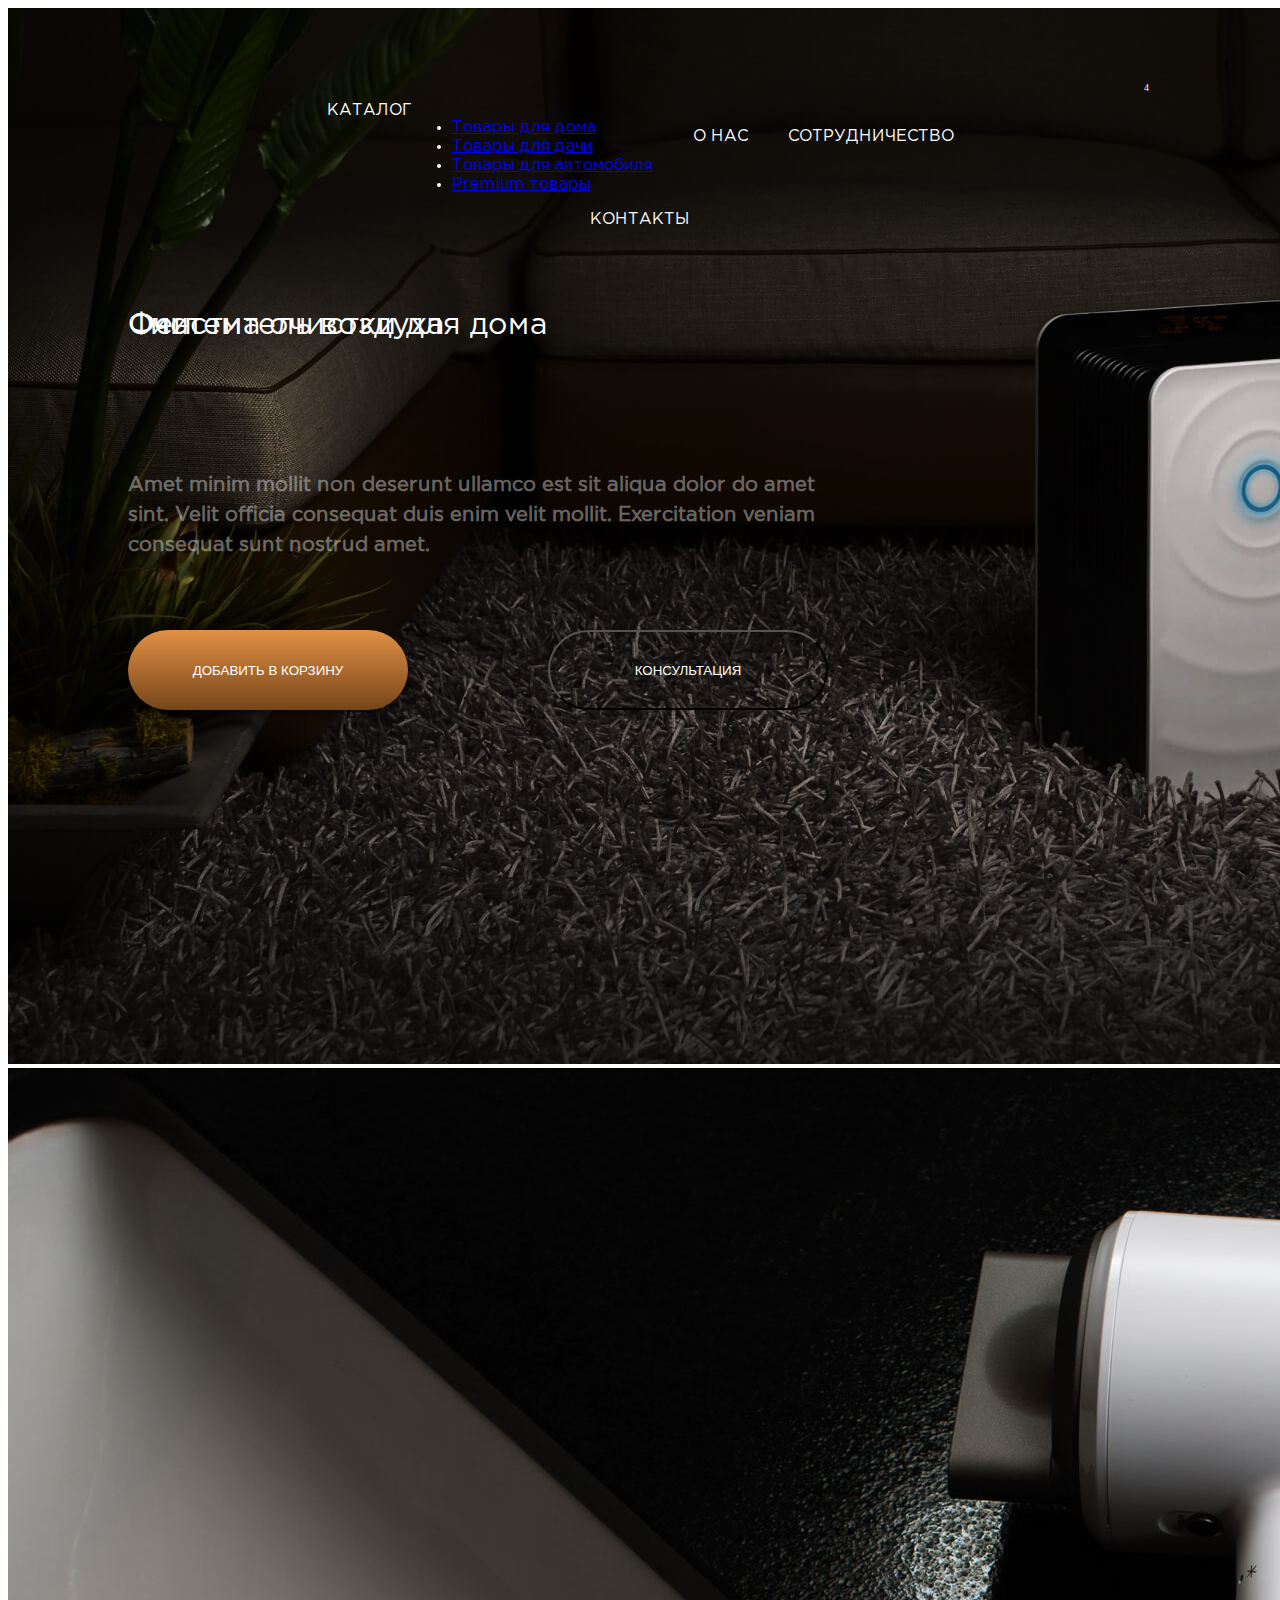
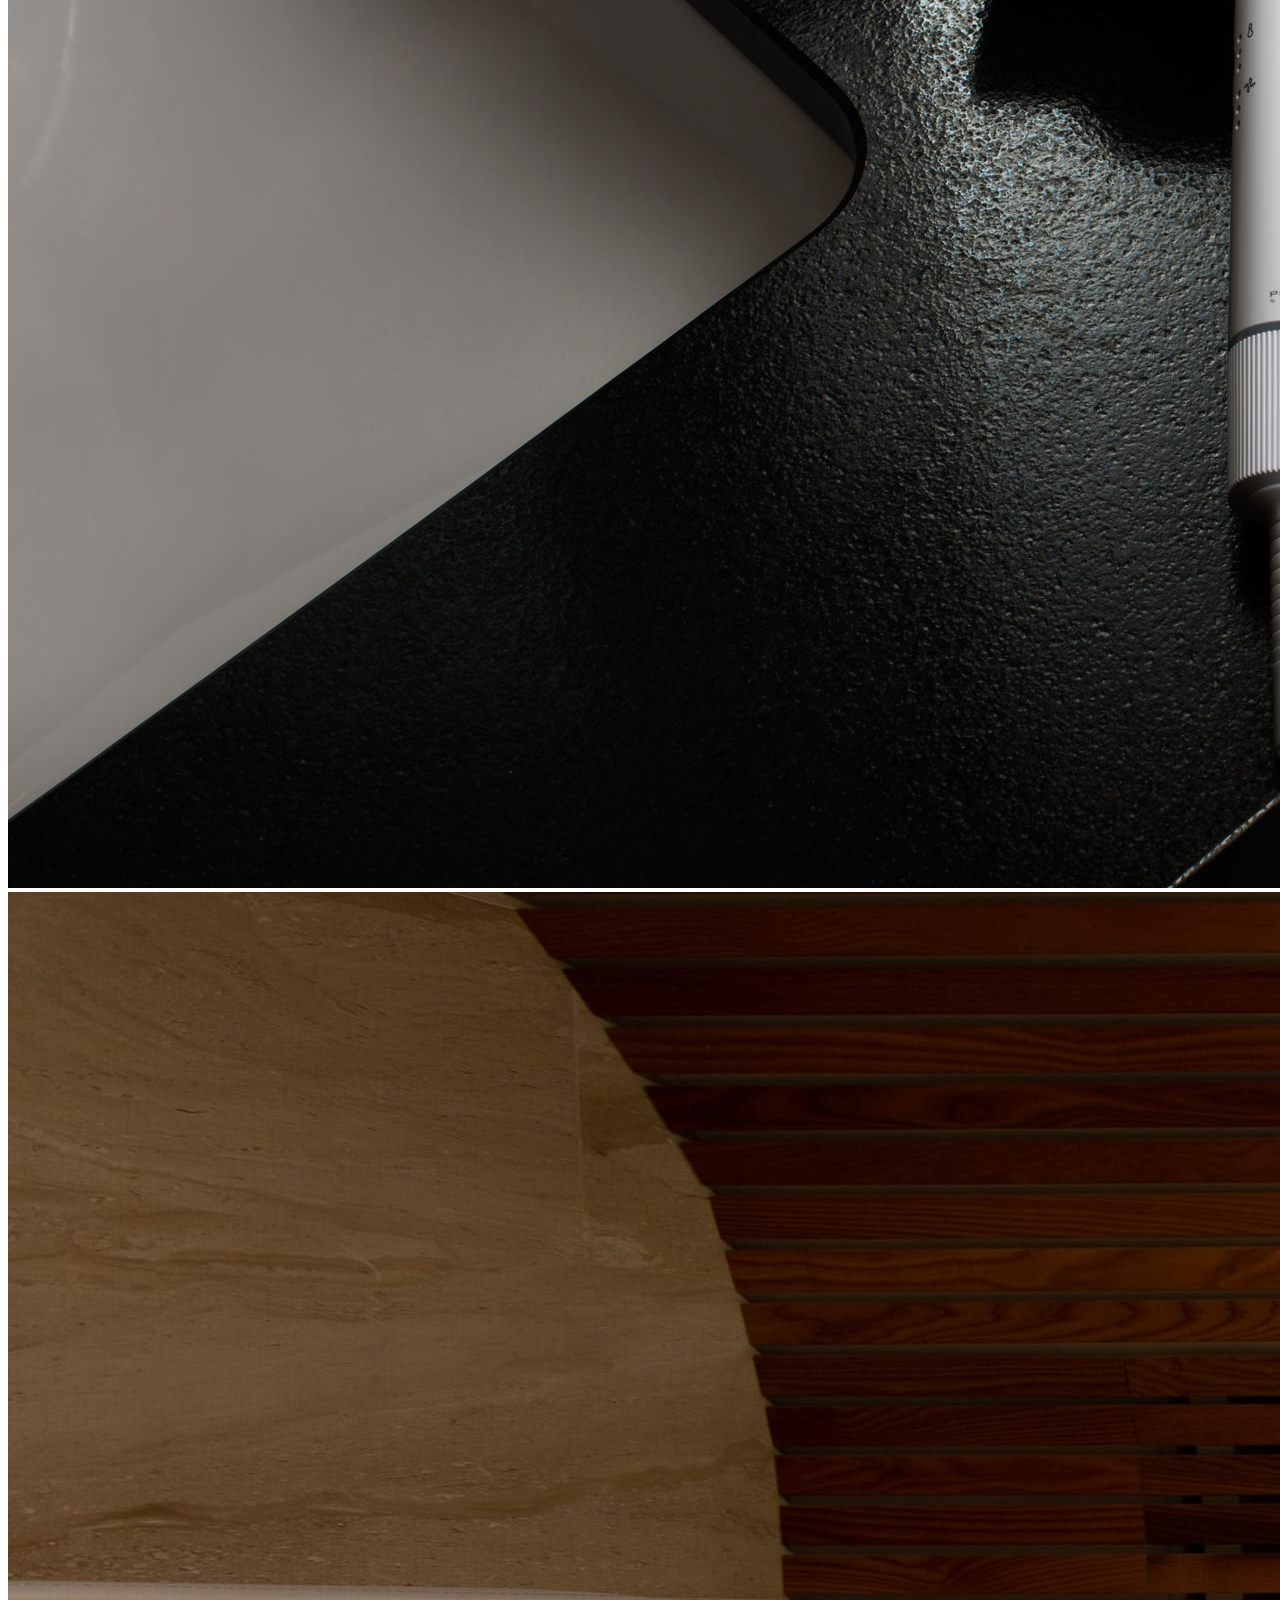
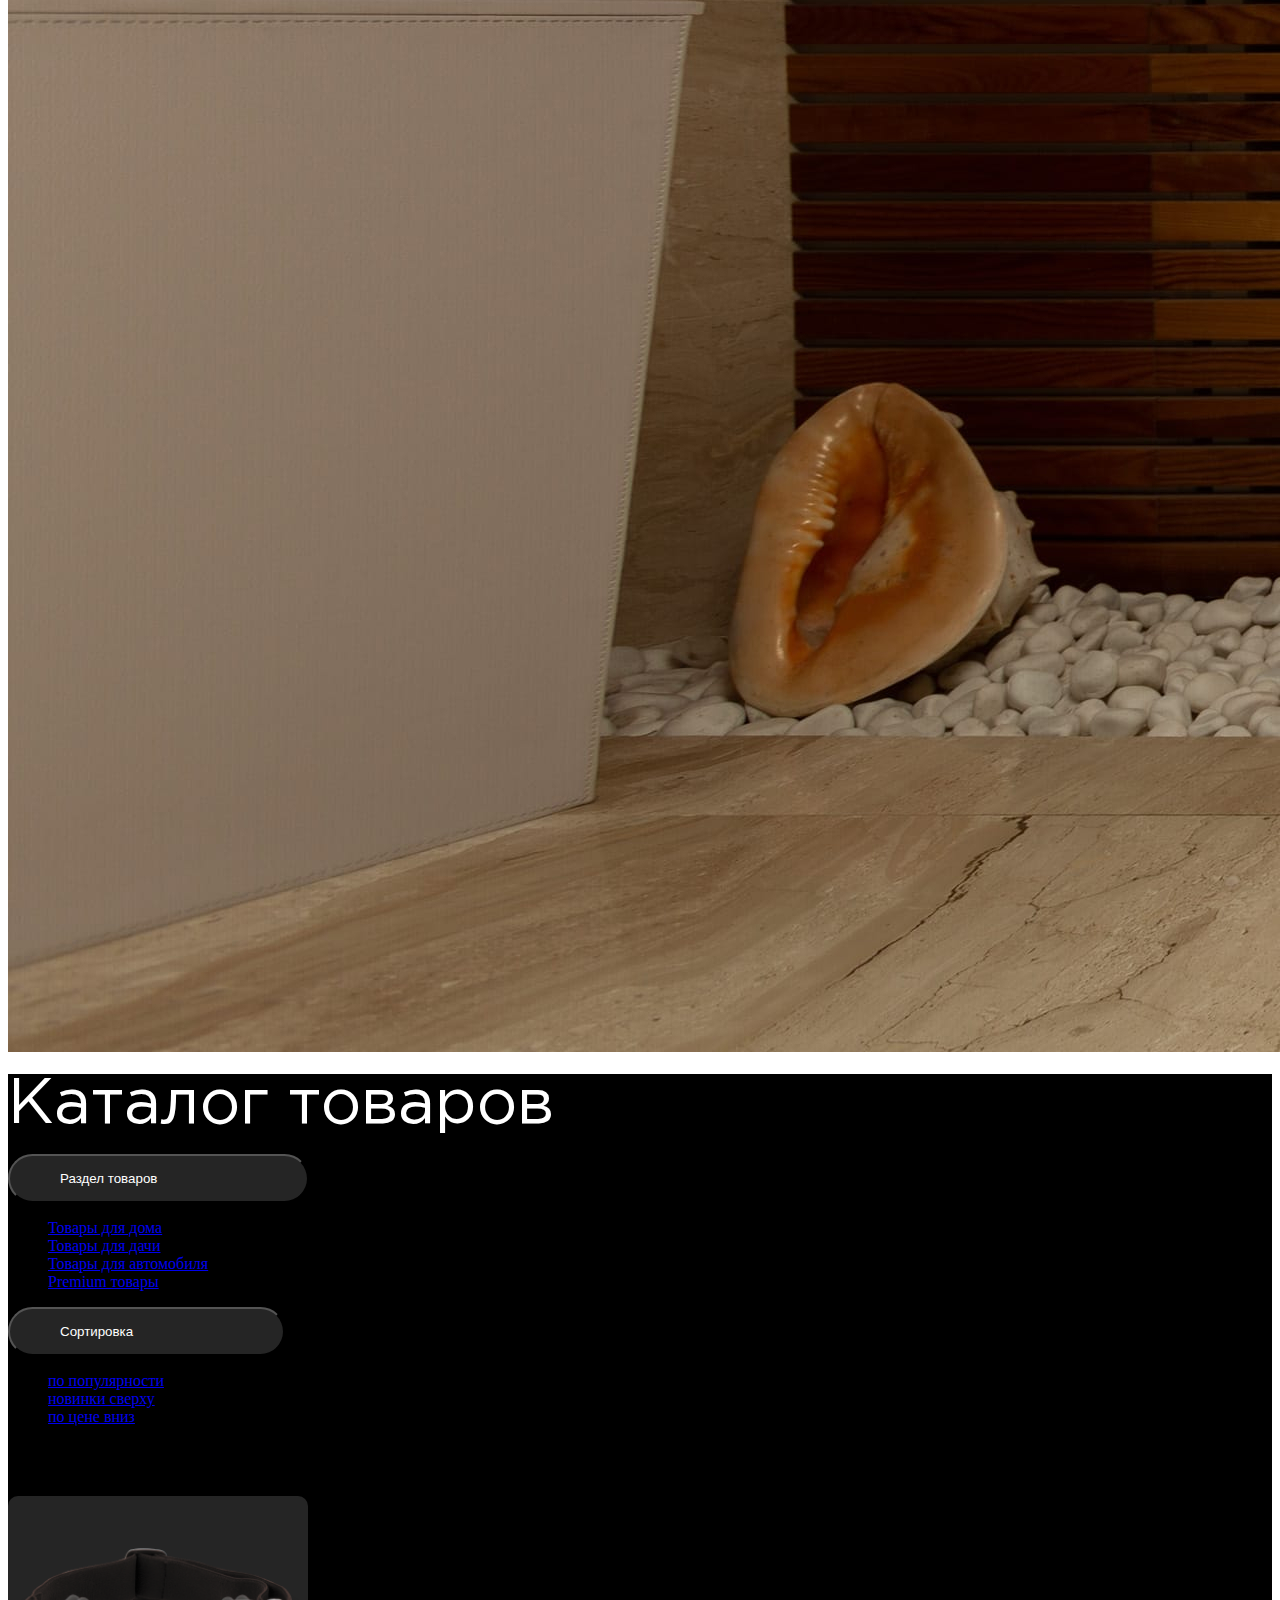
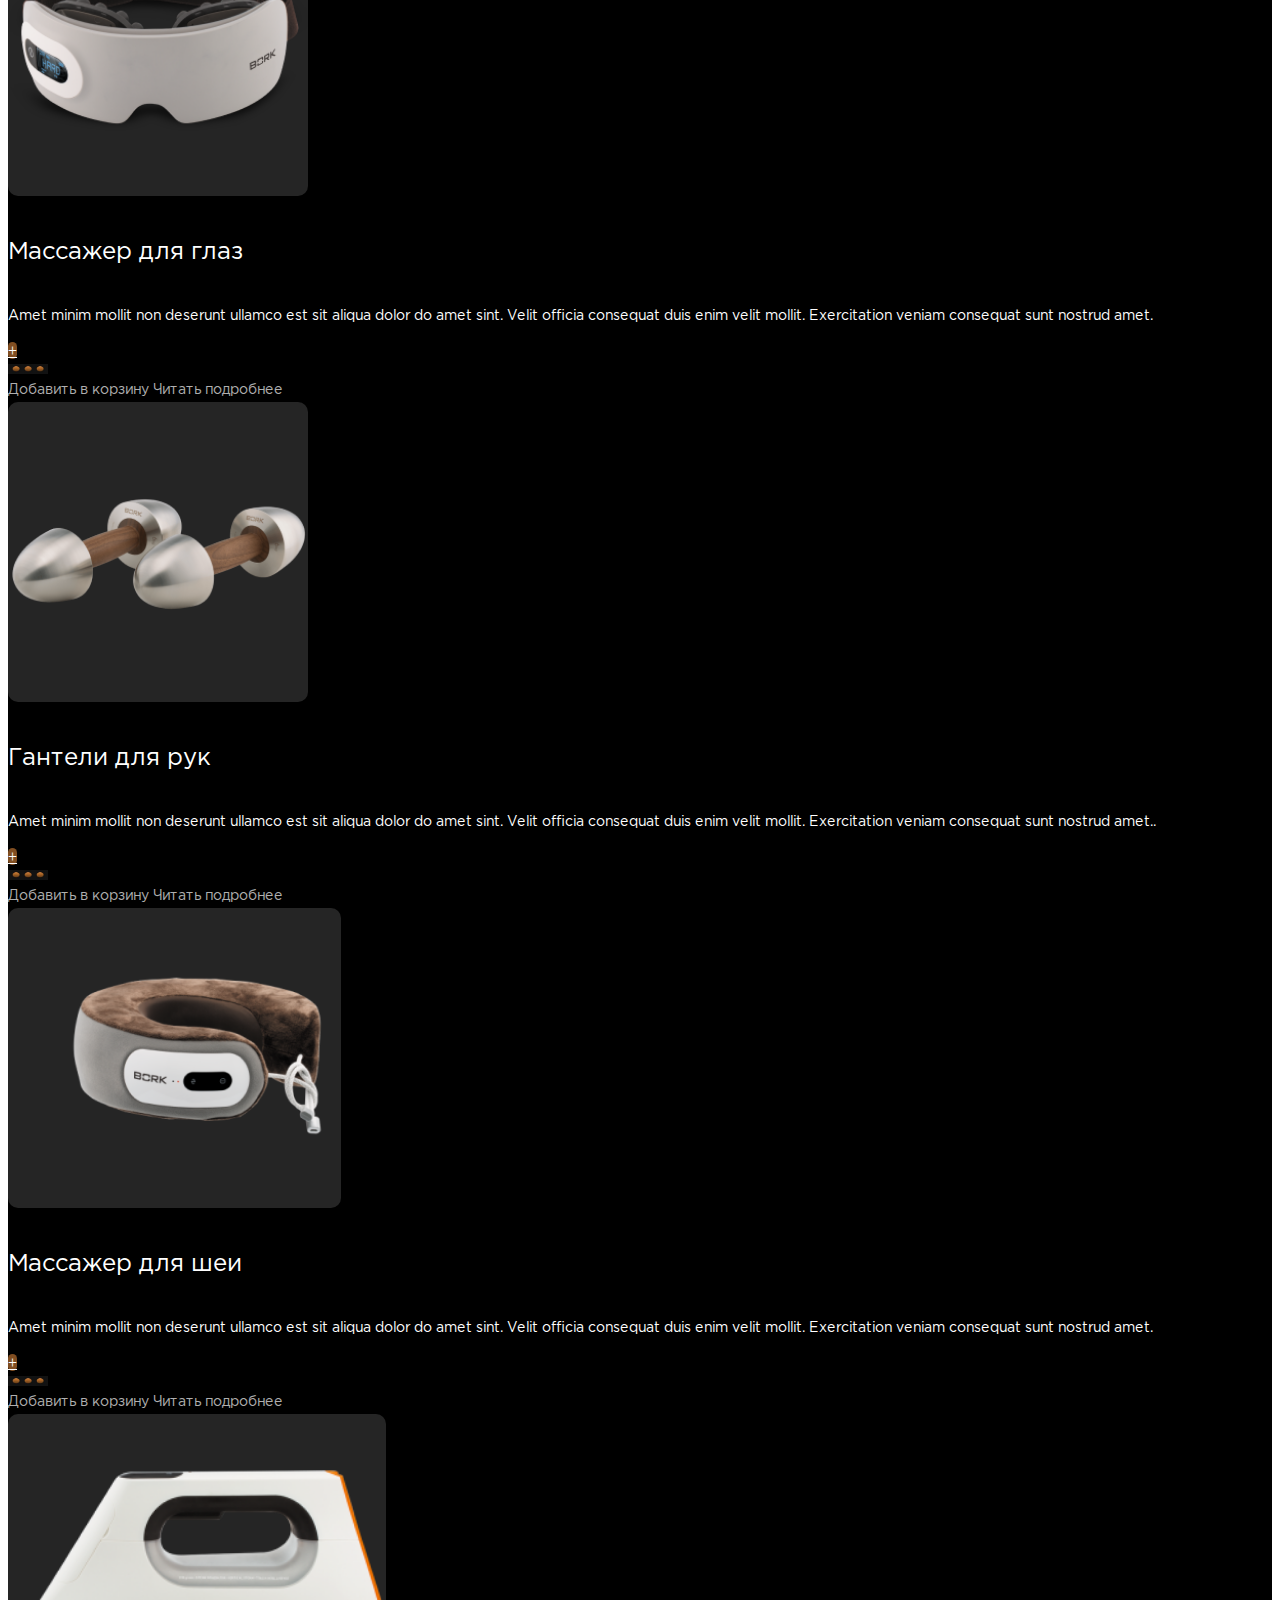
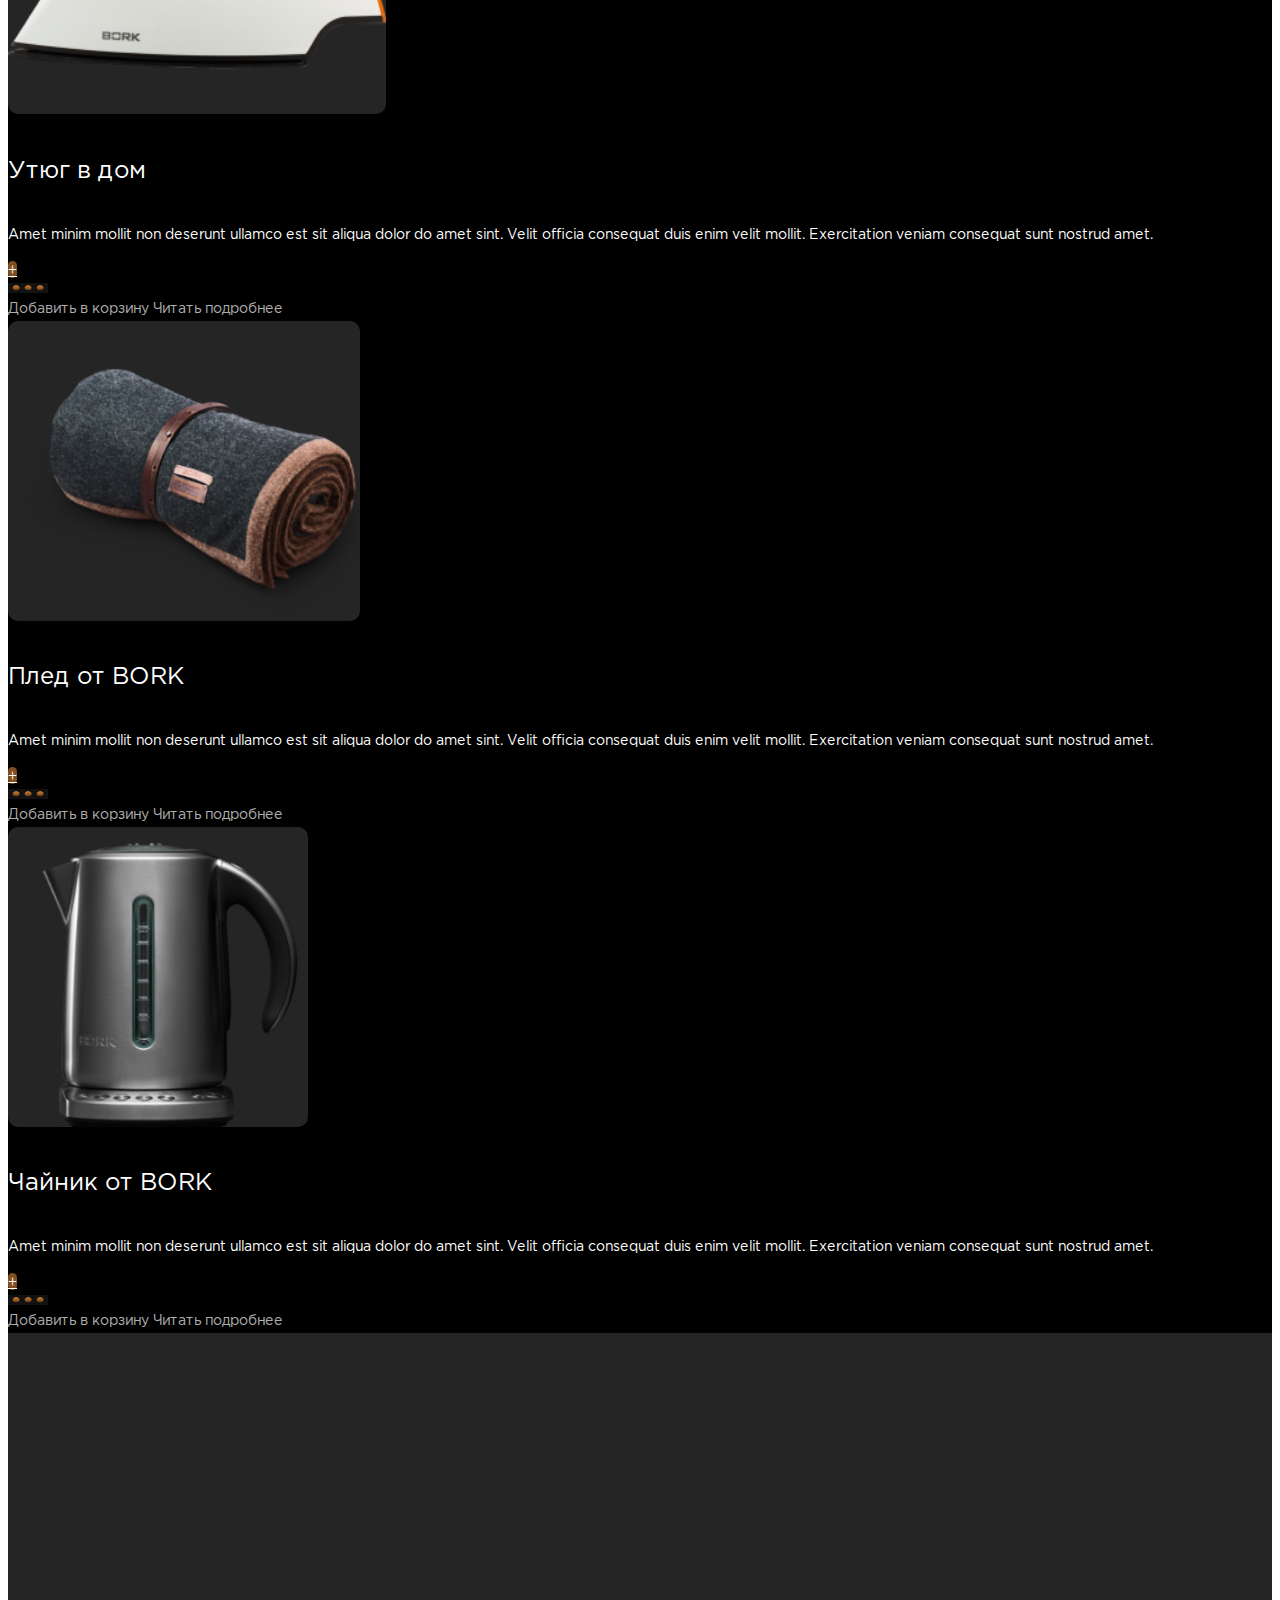
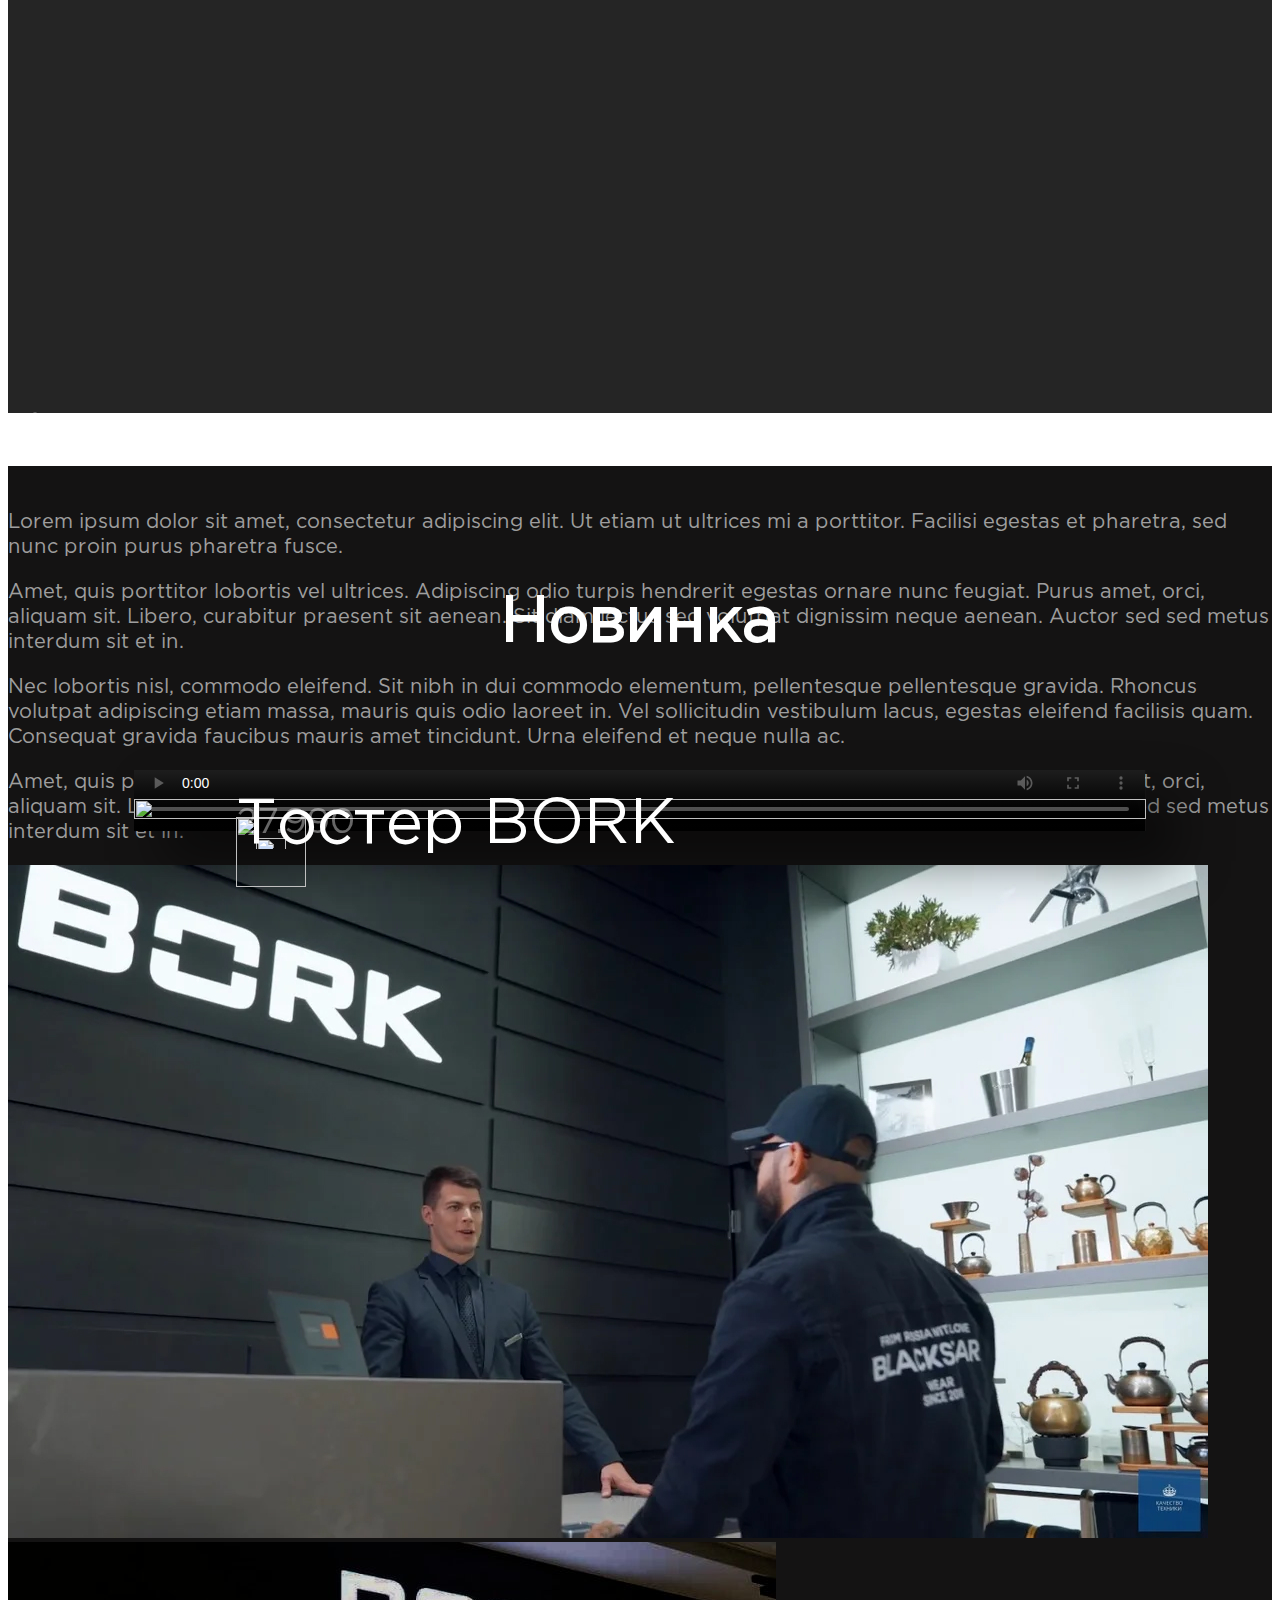
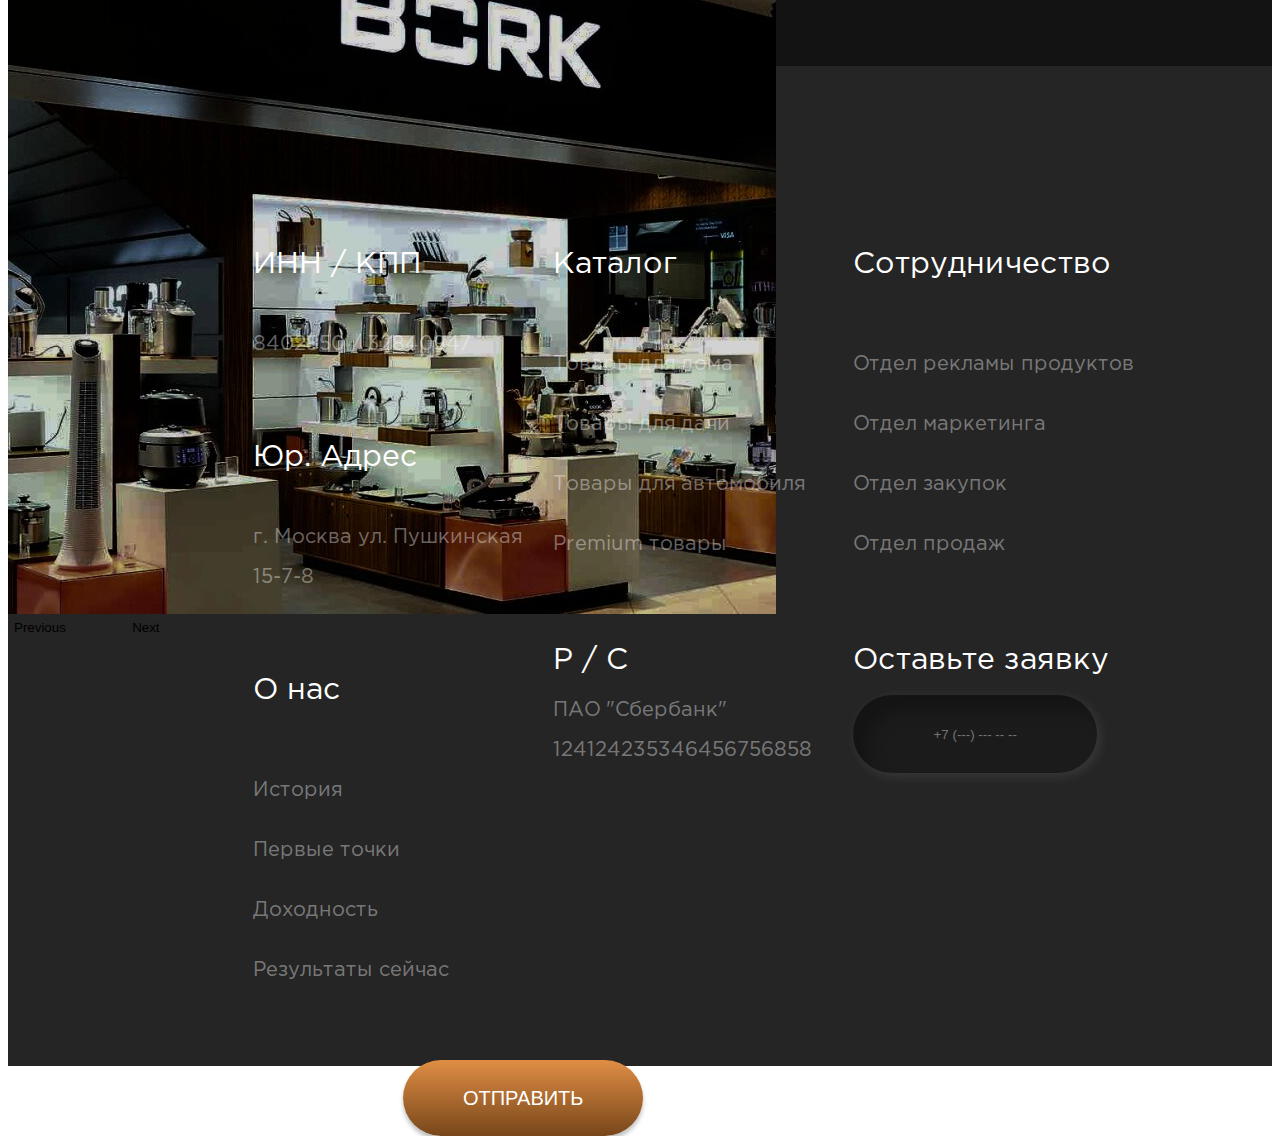
==== index.html @ 71764e35 "название" ====
<!DOCTYPE html>
<html lang="zxx">

<head>
  <meta charset="UTF-8">
  <meta http-equiv="X-UA-Compatible" content="IE=edge">
  <meta name="viewport" content="width=device-width, initial-scale=1, shrink-to-fit=no">
  <title>Bork</title>
  <link rel="stylesheet" href="https://necolas.github.io/normalize.css/8.0.1/normalize.css">
  <link href="//netdna.bootstrapcdn.com/font-awesome/4.7.0/css/font-awesome.css" rel="stylesheet" >
  <link rel="stylesheet" href="https://cdn.jsdelivr.net/npm/bootstrap-icons@1.5.0/font/bootstrap-icons.css">
  <link href="https://cdn.jsdelivr.net/npm/bootstrap@5.0.2/dist/css/bootstrap.min.css" rel="stylesheet"
    integrity="sha384-EVSTQN3/azprG1Anm3QDgpJLIm9Nao0Yz1ztcQTwFspd3yD65VohhpuuCOmLASjC" crossorigin="anonymous">
  <link rel="stylesheet" href="assets/fonts.css">
  <link rel="stylesheet" href="style.css">


</head>

<body>

  <section class="carousel">
    <div id="carouselExampleControls1" class="carousel slide" data-bs-ride="carousel">
      <div class="carousel-inner">
        <div class="carousel-item active">
          <h2 class="aircleaner__title">Очиститель воздуха</h2>
          <img src="assets/aircleaner_img/mojki-vozduha.jpg" class="d-block w-100" alt="слайд1">
        </div>
        <div class="carousel-item">
          <h2 class="aircleaner__title">Фен</h2>
          <img src="assets/aircleaner_img/hairdryer.jpg" class="d-block w-100" alt="слайд2">
        </div>
        <div class="carousel-item">
          <h2 class="aircleaner__title">Система очистки для дома</h2>
          <img src="assets/aircleaner_img/mop.jpg" class="d-block w-100" alt="слайд3">
        </div>
      </div>
      <button class="carousel-control-prev" type="button" data-bs-target="#carouselExampleControls"
        data-bs-slide="prev">
        <span class="carousel-control-prev-icon" aria-hidden="true"></span>

      </button>
      <button class="carousel-control-next" type="button" data-bs-target="#carouselExampleControls1"
        data-bs-slide="next">
        <span class="carousel-control-next-icon"></span>

      </button>
    </div>
  </section>
  <header class="header">
    <div class="header__logo">
      <img src="assets/header/logo-white.svg" alt="" class="logo">
    </div>
    <div class="header__text">
      <div class="header__text-catalog">
        <div class="catalog">
          <p class="text">КАТАЛОГ</p>
          <div class="dropdown">
            <button class="button" type="button" id="dropdownMenuButton2" data-bs-toggle="dropdown">
              <img src="assets/header/vector.svg" alt="" class="vector">
            </button>
            <ul class="dropdown-menu dropdown-menu-dark" aria-labelledby="dropdownMenuButton2">
              <li><a class="dropdown-item" href="#">Товары для дома</a></li>
              <li><a class="dropdown-item" href="#">Товары для дачи</a></li>
              <li><a class="dropdown-item" href="#">Товары для автомобиля</a></li>
              <li><a class="dropdown-item" href="#">Premium товары</a></li>
            </ul>
          </div>
        </div>
      </div>
      <div class="header__text-aboutus"><a href="#LP__about-us" class="header__text-aboutus-link">О НАС</a></div>
      <div class="header__text-partnership">СОТРУДНИЧЕСТВО</div>
      <div class="header__text-contacts">КОНТАКТЫ</div>
    </div>


    <div class="header__basket">
      <a href="https://fari2288.github.io/bork/cart"><img src="assets/header/basket.svg" alt="" class="basket"></a>
      <img src="assets/header/ellipse2.svg" alt="" class="header__ellipse2">
      <p class="header__four">4</p>

    </div>

    <div class="header__iphone">
      <div class="time">9:27</div>
      <div><img src="assets/header/Cellular.svg" alt=""></div>
      <div><img src="assets/header/Wifi.svg" alt=""></div>
      <div><img src="assets/header/Battery.svg" alt=""></div>
    </div>
  </header>

  <section class="aircleaner">
    <h3 class="aircleaner__description">Amet minim mollit non deserunt ullamco est sit aliqua dolor do amet sint. Velit officia consequat duis
        enim velit mollit. Exercitation veniam consequat sunt nostrud amet.</h3>
    <div class="aircleaner__buttons">
      <form action="https://fari2288.github.io/bork/cart">
        <input class="aircleaner__buttons-button1" type="submit" value="ДОБАВИТЬ В КОРЗИНУ">
      </form>
      <form action="https://fari2288.github.io/bork/modal-page">
        <input class="aircleaner__buttons-button2" type="submit" value="КОНСУЛЬТАЦИЯ">
      </form>
    </div>

  </section>

  <div class="wrapper-header " id="catalog">
    <div class=" p-0 pt-5 text-center  ">
      <div class="textpro ">Каталог товаров</div>
      <br>

      <div class="btn-group  ">
        <button class="btn  dropdown-toggle btn-rounded " type="button" id="dropdownMenuClickableOutside1"
          data-bs-toggle="dropdown" data-bs-auto-close="inside" aria-expanded="false">
          Раздел товаров
        </button>
        <ul class="dropdown-menu " aria-labelledby="dropdownMenuClickableOutside">
          <li><a class="dropdown-item" href="#">Товары для дома</a></li>
          <li><a class="dropdown-item" href="#">Товары для дачи</a></li>
          <li><a class="dropdown-item" href="#">Товары для автомобиля</a></li>
          <li><a class="dropdown-item" href="#">Premium товары</a></li>
        </ul>
      </div>
      <div class="btn-group ">
        <button class="btn  dropdown-toggle btn-rounded" type="button" id="dropdownMenuClickableOutside"
          data-bs-toggle="dropdown" data-bs-auto-close="inside" aria-expanded="false">
          Сортировка
        </button>
        <ul class="dropdown-menu" aria-labelledby="dropdownMenuClickableOutside">
          <li><a class="dropdown-item" href="#">по популярности</a></li>
          <li><a class="dropdown-item" href="#">новинки сверху</a></li>
          <li><a class="dropdown-item" href="#">по цене вниз</a></li>
        </ul>
      </div>
    </div>
    <br><br><br>
      <div class="row row-cols-1 row-cols-md-3 tuk">
       
        <div class="col">
          <div class="card h-100 px-5 gx-5   card-bgcolor">
            <img src="assets/LP/catalog1.png" class="card-img-top card-color" alt="...">
            <div class="card-body pb-5 pl-0  ">
              <h5 class="card-title textcard text-star">Массажер для глаз</h5>
              <p class="card-text  textcard_into text-star">Amet minim mollit non deserunt ullamco est sit aliqua dolor
                do amet sint. Velit officia consequat duis enim velit mollit. Exercitation veniam consequat sunt nostrud
                amet.</p>

              <div class="row row-cols-2 ">
                <div class="col">
                  <div class="text_align">
                    <a href="https://fari2288.github.io/bork/cart" class="btn plus_bg ">+</a>
                  </div>
                </div>
                <div class="col ">
                  <img src="assets/LP/троеточие.JPG" class="point" alt="...">
                </div>
              </div>

              <div class="card-body text_align p-0 textcard_into">
                <a href="https://fari2288.github.io/bork/cart" class="card-link card-link_color ">Добавить в корзину</a>
                <a href="https://fari2288.github.io/bork/about-the-product" class="card-link card-link_color">Читать подробнее</a>
              </div>
            </div>
          </div>
        </div>
        <div class="col">
          <div class="card h-100 px-5 gx-5  card-bgcolor">
            <img src="assets/LP/catalog2.png" class="card-img-top card-color" alt="...">
            <div class="card-body pb-5 pl-0">
              <h5 class="card-title textcard">Гантели для рук</h5>
              <p class="card-text text-left textcard_into">Amet minim mollit non deserunt ullamco est sit aliqua dolor
                do amet sint. Velit officia consequat duis enim velit mollit. Exercitation veniam consequat sunt nostrud
                amet..</p>
              <div class="row row-cols-2 ">
                <div class="col">
                  <div class="text_align">
                    <a href="https://fari2288.github.io/bork/cart" class="btn plus_bg ">+</a>
                  </div>
                </div>
                <div class="col p-0">
                  <img src="assets/LP/троеточие.JPG" class="point" alt="...">
                </div>
              </div>

              <div class="card-body text_align p-0 textcard_into">
                <a href="https://fari2288.github.io/bork/cart" class="card-link card-link_color ">Добавить в корзину</a>
                <a href="https://fari2288.github.io/bork/about-the-product" class="card-link card-link_color">Читать подробнее</a>
              </div>
            </div>
          </div>
        </div>
        <div class="col">
          <div class="card h-100 px-5 gx-5  card-bgcolor">
            <img src="assets/LP/catalog3.png" class="card-img-top card-color" alt="...">
            <div class="card-body pb-5 pl-0">
              <h5 class="card-title textcard">Массажер для шеи</h5>
              <p class="card-text text-left textcard_into">Amet minim mollit non deserunt ullamco est sit aliqua dolor
                do amet sint. Velit officia consequat duis enim velit mollit. Exercitation veniam consequat sunt nostrud
                amet.</p>
              <div class="row row-cols-2 ">
                <div class="col">
                  <div class="text_align">
                    <a href="https://fari2288.github.io/bork/cart" class="btn plus_bg ">+</a>
                  </div>
                </div>
                <div class="col p-0">
                  <img src="assets/LP/троеточие.JPG" class="point" alt="...">
                </div>
              </div>

              <div class="card-body text_align p-0 textcard_into">
                <a href="https://fari2288.github.io/bork/cart" class="card-link card-link_color ">Добавить в корзину</a>
                <a href="https://fari2288.github.io/bork/about-the-product" class="card-link card-link_color">Читать подробнее</a>
              </div>
            </div>
          </div>
        </div>
      </div>
      
      <div class="row row-cols-1 row-cols-md-3 tuk text-left g-4 ">
        <div class="col">
          <div class="card h-100 px-5 gx-5 card-bgcolor">
            <img src="assets/LP/catalog4.png" class="card-img-top card-color" alt="...">
            <div class="card-body pb-5 pl-0">
              <h5 class="card-title textcard">Утюг в дом</h5>
              <p class="card-text text-left textcard_into">Amet minim mollit non deserunt ullamco est sit aliqua dolor
                do amet sint. Velit officia consequat duis enim velit mollit. Exercitation veniam consequat sunt nostrud
                amet.</p>
              <div class="row row-cols-2 ">
                <div class="col">
                  <div class="text_align">
                    <a href="https://fari2288.github.io/bork/cart" class="btn plus_bg ">+</a>
                  </div>
                </div>
                <div class="col p-0">
                  <img src="assets/LP/троеточие.JPG" class="point" alt="...">
                </div>
              </div>

              <div class="card-body text_align p-0 textcard_into ">
                <a href="https://fari2288.github.io/bork/cart" class="card-link card-link_color  ">Добавить в корзину</a>
                <a href="https://fari2288.github.io/bork/about-the-product" class="card-link card-link_color">Читать подробнее</a>
              </div>
            </div>
          </div>
        </div>
        <div class="col">
          <div class="card h-100 px-5 gx-5  card-bgcolor">
            <img src="assets/LP/catalog5.png" class="card-img-top card-color" alt="...">
            <div class="card-body pb-5 pl-0">
              <h5 class="card-title textcard">Плед от BORK</h5>
              <p class="card-text text-left textcard_into">Amet minim mollit non deserunt ullamco est sit aliqua dolor
                do amet sint. Velit officia consequat duis enim velit mollit. Exercitation veniam consequat sunt nostrud
                amet.</p>
              <div class="row row-cols-2 ">
                <div class="col">
                  <div class="text_align">
                    <a href="https://fari2288.github.io/bork/cart" class="btn plus_bg ">+</a>
                  </div>
                </div>
                <div class="col p-0">
                  <img src="assets/LP/троеточие.JPG" class="point" alt="...">
                </div>
              </div>

              <div class="card-body text_align p-0 textcard_into">
                <a href="https://fari2288.github.io/bork/cart" class="card-link card-link_color ">Добавить в корзину</a>
                <a href="https://fari2288.github.io/bork/about-the-product" class="card-link card-link_color">Читать подробнее</a>
              </div>
            </div>
          </div>
        </div>
        <div class="col">
          <div class="card h-100 px-5 gx-5 card-bgcolor">
            <img src="assets/LP/catalog6.png" class="card-img-top card-color" alt="...">
            <div class="card-body pb-5 pl-0">
              <h5 class="card-title textcard">Чайник от BORK</h5>
              <p class="card-text text-left textcard_into">Amet minim mollit non deserunt ullamco est sit aliqua dolor
                do amet sint. Velit officia consequat duis enim velit mollit. Exercitation veniam consequat sunt nostrud
                amet.</p>
              <div class="row row-cols-2 ">
                <div class="col">
                  <div class="text_align">
                    <a href="https://fari2288.github.io/bork/cart" class="btn plus_bg ">+</a>
                  </div>
                </div>
                <div class="col p-0">
                  <img src="assets/LP/троеточие.JPG" class="point" alt="...">
                </div>
              </div>

              <div class="card-body text_align p-0 textcard_into">
                <a href="https://fari2288.github.io/bork/cart" class="card-link card-link_color ">Добавить в корзину</a>
                <a href="https://fari2288.github.io/bork/about-the-product" class="card-link card-link_color">Читать подробнее</a>
              </div>
            </div>
          </div>
        </div>
      </div>
    </div>

  <section class="LP__about-us" id="LP__about-us">
    <div class="container-fluid col-lg-12 d-flex justify-content-center align-content-center">
      <div id="carouselExampleControls" class="carousel slide" data-bs-ride="carousel">
        <div class="carousel-inner">
          <div class="carousel-item active">
            <img src="assets/LP/about-us-item1.jpg" alt="слайд1">
            <div class="carousel-caption">
              <div class="LP__about_text-item1">
                <div class="LP__about_text-title">О нас</div>
                <div class="LP__about_text-text">
                  <p>Lorem ipsum dolor sit amet, consectetur adipiscing elit. Ut etiam
                    ut ultrices mi a porttitor. Facilisi egestas et pharetra, sed nunc proin purus
                    pharetra fusce.
                  </p>
                  <p>Amet, quis porttitor lobortis vel ultrices. Adipiscing odio turpis
                    hendrerit egestas ornare nunc feugiat. Purus amet, orci, aliquam sit. Libero,
                    curabitur praesent
                    sit aenean. Sit diam lectus sed volutpat dignissim neque aenean. Auctor sed sed
                    metus
                    interdum sit et in.</p>
                  <p>Nec lobortis nisl, commodo eleifend. Sit nibh in dui commodo
                    elementum, pellentesque pellentesque gravida. Rhoncus volutpat adipiscing etiam
                    massa, mauris
                    quis odio laoreet in. Vel sollicitudin vestibulum lacus, egestas eleifend facilisis
                    quam.
                    Consequat gravida faucibus mauris amet tincidunt. Urna eleifend et neque nulla ac.
                  </p>
                  <p>Amet, quis porttitor lobortis vel ultrices. Adipiscing odio turpis
                    hendrerit egestas ornare nunc feugiat. Purus amet, orci, aliquam sit. Libero,
                    curabitur praesent
                    sit aenean. Sit diam lectus sed volutpat dignissim neque aenean. Auctor sed sed
                    metus
                    interdum sit et in.</p>

                </div>
              </div>
            </div>
          </div>
          <div class="carousel-item">
            <img src="assets/LP/about-us-item3.jpg" alt="слайд2">
          </div>
          <div class="carousel-item">
            <img src="assets/LP/about-us-item2.jpg" alt="слайд3">
          </div>
        </div>

        <button class="carousel-control-prev" type="button" data-bs-target="#carouselExampleControls"
          data-bs-slide="prev">
          <span class="carousel-control-prev-icon" aria-hidden="true"></span>
          <span class="visually-hidden">Previous</span>
        </button>
        <button class="carousel-control-next" type="button" data-bs-target="#carouselExampleControls"
          data-bs-slide="next">
          <span class="carousel-control-next-icon" aria-hidden="true"></span>
          <span class="visually-hidden">Next</span>
        </button>

      </div>
    </div>
  </section>


  <section class="latest">
    <h2 class="latest__title">Новинка</h2>
    <div class="latest__video">
      <video class="latest__video-video" controls loop>
        <source src="assets/latest/bork.webm" type="video/webm">
        <source src="assets/latest/bork.mp4" type="video/mp4">
      </video>
      <div class="latest__video-overlay">
        <img src="assets/latest/toster.jpg" alt="" class="toster">
        <img src="assets/latest/polygon.svg" alt="" class="polygon">
        <img src="assets/latest/ellipse.svg" alt="" class="ellipse">
        <div class="price">27.990 <i class="fas fa-ruble-sign"></i></div>
        <img src="assets/latest/logo-white.svg" alt="" class="logo">
        <div class="latest__img-title">Тостер BORK</div>
      </div>
    </div>
  </section>

  <footer class="footer">
    <div class="footer__logo">
      <img src="assets/footer/logo-white.svg" alt=""></div>
    <div class="footer__inn">
      <p class="footer__inn hover">ИНН / КПП </p>
      <p class="color">8402850 / 32840947</p><br>
      <p class="footer__inn hover">Юр. Адрес</p>
      <p class="color">г. Москва ул. Пушкинская 15-7-8</p><br>
    </div>
    <div class="footer__catalog">
      <p class="footer__catalog hover"><a href="#catalog" class="footer__catalog-link">Каталог</a></p>
      <div class="color">
        <p class="color__item">Товары для дома</p>
        <p class="color__item">Товары для дачи</p>
        <p class="color__item">Товары для автомобиля</p>
        <p class="color__item">Premium товары</p>
      </div>
    </div>
    <div class="footer__partnership">
      <p class="footer__partnership hover">Сотрудничество</p>
      <div class="color">
        <p class="color__item">Отдел рекламы продуктов</p>
        <p class="color__item">Отдел маркетинга</p>
        <p class="color__item">Отдел закупок</p>
        <p class="color__item">Отдел продаж</p>
      </div>
    </div>
    <div class="footer__aboutus">
      <p class="footer__aboutus hover"><a href="#LP__about-us" class="footer__aboutus-link">О нас</a></p>
      <div class="color">
        <p class="color__item">История</p>
        <p class="color__item">Первые точки</p>
        <p class="color__item">Доходность</p>
        <p class="color__item">Результаты сейчас</p>
      </div>
    </div>
    <div class="footer__rs">
      Р / С <br>
      <div class="color">
        ПАО "Сбербанк"<br>
        124124235346456756858</div>
    </div>
    <div class="footer__request">Оставьте заявку<br>
      <div class="footer__button1">
        <div class="footer__phone">
          <form>
            <input type="tel" placeholder="+7 (---) --- -- --" name="tel" class="button1"
              pattern="\+7\s?[\(]{0,1}9[0-9]{2}[\)]{0,1}\s?\d{3}[-]{0,1}\d{2}[-]{0,1}\d{2}">
          </form>
        </div>
      </div>
    </div>
    <div class="footer__button2">
      <form action="https://fari2288.github.io/bork/modal-page">
        <button class="button2" type="submit">ОТПРАВИТЬ</button>
      </form>
    </div>
    <div class="footer__links">
      <a href="https://www.facebook.com/BORKrus" class="footer__links-facebook"><img src="assets/footer/facebook.svg"
          alt=""></a>
      <a href="https://www.instagram.com/bork_com/" class="footer__links-instagram"><img
          src="assets/footer/instagram.svg" alt=""></a>
      <a href="https://www.youtube.com/user/borkindustrial" class="footer__links-youtube"><img
          src="assets/footer/youtube.svg" alt=""></a>
      <a href="https://vk.com/borkrus" class="footer__links-vk"><img src="assets/footer/vk.svg" alt=""></a>
    </div>
  </footer>

<script src="https://cdn.jsdelivr.net/npm/bootstrap@5.0.2/dist/js/bootstrap.bundle.min.js" integrity="sha384-MrcW6ZMFYlzcLA8Nl+NtUVF0sA7MsXsP1UyJoMp4YLEuNSfAP+JcXn/tWtIaxVXM" crossorigin="anonymous"></script>
<script src="https://cdn.jsdelivr.net/npm/@popperjs/core@2.9.2/dist/umd/popper.min.js"
  integrity="sha384-IQsoLXl5PILFhosVNubq5LC7Qb9DXgDA9i+tQ8Zj3iwWAwPtgFTxbJ8NT4GN1R8p" crossorigin="anonymous">
</script>

</body>

</html>
---- assets/fonts.css ----
@font-face {
    font-family: 'Gotham Pro';
    src: url(../assets/Gotham-Pro.ttf);
}

@import url('https://fonts.googleapis.com/css2?family=Montserrat&display=swap');
---- style.css ----
@font-face {
  font-family: "GothamPro";
  font-style: normal;
  font-weight: normal;
  src: url("../Fonts_Gotham Pro/GothamPro.woff2") format("woff2"), url("../Fonts_Gotham Pro/GothamPro.woff") format("woff"), url("../Fonts_Gotham Pro/GothamPro.ttf") format("ttf");
}
@font-face {
  font-family: "GothamPro", "Montserrat", sans-serif;
  font-style: normal;
  font-weight: normal;
  src: url("../Fonts_Gotham Pro/GothamPro.woff2") format("woff2"), url("../Fonts_Gotham Pro/GothamPro.woff") format("woff"), url("../Fonts_Gotham Pro/GothamPro.ttf") format("ttf");
}
.header {
  display: flex;
  justify-content: center;
}

.header__text {
  font-family: "GothamPro", "Montserrat", sans-serif;
  font-size: 16px;
  line-height: 19px;
  color: #FFFFFF;
}

.header__text-aboutus:hover,
.header__text-contacts:hover,
.header__text-partnership:hover,
.text:hover,
.dropdown-item:hover {
  cursor: pointer;
  text-shadow: 0 0 5px #FFFFFF;
}

.header__text-aboutus-link {
  text-decoration: none;
  color: #FFFFFF;
}

.header__text-aboutus-link:hover {
  color: #FFFFFF;
  text-shadow: 0 0 5px #FFFFFF;
}

.catalog {
  display: flex;
  padding-top: 3%;
}

.button {
  border: none;
  background-color: transparent;
}

.carousel-control-next {
  width: 140px;
}

@media screen and (min-width: 1024px) {
  .header__text {
    position: absolute;
    display: flex;
    flex-wrap: wrap;
    align-items: center;
    justify-content: center;
    flex-grow: 1;
    width: 60%;
    margin-bottom: 5%;
    top: 7%;
    color: #FFFFFF;
  }

  .text {
    padding-top: 12px;
  }

  .dropdown {
    padding-top: 10px;
  }

  .header__logo {
    position: absolute;
    left: 10%;
    top: 8%;
  }

  .header__basket {
    position: absolute;
    right: 10%;
    top: 8%;
    width: 40px;
    height: 40px;
  }

  .basket {
    position: absolute;
    right: 0;
    top: 0;
  }

  .header__ellipse2 {
    position: absolute;
    right: 0;
    top: 0;
  }

  .header__four {
    position: absolute;
    right: 3px;
    top: 0;
    color: #FFFFFF;
    font-size: 10px;
  }

  .header__ellipse2 {
    position: absolute;
  }

  .header__text-aboutus,
.header__text-contacts,
.header__text-catalog,
.header__text-partnership {
    padding-inline: 20px;
  }

  .header__iphone {
    display: none;
  }
}
@media screen and (min-width: 768px) and (max-width: 1023px) {
  .header__text {
    position: absolute;
    display: flex;
    flex-wrap: wrap;
    align-items: center;
    justify-content: space-evenly;
    flex-grow: 1;
    width: 60%;
    top: 5%;
    color: #FFFFFF;
  }

  .text {
    padding-top: 5px;
  }

  .dropdown {
    padding-top: 2px;
  }

  .header__text-aboutus,
.header__text-contacts,
.header__text-catalog,
.header__text-partnership {
    min-width: 100%;
    text-align: center;
    line-height: 20px;
  }

  .catalog {
    justify-content: center;
    width: 100%;
  }

  .header__logo {
    position: absolute;
    left: 10%;
    top: 5%;
  }

  .header__basket {
    position: absolute;
    right: 10%;
    top: 5%;
    top: 8%;
    width: 40px;
    height: 40px;
  }

  .basket {
    position: absolute;
    right: 0;
    top: 0;
  }

  .header__ellipse2 {
    position: absolute;
    right: 0;
    top: 0;
  }

  .header__four {
    position: absolute;
    right: 3px;
    top: 0;
    color: #FFFFFF;
    font-size: 10px;
  }

  .header__ellipse2 {
    position: absolute;
  }

  .header__iphone {
    display: none;
  }
}
@media screen and (max-width: 767px) {
  .header {
    display: flex;
    flex-wrap: wrap;
    background-color: #000000;
  }

  .header__logo {
    display: none;
  }

  .header__basket,
.header__ellipse2,
.header__four {
    display: none;
  }

  .header__text {
    display: flex;
    flex-wrap: wrap;
    align-items: center;
    justify-content: center;
    width: 100%;
    color: #FFFFFF;
  }

  .header__text-catalog {
    display: flex;
    width: 100%;
    justify-content: center;
  }

  .header__text-aboutus,
.header__text-catalog,
.header__text-partnership,
.header__text-contacts {
    display: flex;
    width: 100%;
    justify-content: center;
    padding-bottom: 10px;
  }

  .header__basket,
.header__ellipse2,
.header__four {
    display: none;
  }

  .header__iphone {
    display: none;
  }
}
.aircleaner {
  display: flex;
  justify-content: center;
}

.aircleaner__img {
  width: 100%;
}

.card-img-top .card-color {
  height: 500px;
}

.carousel-control-next,
.carousel-control-prev {
  background-color: transparent;
  border-style: none;
  height: 100%;
}

.aircleaner__buttons-button1:hover,
.aircleaner__buttons-button2:hover {
  box-shadow: #787878 0 0 0.375rem;
}

@media screen and (min-width: 1024px) {
  .aircleaner__title {
    position: absolute;
    top: 30%;
    left: 10%;
    color: #FFFFFF;
    z-index: 2;
    font-family: "GothamPro", "Montserrat", sans-serif;
    font-style: normal;
    font-weight: normal;
    font-size: 30px;
    line-height: 61px;
    width: 700px;
  }

  .aircleaner__description {
    font-family: "GothamPro", "Montserrat", sans-serif;
    position: absolute;
    color: #FFFFFF;
    top: 50%;
    left: 10%;
    width: 700px;
    font-size: 20px;
    line-height: 30px;
    color: rgba(255, 255, 255, 0.4);
  }

  .aircleaner__buttons {
    position: absolute;
    display: flex;
    justify-content: space-between;
    width: 700px;
    top: 70%;
    left: 10%;
    padding-bottom: 30px;
  }

  .aircleaner__buttons-button1 {
    background: linear-gradient(180deg, #E39045 0%, #754519 100%);
    box-shadow: 4px 4px 4px rgba(0, 0, 0, 0.25);
    border: none;
    color: white;
    height: 80px;
    border-radius: 50px;
    width: 280px;
  }

  .aircleaner__buttons-button2 {
    background: transparent;
    color: #FFFFFF;
    box-sizing: border-box;
    height: 80px;
    border-radius: 50px;
    width: 280px;
  }
}
@media screen and (min-width: 768px) and (max-width: 1023px) {
  .aircleaner__title {
    position: absolute;
    top: 26%;
    left: 10%;
    color: #FFFFFF;
    z-index: 2;
    font-family: "GothamPro", "Montserrat", sans-serif;
    font-style: normal;
    font-weight: normal;
    font-size: 30px;
    line-height: 40px;
    width: 400px;
  }

  .aircleaner__description {
    position: absolute;
    color: #FFFFFF;
    top: 36%;
    left: 10%;
    width: 300px;
    line-height: 16px;
    font-size: 16px;
    color: rgba(255, 255, 255, 0.4);
  }

  .aircleaner__buttons {
    position: absolute;
    display: flex;
    justify-content: space-between;
    width: 400px;
    top: 50%;
    left: 10%;
  }

  .aircleaner__buttons-button1 {
    background: linear-gradient(180deg, #E39045 0%, #754519 100%);
    box-shadow: 4px 4px 4px rgba(0, 0, 0, 0.25);
    border: none;
    color: #FFFFFF;
    height: 50px;
    border-radius: 50px;
    width: 160px;
  }

  .aircleaner__buttons-button2 {
    background: transparent;
    color: #FFFFFF;
    box-sizing: border-box;
    height: 50px;
    border-radius: 50px;
    width: 160px;
  }
}
@media screen and (max-width: 767px) {
  .aircleaner,
.carousel .slide,
.aircleaner__title {
    display: none;
  }
}
@media screen and (max-width: 900px) {
  button.btn-rounded {
    padding-left: 10px;
    padding-right: 30px;
  }
}
@media all and (max-width: 700px) {
  .tuk {
    margin-left: -50px;
    margin-right: -50px;
  }

  .card-link_color {
    font-size: 10px;
    line-height: 14px;
  }
}
.wrapper-header {
  max-width: 100%;
  margin: auto;
  background-color: #000000;
}

.textpro {
  font-family: "GothamPro", "Montserrat", sans-serif;
  font-style: normal;
  font-weight: 400;
  font-size: 64px;
  line-height: 62px;
  color: #FFFFFF;
}

.textcard {
  font-family: "GothamPro", "Montserrat", sans-serif;
  font-style: normal;
  font-weight: 400;
  font-size: 24px;
  line-height: 24px;
  color: #FFFFFF;
}

.textcard_into {
  font-family: "GothamPro", "Montserrat", sans-serif;
  font-style: normal;
  font-weight: 400;
  font-size: 14px;
  line-height: 24px;
  color: #FFFFFF;
}

.btn-rounded {
  border-radius: 30px;
  padding-top: 15px;
  padding-bottom: 15px;
  padding-left: 50px;
  padding-right: 150px;
  background-color: #252525;
  color: #FFFFFF;
}

.plus_bg {
  background-color: #814e21;
  border-radius: 20px;
  color: #FFFFFF;
}

.card-color {
  background-color: #252525;
  border-radius: 10px;
  height: 300px;
}

.card-color:hover {
  background-color: #FFFFFF;
}

.card-bgcolor {
  background-color: #000000;
}

.text_align {
  text-align: start;
}

.point {
  width: 40px;
  height: 10px;
}

.card-link_color {
  color: rgba(255, 255, 255, 0.7);
  -webkit-text-decoration-line: none;
  text-decoration-line: none;
}

.LP__about-us {
  width: 100%;
  height: 680px;
}

.container-fluid {
  width: 100%;
  height: 680px;
  max-width: 100%;
  background: linear-gradient(270deg, #252525 23.57%, rgba(37, 37, 37, 0) 82.29%);
  background: linear-gradient(270deg, #252525 23.57%, #252525 82.29%);
}

.carousel-item {
  width: 100%;
}

.LP__about_text-title {
  font-family: "GothamPro", "Montserrat", sans-serif;
  font-style: normal;
  font-weight: normal;
  font-size: 64px;
  line-height: 60px;
  color: #FFFFFF;
  margin-bottom: 40px;
}

.LP__about_text-text {
  font-family: "GothamPro", "Montserrat", sans-serif;
  font-weight: normal;
  font-size: 20px;
  line-height: 25px;
  color: rgba(255, 255, 255, 0.6);
}

.LP__about_text-item1 {
  text-align: left;
}

.LP__about {
  display: flex;
  width: 100%;
  height: 1029px;
  background: linear-gradient(270deg, #252525 23.57%, rgba(37, 37, 37, 0) 82.29%);
  background: linear-gradient(270deg, #252525 23.57%, #252525 82.29%);
}

.LP__about_text {
  width: 50%;
  margin: 100px 0px 0px 0px;
  display: flex;
  flex-flow: column;
  justify-content: flex-start;
  align-content: center;
  align-items: flex-start;
  margin: 160px 150px 0px 100px;
}

.LP__about_text-title {
  font-family: "GothamPro", "Montserrat", sans-serif;
  font-style: normal;
  font-weight: normal;
  font-size: 64px;
  line-height: 60px;
  color: #FFFFFF;
  margin-bottom: 40px;
}

.LP__about_text-text {
  font-family: "GothamPro", "Montserrat", sans-serif;
  font-style: normal;
  font-weight: normal;
  font-size: 20px;
  line-height: 25px;
  color: rgba(255, 255, 255, 0.6);
}

.LP__about-nav {
  -ms-grid-row-align: center;
  align-self: center;
  margin-right: 40px;
  margin-left: 40px;
}

.LP__about-img {
  height: 1029px;
  width: 50%;
  background: url(/bork/assets/LP/about-img.jpg);
  background-position: center;
  background-repeat: no-repeat;
  background-size: cover;
  display: flex;
}

.footer {
  font-family: "GothamPro", "Montserrat", sans-serif;
  font-size: 30px;
  line-height: 29px;
}

.button1:hover {
  box-shadow: #787878 0 0 0.375rem;
}

.footer__button2 {
  padding-top: 50px;
}

.button2:hover {
  box-shadow: #787878 0 0 0.375rem;
}

.footer__inn .hover:hover,
.footer__catalog .hover:hover,
.footer__partnership .hover:hover,
.footer__aboutus .hover:hover {
  text-shadow: 0 0 3px #FFFFFF;
}

.color__item:hover {
  color: #FFFFFF;
}

.footer__links {
  padding-top: 5%;
  min-width: 300px;
}

.footer__catalog-link {
  text-decoration: none;
  color: #FFFFFF;
}

.footer__catalog-link:hover {
  color: #FFFFFF;
  text-shadow: 0 0 3px #FFFFFF;
}

@media screen and (min-width: 1024px) {
  .footer {
    display: flex;
    flex-wrap: wrap;
    justify-content: center;
    background-color: #252525;
    color: #FFFFFF;
    padding-left: 10%;
    height: 1000px;
  }

  .footer__logo {
    padding-top: 6%;
    padding-bottom: 5%;
    justify-content: center;
    min-width: 100%;
  }

  .footer__catalog,
.footer__partnership,
.footer__aboutus,
.footer__inn,
.footer__request,
.footer__button2,
.footer__links,
.footer__rs {
    width: 25%;
    min-width: 300px;
  }

  .button1 {
    background-color: rgba(0, 0, 0, 0.25);
    border-radius: 80px;
    border-style: none;
    box-shadow: inset 15px 15px 15px rgba(0, 0, 0, 0.25), 3px 3px 12px rgba(255, 255, 255, 0.1);
    width: 80%;
    height: 76px;
    cursor: pointer;
    text-align: center;
  }

  .button2 {
    background: linear-gradient(to bottom, #E08E44, #77461A);
    border-radius: 80px;
    border-style: none;
    box-shadow: 0 4px 4px rgba(0, 0, 0, 0.25);
    height: 76px;
    width: 80%;
    color: #FFFFFF;
    font-size: 20px;
    line-height: 25px;
  }

  .LP__about_text-item1 {
    text-align: left;
  }

  .footer__aboutus-link {
    text-decoration: none;
    color: #FFFFFF;
  }

  .footer__aboutus-link:hover {
    color: #FFFFFF;
    text-shadow: 0 0 3px #FFFFFF;
  }
}
@media screen and (min-width: 768px) and (max-width: 1023px) {
  .footer {
    display: flex;
    width: 100%;
    height: 1029px;
    background: linear-gradient(270deg, #252525 23.57%, rgba(37, 37, 37, 0) 82.29%);
    background: linear-gradient(270deg, #252525 23.57%, #252525 82.29%);
  }

  .LP__about_text {
    width: 50%;
    margin: 100px 0px 0px 0px;
    display: flex;
    flex-flow: column;
    justify-content: flex-start;
    align-content: center;
    align-items: flex-start;
    margin: 160px 150px 0px 100px;
  }

  .LP__about_text-title {
    font-family: "GothamPro", "Montserrat", sans-serif;
    font-style: normal;
    font-weight: normal;
    font-size: 64px;
    line-height: 60px;
    color: #FFFFFF;
    margin-bottom: 40px;
  }

  .LP__about_text-text {
    font-family: "GothamPro", "Montserrat", sans-serif;
    font-style: normal;
    font-weight: normal;
    font-size: 20px;
    padding-top: 5%;
  }

  .color:hover {
    cursor: pointer;
  }

  .container-fluid,
.LP__about-us {
    display: none;
  }

  .footer__aboutus-link {
    text-decoration: none;
    color: #FFFFFF;
  }

  .footer__aboutus-link:hover {
    color: #FFFFFF;
    text-shadow: 0 0 3px #FFFFFF;
  }
}
@media screen and (max-width: 767px) {
  .footer {
    display: flex;
    justify-content: center;
    align-content: center;
    flex-direction: column;
    width: 100%;
    flex-grow: 1;
    text-align: center;
    flex-wrap: wrap;
    background-color: #252525;
    color: #FFFFFF;
    height: 100%;
    line-height: 50px;
  }

  .container-fluid,
.LP__about-us {
    display: none;
  }

  .color,
.footer__logo {
    display: none;
  }

  .footer__inn {
    display: none;
  }

  .footer__links {
    display: flex;
  }

  .button2 {
    background: linear-gradient(to bottom, #E08E44, #77461A);
    border-radius: 80px;
    border-style: none;
    box-shadow: 0 4px 4px rgba(0, 0, 0, 0.25);
    height: 76px;
    width: 60%;
    color: #FFFFFF;
    font-size: 20px;
    cursor: pointer;
  }

  .footer__phone {
    font-size: 30px;
    padding-top: 20px;
    color: rgba(255, 255, 255, 0.4);
  }

  .footer__aboutus-link {
    text-decoration: none;
    color: #FFFFFF;
  }

  .footer__aboutus-link:hover {
    color: #FFFFFF;
    text-shadow: 0 0 3px #FFFFFF;
  }
}
.price {
  font-family: "GothamPro", "Montserrat", sans-serif;
  font-size: 36px;
  line-height: 34px;
  color: rgba(255, 255, 255, 0.4);
  position: absolute;
  left: 10%;
  top: 60%;
}

.latest__video-video {
  position: absolute;
  top: 0;
  left: 0;
  width: 100%;
  height: 100%;
}

.latest__video-overlay {
  position: relative;
  top: 0;
  left: 0;
  width: 100%;
  height: 100%;
  min-width: 100%;
}

.latest__video-overlay:hover {
  z-index: -1;
}

.latest__video {
  position: relative;
  left: 10%;
  width: 80%;
  min-width: 80%;
  box-shadow: 30px 30px 50px rgba(0, 0, 0, 0.5);
}

.toster {
  width: 100%;
  height: 100%;
  min-width: 100%;
}

.toster:hover {
  display: none;
  z-index: -1;
}

@media screen and (min-width: 1024px) {
  .latest {
    background-color: #141313;
    height: 1200px;
    color: #FFFFFF;
    min-width: 100%;
  }

  .ellipse {
    position: absolute;
    left: 10%;
    top: 77%;
    width: 70px;
    height: 70px;
  }

  .polygon {
    position: absolute;
    left: 12%;
    top: 80%;
    width: 30px;
    height: 30px;
  }

  .latest {
    font-family: "GothamPro", "Montserrat", sans-serif;
    font-size: 64px;
    line-height: 61px;
  }

  .latest__title {
    color: #FFFFFF;
    text-align: center;
    font-size: 64px;
    padding-top: 10%;
    padding-bottom: 5%;
  }

  .price {
    font-family: "GothamPro", "Montserrat", sans-serif;
    font-size: 36px;
    line-height: 34px;
    color: rgba(255, 255, 255, 0.4);
    position: absolute;
    left: 10%;
    top: 60%;
  }

  .logo {
    position: absolute;
    left: 10%;
    top: 10%;
  }

  .latest__img-title {
    position: absolute;
    left: 10%;
    top: 40%;
    min-width: 100%;
  }
}
@media screen and (min-width: 768px) and (max-width: 1023px) {
  .ellipse {
    position: absolute;
    left: 10%;
    top: 77%;
    width: 50px;
    height: 50px;
  }

  .polygon {
    position: absolute;
    left: 12%;
    top: 80%;
    width: 20px;
    height: 20px;
  }

  .latest {
    font-family: "GothamPro", "Montserrat", sans-serif;
    font-size: 64px;
    line-height: 61px;
  }

  .latest {
    background-color: #141313;
    height: 160vh;
    color: #FFFFFF;
    min-width: 100%;
  }

  .latest__img-title {
    position: absolute;
    font-size: 30px;
    left: 10%;
    top: 40%;
    min-width: 100%;
  }

  .latest__title {
    color: #FFFFFF;
    text-align: center;
    font-size: 40px;
    padding-top: 30%;
    padding-bottom: 65px;
  }

  .price {
    font-family: "GothamPro", "Montserrat", sans-serif;
    font-size: 20px;
    line-height: 34px;
    color: rgba(255, 255, 255, 0.4);
    position: absolute;
    left: 10%;
    top: 60%;
  }

  .logo {
    position: absolute;
    left: 10%;
    top: 10%;
  }
}
@media screen and (max-width: 767px) {
  .ellipse {
    position: absolute;
    left: 10%;
    top: 77%;
    width: 20px;
    height: 20px;
  }

  .latest {
    font-family: "GothamPro", "Montserrat", sans-serif;
    font-size: 20px;
    line-height: 10px;
  }

  .latest {
    background-color: #141313;
    height: 70vh;
    color: #FFFFFF;
    min-width: 100%;
  }

  .latest__title {
    color: #FFFFFF;
    text-align: center;
    font-size: 20px;
    padding-top: 5%;
    padding-bottom: 5%;
  }

  .price {
    font-family: "GothamPro", "Montserrat", sans-serif;
    font-size: 20px;
    line-height: 34px;
    color: rgba(255, 255, 255, 0.4);
    position: absolute;
    left: 10%;
    top: 56%;
  }

  .logo {
    position: absolute;
    left: 10%;
    top: 10%;
    width: 5rem;
  }

  .latest__img-title {
    position: absolute;
    left: 10%;
    top: 40%;
    min-width: 100%;
  }

  .polygon {
    position: absolute;
    left: 12%;
    top: 80%;
    width: 10px;
    height: 10px;
  }
}
.footer {
  font-family: "GothamPro", "Montserrat", sans-serif;
  font-size: 30px;
  line-height: 29px;
}

.button1:hover,
.button2:hover {
  box-shadow: #787878 0 0 0.375rem;
}

.footer__button2 {
  padding-top: 50px;
}

.footer__inn .hover:hover,
.footer__catalog .hover:hover,
.footer__partnership .hover:hover,
.footer__aboutus .hover:hover {
  text-shadow: 0 0 3px #FFFFFF;
}

.color__item:hover {
  color: #FFFFFF;
}

.footer__links {
  padding-top: 5%;
  min-width: 300px;
}

@media screen and (min-width: 1024px) {
  .footer {
    display: flex;
    flex-wrap: wrap;
    justify-content: center;
    background-color: #252525;
    color: #FFFFFF;
    padding-left: 10%;
    height: 1000px;
  }

  .footer__logo {
    padding-top: 6%;
    padding-bottom: 5%;
    justify-content: center;
    min-width: 100%;
  }

  .footer__catalog,
.footer__partnership,
.footer__aboutus,
.footer__inn,
.footer__request,
.footer__button2,
.footer__links,
.footer__rs {
    width: 25%;
    min-width: 300px;
  }

  .button1 {
    background-color: rgba(0, 0, 0, 0.25);
    border-radius: 80px;
    border-style: none;
    box-shadow: inset 15px 15px 15px rgba(0, 0, 0, 0.25), 3px 3px 12px rgba(255, 255, 255, 0.1);
    width: 80%;
    height: 76px;
    cursor: pointer;
    text-align: center;
  }

  .button2 {
    background: linear-gradient(to bottom, #E08E44, #77461A);
    border-radius: 80px;
    border-style: none;
    box-shadow: 0 4px 4px rgba(0, 0, 0, 0.25);
    height: 76px;
    width: 80%;
    color: #FFFFFF;
    font-size: 20px;
    cursor: pointer;
  }

  .footer__inn {
    color: #FFFFFF;
  }

  .footer__phone {
    padding-top: 20px;
    color: rgba(0, 0, 0, 0.25);
  }

  .color {
    font-family: "GothamPro", "Montserrat", sans-serif;
    font-size: 20px;
    line-height: 40px;
    color: rgba(255, 255, 255, 0.4);
    font-size: 20px;
    padding-top: 5%;
  }
}
@media screen and (min-width: 768px) and (max-width: 1023px) {
  .footer {
    display: flex;
    justify-content: center;
    align-content: center;
    flex-direction: column;
    text-align: center;
    width: 100%;
    flex-grow: 1;
    flex-wrap: wrap;
    background-color: #252525;
    color: #FFFFFF;
    height: 100%;
  }

  .footer__links {
    display: flex;
    justify-content: space-evenly;
    padding-bottom: 5%;
  }

  .button1 {
    background-color: rgba(0, 0, 0, 0.25);
    border-radius: 80px;
    border-style: none;
    box-shadow: inset 15px 15px 15px rgba(0, 0, 0, 0.25), 3px 3px 12px rgba(255, 255, 255, 0.1);
    width: 60%;
    height: 76px;
    cursor: pointer;
    text-align: center;
    font-size: 20px;
  }

  .button2 {
    background: linear-gradient(to bottom, #E08E44, #77461A);
    border-radius: 80px;
    border-style: none;
    box-shadow: 0 4px 4px rgba(0, 0, 0, 0.25);
    height: 76px;
    width: 60%;
    color: #FFFFFF;
    font-size: 20px;
    cursor: pointer;
  }

  .footer__phone {
    padding-top: 20px;
    color: rgba(0, 0, 0, 0.25);
  }

  .footer__request {
    text-align: center;
  }

  .footer__inn {
    display: none;
  }

  .footer__rs {
    display: none;
  }

  .footer__phone {
    padding-top: 20px;
    color: rgba(0, 0, 0, 0.25);
  }

  .footer__logo {
    padding-bottom: 5%;
    padding-top: 5%;
  }

  .color {
    font-family: "GothamPro", "Montserrat", sans-serif;
    font-size: 20px;
    line-height: 40px;
    color: rgba(255, 255, 255, 0.4);
    font-size: 20px;
    padding-top: 5%;
  }

  .color:hover {
    cursor: pointer;
  }
}
@media screen and (max-width: 767px) {
  .footer {
    display: flex;
    justify-content: center;
    align-content: center;
    flex-direction: column;
    width: 100%;
    flex-grow: 1;
    text-align: center;
    flex-wrap: wrap;
    background-color: #252525;
    color: #FFFFFF;
    height: 100%;
    line-height: 50px;
  }

  .color,
.footer__logo {
    display: none;
  }

  .footer__inn {
    display: none;
  }

  .footer__links {
    display: flex;
    justify-content: space-evenly;
    padding-bottom: 5%;
  }

  .footer__button2 {
    padding-bottom: 10%;
  }

  .button2 {
    width: 60%;
  }

  .footer__rs {
    display: none;
  }

  .button1 {
    background-color: rgba(0, 0, 0, 0.25);
    border-radius: 80px;
    border-style: none;
    box-shadow: inset 15px 15px 15px rgba(0, 0, 0, 0.25), 3px 3px 12px rgba(255, 255, 255, 0.1);
    width: 60%;
    height: 76px;
    cursor: pointer;
    text-align: center;
    font-size: 20px;
  }

  .button2 {
    background: linear-gradient(to bottom, #E08E44, #77461A);
    border-radius: 80px;
    border-style: none;
    box-shadow: 0 4px 4px rgba(0, 0, 0, 0.25);
    height: 76px;
    width: 60%;
    color: #FFFFFF;
    font-size: 20px;
    cursor: pointer;
  }

  .footer__phone {
    font-size: 30px;
    padding-top: 20px;
    color: rgba(0, 0, 0, 0.25);
  }
}
/*# sourceMappingURL=style.css.map *//*# sourceMappingURL=style.css.map */
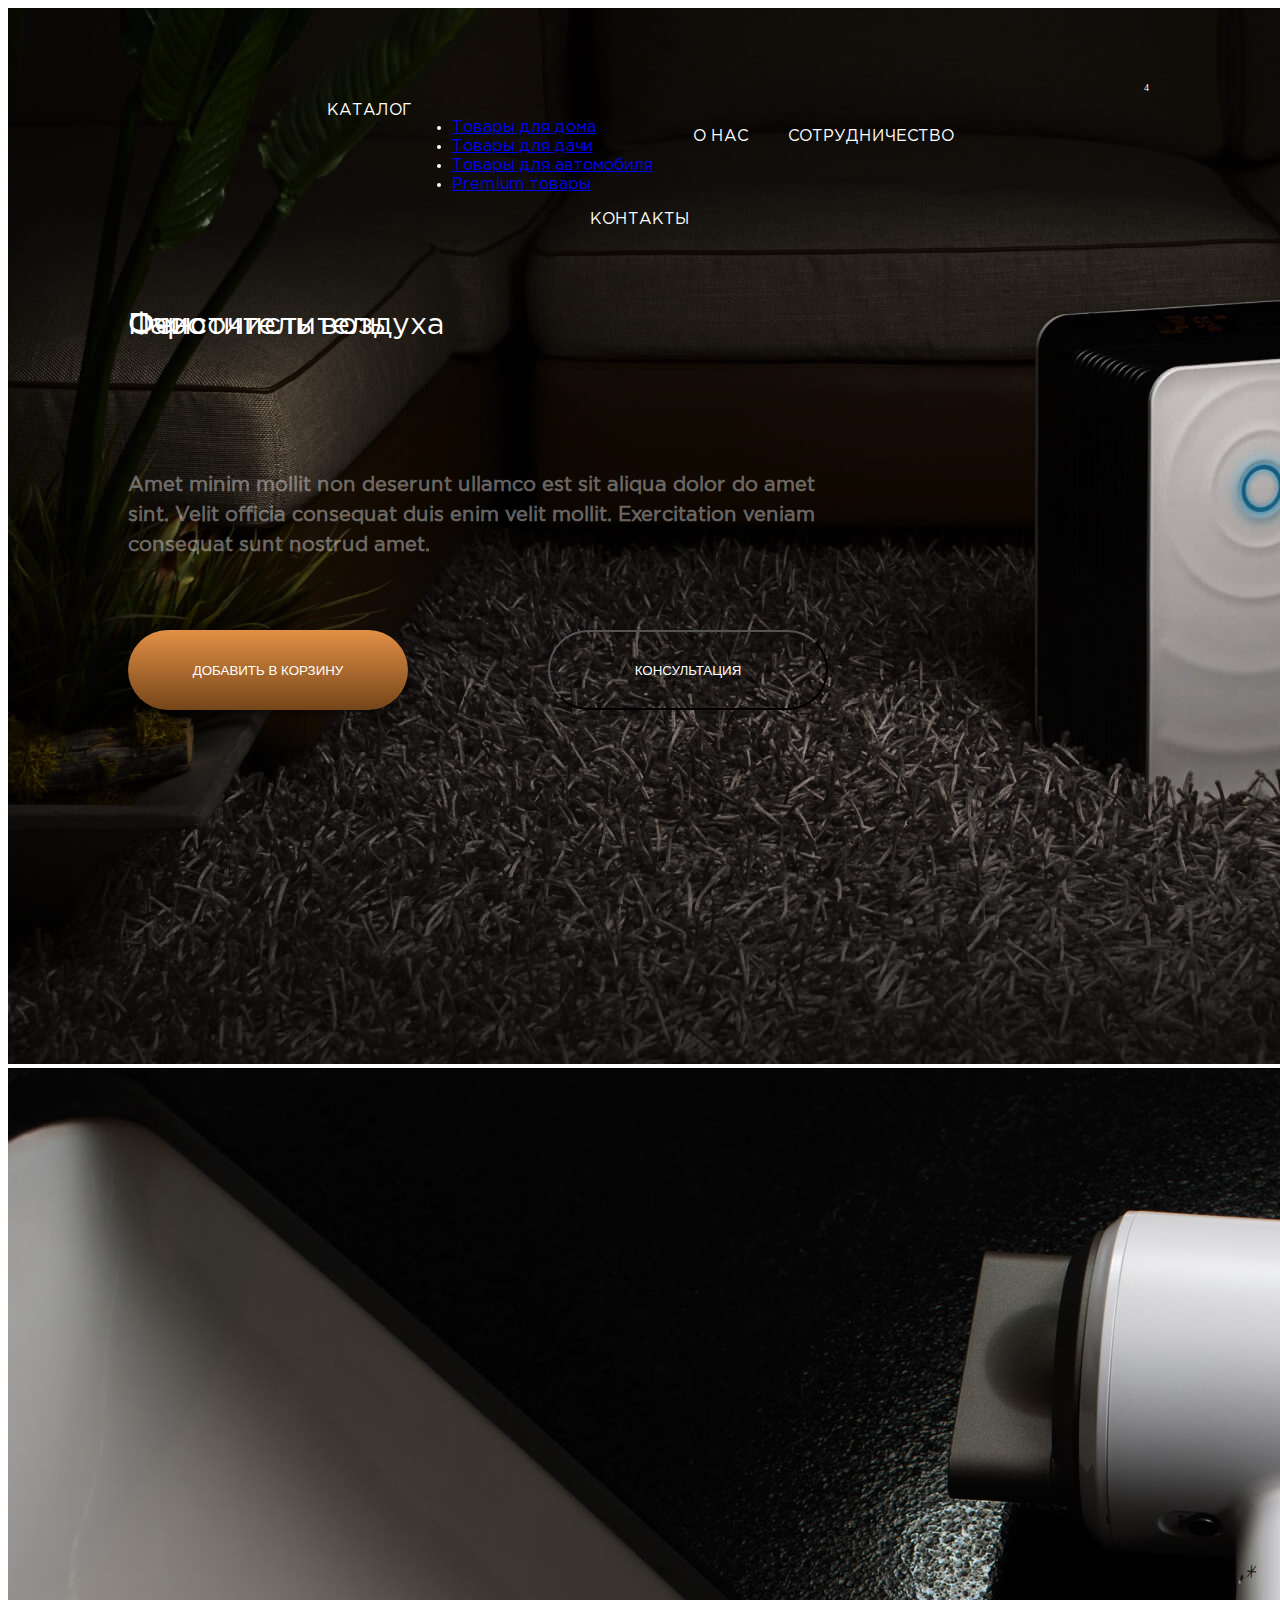
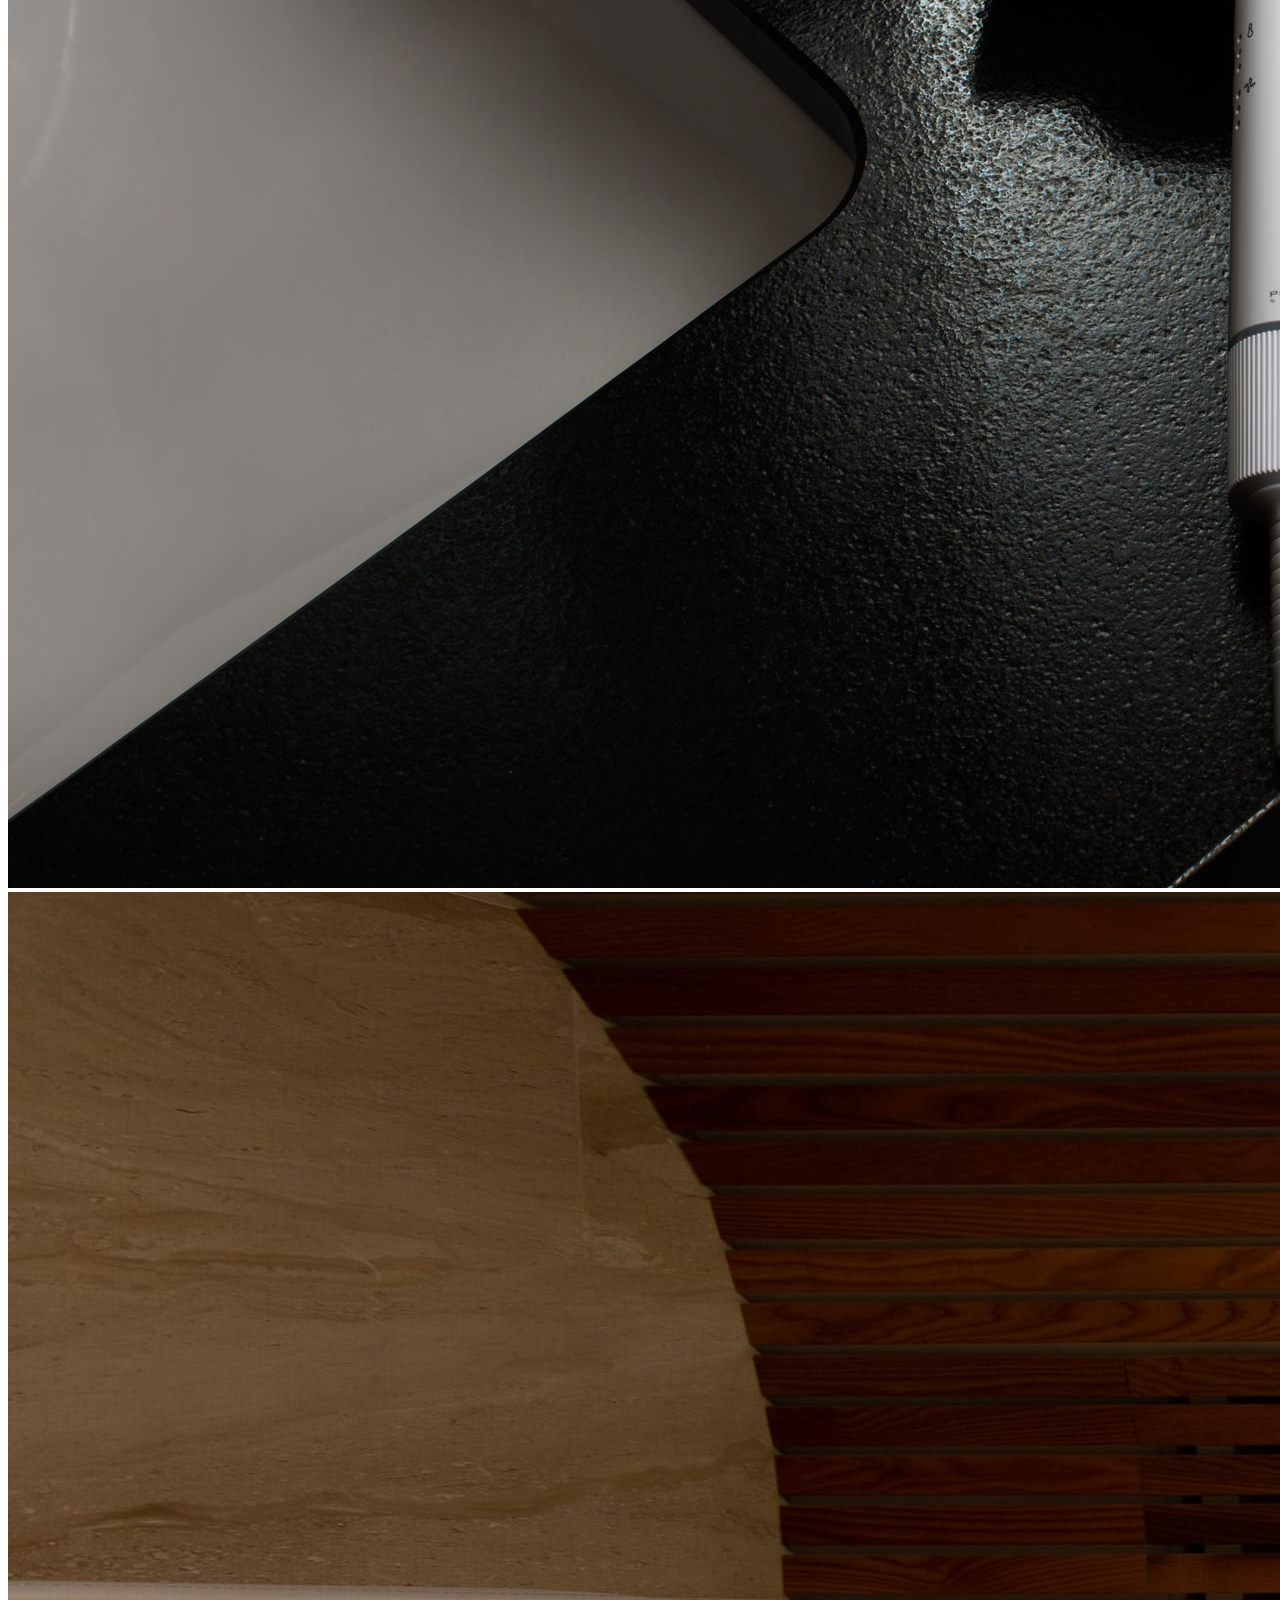
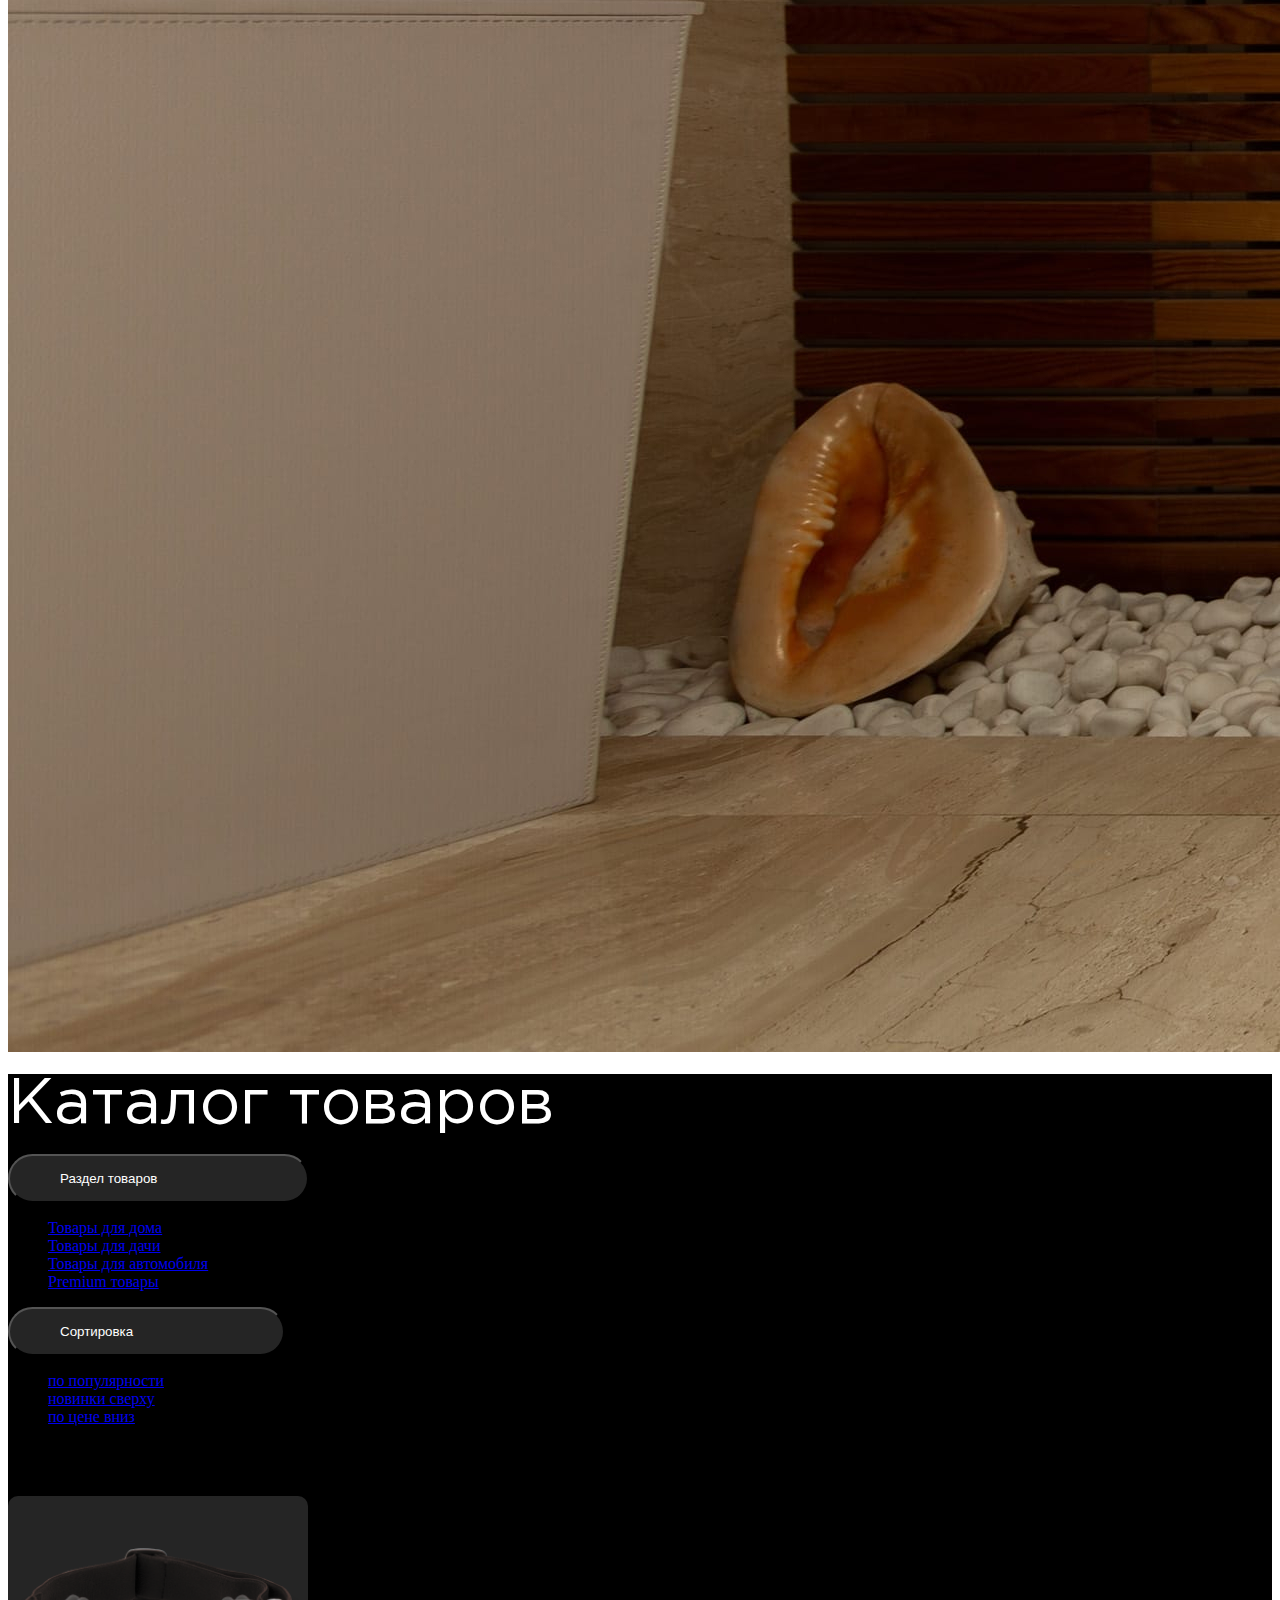
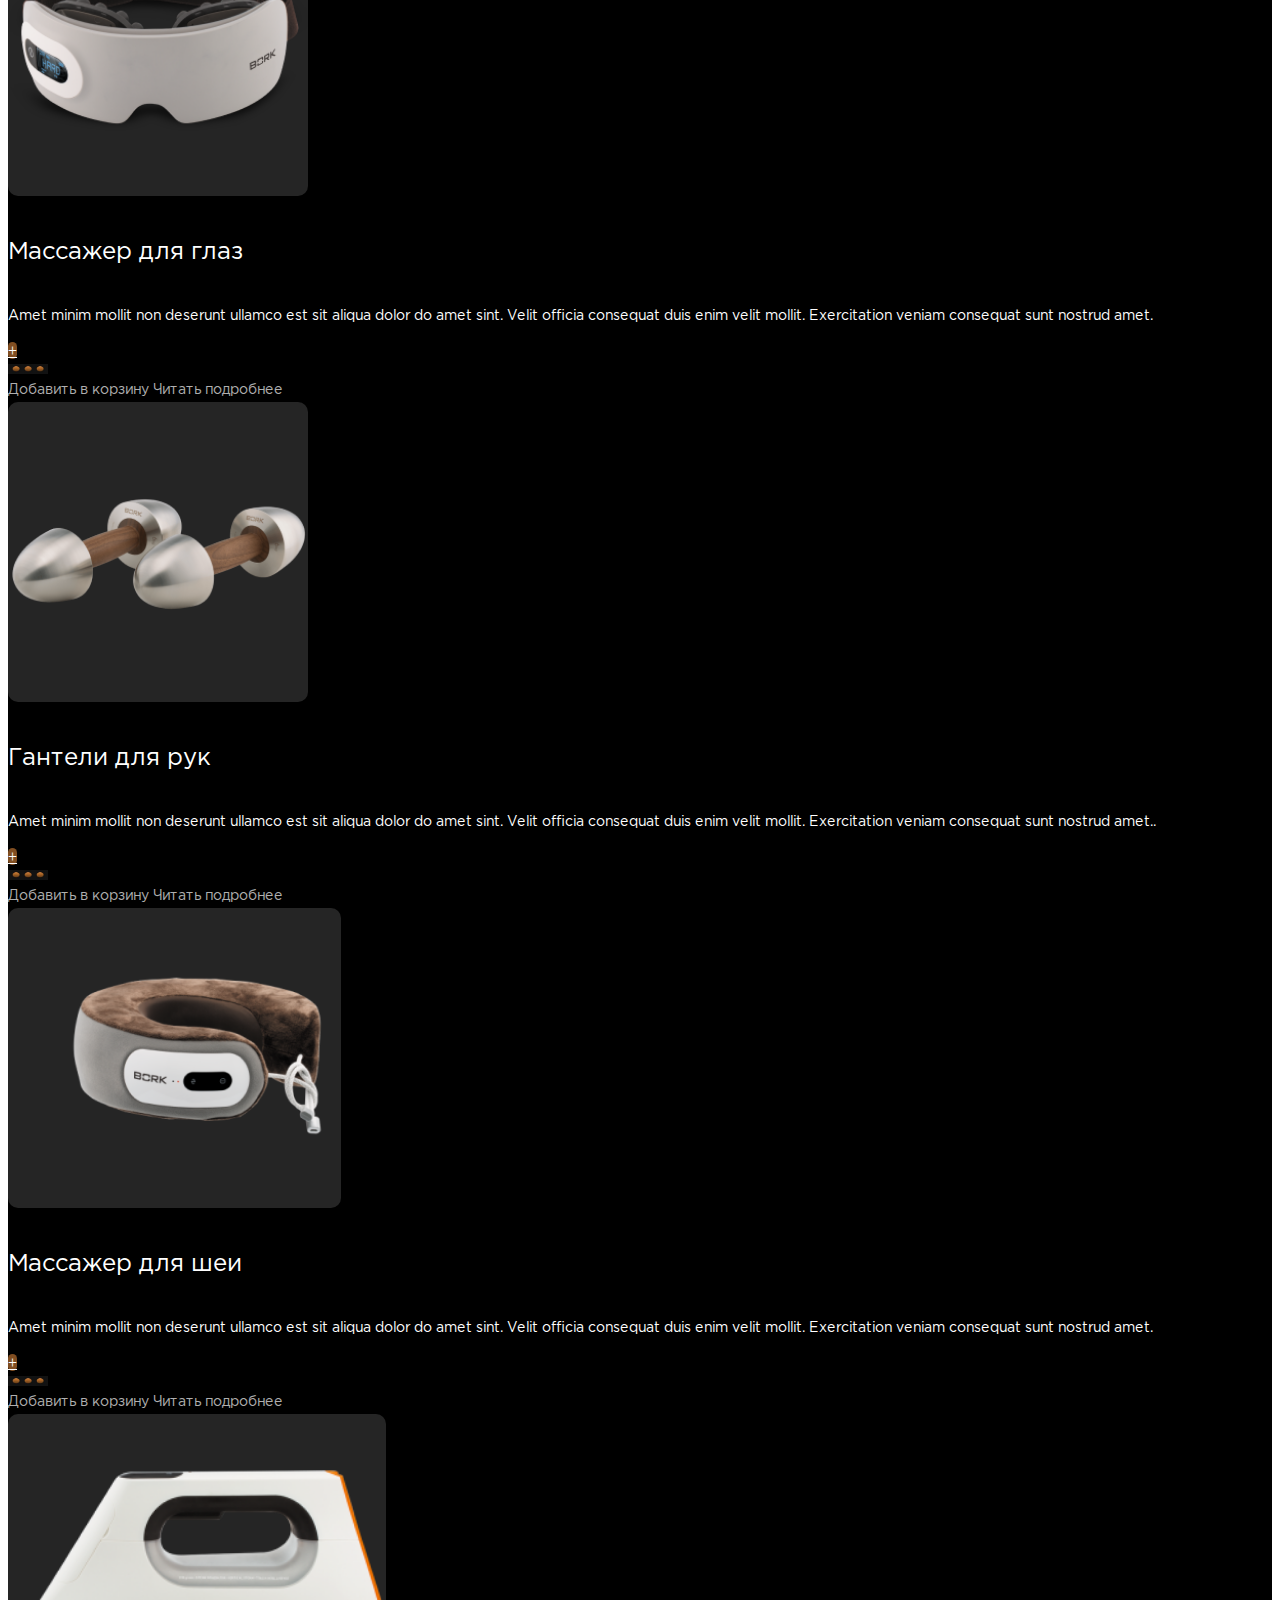
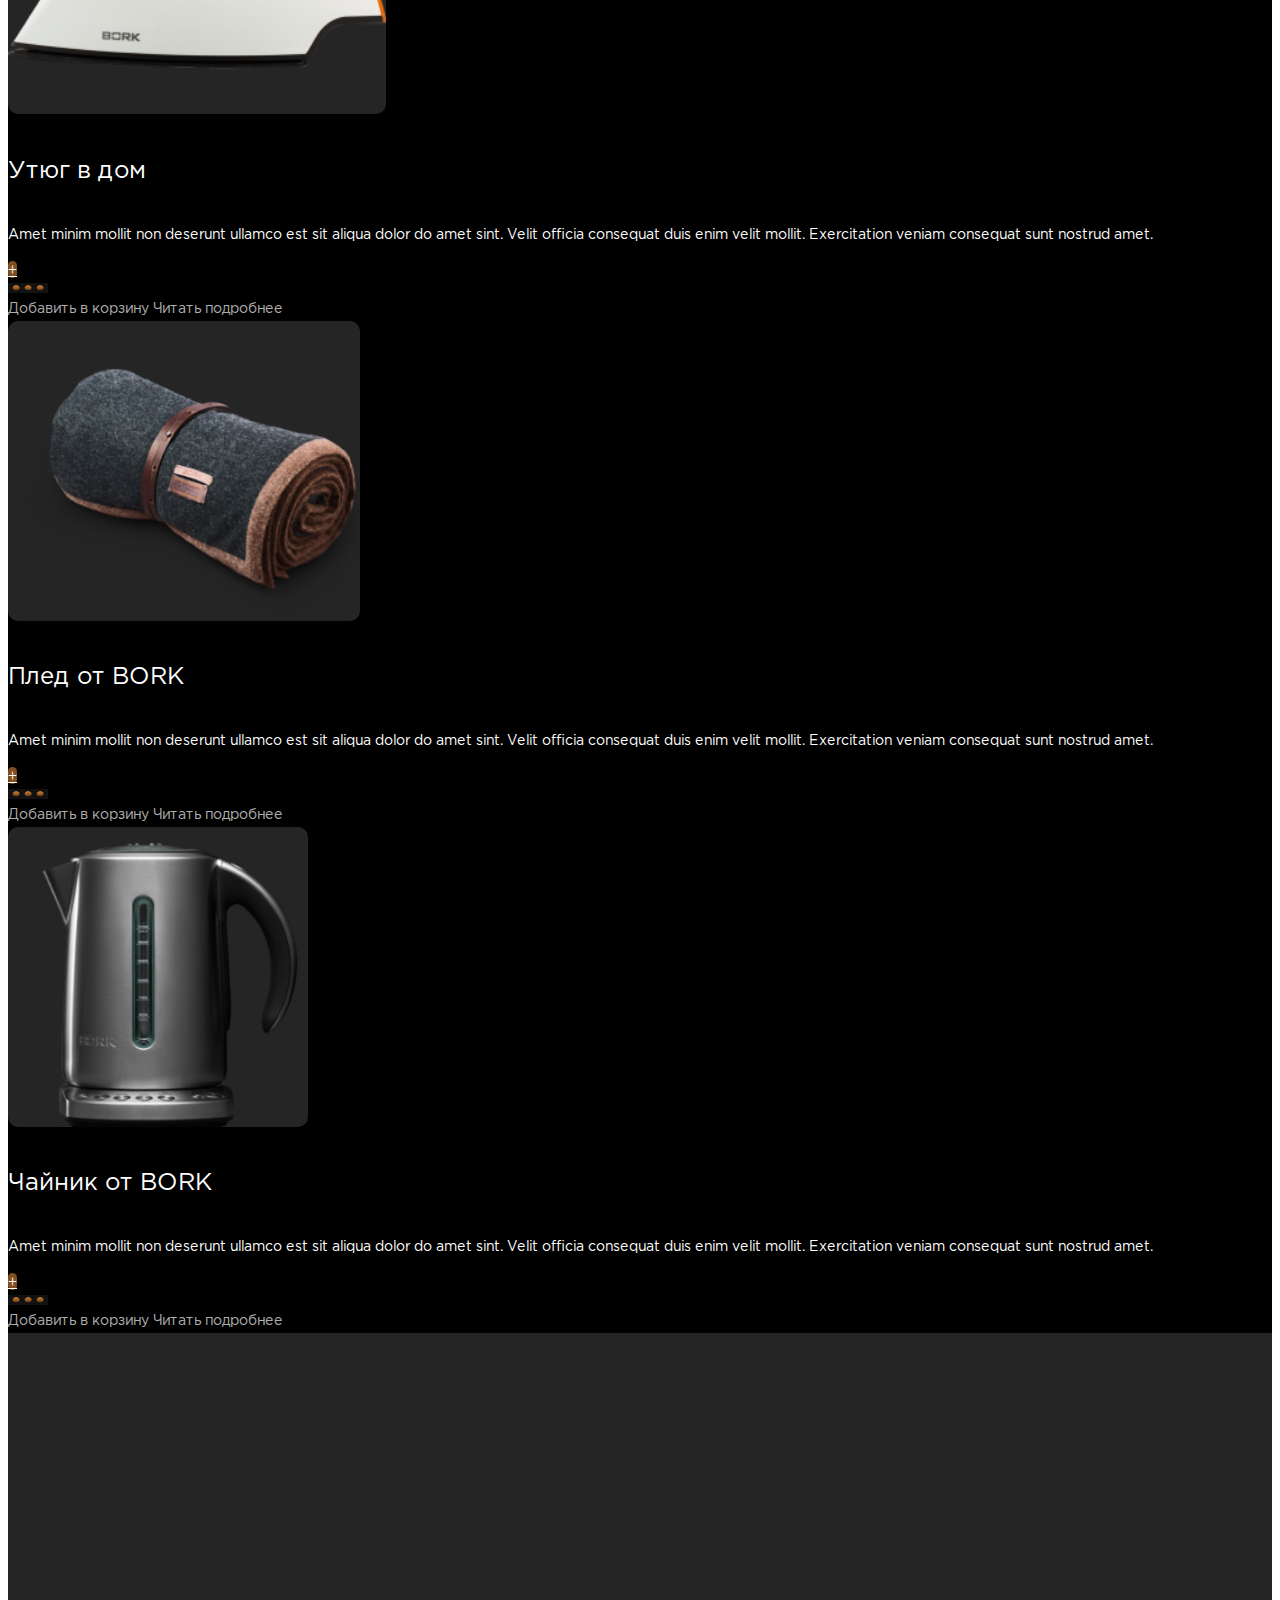
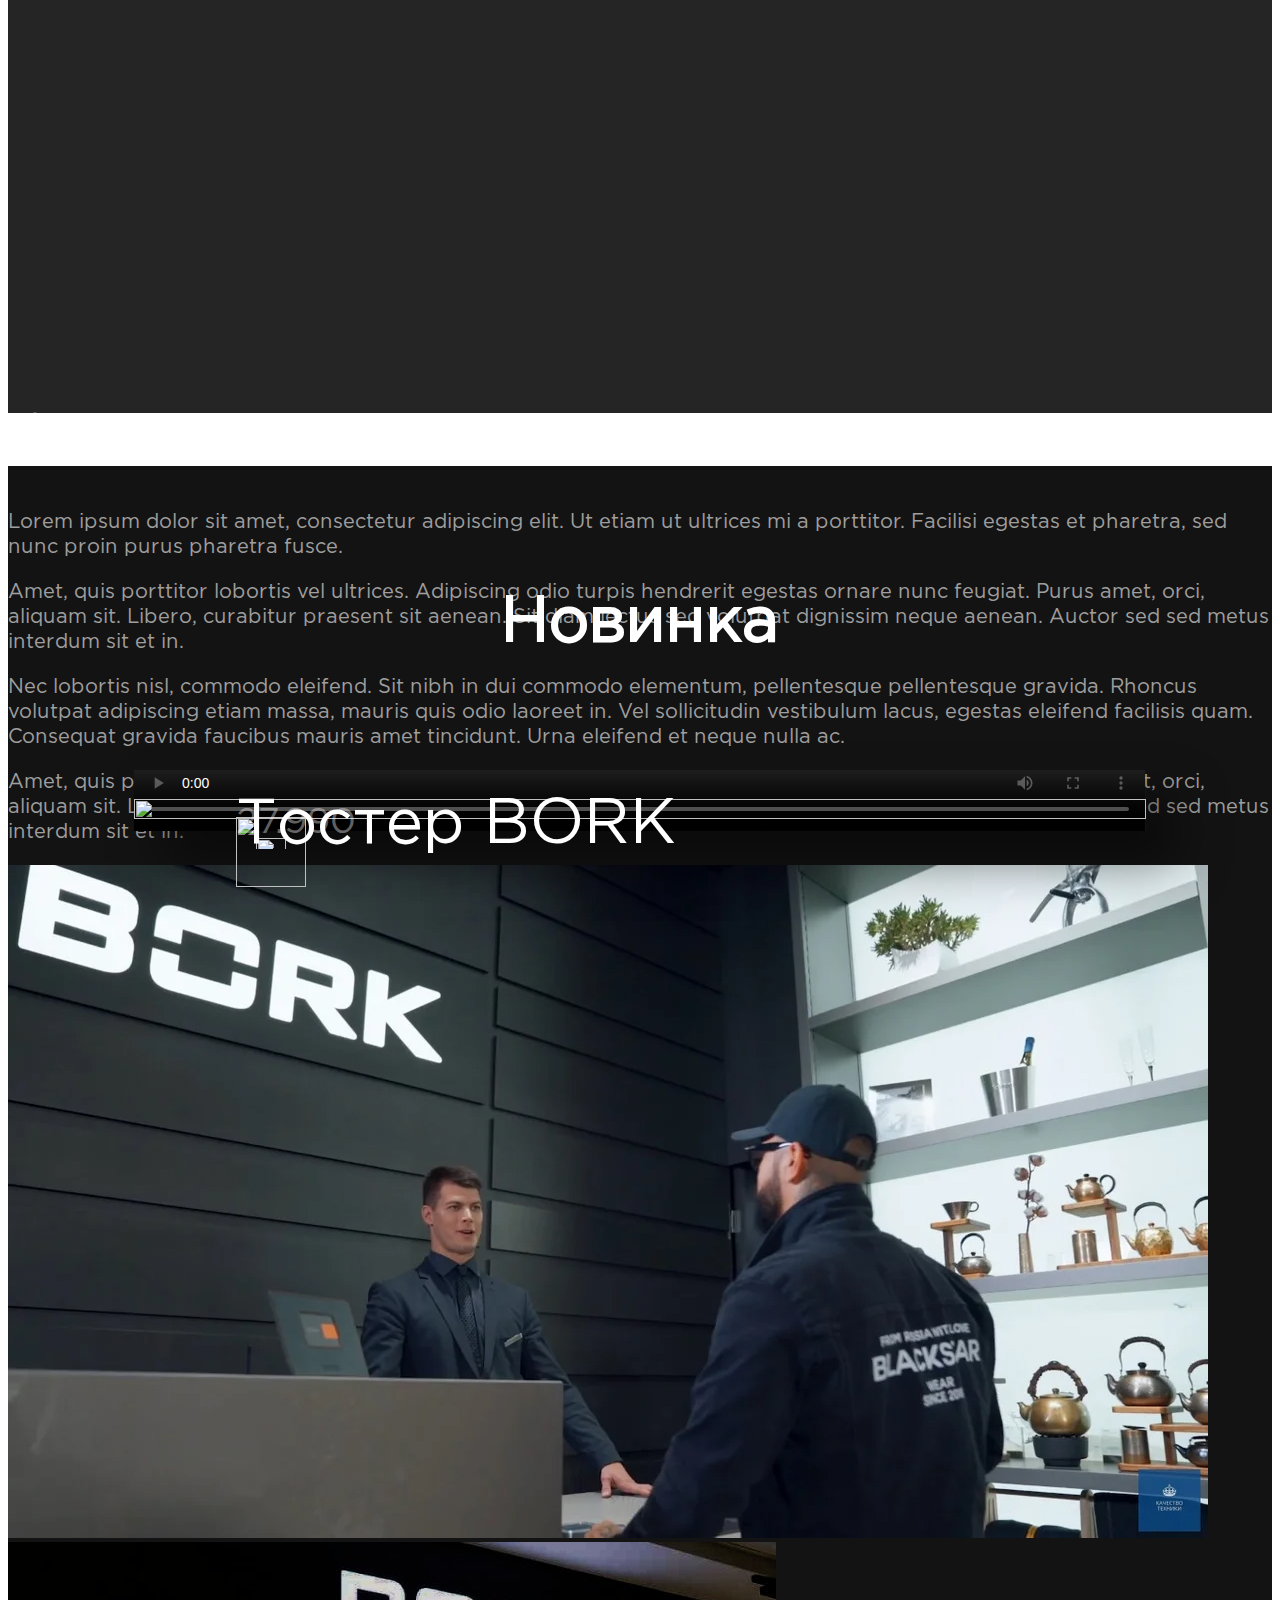
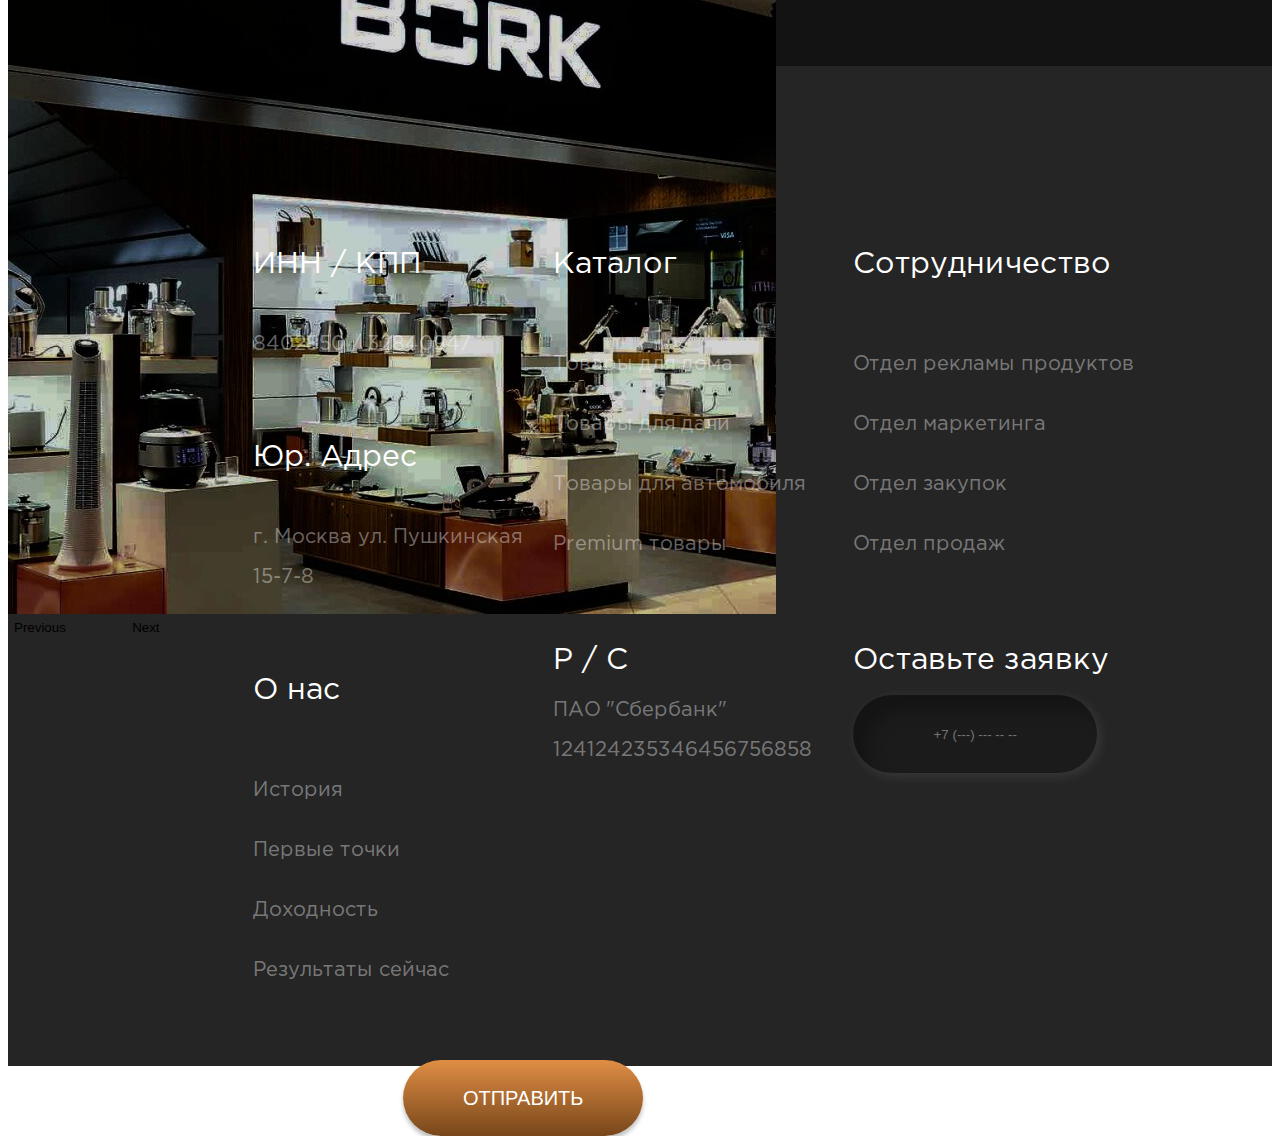
==== commit aefc67cc: "очиститель" ====
--- a/index.html
+++ b/index.html
@@ -31,7 +31,7 @@
           <img src="assets/aircleaner_img/hairdryer.jpg" class="d-block w-100" alt="слайд2">
         </div>
         <div class="carousel-item">
-          <h2 class="aircleaner__title">Система очистки для дома</h2>
+          <h2 class="aircleaner__title">Пароочиститель</h2>
           <img src="assets/aircleaner_img/mop.jpg" class="d-block w-100" alt="слайд3">
         </div>
       </div>
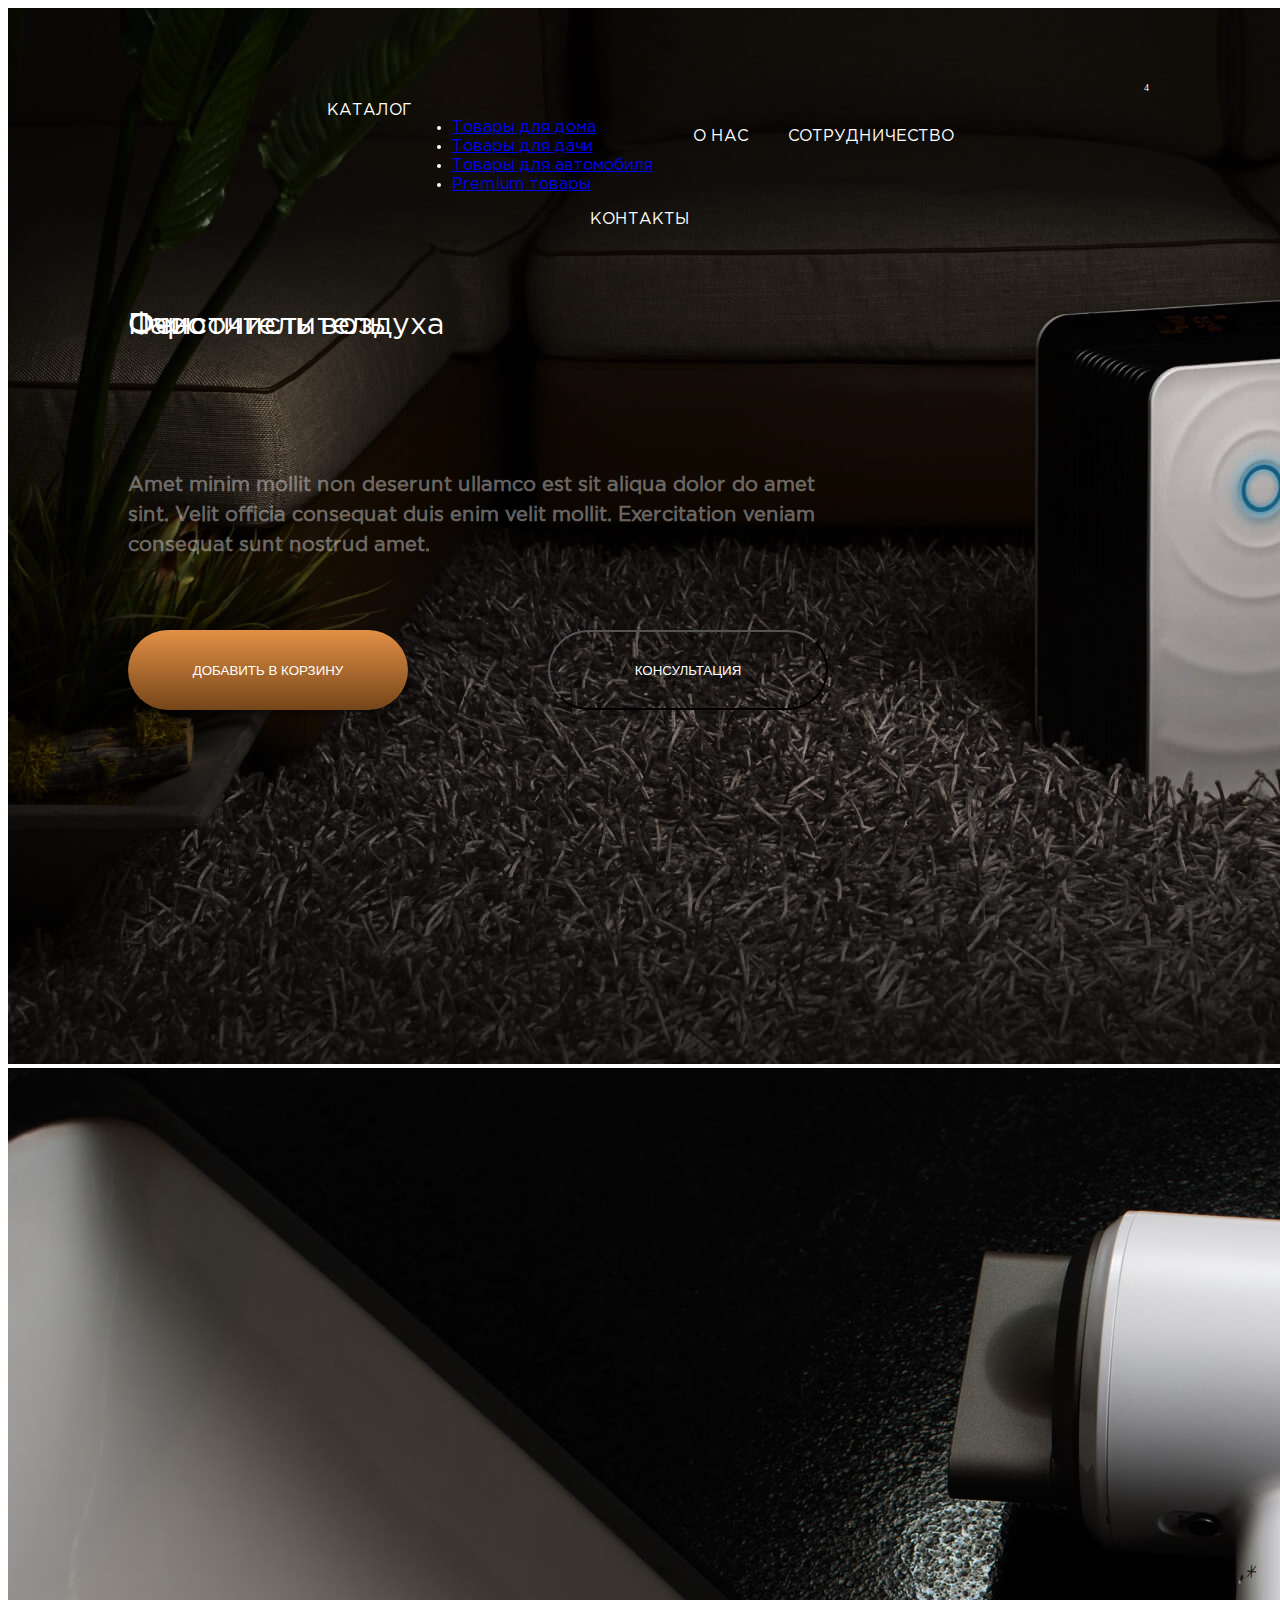
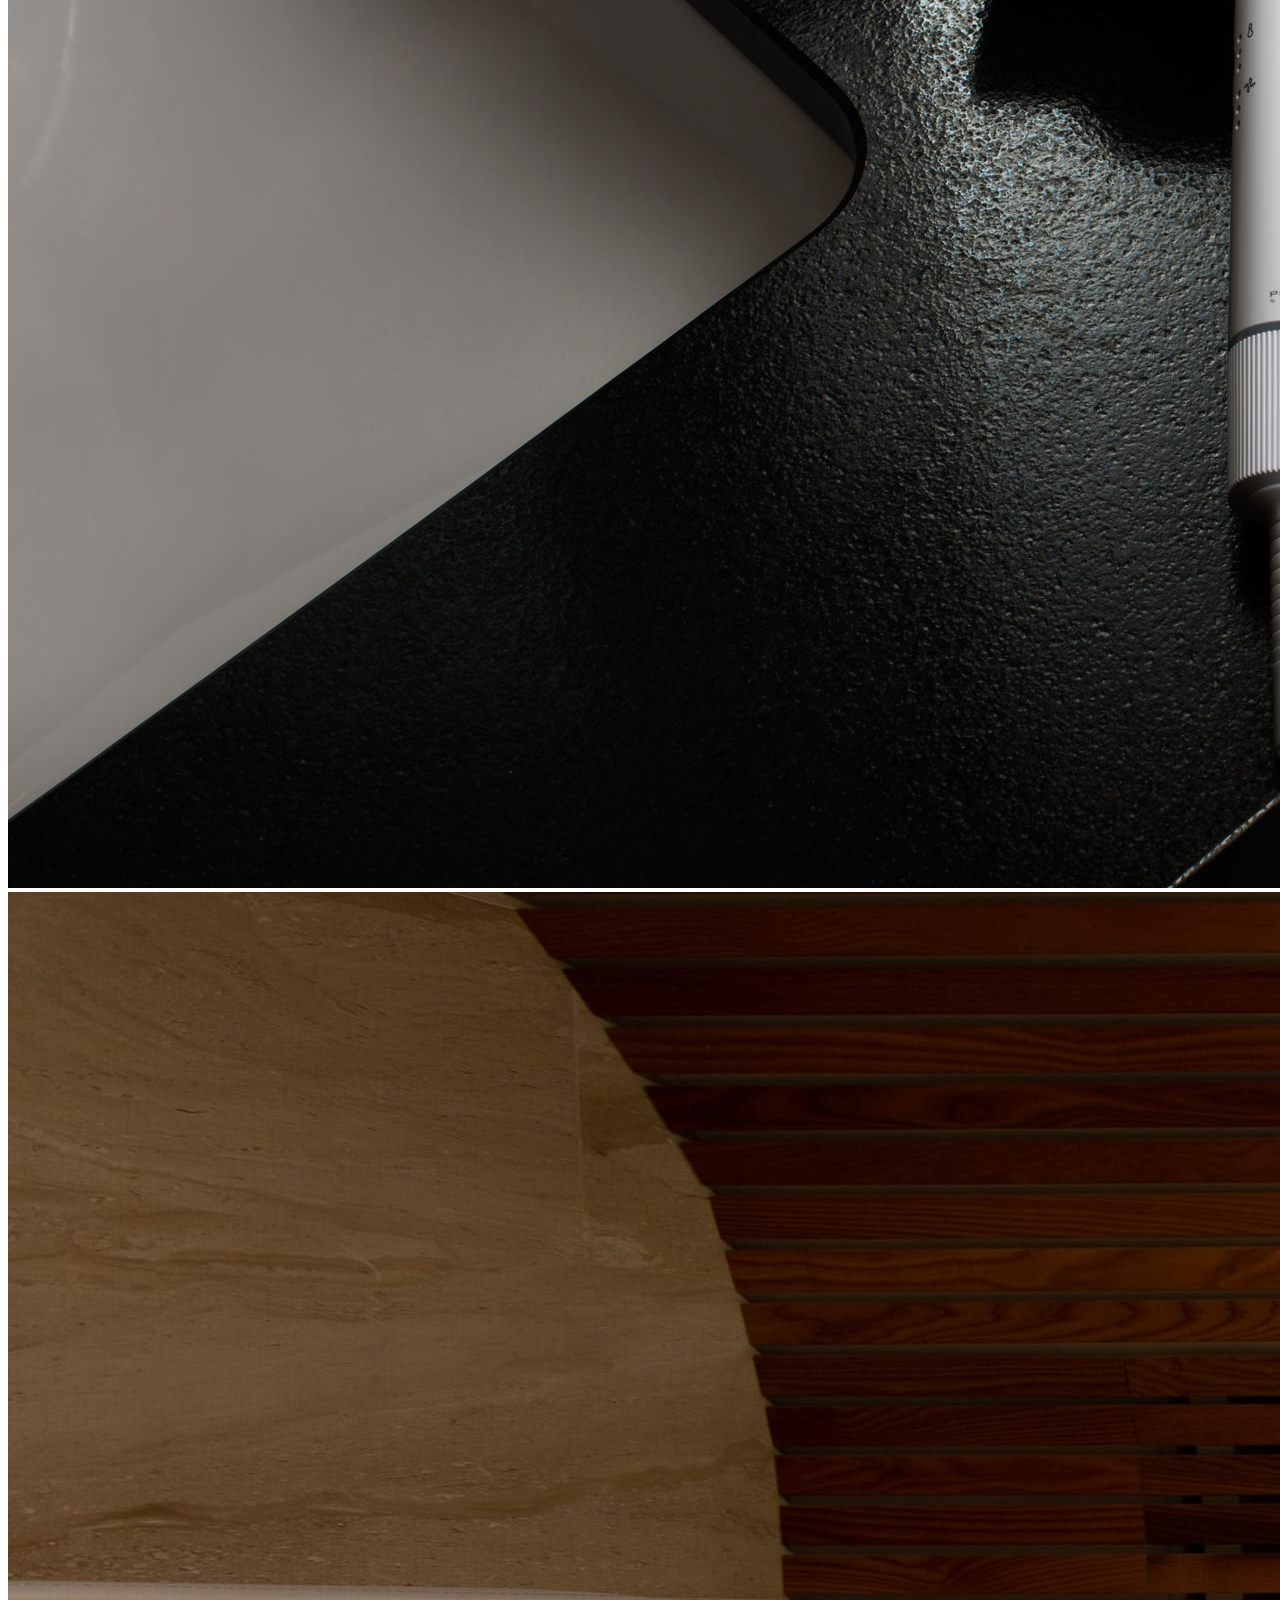
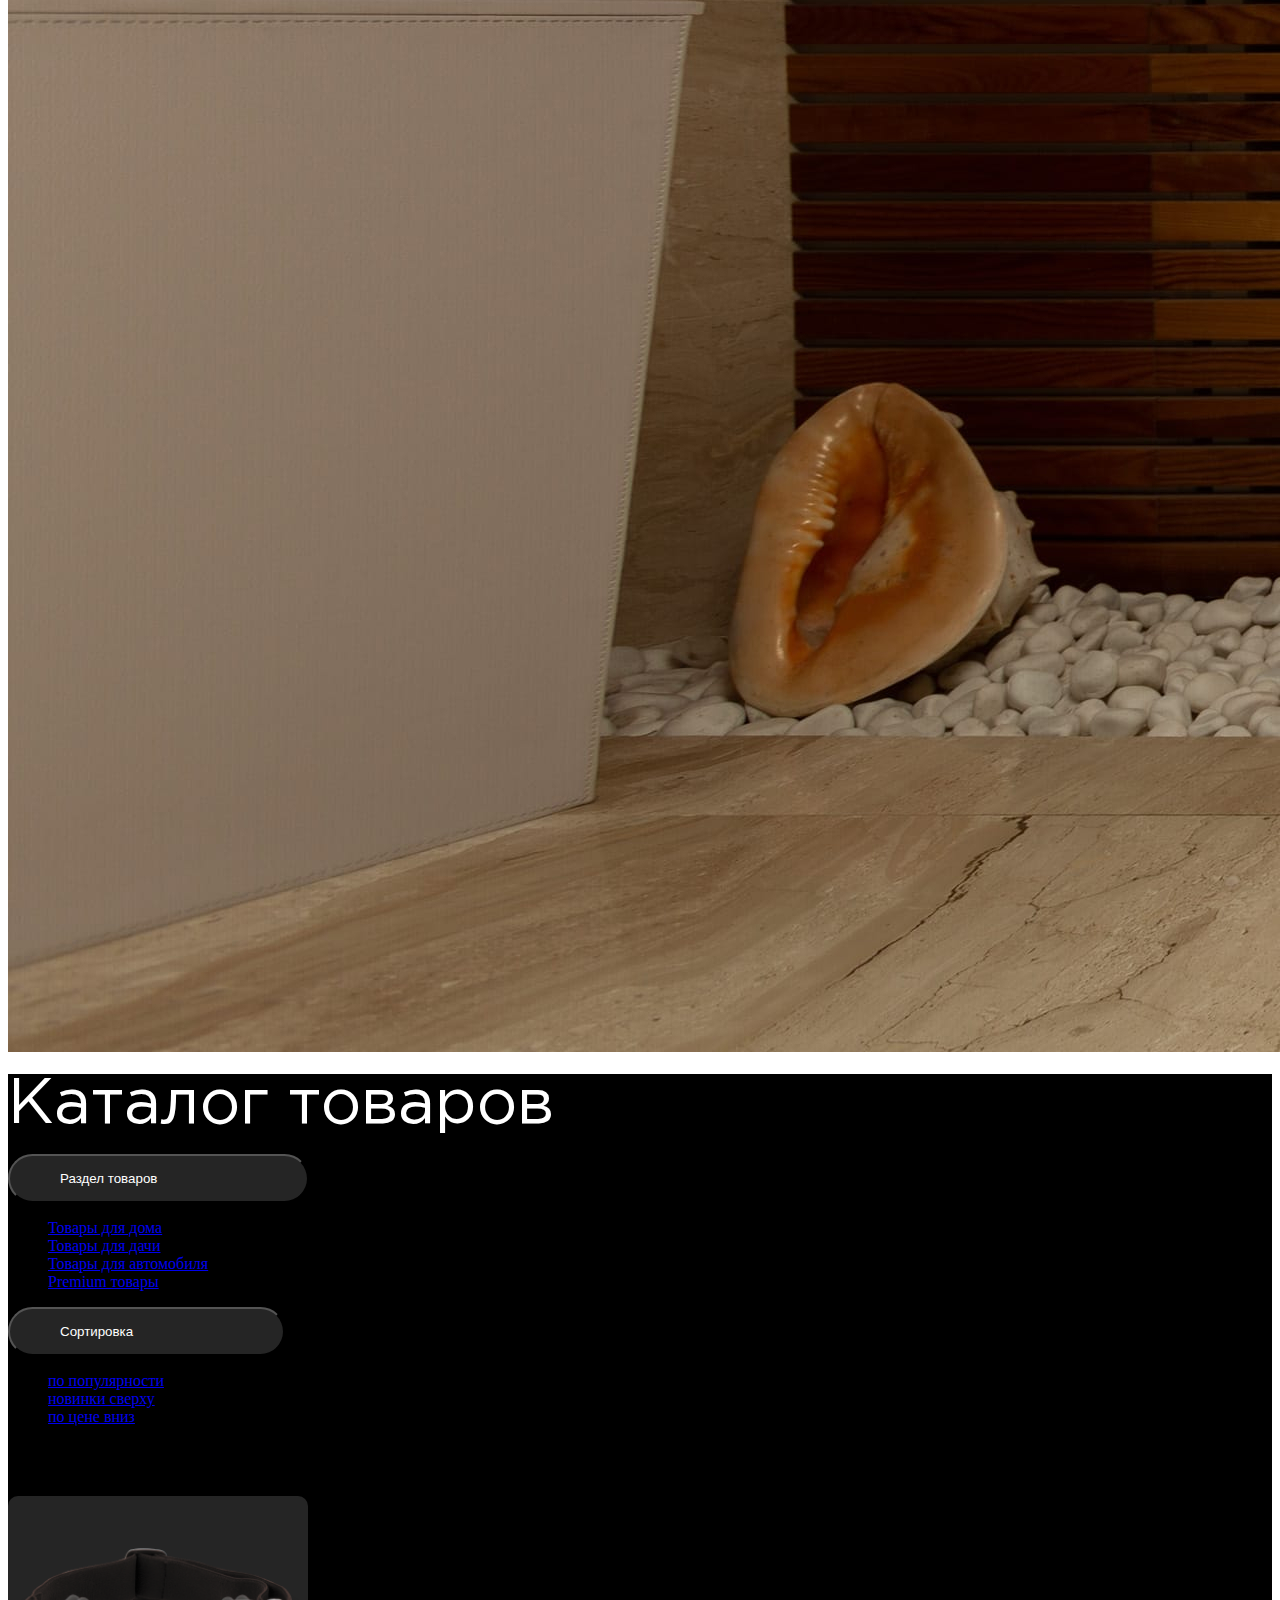
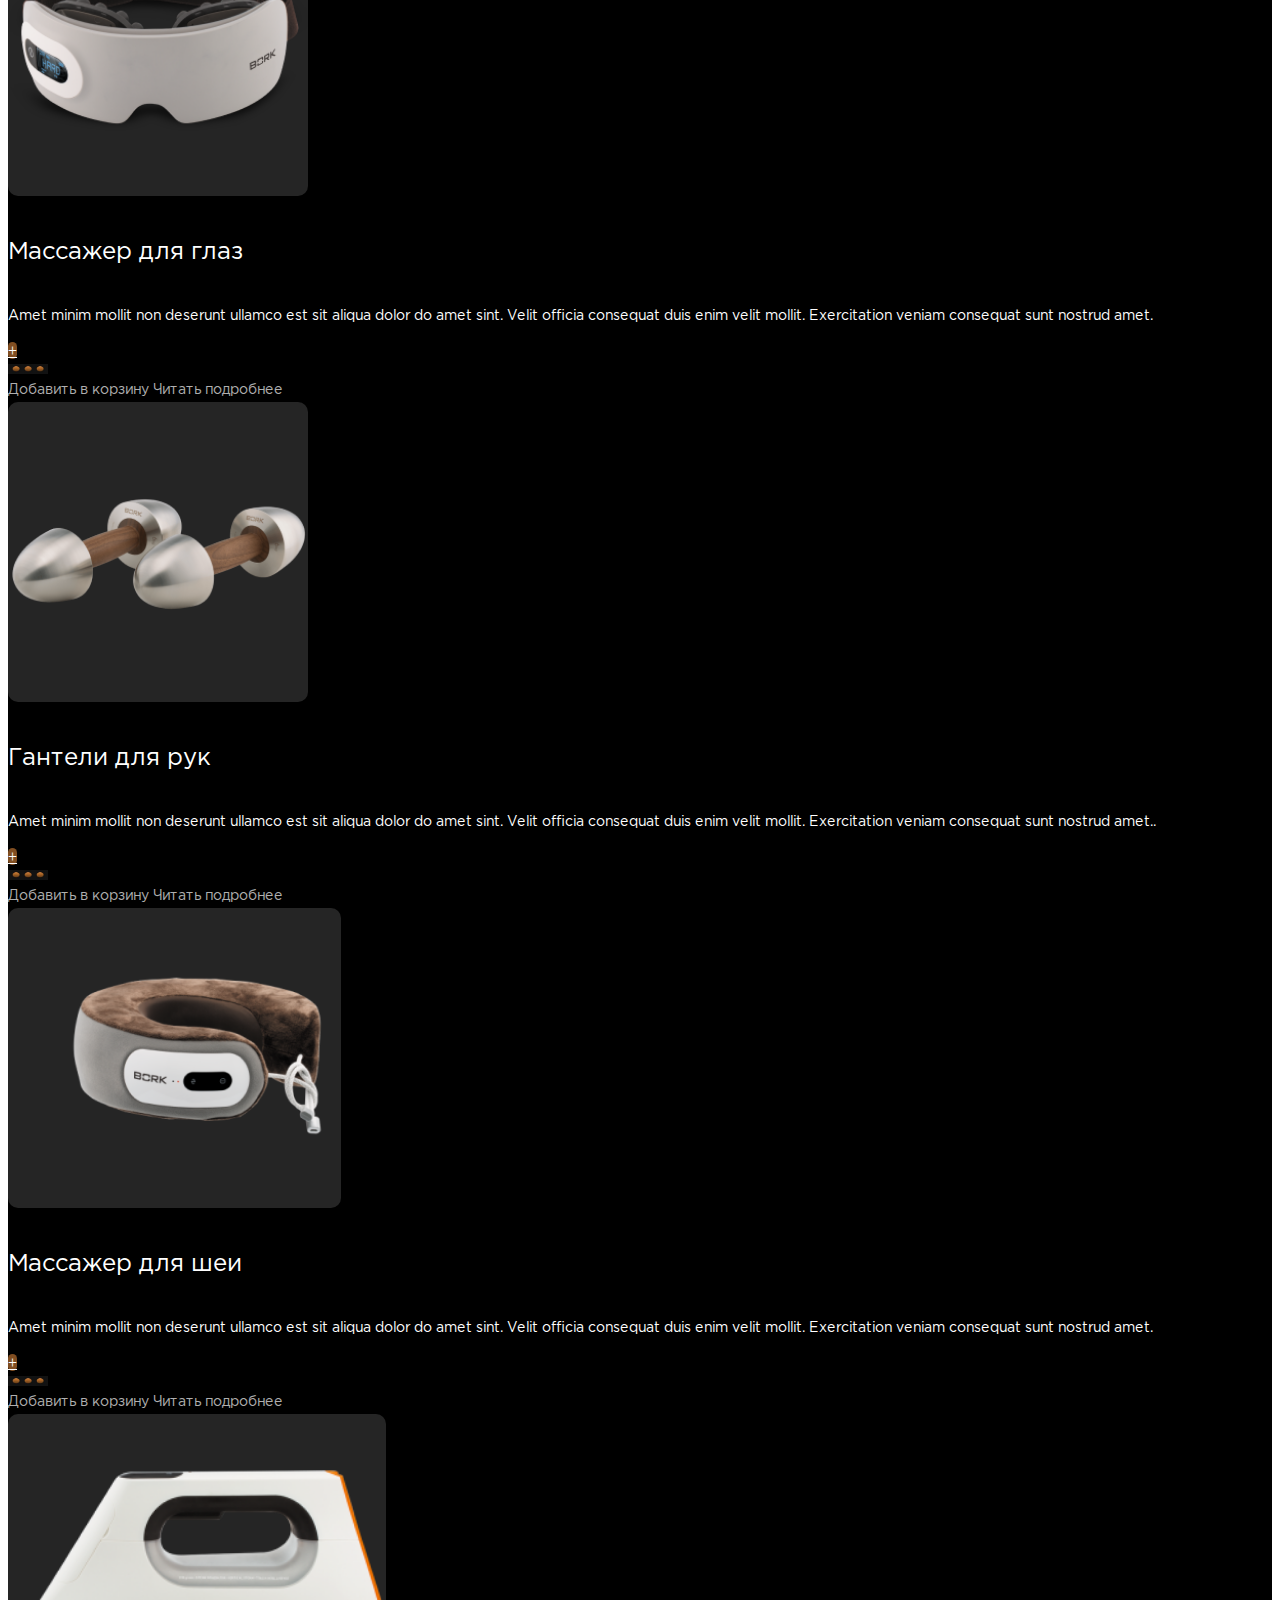
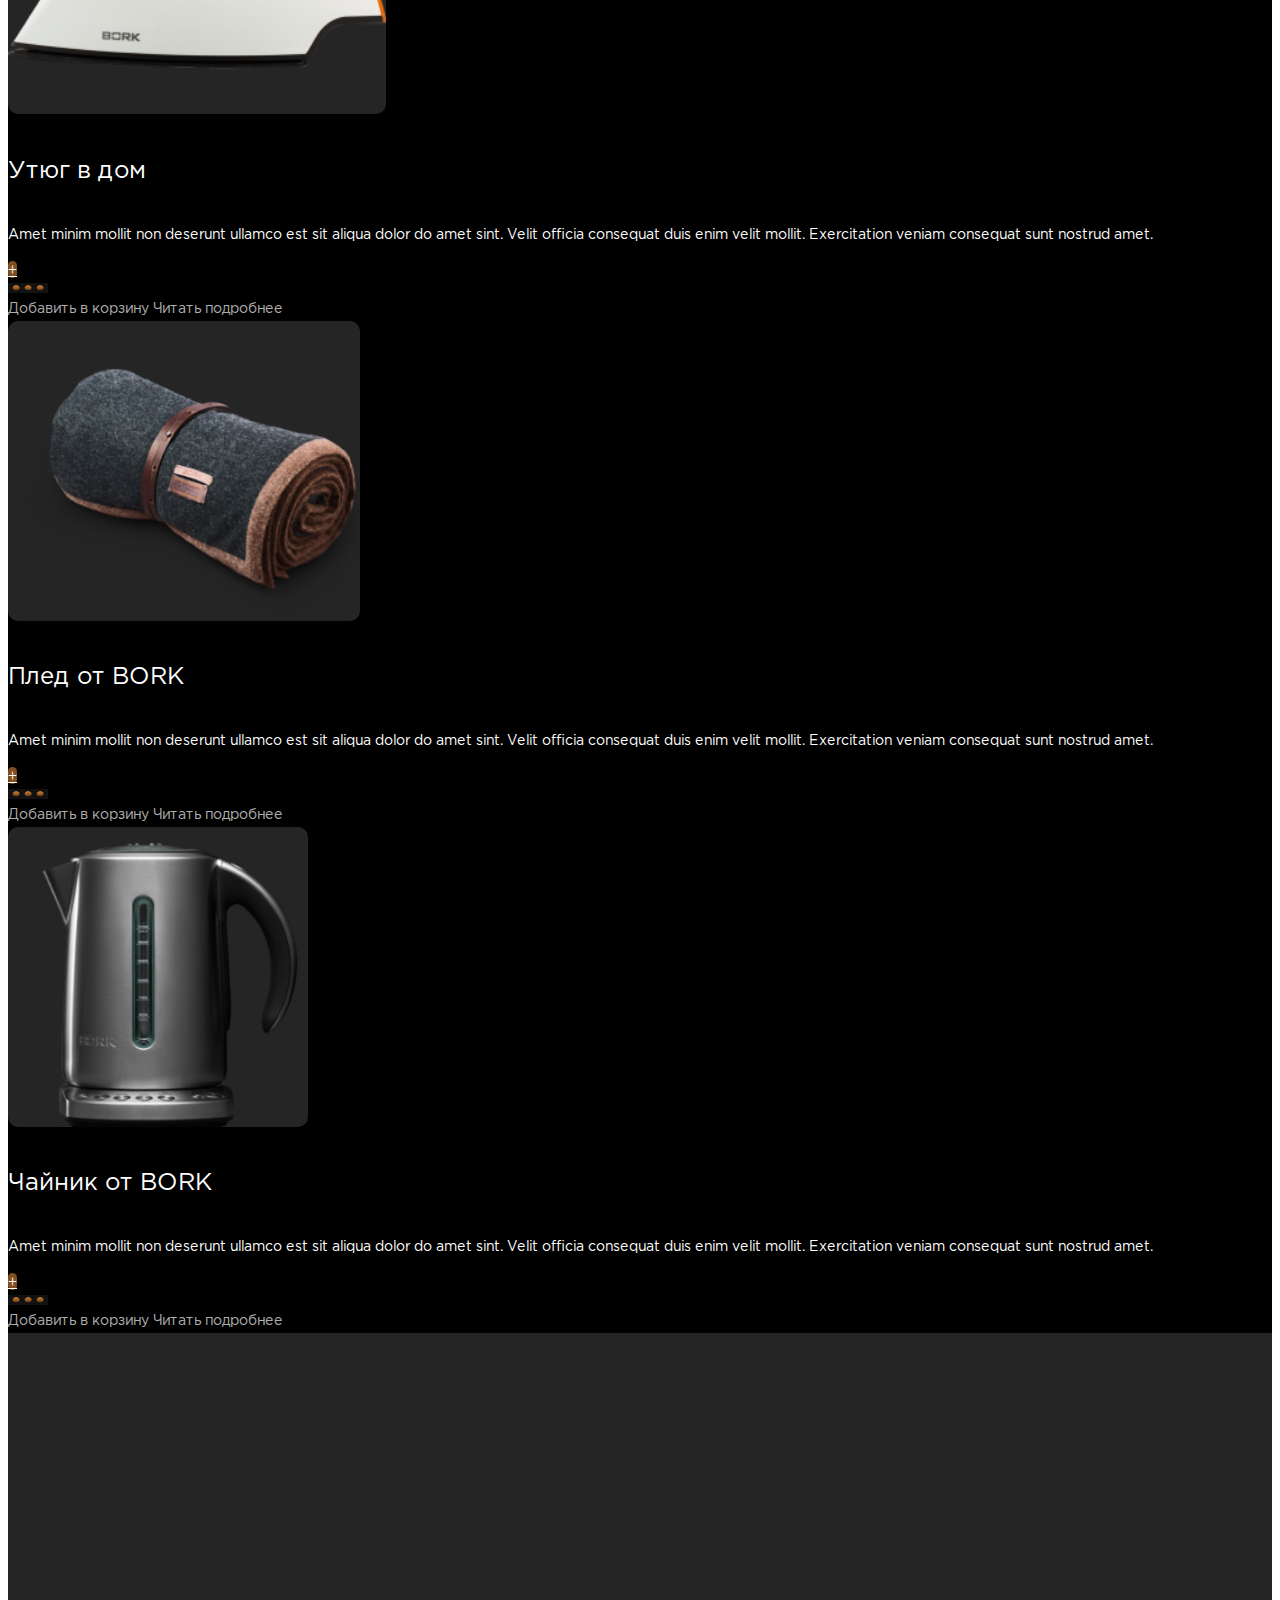
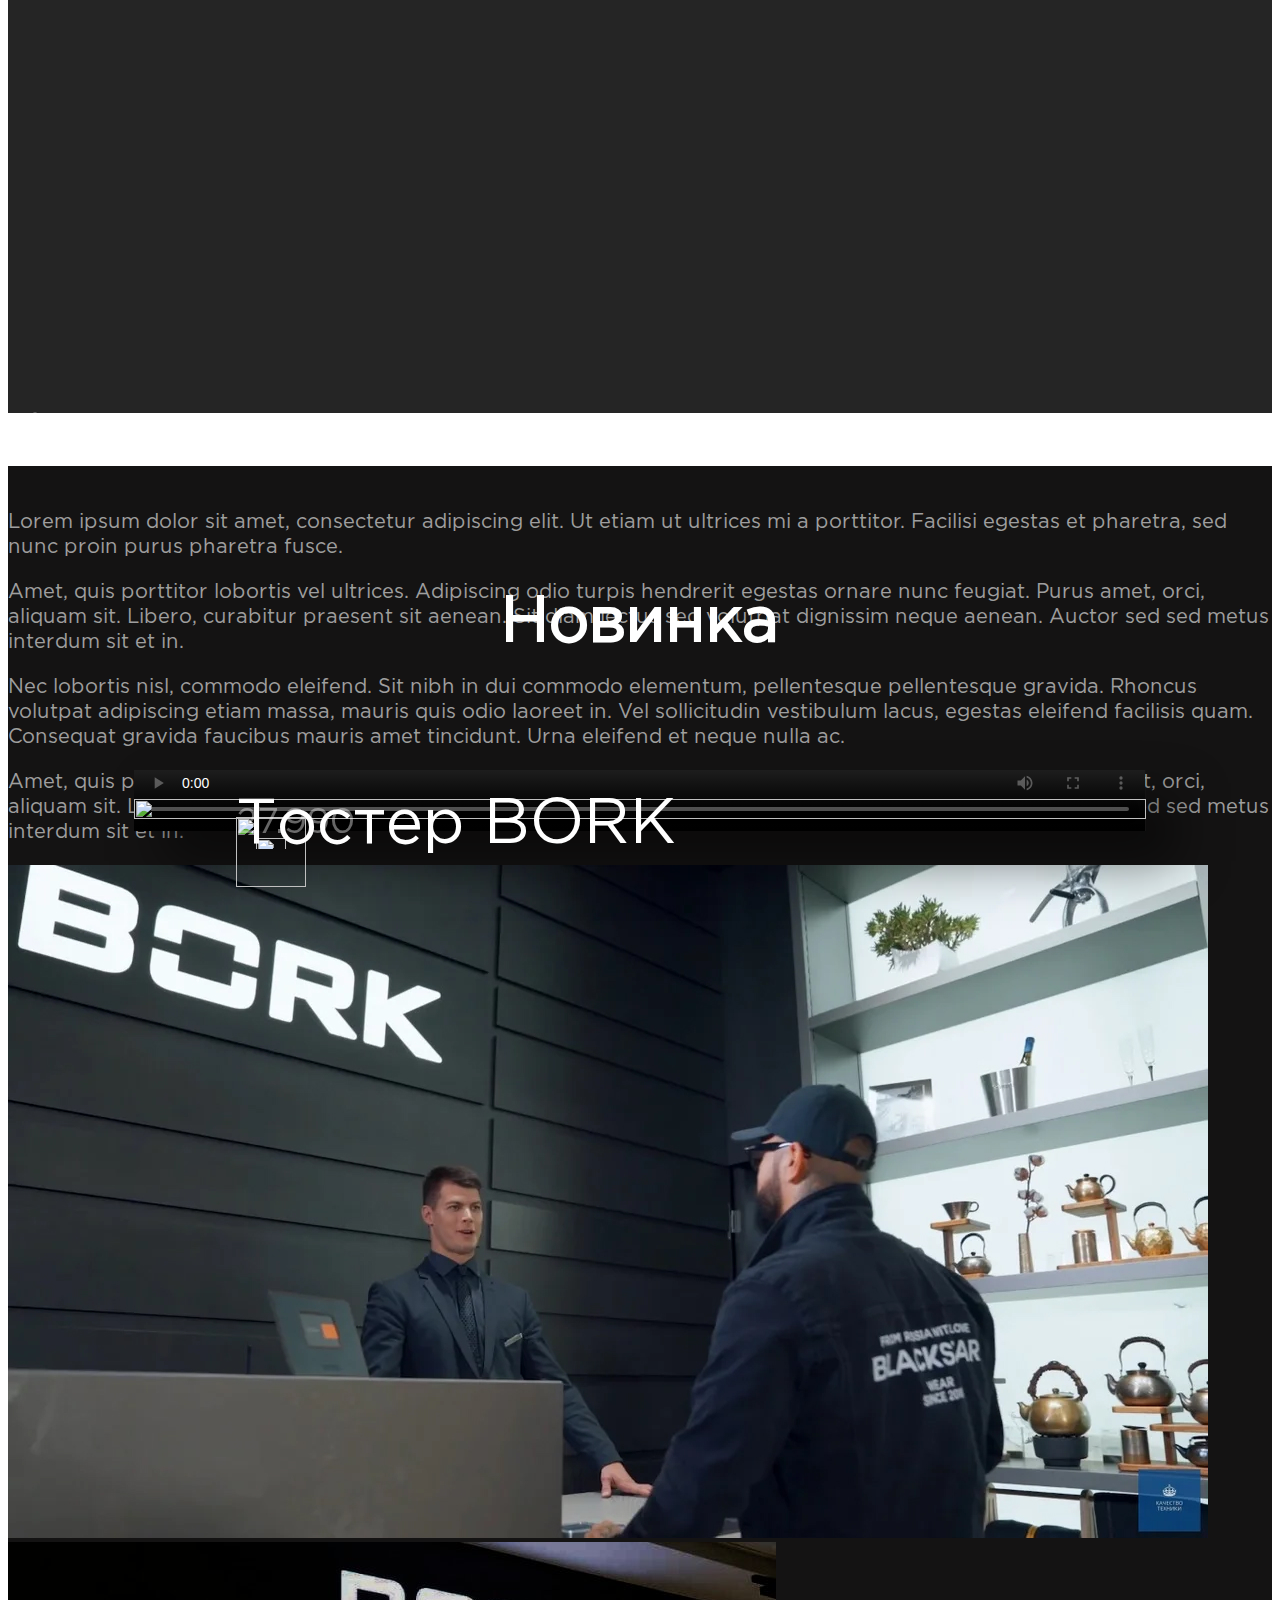
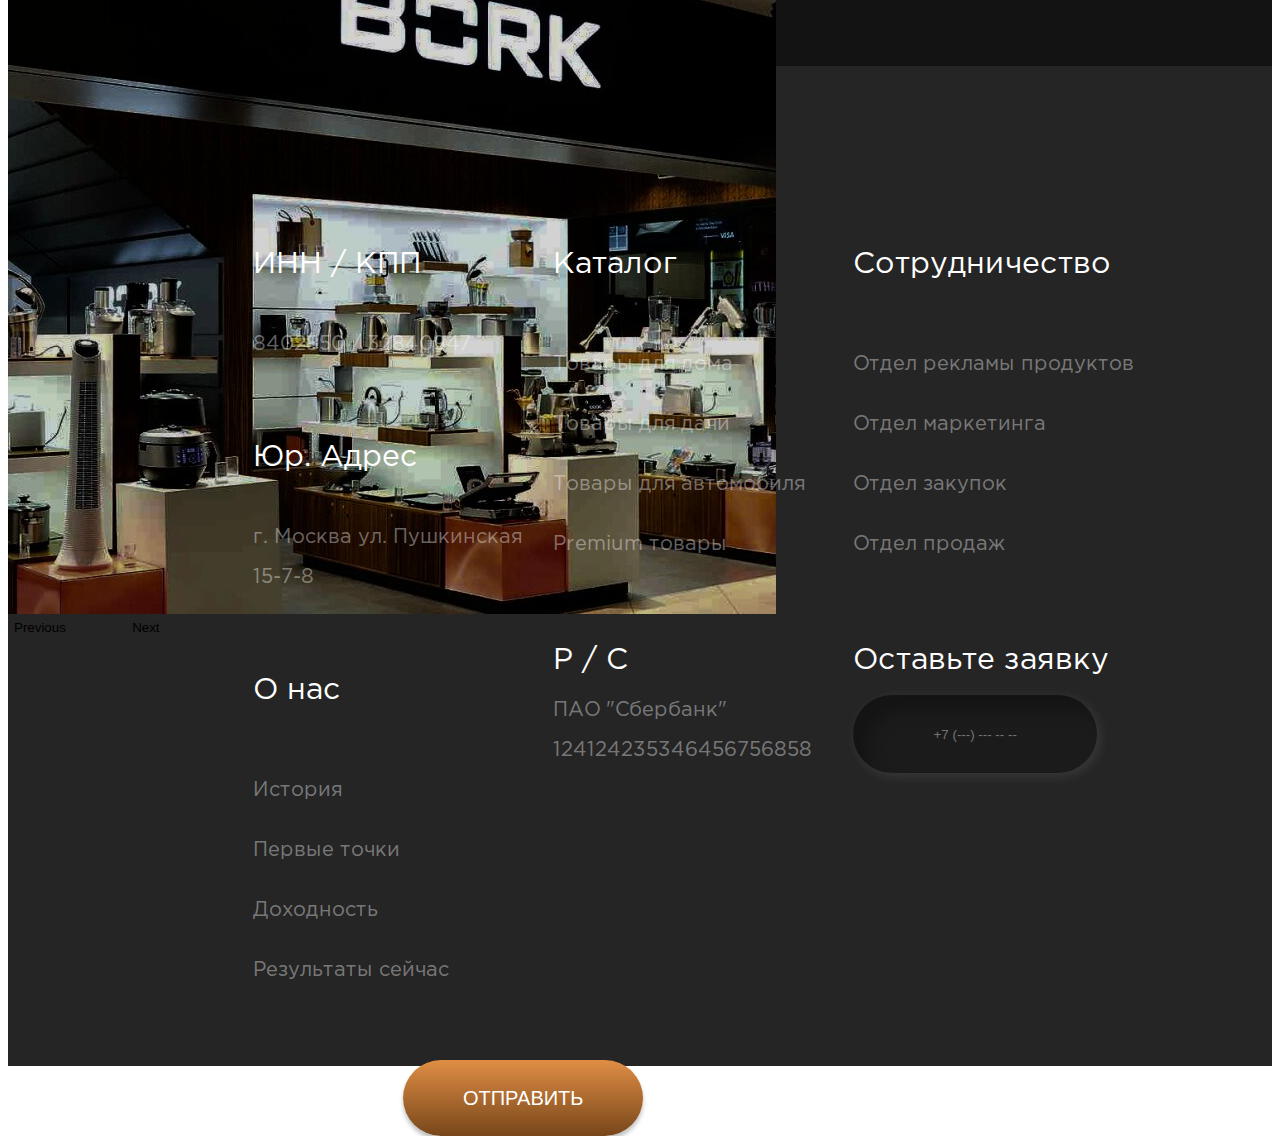
==== commit 9384f9a8: "premium" ====
--- a/index.html
+++ b/index.html
@@ -63,7 +63,7 @@
               <li><a class="dropdown-item" href="#">Товары для дома</a></li>
               <li><a class="dropdown-item" href="#">Товары для дачи</a></li>
               <li><a class="dropdown-item" href="#">Товары для автомобиля</a></li>
-              <li><a class="dropdown-item" href="#">Premium товары</a></li>
+              <li><a class="dropdown-item" href="about-the-product/index.html">Premium товары</a></li>
             </ul>
           </div>
         </div>
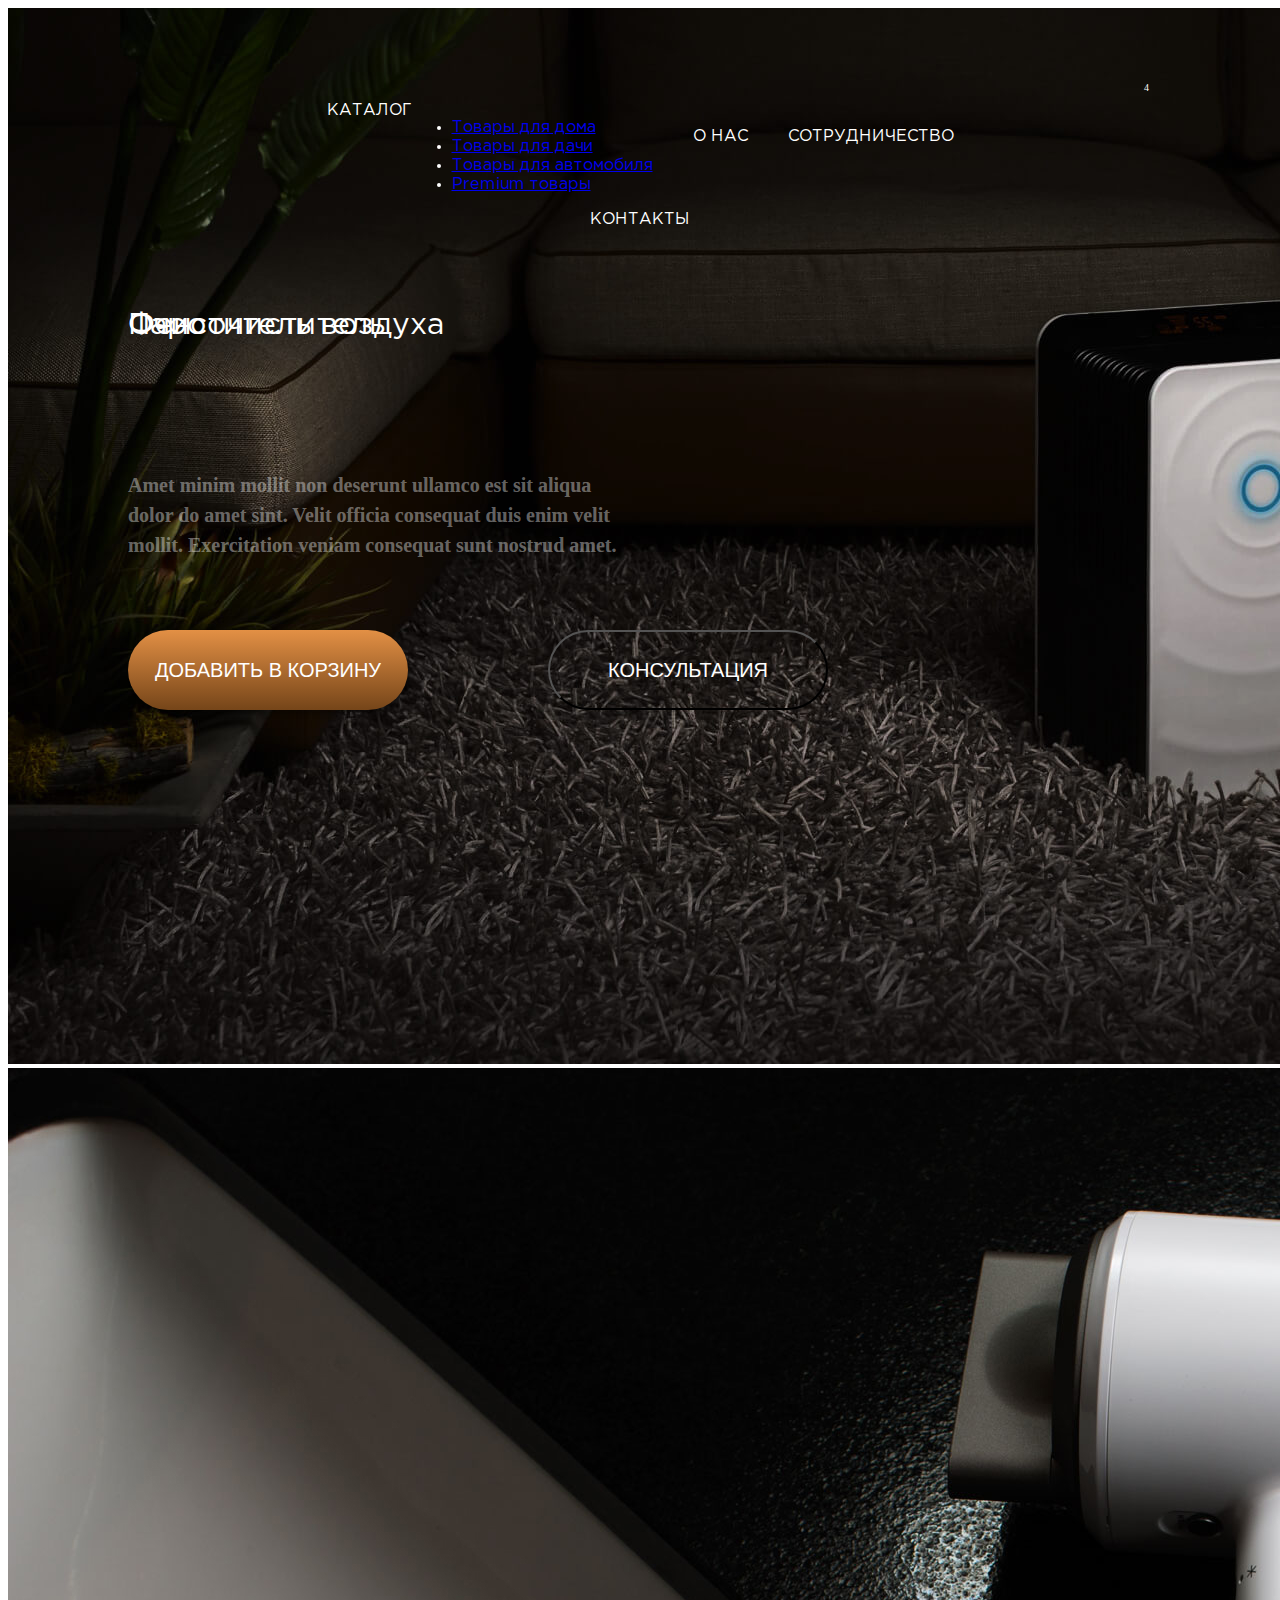
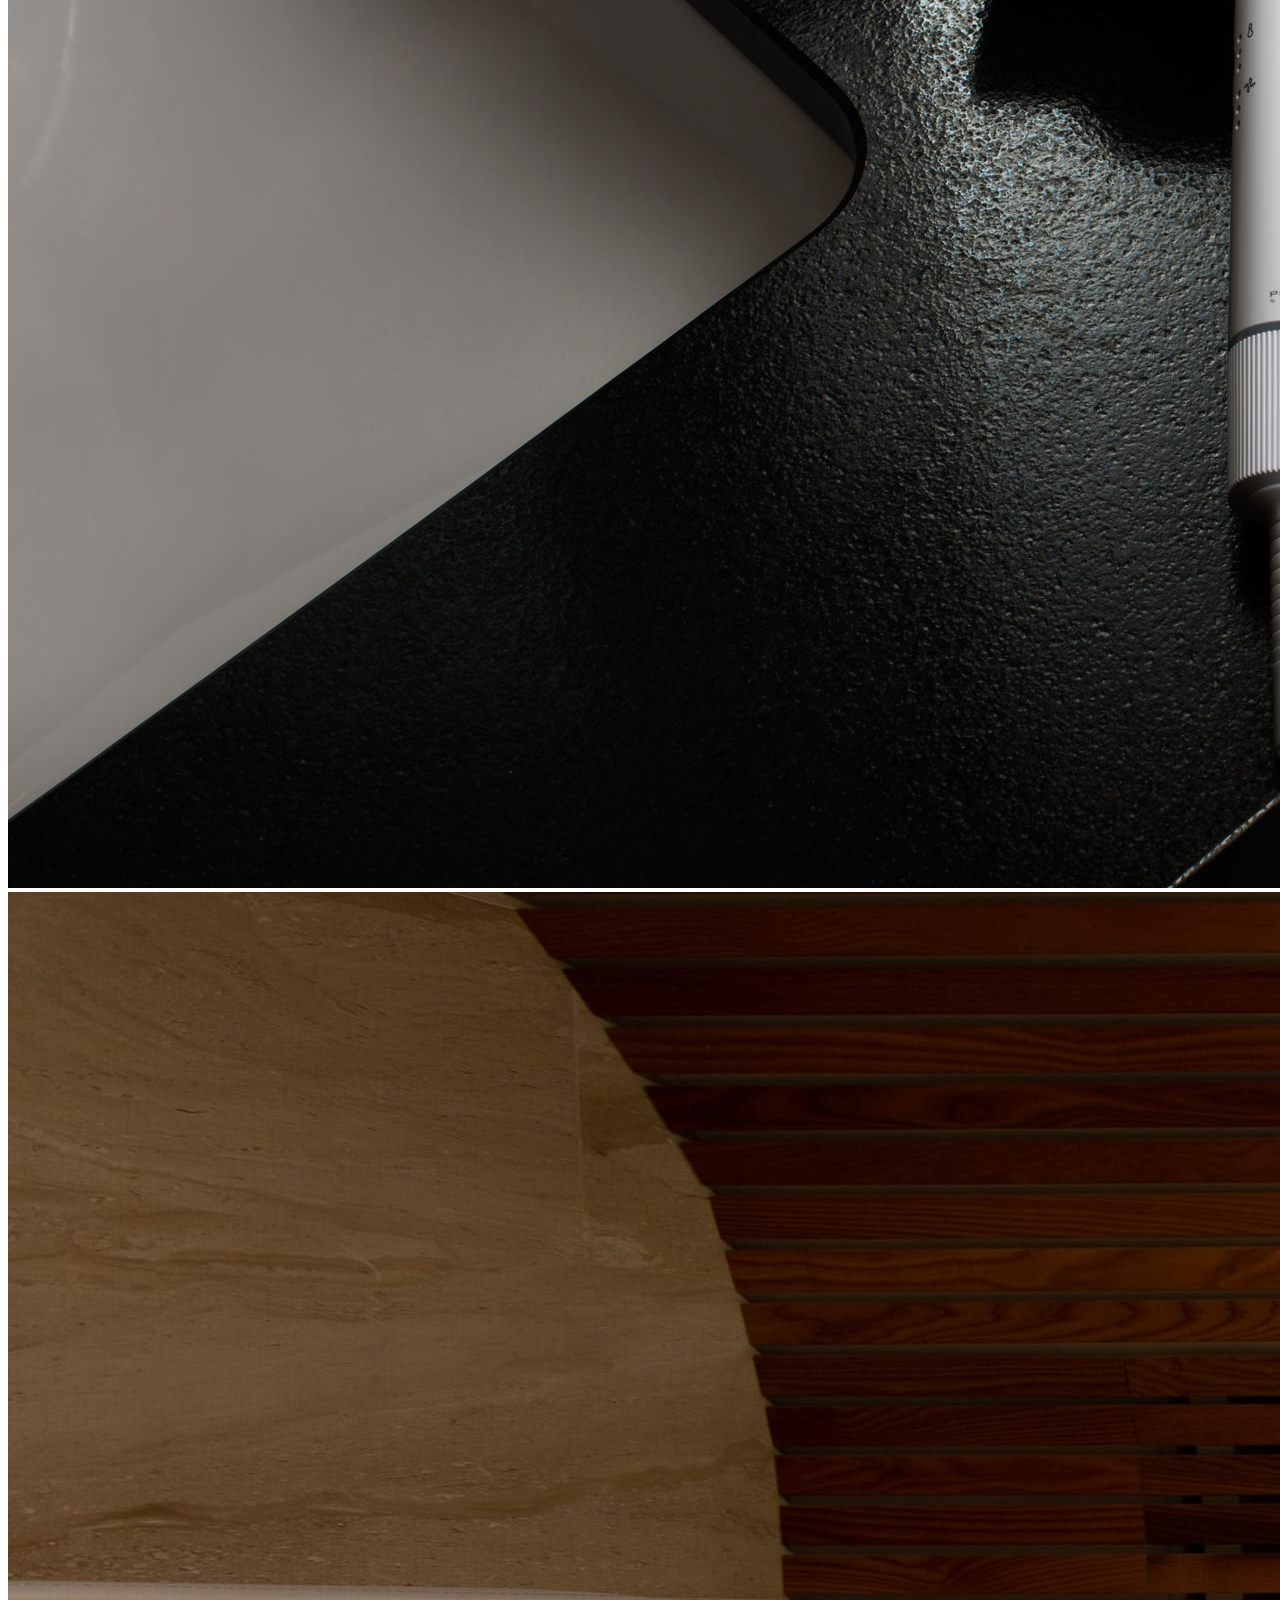
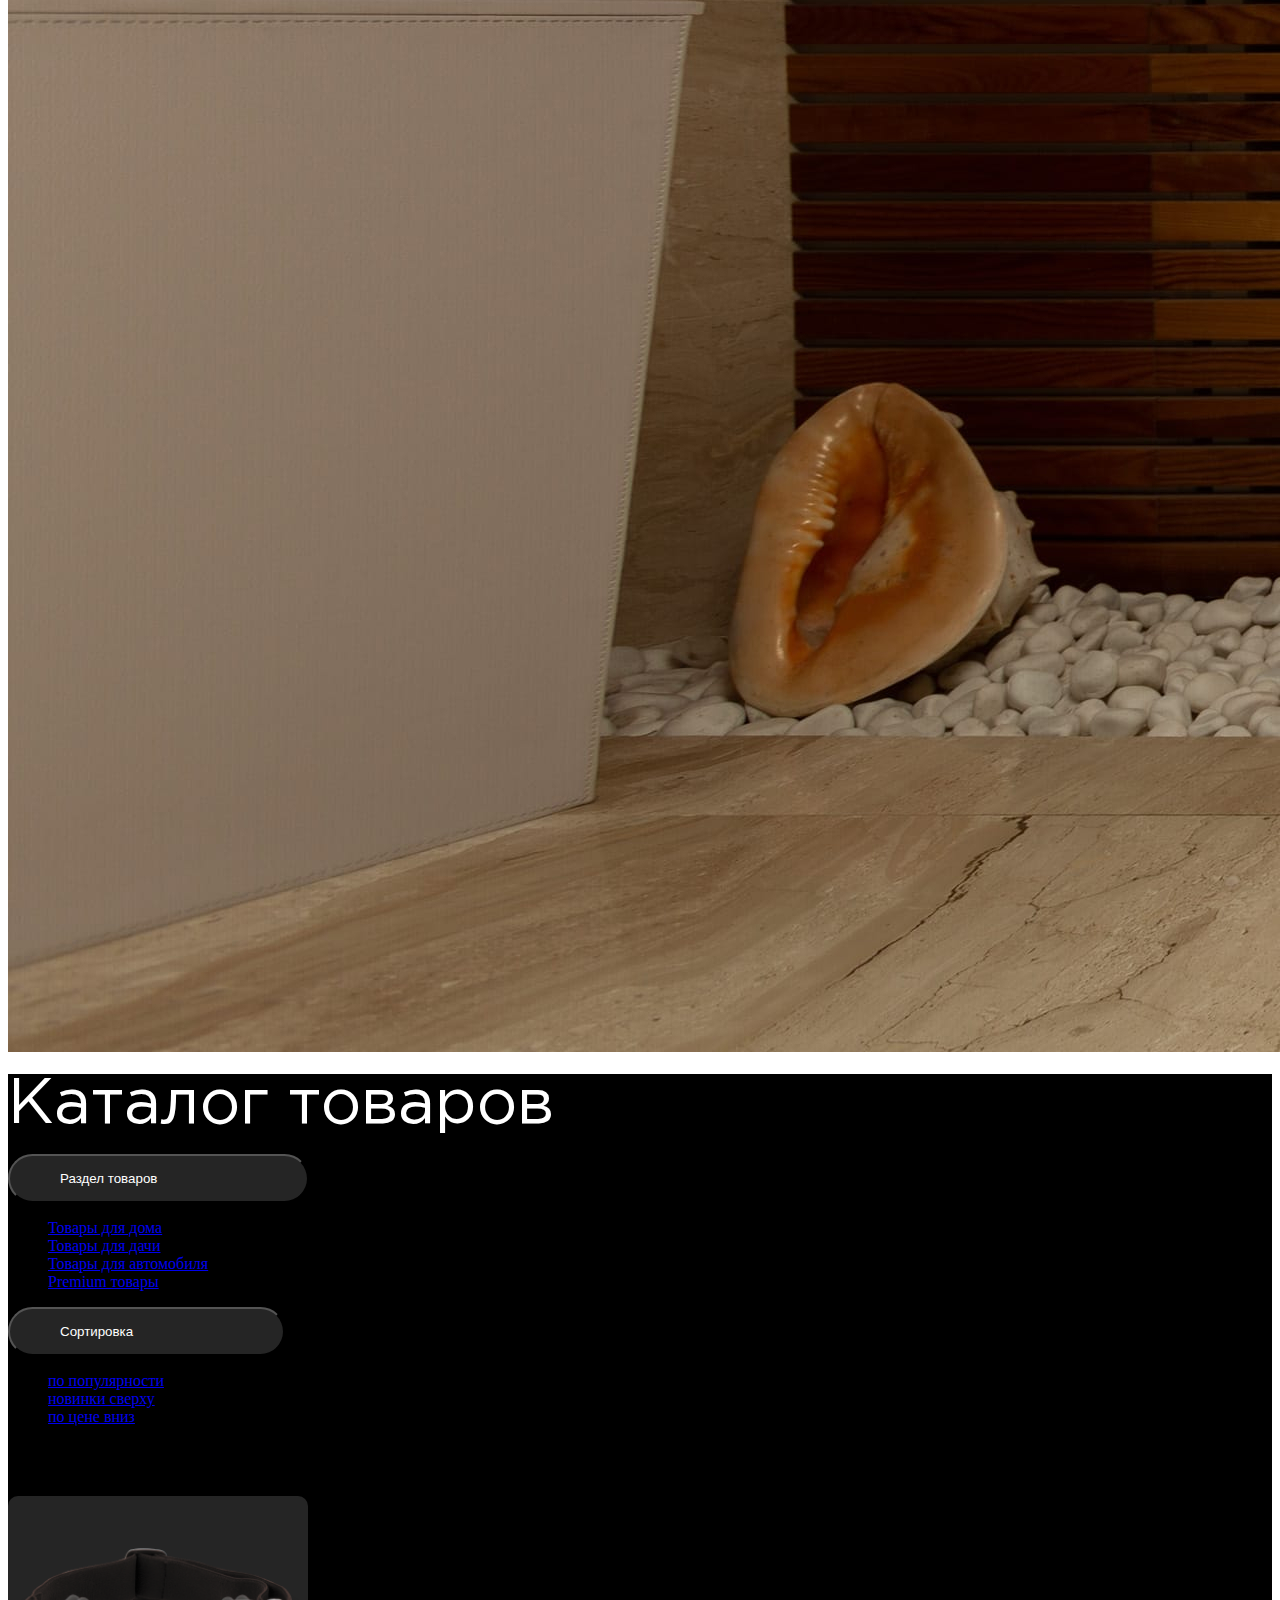
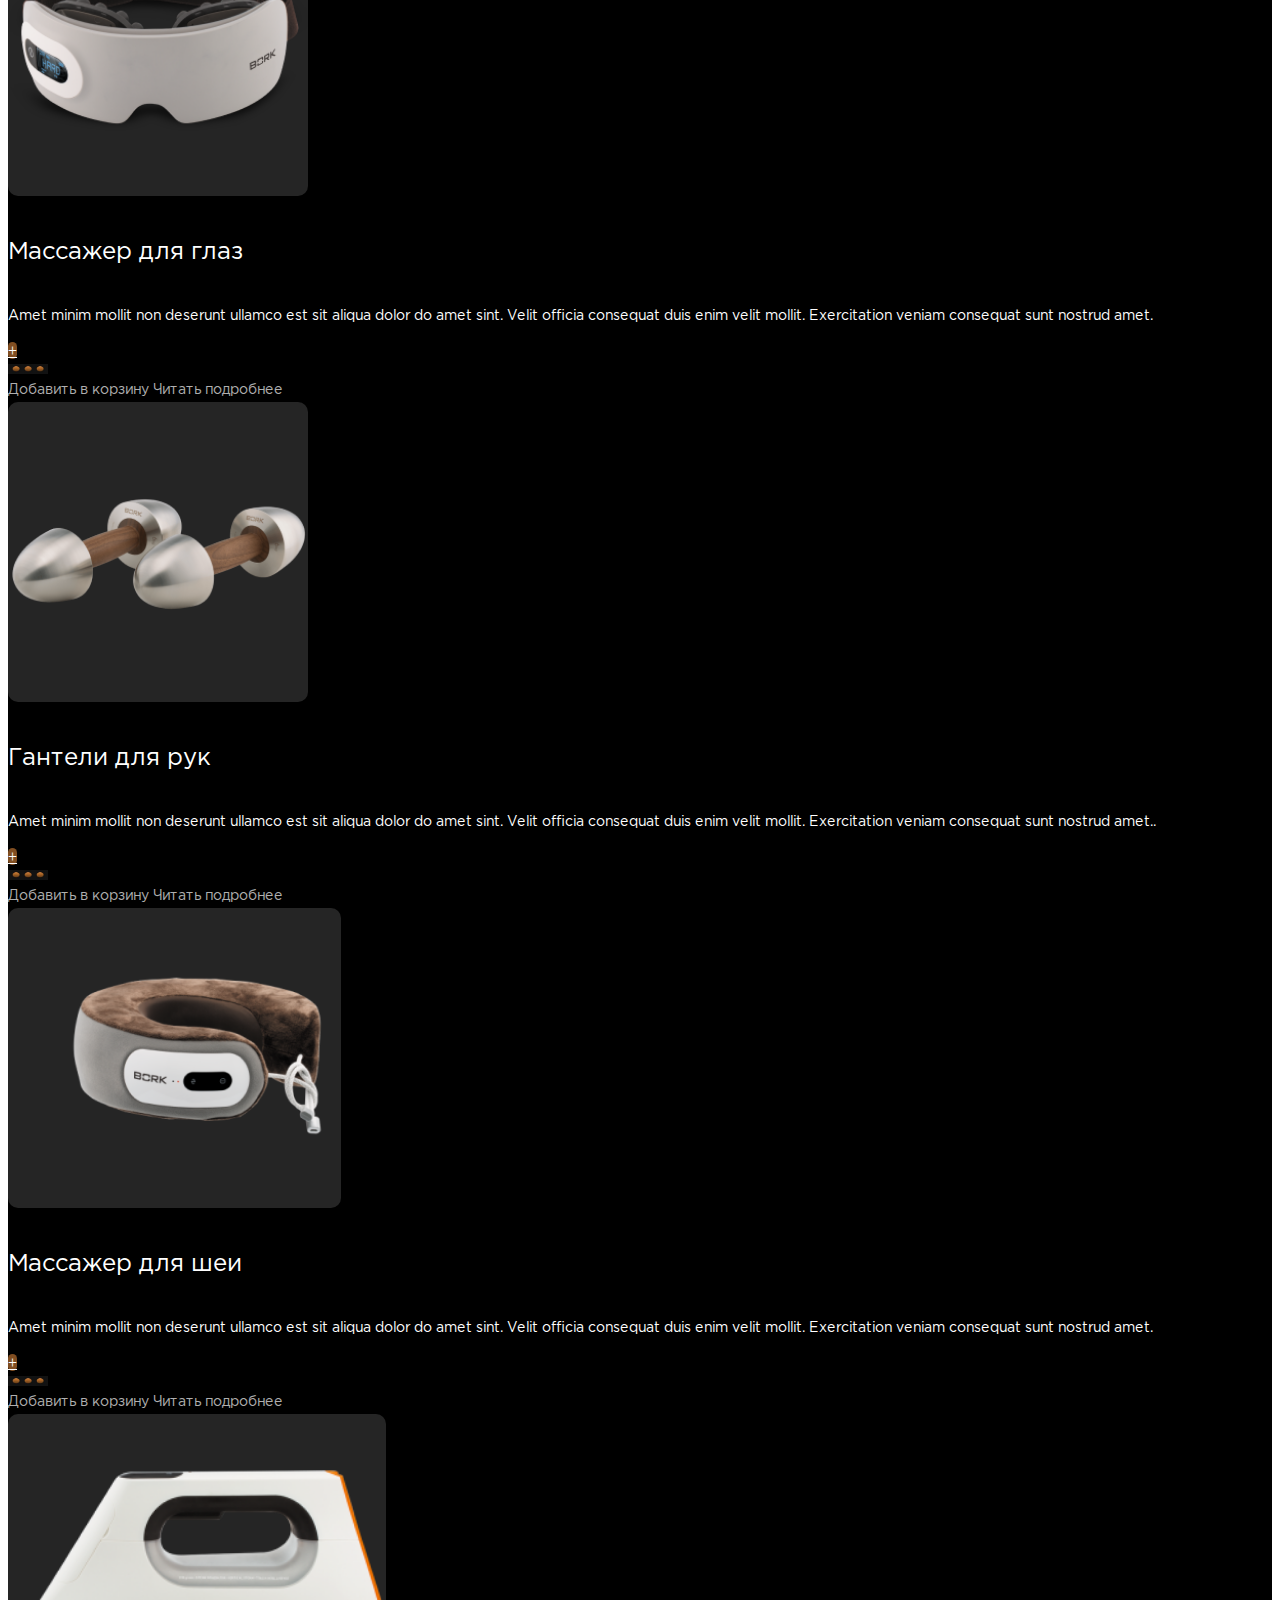
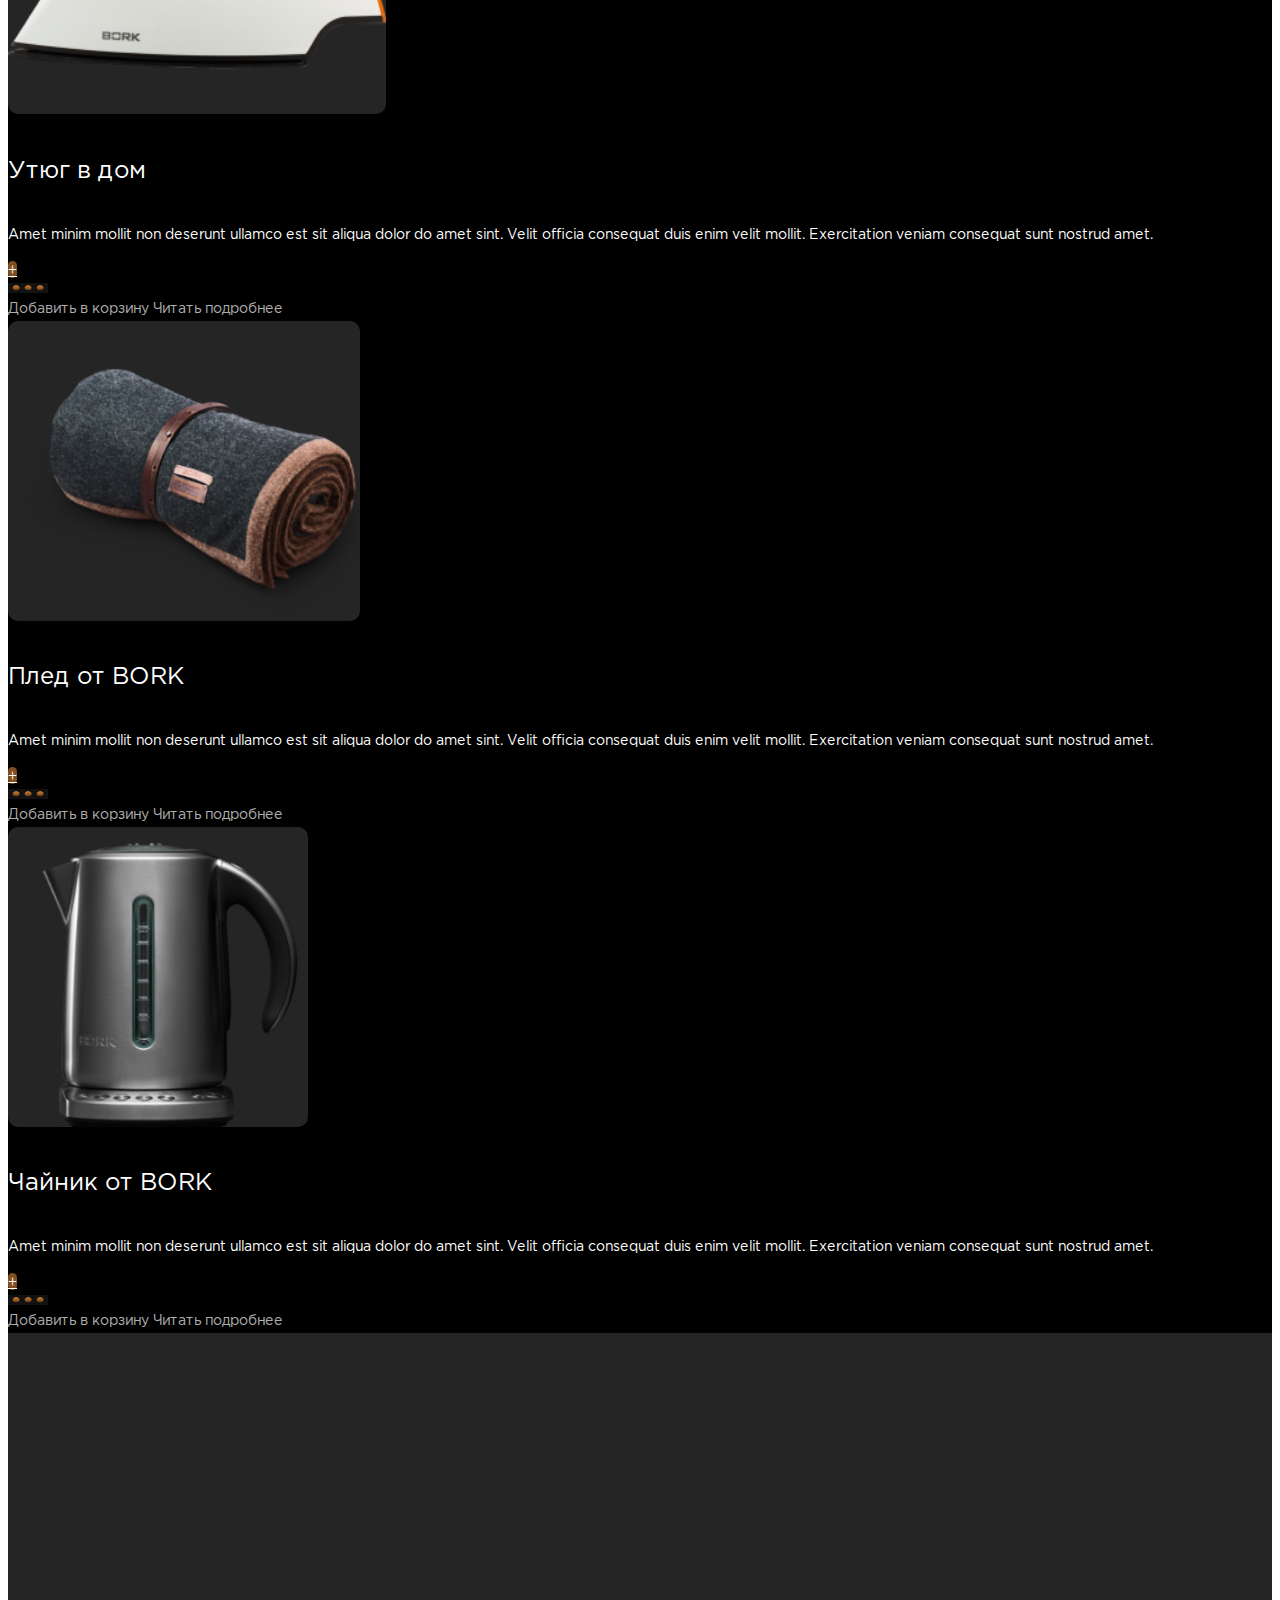
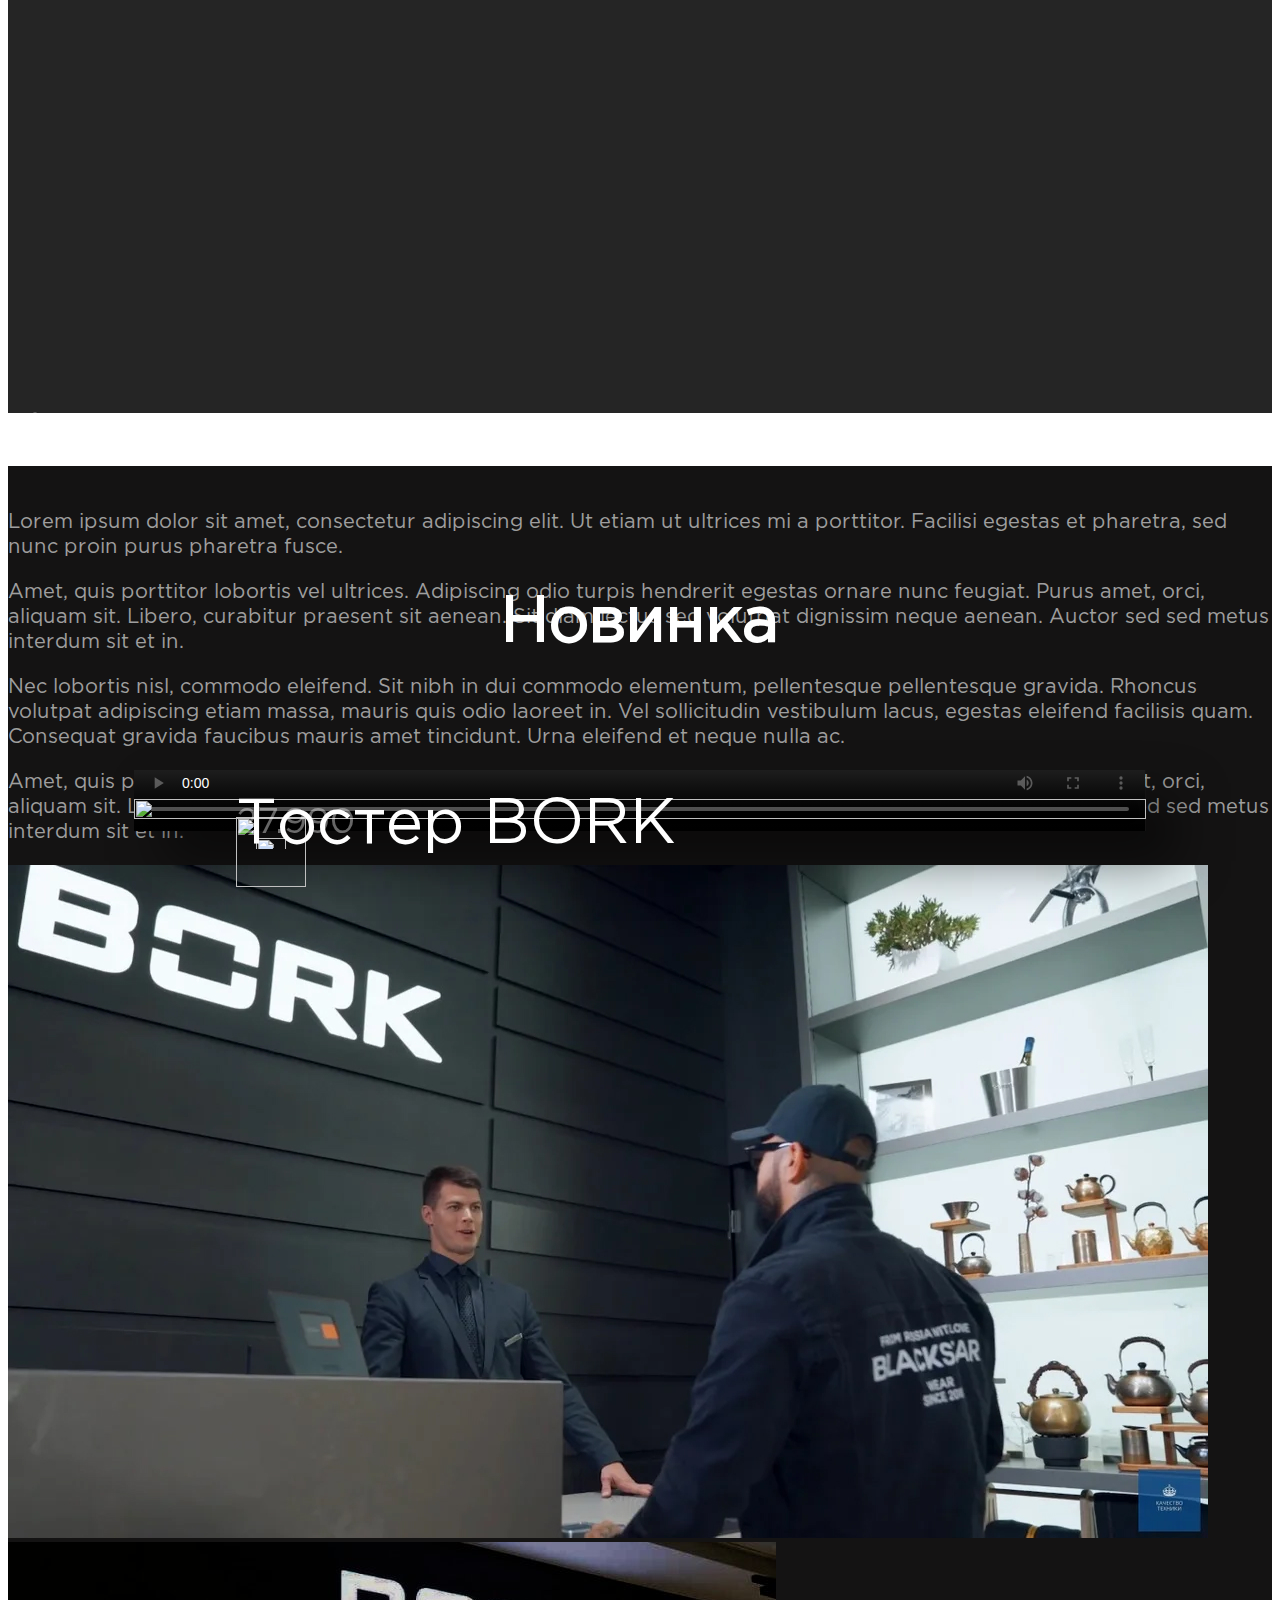
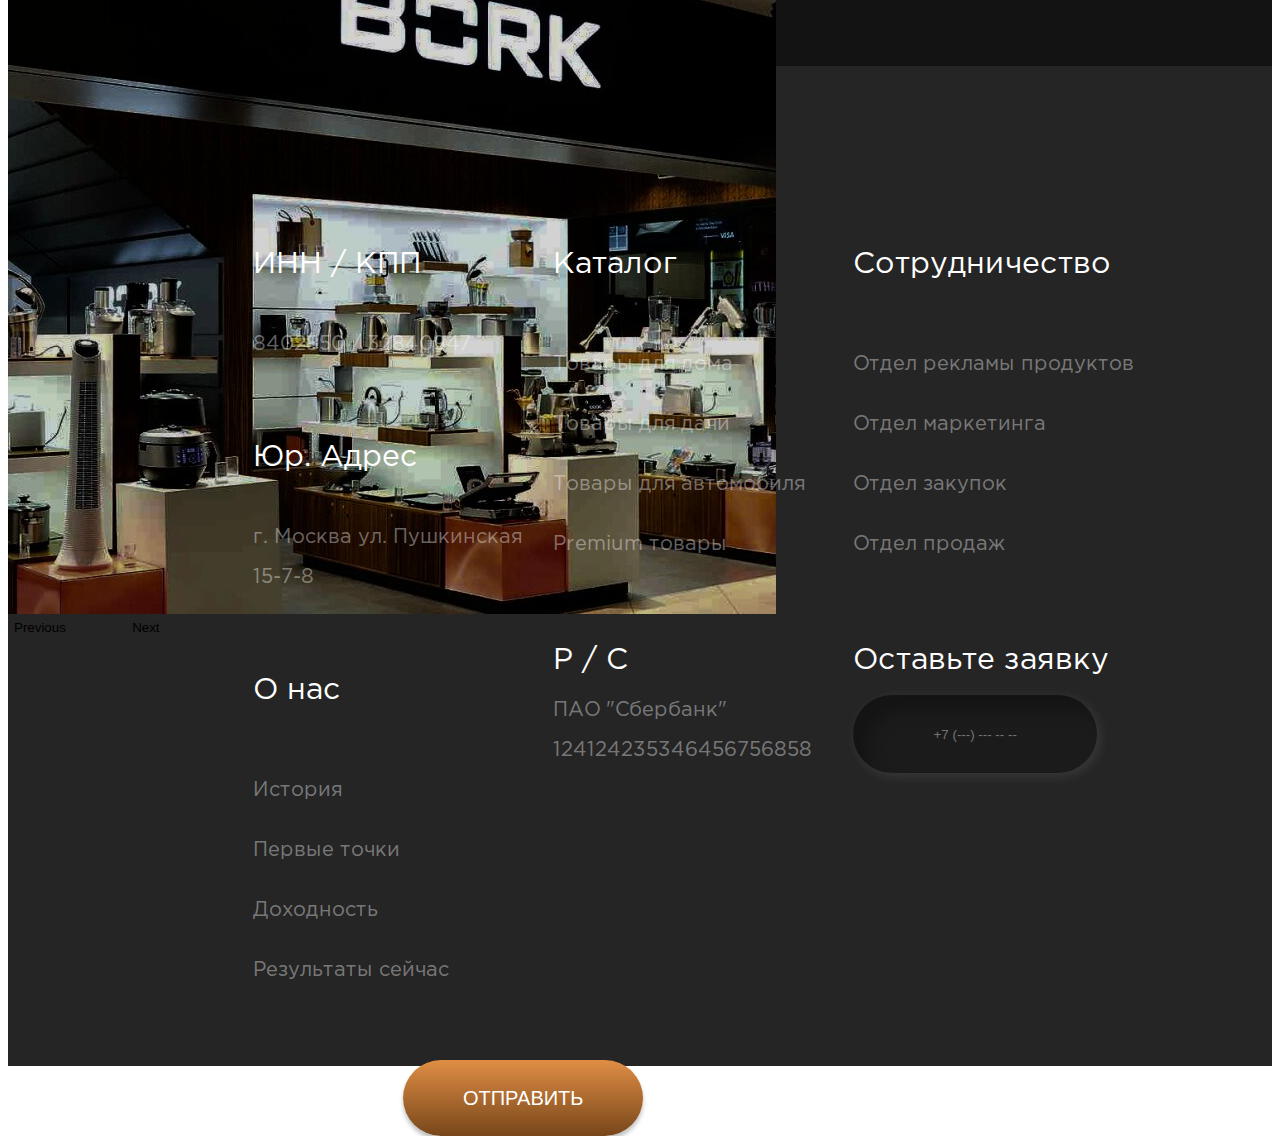
==== commit 908837c9: "карусель" ====
--- a/index.html
+++ b/index.html
@@ -35,6 +35,16 @@
           <img src="assets/aircleaner_img/mop.jpg" class="d-block w-100" alt="слайд3">
         </div>
       </div>
+        <h3 class="aircleaner__description">Amet minim mollit non deserunt ullamco est sit aliqua dolor do amet sint. Velit officia consequat duis
+            enim velit mollit. Exercitation veniam consequat sunt nostrud amet.</h3>
+        <div class="aircleaner__buttons">
+          <form action="https://fari2288.github.io/bork/cart">
+            <input class="aircleaner__buttons-button1" type="submit" value="ДОБАВИТЬ В КОРЗИНУ">
+          </form>
+          <form action="https://fari2288.github.io/bork/modal-page">
+            <input class="aircleaner__buttons-button2" type="submit" value="КОНСУЛЬТАЦИЯ">
+          </form>
+        </div>
       <button class="carousel-control-prev" type="button" data-bs-target="#carouselExampleControls"
         data-bs-slide="prev">
         <span class="carousel-control-prev-icon" aria-hidden="true"></span>
@@ -60,9 +70,9 @@
               <img src="assets/header/vector.svg" alt="" class="vector">
             </button>
             <ul class="dropdown-menu dropdown-menu-dark" aria-labelledby="dropdownMenuButton2">
-              <li><a class="dropdown-item" href="#">Товары для дома</a></li>
-              <li><a class="dropdown-item" href="#">Товары для дачи</a></li>
-              <li><a class="dropdown-item" href="#">Товары для автомобиля</a></li>
+              <li><a class="dropdown-item" href="#catalog">Товары для дома</a></li>
+              <li><a class="dropdown-item" href="#catalog">Товары для дачи</a></li>
+              <li><a class="dropdown-item" href="#catalog">Товары для автомобиля</a></li>
               <li><a class="dropdown-item" href="about-the-product/index.html">Premium товары</a></li>
             </ul>
           </div>
@@ -90,15 +100,6 @@
   </header>
 
   <section class="aircleaner">
-    <h3 class="aircleaner__description">Amet minim mollit non deserunt ullamco est sit aliqua dolor do amet sint. Velit officia consequat duis
-        enim velit mollit. Exercitation veniam consequat sunt nostrud amet.</h3>
-    <div class="aircleaner__buttons">
-      <form action="https://fari2288.github.io/bork/cart">
-        <input class="aircleaner__buttons-button1" type="submit" value="ДОБАВИТЬ В КОРЗИНУ">
-      </form>
-      <form action="https://fari2288.github.io/bork/modal-page">
-        <input class="aircleaner__buttons-button2" type="submit" value="КОНСУЛЬТАЦИЯ">
-      </form>
     </div>
 
   </section>
--- a/style.css
+++ b/style.css
@@ -260,7 +260,15 @@
   display: flex;
   justify-content: center;
 }
-
+.aircleaner__container {
+  position: absolute;
+  top: 0;
+  left: 0;
+  display: flex;
+  justify-content: center;
+  width: 100%;
+  min-width: 100%;
+}
 .aircleaner__img {
   width: 100%;
 }
@@ -294,15 +302,15 @@
     font-size: 30px;
     line-height: 61px;
     width: 700px;
+    min-width: 700px;
   }
 
   .aircleaner__description {
-    font-family: "GothamPro", "Montserrat", sans-serif;
     position: absolute;
     color: #FFFFFF;
     top: 50%;
     left: 10%;
-    width: 700px;
+    width: 500px;
     font-size: 20px;
     line-height: 30px;
     color: rgba(255, 255, 255, 0.4);
@@ -313,6 +321,7 @@
     display: flex;
     justify-content: space-between;
     width: 700px;
+    min-width: 700px;
     top: 70%;
     left: 10%;
     padding-bottom: 30px;
@@ -323,6 +332,7 @@
     box-shadow: 4px 4px 4px rgba(0, 0, 0, 0.25);
     border: none;
     color: white;
+    font-size: 20px;
     height: 80px;
     border-radius: 50px;
     width: 280px;
@@ -333,6 +343,7 @@
     color: #FFFFFF;
     box-sizing: border-box;
     height: 80px;
+    font-size: 20px;
     border-radius: 50px;
     width: 280px;
   }
@@ -340,7 +351,7 @@
 @media screen and (min-width: 768px) and (max-width: 1023px) {
   .aircleaner__title {
     position: absolute;
-    top: 26%;
+    top: 30%;
     left: 10%;
     color: #FFFFFF;
     z-index: 2;
@@ -355,9 +366,11 @@
   .aircleaner__description {
     position: absolute;
     color: #FFFFFF;
-    top: 36%;
+    top: 50%;
     left: 10%;
     width: 300px;
+    min-width: 300px;
+    min-width: 300px;
     line-height: 16px;
     font-size: 16px;
     color: rgba(255, 255, 255, 0.4);
@@ -368,7 +381,8 @@
     display: flex;
     justify-content: space-between;
     width: 400px;
-    top: 50%;
+    min-width: 400px;
+    top: 80%;
     left: 10%;
   }
 
@@ -377,9 +391,12 @@
     box-shadow: 4px 4px 4px rgba(0, 0, 0, 0.25);
     border: none;
     color: #FFFFFF;
+    font-size: 11px;
     height: 50px;
+
     border-radius: 50px;
     width: 160px;
+    min-width: 160px;
   }
 
   .aircleaner__buttons-button2 {
@@ -387,8 +404,10 @@
     color: #FFFFFF;
     box-sizing: border-box;
     height: 50px;
+    font-size: 11px;
     border-radius: 50px;
     width: 160px;
+    min-width: 160px;
   }
 }
 @media screen and (max-width: 767px) {
@@ -402,6 +421,9 @@
   button.btn-rounded {
     padding-left: 10px;
     padding-right: 30px;
+  }
+  .wrapper-header {
+    overflow-x: hidden;
   }
 }
 @media all and (max-width: 700px) {
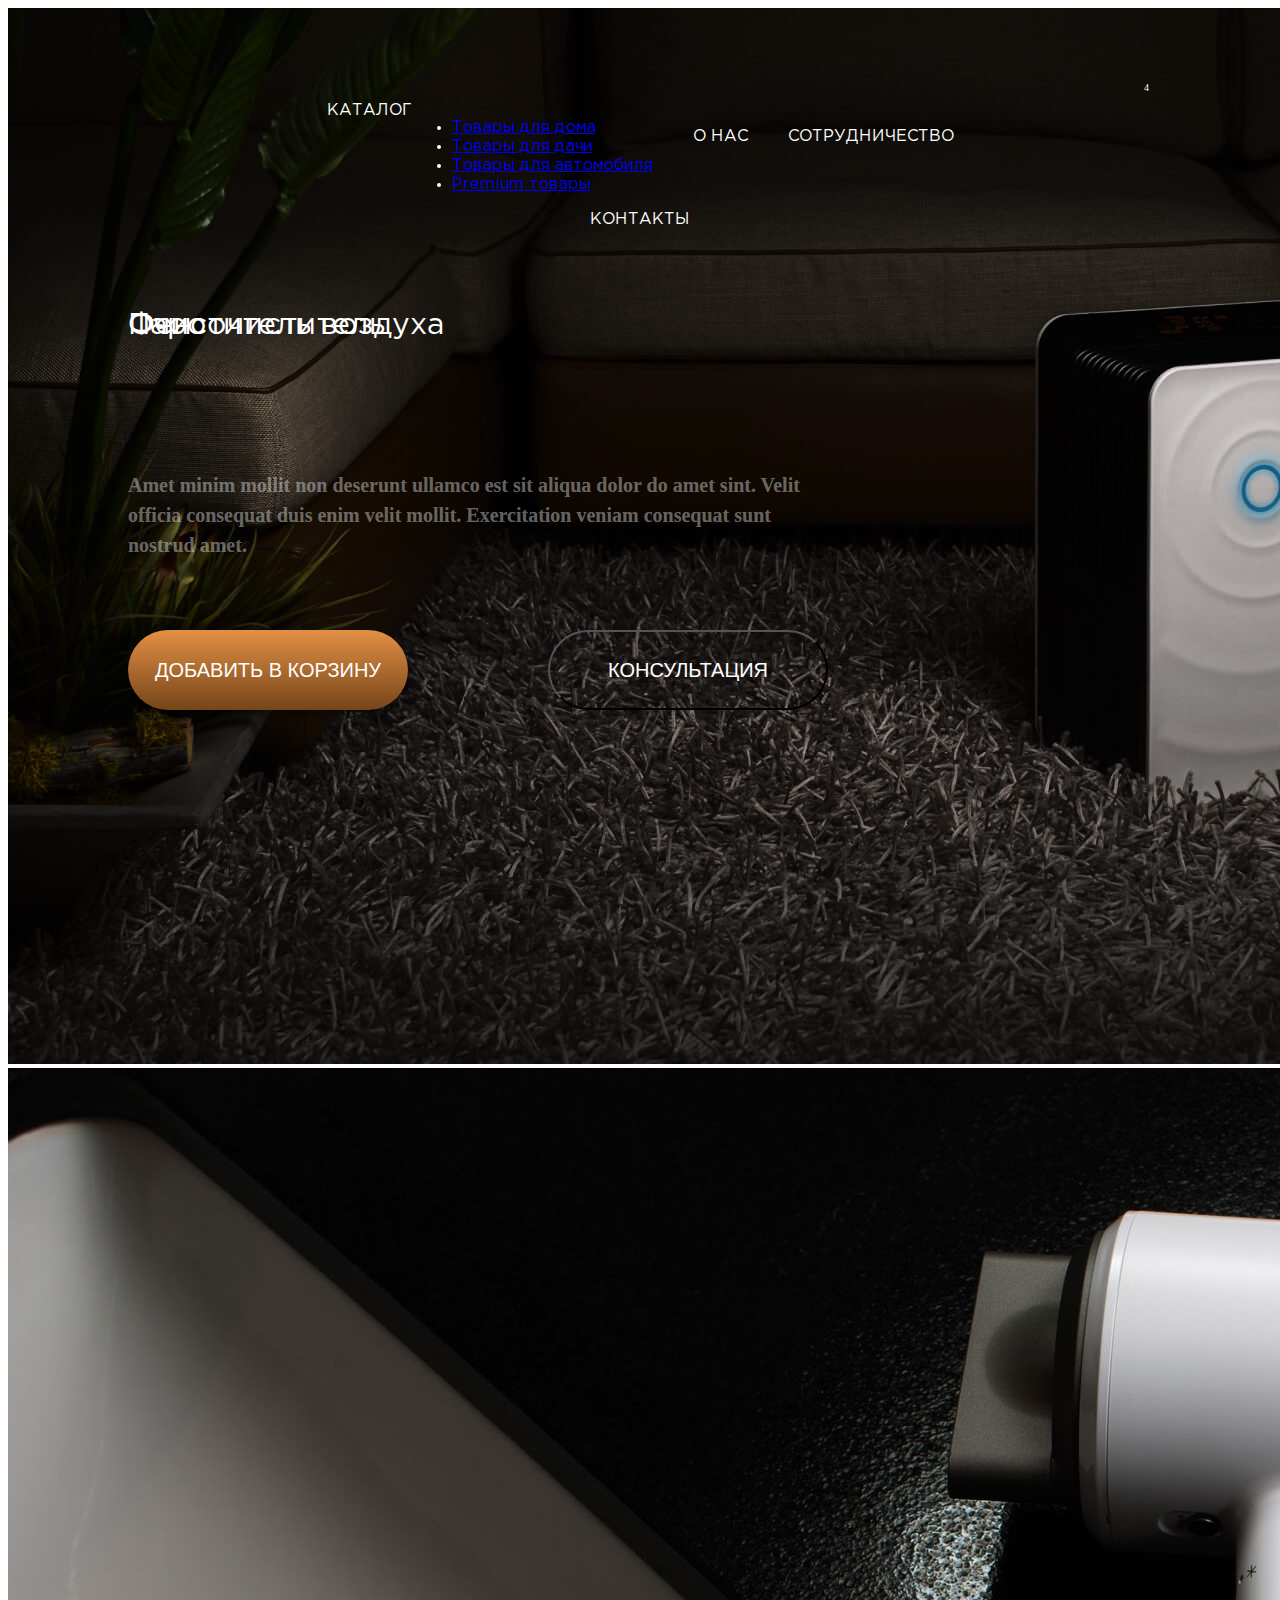
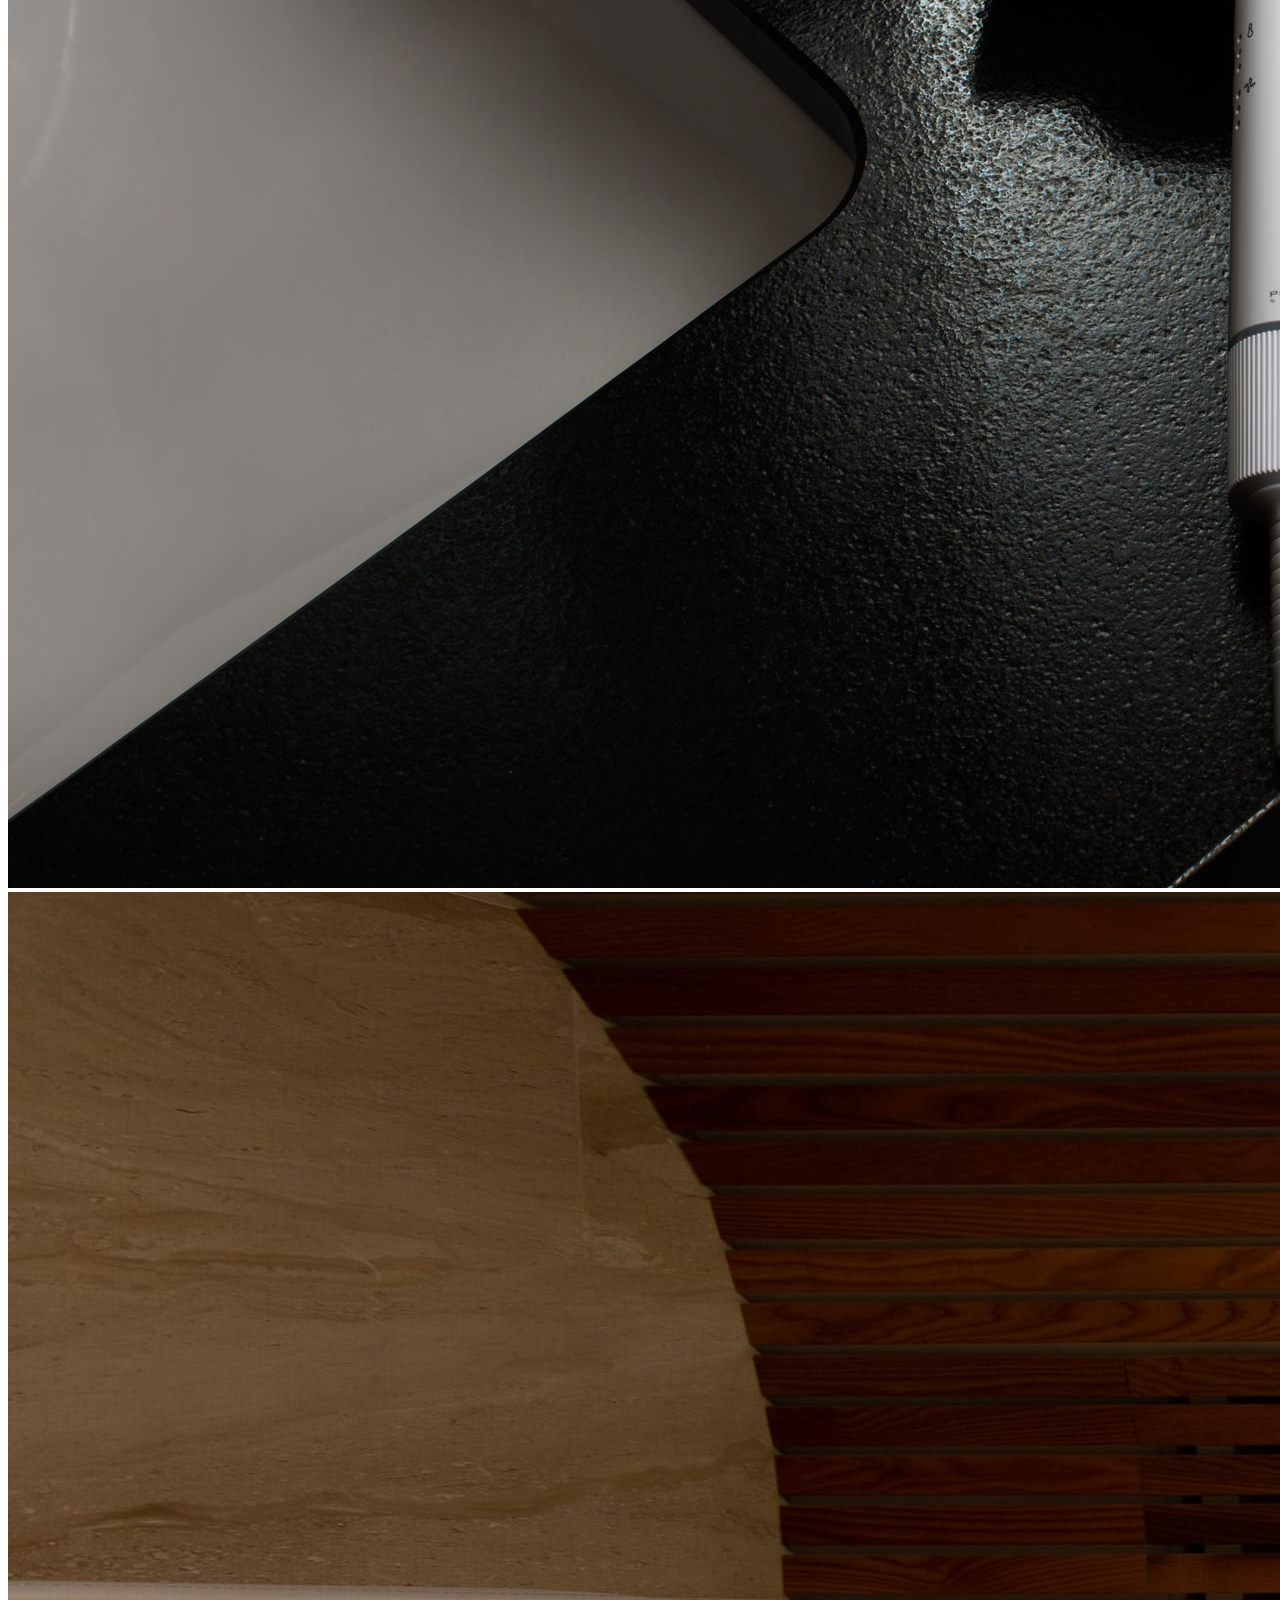
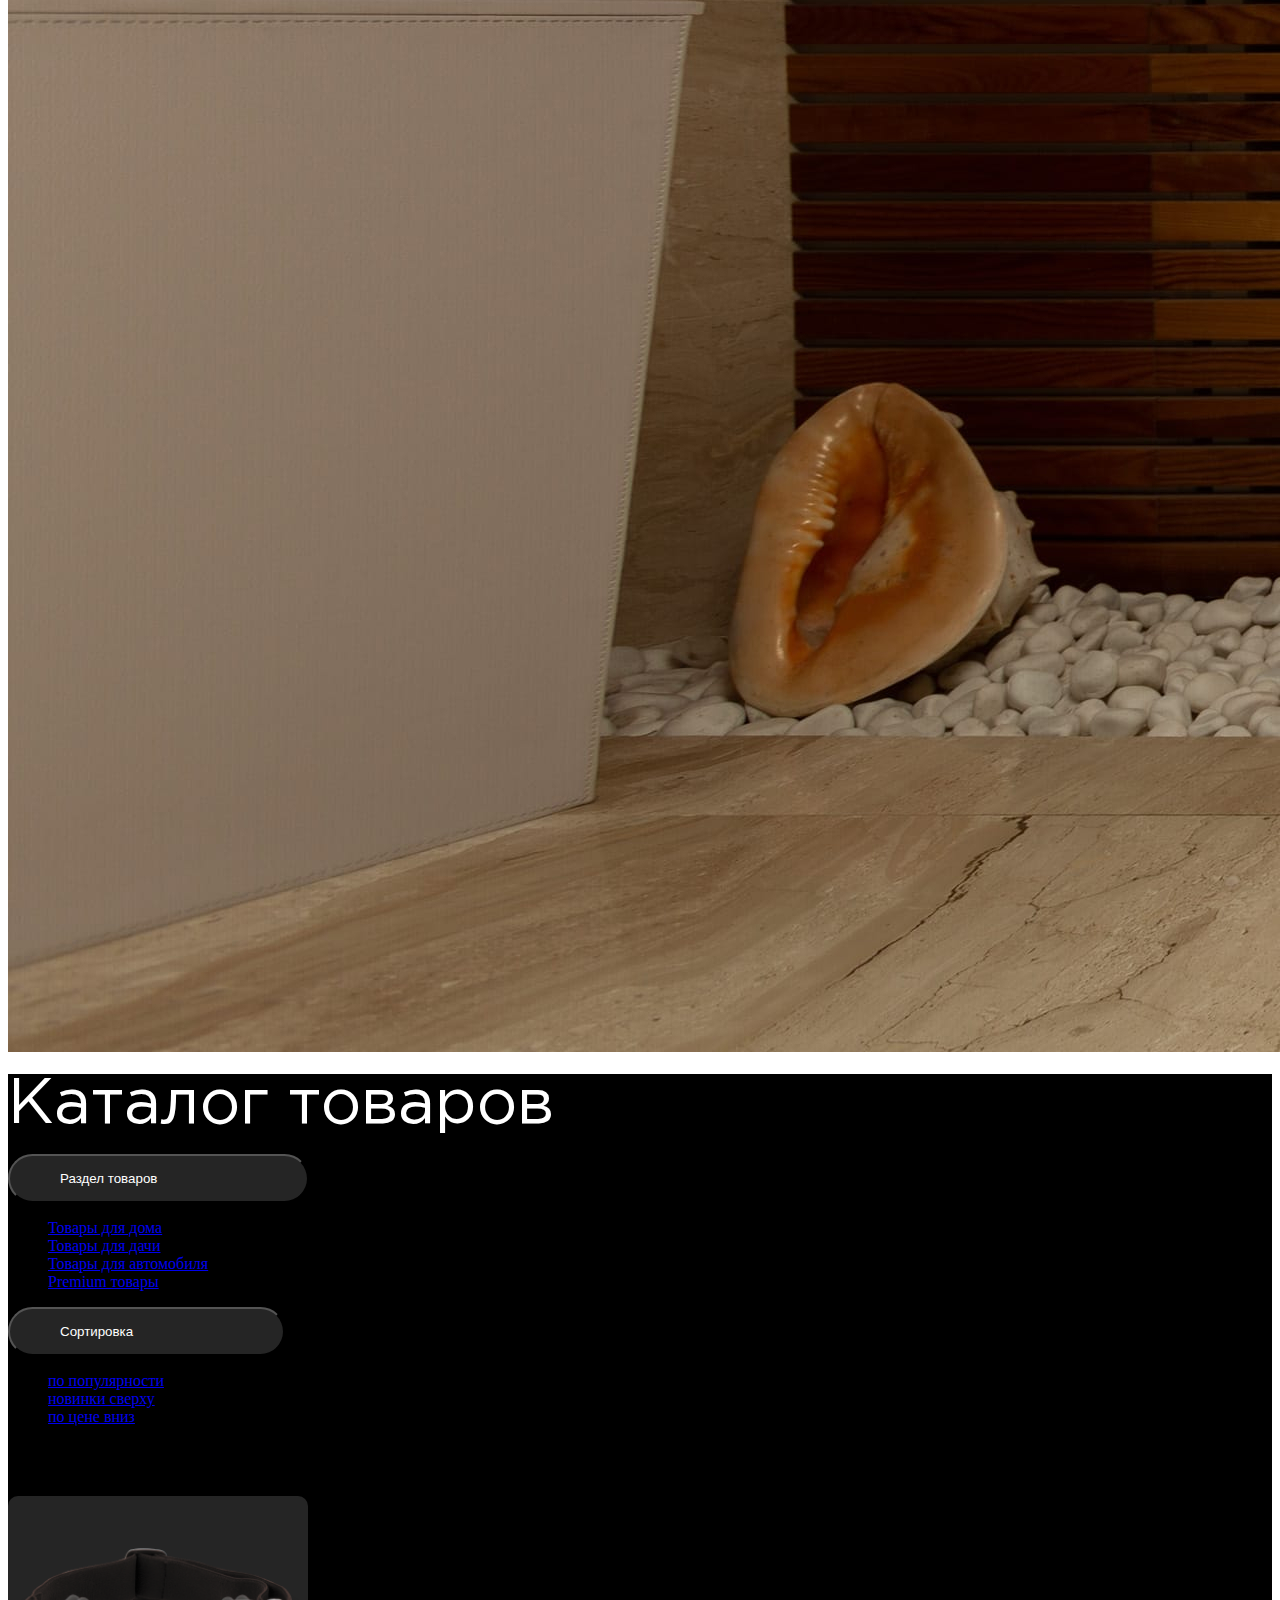
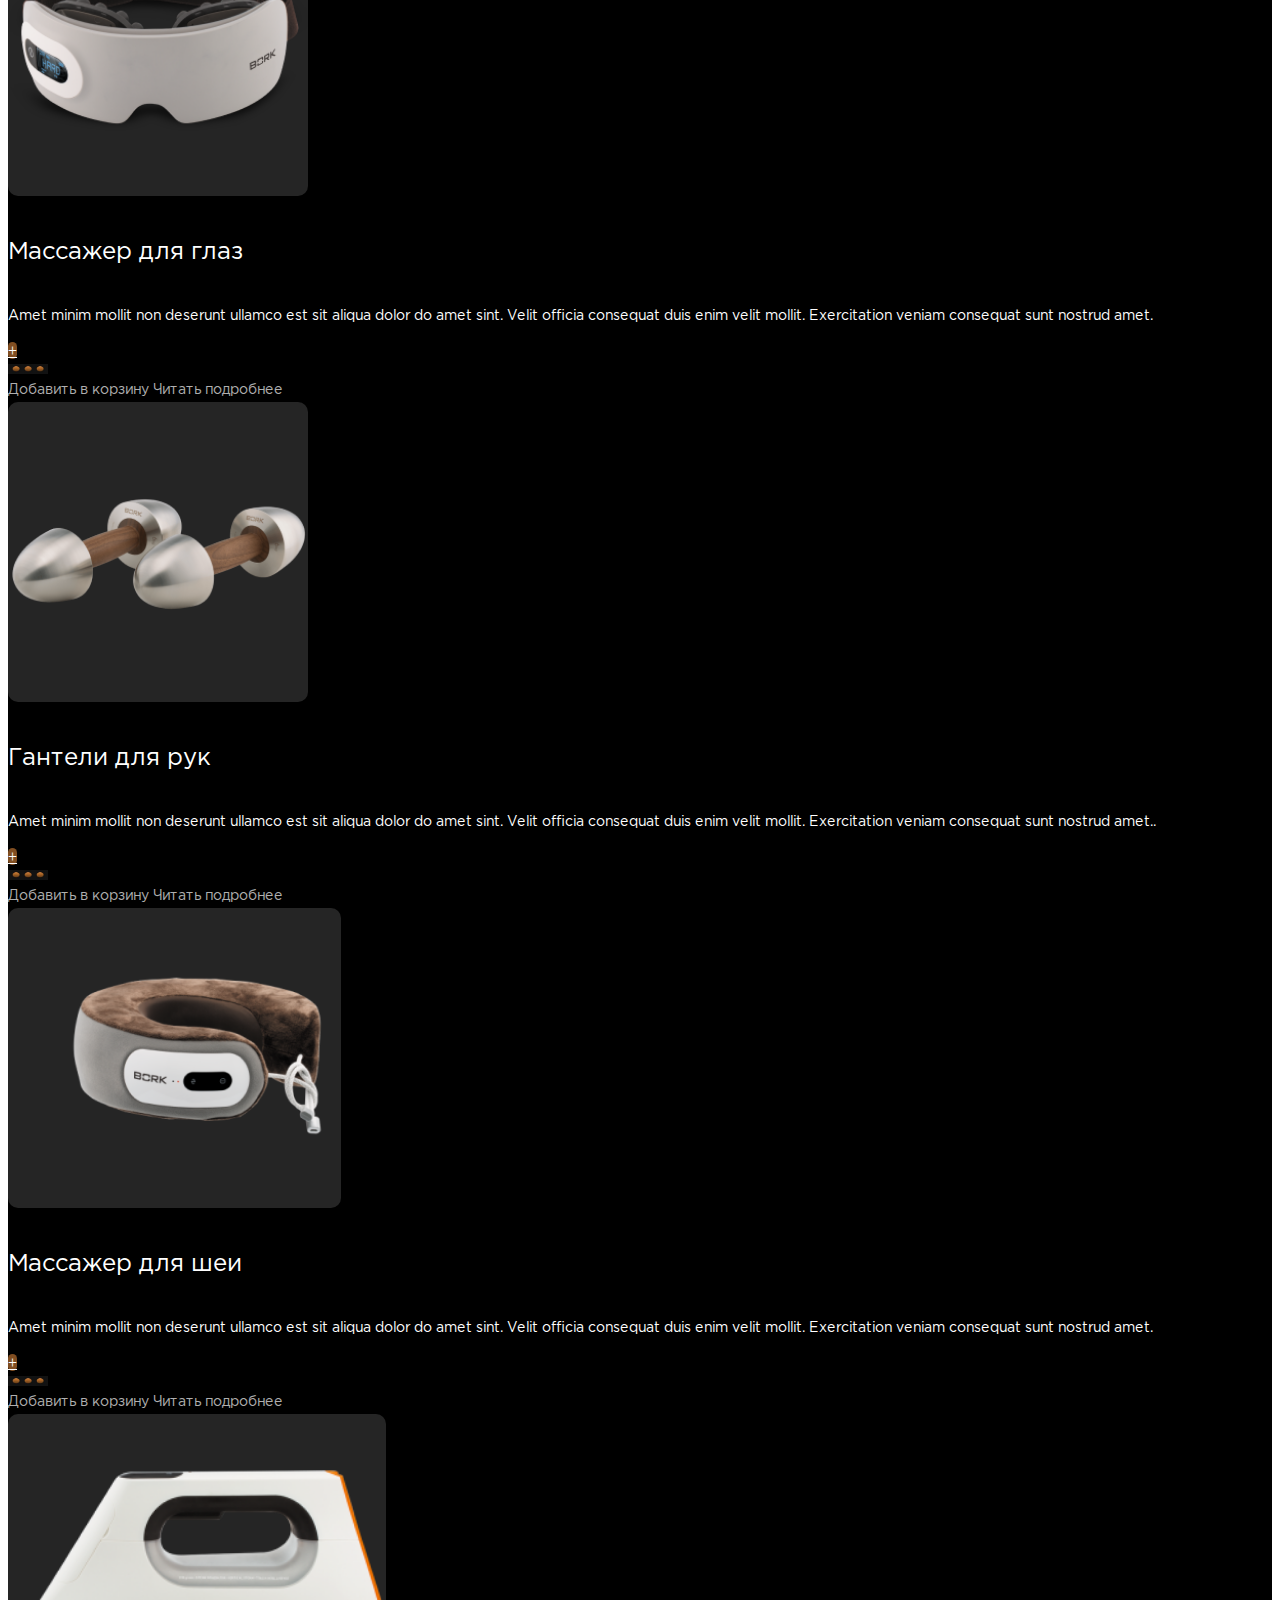
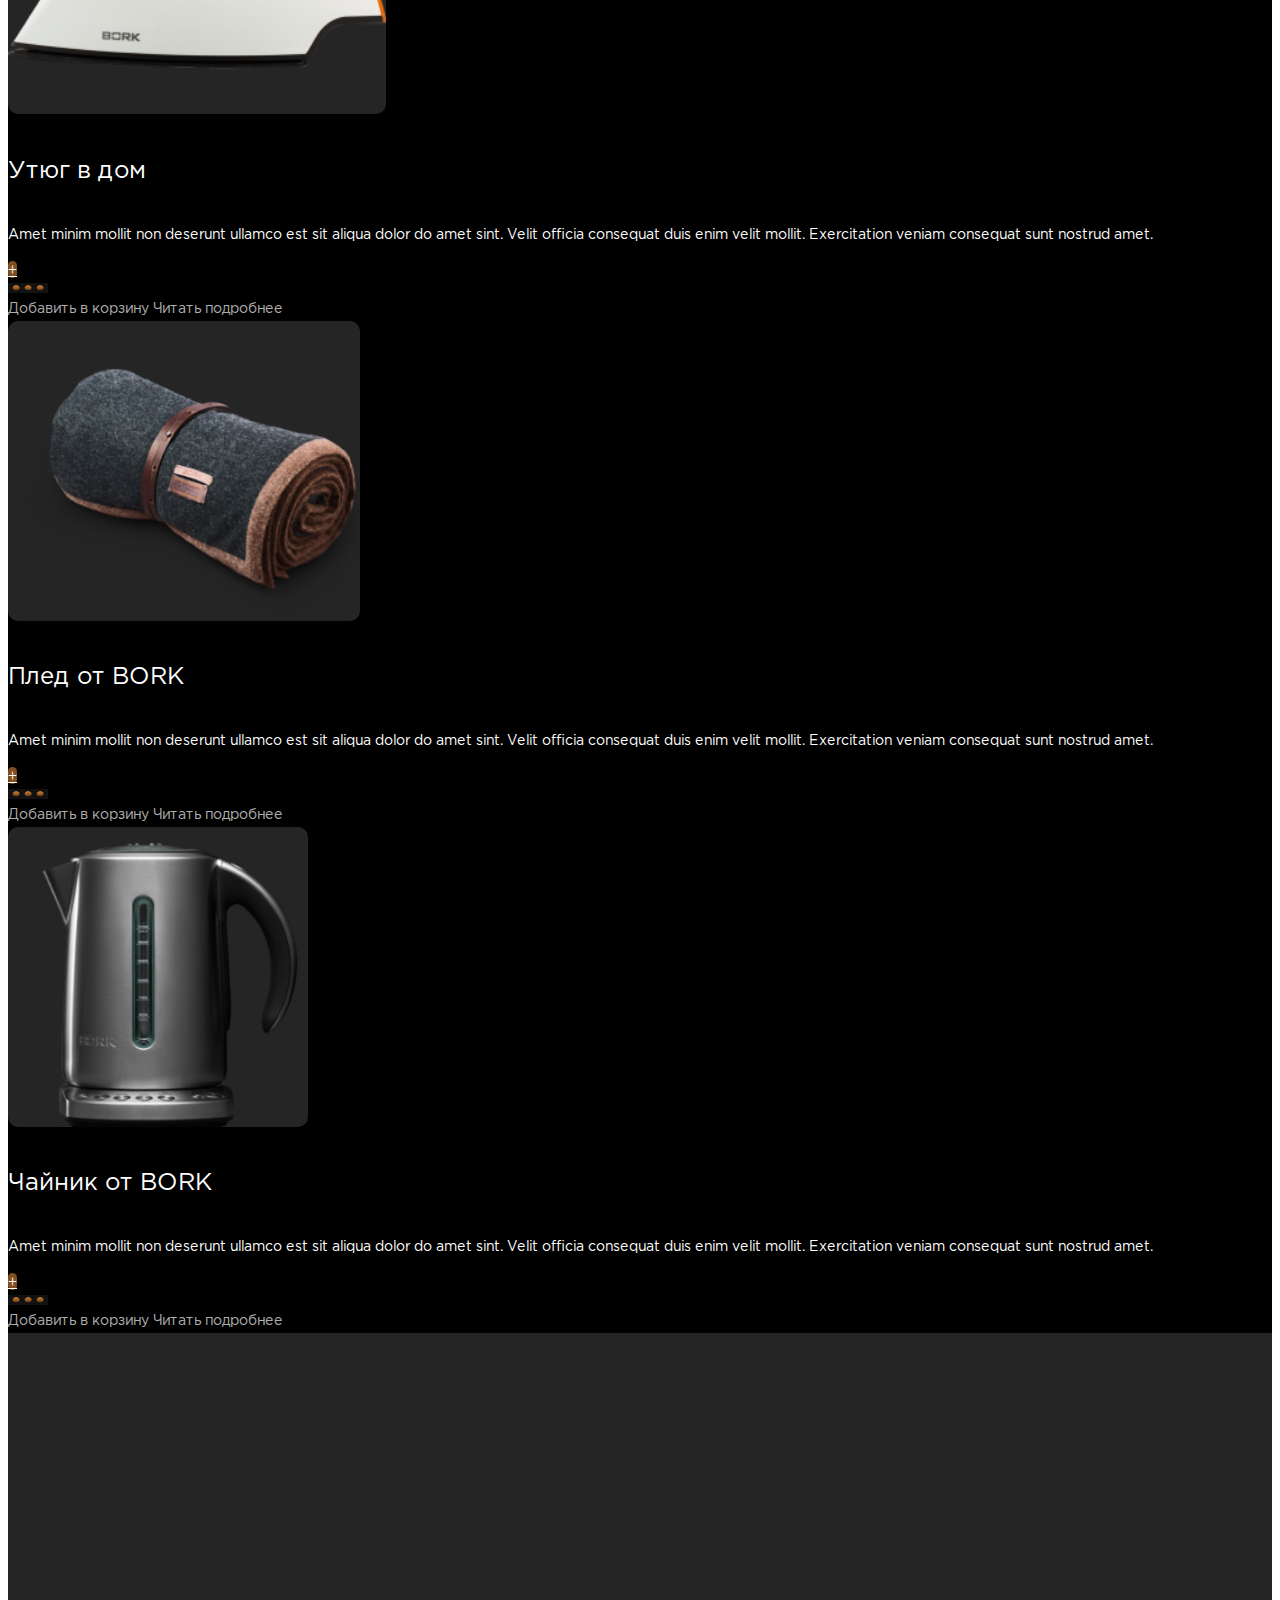
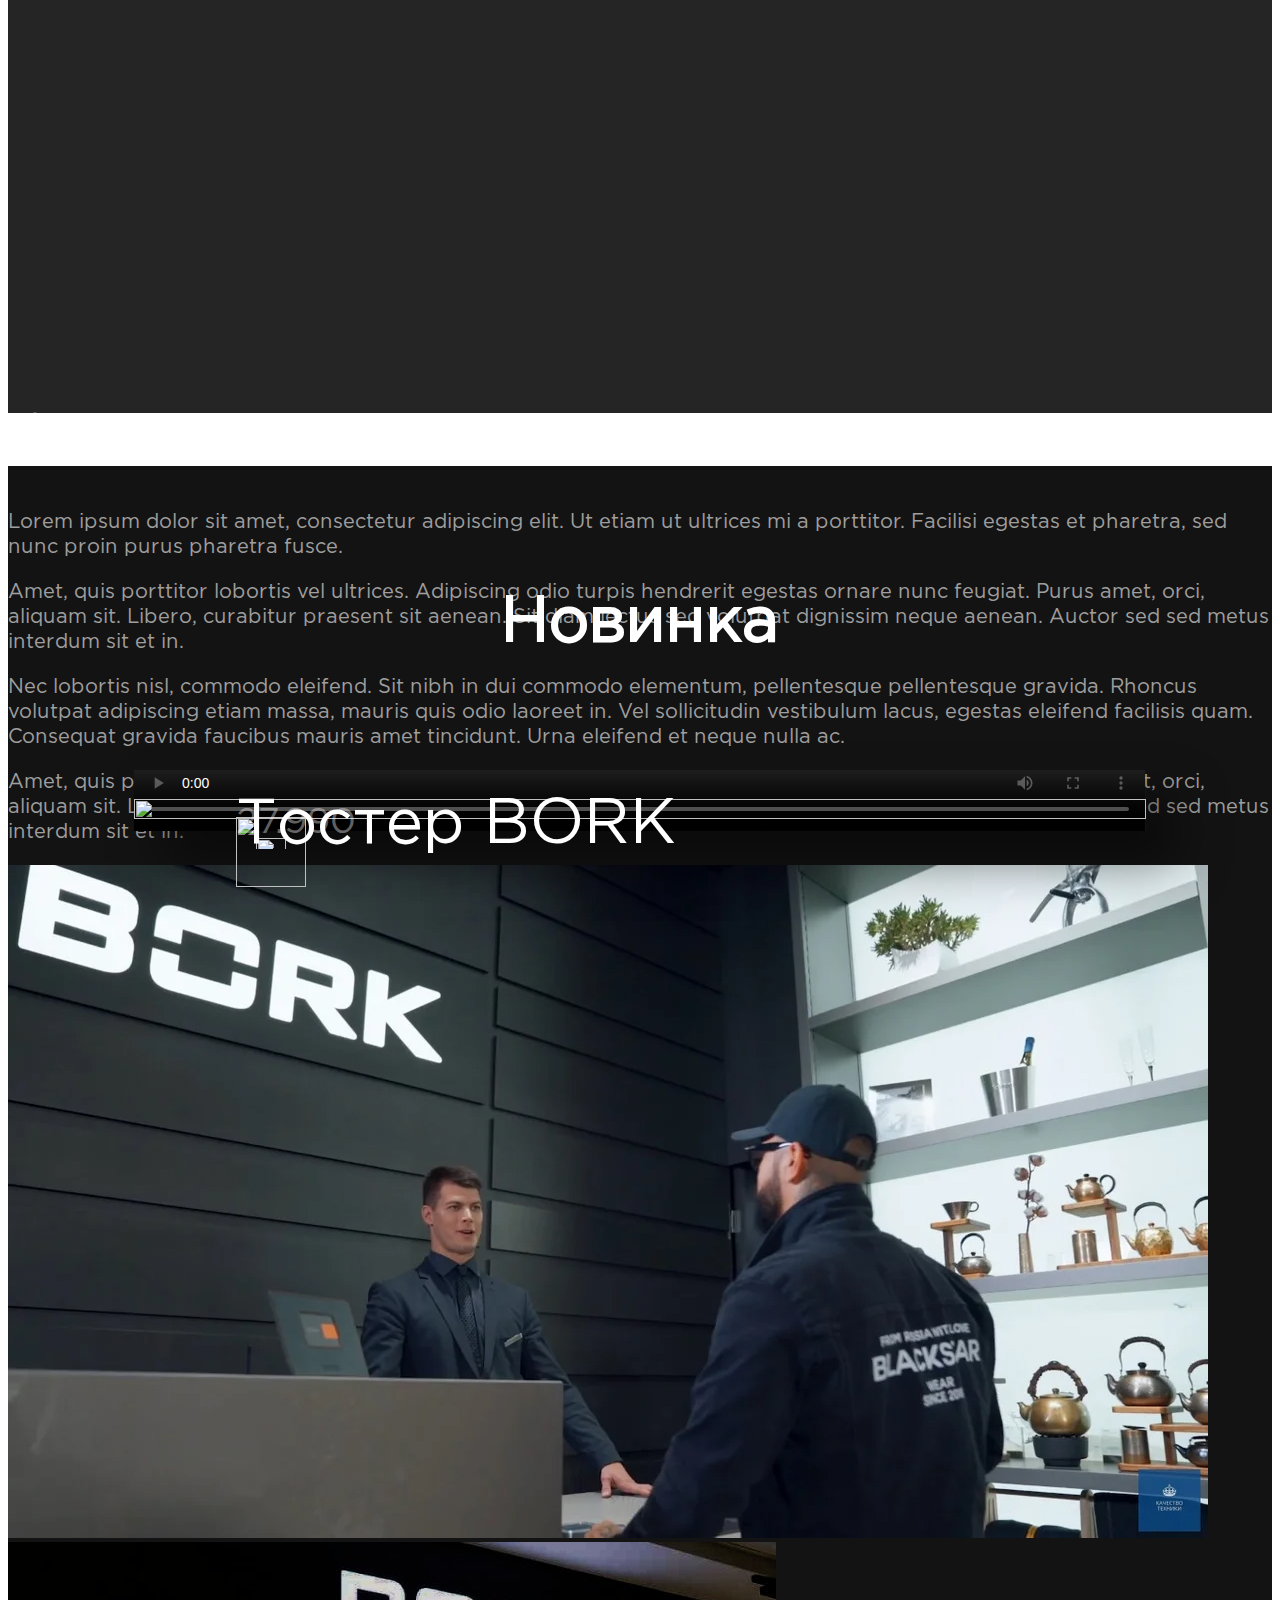
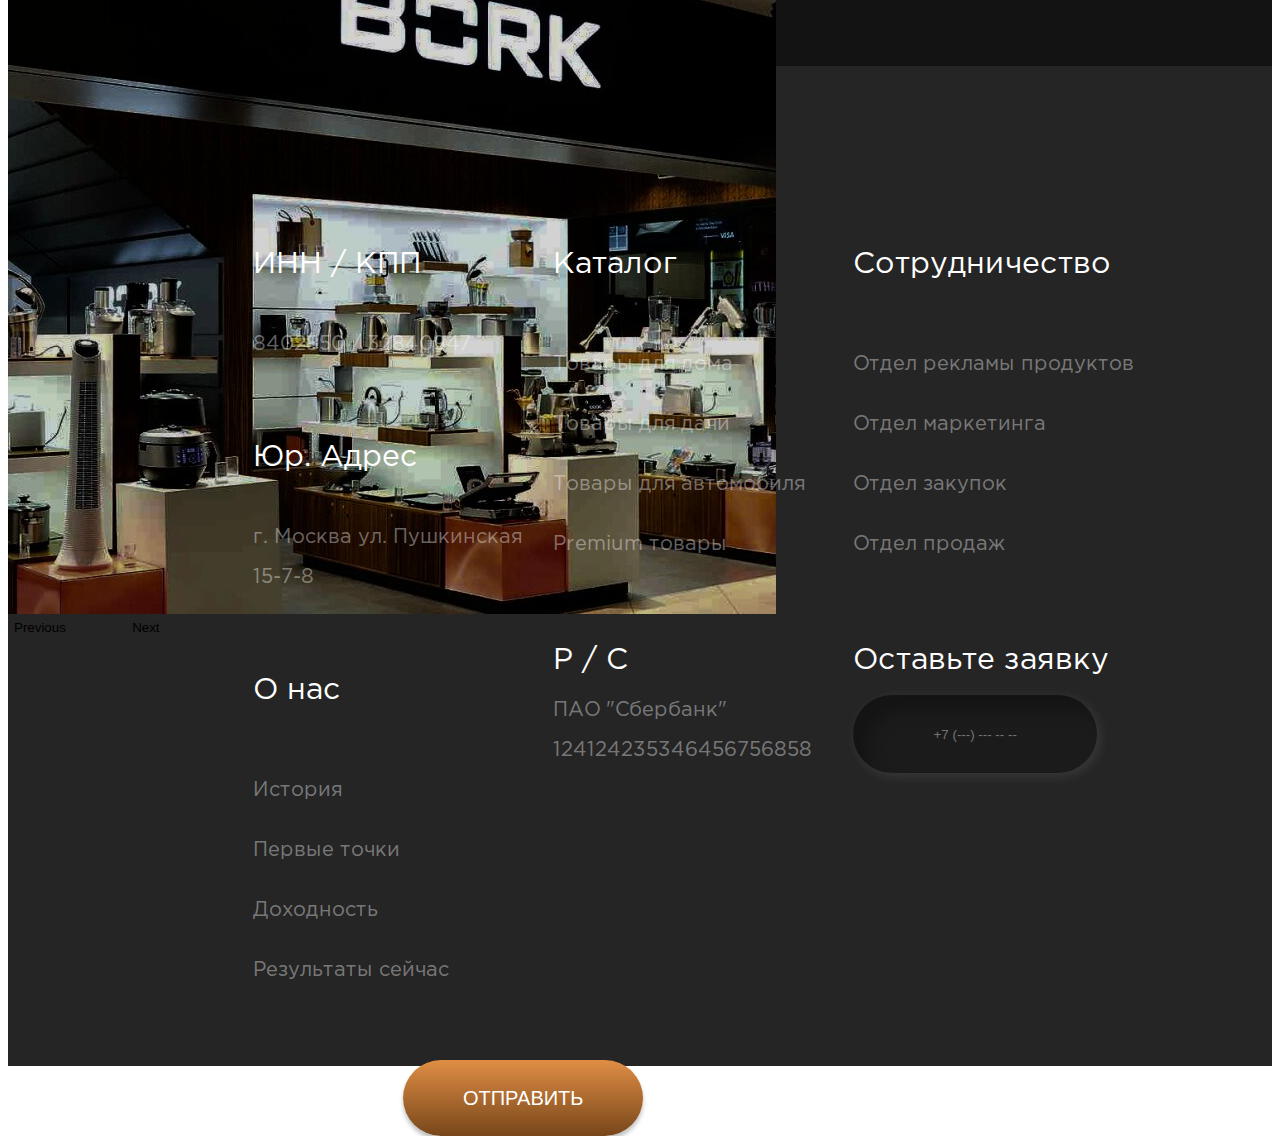
==== commit 47c99143: "scss" ====
--- a/index.html
+++ b/index.html
@@ -12,7 +12,7 @@
   <link href="https://cdn.jsdelivr.net/npm/bootstrap@5.0.2/dist/css/bootstrap.min.css" rel="stylesheet"
     integrity="sha384-EVSTQN3/azprG1Anm3QDgpJLIm9Nao0Yz1ztcQTwFspd3yD65VohhpuuCOmLASjC" crossorigin="anonymous">
   <link rel="stylesheet" href="assets/fonts.css">
-  <link rel="stylesheet" href="style.css">
+  <link rel="stylesheet" href="style/style.css">
 
 
 </head>
--- a/style/style.css
+++ b/style/style.css
@@ -0,0 +1,1337 @@
+@font-face {
+  font-family: "GothamPro";
+  font-style: normal;
+  font-weight: normal;
+  src: url("../Fonts_Gotham Pro/GothamPro.woff2") format("woff2"), url("../Fonts_Gotham Pro/GothamPro.woff") format("woff"), url("../Fonts_Gotham Pro/GothamPro.ttf") format("ttf");
+}
+@font-face {
+  font-family: "GothamPro", "Montserrat", sans-serif;
+  font-style: normal;
+  font-weight: normal;
+  src: url("../Fonts_Gotham Pro/GothamPro.woff2") format("woff2"), url("../Fonts_Gotham Pro/GothamPro.woff") format("woff"), url("../Fonts_Gotham Pro/GothamPro.ttf") format("ttf");
+}
+.header {
+  display: flex;
+  justify-content: center;
+}
+
+.header__text {
+  font-family: "GothamPro", "Montserrat", sans-serif;
+  font-size: 16px;
+  line-height: 19px;
+  color: #FFFFFF;
+}
+
+.header__text-aboutus:hover,
+.header__text-contacts:hover,
+.header__text-partnership:hover,
+.text:hover,
+.dropdown-item:hover {
+  cursor: pointer;
+  text-shadow: 0 0 5px #FFFFFF;
+}
+
+.header__text-aboutus-link {
+  text-decoration: none;
+  color: #FFFFFF;
+}
+
+.header__text-aboutus-link:hover {
+  color: #FFFFFF;
+  text-shadow: 0 0 5px #FFFFFF;
+}
+
+.catalog {
+  display: flex;
+  padding-top: 3%;
+}
+
+.button {
+  border: none;
+  background-color: transparent;
+}
+
+.carousel-control-next {
+  width: 140px;
+}
+
+@media screen and (min-width: 1024px) {
+  .header__text {
+    position: absolute;
+    display: flex;
+    flex-wrap: wrap;
+    align-items: center;
+    justify-content: center;
+    flex-grow: 1;
+    width: 60%;
+    margin-bottom: 5%;
+    top: 7%;
+    color: #FFFFFF;
+  }
+
+  .text {
+    padding-top: 12px;
+  }
+
+  .dropdown {
+    padding-top: 10px;
+  }
+
+  .header__logo {
+    position: absolute;
+    left: 10%;
+    top: 8%;
+  }
+
+  .header__basket {
+    position: absolute;
+    right: 10%;
+    top: 8%;
+    width: 40px;
+    height: 40px;
+  }
+
+  .basket {
+    position: absolute;
+    right: 0;
+    top: 0;
+  }
+
+  .header__ellipse2 {
+    position: absolute;
+    right: 0;
+    top: 0;
+  }
+
+  .header__four {
+    position: absolute;
+    right: 3px;
+    top: 0;
+    color: #FFFFFF;
+    font-size: 10px;
+  }
+
+  .header__ellipse2 {
+    position: absolute;
+  }
+
+  .header__text-aboutus,
+.header__text-contacts,
+.header__text-catalog,
+.header__text-partnership {
+    padding-inline: 20px;
+  }
+
+  .header__iphone {
+    display: none;
+  }
+}
+@media screen and (min-width: 768px) and (max-width: 1023px) {
+  .header__text {
+    position: absolute;
+    display: flex;
+    flex-wrap: wrap;
+    align-items: center;
+    justify-content: space-evenly;
+    flex-grow: 1;
+    width: 60%;
+    top: 5%;
+    color: #FFFFFF;
+  }
+
+  .text {
+    padding-top: 5px;
+  }
+
+  .dropdown {
+    padding-top: 2px;
+  }
+
+  .header__text-aboutus,
+.header__text-contacts,
+.header__text-catalog,
+.header__text-partnership {
+    min-width: 100%;
+    text-align: center;
+    line-height: 20px;
+  }
+
+  .catalog {
+    justify-content: center;
+    width: 100%;
+  }
+
+  .header__logo {
+    position: absolute;
+    left: 10%;
+    top: 5%;
+  }
+
+  .header__basket {
+    position: absolute;
+    right: 10%;
+    top: 5%;
+    top: 8%;
+    width: 40px;
+    height: 40px;
+  }
+
+  .basket {
+    position: absolute;
+    right: 0;
+    top: 0;
+  }
+
+  .header__ellipse2 {
+    position: absolute;
+    right: 0;
+    top: 0;
+  }
+
+  .header__four {
+    position: absolute;
+    right: 3px;
+    top: 0;
+    color: #FFFFFF;
+    font-size: 10px;
+  }
+
+  .header__ellipse2 {
+    position: absolute;
+  }
+
+  .header__iphone {
+    display: none;
+  }
+}
+@media screen and (max-width: 767px) {
+  .header {
+    display: flex;
+    flex-wrap: wrap;
+    background-color: #000000;
+  }
+
+  .header__logo {
+    display: none;
+  }
+
+  .header__basket,
+.header__ellipse2,
+.header__four {
+    display: none;
+  }
+
+  .header__text {
+    display: flex;
+    flex-wrap: wrap;
+    align-items: center;
+    justify-content: center;
+    width: 100%;
+    color: #FFFFFF;
+  }
+
+  .header__text-catalog {
+    display: flex;
+    width: 100%;
+    justify-content: center;
+  }
+
+  .header__text-aboutus,
+.header__text-catalog,
+.header__text-partnership,
+.header__text-contacts {
+    display: flex;
+    width: 100%;
+    justify-content: center;
+    padding-bottom: 10px;
+  }
+
+  .header__basket,
+.header__ellipse2,
+.header__four {
+    display: none;
+  }
+
+  .header__iphone {
+    display: none;
+  }
+}
+.aircleaner {
+  display: flex;
+  justify-content: center;
+}
+.aircleaner__container {
+  position: absolute;
+  top: 0;
+  left: 0;
+  display: flex;
+  justify-content: center;
+  width: 100%;
+  min-width: 100%;
+}
+.aircleaner__img {
+  width: 100%;
+}
+
+.card-img-top .card-color {
+  height: 500px;
+}
+
+.carousel-control-next,
+.carousel-control-prev {
+  background-color: transparent;
+  border-style: none;
+  height: 100%;
+}
+
+.aircleaner__buttons-button1:hover,
+.aircleaner__buttons-button2:hover {
+  box-shadow: #787878 0 0 0.375rem;
+}
+
+@media screen and (min-width: 1024px) {
+  .aircleaner__title {
+    position: absolute;
+    top: 30%;
+    left: 10%;
+    color: #FFFFFF;
+    z-index: 2;
+    font-family: "GothamPro", "Montserrat", sans-serif;
+    font-style: normal;
+    font-weight: normal;
+    font-size: 30px;
+    line-height: 61px;
+    width: 700px;
+    min-width: 700px;
+  }
+
+  .aircleaner__description {
+    position: absolute;
+    color: #FFFFFF;
+    top: 50%;
+    left: 10%;
+    width: 700px;
+    font-size: 20px;
+    line-height: 30px;
+    color: rgba(255, 255, 255, 0.4);
+  }
+
+  .aircleaner__buttons {
+    position: absolute;
+    display: flex;
+    justify-content: space-between;
+    width: 700px;
+    min-width: 700px;
+    top: 70%;
+    left: 10%;
+    padding-bottom: 30px;
+  }
+
+  .aircleaner__buttons-button1 {
+    background: linear-gradient(180deg, #E39045 0%, #754519 100%);
+    box-shadow: 4px 4px 4px rgba(0, 0, 0, 0.25);
+    border: none;
+    color: white;
+    font-size: 20px;
+    height: 80px;
+    border-radius: 50px;
+    width: 280px;
+  }
+
+  .aircleaner__buttons-button2 {
+    background: transparent;
+    color: #FFFFFF;
+    box-sizing: border-box;
+    height: 80px;
+    font-size: 20px;
+    border-radius: 50px;
+    width: 280px;
+  }
+}
+@media screen and (min-width: 768px) and (max-width: 1023px) {
+  .aircleaner__title {
+    position: absolute;
+    top: 30%;
+    left: 10%;
+    color: #FFFFFF;
+    z-index: 2;
+    font-family: "GothamPro", "Montserrat", sans-serif;
+    font-style: normal;
+    font-weight: normal;
+    font-size: 30px;
+    line-height: 40px;
+    width: 400px;
+  }
+
+  .aircleaner__description {
+    position: absolute;
+    color: #FFFFFF;
+    top: 50%;
+    left: 10%;
+    width: 400px;
+    line-height: 16px;
+    font-size: 16px;
+    color: rgba(255, 255, 255, 0.4);
+  }
+
+  .aircleaner__buttons {
+    position: absolute;
+    display: flex;
+    justify-content: space-between;
+    width: 400px;
+    min-width: 400px;
+    top: 80%;
+    left: 10%;
+  }
+
+  .aircleaner__buttons-button1 {
+    background: linear-gradient(180deg, #E39045 0%, #754519 100%);
+    box-shadow: 4px 4px 4px rgba(0, 0, 0, 0.25);
+    border: none;
+    color: #FFFFFF;
+    font-size: 11px;
+    height: 50px;
+
+    border-radius: 50px;
+    width: 160px;
+    min-width: 160px;
+  }
+
+  .aircleaner__buttons-button2 {
+    background: transparent;
+    color: #FFFFFF;
+    box-sizing: border-box;
+    height: 50px;
+    font-size: 11px;
+    border-radius: 50px;
+    width: 160px;
+    min-width: 160px;
+  }
+}
+@media screen and (max-width: 767px) {
+  .aircleaner,
+.carousel .slide,
+.aircleaner__title {
+    display: none;
+  }
+}
+@media screen and (max-width: 900px) {
+  button.btn-rounded {
+    padding-left: 10px;
+    padding-right: 30px;
+  }
+  .wrapper-header {
+    overflow-x: hidden;
+  }
+}
+@media all and (max-width: 700px) {
+  .tuk {
+    margin-left: -50px;
+    margin-right: -50px;
+  }
+
+  .card-link_color {
+    font-size: 10px;
+    line-height: 14px;
+  }
+}
+.wrapper-header {
+  max-width: 100%;
+  margin: auto;
+  background-color: #000000;
+}
+
+.textpro {
+  font-family: "GothamPro", "Montserrat", sans-serif;
+  font-style: normal;
+  font-weight: 400;
+  font-size: 64px;
+  line-height: 62px;
+  color: #FFFFFF;
+}
+
+.textcard {
+  font-family: "GothamPro", "Montserrat", sans-serif;
+  font-style: normal;
+  font-weight: 400;
+  font-size: 24px;
+  line-height: 24px;
+  color: #FFFFFF;
+}
+
+.textcard_into {
+  font-family: "GothamPro", "Montserrat", sans-serif;
+  font-style: normal;
+  font-weight: 400;
+  font-size: 14px;
+  line-height: 24px;
+  color: #FFFFFF;
+}
+
+.btn-rounded {
+  border-radius: 30px;
+  padding-top: 15px;
+  padding-bottom: 15px;
+  padding-left: 50px;
+  padding-right: 150px;
+  background-color: #252525;
+  color: #FFFFFF;
+}
+
+.plus_bg {
+  background-color: #814e21;
+  border-radius: 20px;
+  color: #FFFFFF;
+}
+
+.card-color {
+  background-color: #252525;
+  border-radius: 10px;
+  height: 300px;
+}
+
+.card-color:hover {
+  background-color: #FFFFFF;
+}
+
+.card-bgcolor {
+  background-color: #000000;
+}
+
+.text_align {
+  text-align: start;
+}
+
+.point {
+  width: 40px;
+  height: 10px;
+}
+
+.card-link_color {
+  color: rgba(255, 255, 255, 0.7);
+  -webkit-text-decoration-line: none;
+  text-decoration-line: none;
+}
+
+.LP__about-us {
+  width: 100%;
+  height: 680px;
+}
+
+.container-fluid {
+  width: 100%;
+  height: 680px;
+  max-width: 100%;
+  background: linear-gradient(270deg, #252525 23.57%, rgba(37, 37, 37, 0) 82.29%);
+  background: linear-gradient(270deg, #252525 23.57%, #252525 82.29%);
+}
+
+.carousel-item {
+  width: 100%;
+}
+
+.LP__about_text-title {
+  font-family: "GothamPro", "Montserrat", sans-serif;
+  font-style: normal;
+  font-weight: normal;
+  font-size: 64px;
+  line-height: 60px;
+  color: #FFFFFF;
+  margin-bottom: 40px;
+}
+
+.LP__about_text-text {
+  font-family: "GothamPro", "Montserrat", sans-serif;
+  font-weight: normal;
+  font-size: 20px;
+  line-height: 25px;
+  color: rgba(255, 255, 255, 0.6);
+}
+
+.LP__about_text-item1 {
+  text-align: left;
+}
+
+.LP__about {
+  display: flex;
+  width: 100%;
+  height: 1029px;
+  background: linear-gradient(270deg, #252525 23.57%, rgba(37, 37, 37, 0) 82.29%);
+  background: linear-gradient(270deg, #252525 23.57%, #252525 82.29%);
+}
+
+.LP__about_text {
+  width: 50%;
+  margin: 100px 0px 0px 0px;
+  display: flex;
+  flex-flow: column;
+  justify-content: flex-start;
+  align-content: center;
+  align-items: flex-start;
+  margin: 160px 150px 0px 100px;
+}
+
+.LP__about_text-title {
+  font-family: "GothamPro", "Montserrat", sans-serif;
+  font-style: normal;
+  font-weight: normal;
+  font-size: 64px;
+  line-height: 60px;
+  color: #FFFFFF;
+  margin-bottom: 40px;
+}
+
+.LP__about_text-text {
+  font-family: "GothamPro", "Montserrat", sans-serif;
+  font-style: normal;
+  font-weight: normal;
+  font-size: 20px;
+  line-height: 25px;
+  color: rgba(255, 255, 255, 0.6);
+}
+
+.LP__about-nav {
+  -ms-grid-row-align: center;
+  align-self: center;
+  margin-right: 40px;
+  margin-left: 40px;
+}
+
+.LP__about-img {
+  height: 1029px;
+  width: 50%;
+  background: url(/bork/assets/LP/about-img.jpg);
+  background-position: center;
+  background-repeat: no-repeat;
+  background-size: cover;
+  display: flex;
+}
+
+.footer {
+  font-family: "GothamPro", "Montserrat", sans-serif;
+  font-size: 30px;
+  line-height: 29px;
+}
+
+.button1:hover {
+  box-shadow: #787878 0 0 0.375rem;
+}
+
+.footer__button2 {
+  padding-top: 50px;
+}
+
+.button2:hover {
+  box-shadow: #787878 0 0 0.375rem;
+}
+
+.footer__inn .hover:hover,
+.footer__catalog .hover:hover,
+.footer__partnership .hover:hover,
+.footer__aboutus .hover:hover {
+  text-shadow: 0 0 3px #FFFFFF;
+}
+
+.color__item:hover {
+  color: #FFFFFF;
+}
+
+.footer__links {
+  padding-top: 5%;
+  min-width: 300px;
+}
+
+.footer__catalog-link {
+  text-decoration: none;
+  color: #FFFFFF;
+}
+
+.footer__catalog-link:hover {
+  color: #FFFFFF;
+  text-shadow: 0 0 3px #FFFFFF;
+}
+
+@media screen and (min-width: 1024px) {
+  .footer {
+    display: flex;
+    flex-wrap: wrap;
+    justify-content: center;
+    background-color: #252525;
+    color: #FFFFFF;
+    padding-left: 10%;
+    height: 1000px;
+  }
+
+  .footer__logo {
+    padding-top: 6%;
+    padding-bottom: 5%;
+    justify-content: center;
+    min-width: 100%;
+  }
+
+  .footer__catalog,
+.footer__partnership,
+.footer__aboutus,
+.footer__inn,
+.footer__request,
+.footer__button2,
+.footer__links,
+.footer__rs {
+    width: 25%;
+    min-width: 300px;
+  }
+
+  .button1 {
+    background-color: rgba(0, 0, 0, 0.25);
+    border-radius: 80px;
+    border-style: none;
+    box-shadow: inset 15px 15px 15px rgba(0, 0, 0, 0.25), 3px 3px 12px rgba(255, 255, 255, 0.1);
+    width: 80%;
+    height: 76px;
+    cursor: pointer;
+    text-align: center;
+  }
+
+  .button2 {
+    background: linear-gradient(to bottom, #E08E44, #77461A);
+    border-radius: 80px;
+    border-style: none;
+    box-shadow: 0 4px 4px rgba(0, 0, 0, 0.25);
+    height: 76px;
+    width: 80%;
+    color: #FFFFFF;
+    font-size: 20px;
+    line-height: 25px;
+  }
+
+  .LP__about_text-item1 {
+    text-align: left;
+  }
+
+  .footer__aboutus-link {
+    text-decoration: none;
+    color: #FFFFFF;
+  }
+
+  .footer__aboutus-link:hover {
+    color: #FFFFFF;
+    text-shadow: 0 0 3px #FFFFFF;
+  }
+}
+@media screen and (min-width: 768px) and (max-width: 1023px) {
+  .footer {
+    display: flex;
+    width: 100%;
+    height: 1029px;
+    background: linear-gradient(270deg, #252525 23.57%, rgba(37, 37, 37, 0) 82.29%);
+    background: linear-gradient(270deg, #252525 23.57%, #252525 82.29%);
+  }
+
+  .LP__about_text {
+    width: 50%;
+    margin: 100px 0px 0px 0px;
+    display: flex;
+    flex-flow: column;
+    justify-content: flex-start;
+    align-content: center;
+    align-items: flex-start;
+    margin: 160px 150px 0px 100px;
+  }
+
+  .LP__about_text-title {
+    font-family: "GothamPro", "Montserrat", sans-serif;
+    font-style: normal;
+    font-weight: normal;
+    font-size: 64px;
+    line-height: 60px;
+    color: #FFFFFF;
+    margin-bottom: 40px;
+  }
+
+  .LP__about_text-text {
+    font-family: "GothamPro", "Montserrat", sans-serif;
+    font-style: normal;
+    font-weight: normal;
+    font-size: 20px;
+    padding-top: 5%;
+  }
+
+  .color:hover {
+    cursor: pointer;
+  }
+
+  .container-fluid,
+.LP__about-us {
+    display: none;
+  }
+
+  .footer__aboutus-link {
+    text-decoration: none;
+    color: #FFFFFF;
+  }
+
+  .footer__aboutus-link:hover {
+    color: #FFFFFF;
+    text-shadow: 0 0 3px #FFFFFF;
+  }
+}
+@media screen and (max-width: 767px) {
+  .footer {
+    display: flex;
+    justify-content: center;
+    align-content: center;
+    flex-direction: column;
+    width: 100%;
+    flex-grow: 1;
+    text-align: center;
+    flex-wrap: wrap;
+    background-color: #252525;
+    color: #FFFFFF;
+    height: 100%;
+    line-height: 50px;
+  }
+
+  .container-fluid,
+.LP__about-us {
+    display: none;
+  }
+
+  .color,
+.footer__logo {
+    display: none;
+  }
+
+  .footer__inn {
+    display: none;
+  }
+
+  .footer__links {
+    display: flex;
+  }
+
+  .button2 {
+    background: linear-gradient(to bottom, #E08E44, #77461A);
+    border-radius: 80px;
+    border-style: none;
+    box-shadow: 0 4px 4px rgba(0, 0, 0, 0.25);
+    height: 76px;
+    width: 60%;
+    color: #FFFFFF;
+    font-size: 20px;
+    cursor: pointer;
+  }
+
+  .footer__phone {
+    font-size: 30px;
+    padding-top: 20px;
+    color: rgba(255, 255, 255, 0.4);
+  }
+
+  .footer__aboutus-link {
+    text-decoration: none;
+    color: #FFFFFF;
+  }
+
+  .footer__aboutus-link:hover {
+    color: #FFFFFF;
+    text-shadow: 0 0 3px #FFFFFF;
+  }
+}
+.price {
+  font-family: "GothamPro", "Montserrat", sans-serif;
+  font-size: 36px;
+  line-height: 34px;
+  color: rgba(255, 255, 255, 0.4);
+  position: absolute;
+  left: 10%;
+  top: 60%;
+}
+
+.latest__video-video {
+  position: absolute;
+  top: 0;
+  left: 0;
+  width: 100%;
+  height: 100%;
+}
+
+.latest__video-overlay {
+  position: relative;
+  top: 0;
+  left: 0;
+  width: 100%;
+  height: 100%;
+  min-width: 100%;
+}
+
+.latest__video-overlay:hover {
+  z-index: -1;
+}
+.latest__video-video:hover {
+  z-index: 1;
+}
+.latest__video {
+  position: relative;
+  left: 10%;
+  width: 80%;
+  min-width: 80%;
+  box-shadow: 30px 30px 50px rgba(0, 0, 0, 0.5);
+}
+
+.toster {
+  width: 100%;
+  height: 100%;
+  min-width: 100%;
+}
+
+.toster:hover {
+  display: none;
+  z-index: -1;
+}
+
+@media screen and (min-width: 1024px) {
+  .latest {
+    background-color: #141313;
+    height: 1200px;
+    color: #FFFFFF;
+    min-width: 100%;
+  }
+
+  .ellipse {
+    position: absolute;
+    left: 10%;
+    top: 77%;
+    width: 70px;
+    height: 70px;
+  }
+
+  .polygon {
+    position: absolute;
+    left: 12%;
+    top: 80%;
+    width: 30px;
+    height: 30px;
+  }
+
+  .latest {
+    font-family: "GothamPro", "Montserrat", sans-serif;
+    font-size: 64px;
+    line-height: 61px;
+  }
+
+  .latest__title {
+    color: #FFFFFF;
+    text-align: center;
+    font-size: 64px;
+    padding-top: 10%;
+    padding-bottom: 5%;
+  }
+
+  .price {
+    font-family: "GothamPro", "Montserrat", sans-serif;
+    font-size: 36px;
+    line-height: 34px;
+    color: rgba(255, 255, 255, 0.4);
+    position: absolute;
+    left: 10%;
+    top: 60%;
+  }
+
+  .logo {
+    position: absolute;
+    left: 10%;
+    top: 10%;
+  }
+
+  .latest__img-title {
+    position: absolute;
+    left: 10%;
+    top: 40%;
+    min-width: 100%;
+  }
+}
+@media screen and (min-width: 768px) and (max-width: 1023px) {
+  .ellipse {
+    position: absolute;
+    left: 10%;
+    top: 77%;
+    width: 50px;
+    height: 50px;
+  }
+
+  .polygon {
+    position: absolute;
+    left: 12%;
+    top: 80%;
+    width: 20px;
+    height: 20px;
+  }
+
+  .latest {
+    font-family: "GothamPro", "Montserrat", sans-serif;
+    font-size: 64px;
+    line-height: 61px;
+  }
+
+  .latest {
+    background-color: #141313;
+    height: 160vh;
+    color: #FFFFFF;
+    min-width: 100%;
+  }
+
+  .latest__img-title {
+    position: absolute;
+    font-size: 30px;
+    left: 10%;
+    top: 40%;
+    min-width: 100%;
+  }
+
+  .latest__title {
+    color: #FFFFFF;
+    text-align: center;
+    font-size: 40px;
+    padding-top: 30%;
+    padding-bottom: 65px;
+  }
+
+  .price {
+    font-family: "GothamPro", "Montserrat", sans-serif;
+    font-size: 20px;
+    line-height: 34px;
+    color: rgba(255, 255, 255, 0.4);
+    position: absolute;
+    left: 10%;
+    top: 60%;
+  }
+
+  .logo {
+    position: absolute;
+    left: 10%;
+    top: 10%;
+  }
+}
+@media screen and (max-width: 767px) {
+  .ellipse {
+    position: absolute;
+    left: 10%;
+    top: 77%;
+    width: 20px;
+    height: 20px;
+  }
+
+  .latest {
+    font-family: "GothamPro", "Montserrat", sans-serif;
+    font-size: 20px;
+    line-height: 10px;
+  }
+
+  .latest {
+    background-color: #141313;
+    height: 70vh;
+    color: #FFFFFF;
+    min-width: 100%;
+  }
+
+  .latest__title {
+    color: #FFFFFF;
+    text-align: center;
+    font-size: 20px;
+    padding-top: 5%;
+    padding-bottom: 5%;
+  }
+
+  .price {
+    font-family: "GothamPro", "Montserrat", sans-serif;
+    font-size: 20px;
+    line-height: 34px;
+    color: rgba(255, 255, 255, 0.4);
+    position: absolute;
+    left: 10%;
+    top: 56%;
+  }
+
+  .logo {
+    position: absolute;
+    left: 10%;
+    top: 10%;
+    width: 5rem;
+  }
+
+  .latest__img-title {
+    position: absolute;
+    left: 10%;
+    top: 40%;
+    min-width: 100%;
+  }
+
+  .polygon {
+    position: absolute;
+    left: 12%;
+    top: 80%;
+    width: 10px;
+    height: 10px;
+  }
+}
+.footer {
+  font-family: "GothamPro", "Montserrat", sans-serif;
+  font-size: 30px;
+  line-height: 29px;
+}
+
+.button1:hover,
+.button2:hover {
+  box-shadow: #787878 0 0 0.375rem;
+}
+
+.footer__button2 {
+  padding-top: 50px;
+}
+
+.footer__inn .hover:hover,
+.footer__catalog .hover:hover,
+.footer__partnership .hover:hover,
+.footer__aboutus .hover:hover {
+  text-shadow: 0 0 3px #FFFFFF;
+}
+
+.color__item:hover {
+  color: #FFFFFF;
+}
+
+.footer__links {
+  padding-top: 5%;
+  min-width: 300px;
+}
+
+@media screen and (min-width: 1024px) {
+  .footer {
+    display: flex;
+    flex-wrap: wrap;
+    justify-content: center;
+    background-color: #252525;
+    color: #FFFFFF;
+    padding-left: 10%;
+    height: 1000px;
+  }
+
+  .footer__logo {
+    padding-top: 6%;
+    padding-bottom: 5%;
+    justify-content: center;
+    min-width: 100%;
+  }
+
+  .footer__catalog,
+.footer__partnership,
+.footer__aboutus,
+.footer__inn,
+.footer__request,
+.footer__button2,
+.footer__links,
+.footer__rs {
+    width: 25%;
+    min-width: 300px;
+  }
+
+  .button1 {
+    background-color: rgba(0, 0, 0, 0.25);
+    border-radius: 80px;
+    border-style: none;
+    box-shadow: inset 15px 15px 15px rgba(0, 0, 0, 0.25), 3px 3px 12px rgba(255, 255, 255, 0.1);
+    width: 80%;
+    height: 76px;
+    cursor: pointer;
+    text-align: center;
+  }
+
+  .button2 {
+    background: linear-gradient(to bottom, #E08E44, #77461A);
+    border-radius: 80px;
+    border-style: none;
+    box-shadow: 0 4px 4px rgba(0, 0, 0, 0.25);
+    height: 76px;
+    width: 80%;
+    color: #FFFFFF;
+    font-size: 20px;
+    cursor: pointer;
+  }
+
+  .footer__inn {
+    color: #FFFFFF;
+  }
+
+  .footer__phone {
+    padding-top: 20px;
+    color: rgba(0, 0, 0, 0.25);
+  }
+
+  .color {
+    font-family: "GothamPro", "Montserrat", sans-serif;
+    font-size: 20px;
+    line-height: 40px;
+    color: rgba(255, 255, 255, 0.4);
+    font-size: 20px;
+    padding-top: 5%;
+  }
+}
+@media screen and (min-width: 768px) and (max-width: 1023px) {
+  .footer {
+    display: flex;
+    justify-content: center;
+    align-content: center;
+    flex-direction: column;
+    text-align: center;
+    width: 100%;
+    flex-grow: 1;
+    flex-wrap: wrap;
+    background-color: #252525;
+    color: #FFFFFF;
+    height: 100%;
+  }
+
+  .footer__links {
+    display: flex;
+    justify-content: space-evenly;
+    padding-bottom: 5%;
+  }
+
+  .button1 {
+    background-color: rgba(0, 0, 0, 0.25);
+    border-radius: 80px;
+    border-style: none;
+    box-shadow: inset 15px 15px 15px rgba(0, 0, 0, 0.25), 3px 3px 12px rgba(255, 255, 255, 0.1);
+    width: 60%;
+    height: 76px;
+    cursor: pointer;
+    text-align: center;
+    font-size: 20px;
+  }
+
+  .button2 {
+    background: linear-gradient(to bottom, #E08E44, #77461A);
+    border-radius: 80px;
+    border-style: none;
+    box-shadow: 0 4px 4px rgba(0, 0, 0, 0.25);
+    height: 76px;
+    width: 60%;
+    color: #FFFFFF;
+    font-size: 20px;
+    cursor: pointer;
+  }
+
+  .footer__phone {
+    padding-top: 20px;
+    color: rgba(0, 0, 0, 0.25);
+  }
+
+  .footer__request {
+    text-align: center;
+  }
+
+  .footer__inn {
+    display: none;
+  }
+
+  .footer__rs {
+    display: none;
+  }
+
+  .footer__phone {
+    padding-top: 20px;
+    color: rgba(0, 0, 0, 0.25);
+  }
+
+  .footer__logo {
+    padding-bottom: 5%;
+    padding-top: 5%;
+  }
+
+  .color {
+    font-family: "GothamPro", "Montserrat", sans-serif;
+    font-size: 20px;
+    line-height: 40px;
+    color: rgba(255, 255, 255, 0.4);
+    font-size: 20px;
+    padding-top: 5%;
+  }
+
+  .color:hover {
+    cursor: pointer;
+  }
+}
+@media screen and (max-width: 767px) {
+  .footer {
+    display: flex;
+    justify-content: center;
+    align-content: center;
+    flex-direction: column;
+    width: 100%;
+    flex-grow: 1;
+    text-align: center;
+    flex-wrap: wrap;
+    background-color: #252525;
+    color: #FFFFFF;
+    height: 100%;
+    line-height: 50px;
+  }
+
+  .color,
+.footer__logo {
+    display: none;
+  }
+
+  .footer__inn {
+    display: none;
+  }
+
+  .footer__links {
+    display: flex;
+    justify-content: space-evenly;
+    padding-bottom: 5%;
+  }
+
+  .footer__button2 {
+    padding-bottom: 10%;
+  }
+
+  .button2 {
+    width: 60%;
+  }
+
+  .footer__rs {
+    display: none;
+  }
+
+  .button1 {
+    background-color: rgba(0, 0, 0, 0.25);
+    border-radius: 80px;
+    border-style: none;
+    box-shadow: inset 15px 15px 15px rgba(0, 0, 0, 0.25), 3px 3px 12px rgba(255, 255, 255, 0.1);
+    width: 60%;
+    height: 76px;
+    cursor: pointer;
+    text-align: center;
+    font-size: 20px;
+  }
+
+  .button2 {
+    background: linear-gradient(to bottom, #E08E44, #77461A);
+    border-radius: 80px;
+    border-style: none;
+    box-shadow: 0 4px 4px rgba(0, 0, 0, 0.25);
+    height: 76px;
+    width: 60%;
+    color: #FFFFFF;
+    font-size: 20px;
+    cursor: pointer;
+  }
+
+  .footer__phone {
+    font-size: 30px;
+    padding-top: 20px;
+    color: rgba(0, 0, 0, 0.25);
+  }
+}
+/*# sourceMappingURL=style.css.map *//*# sourceMappingURL=style.css.map */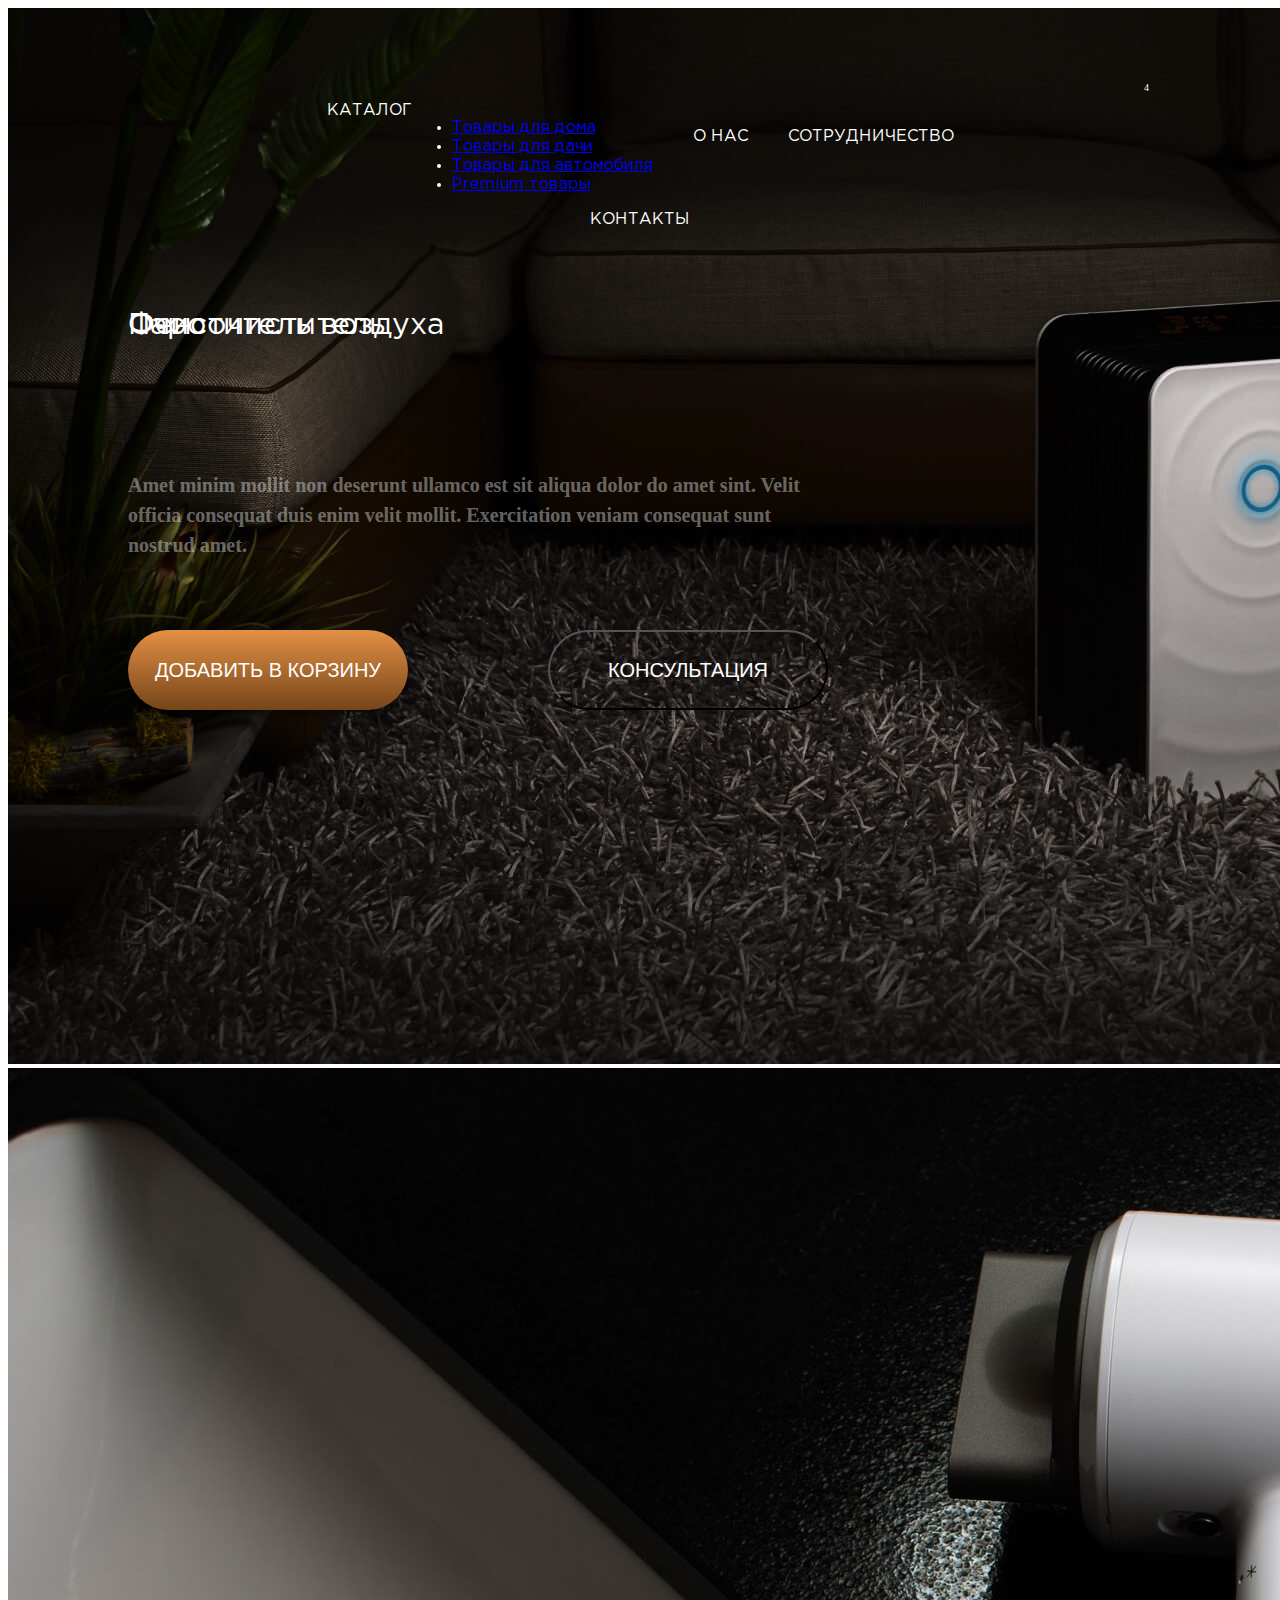
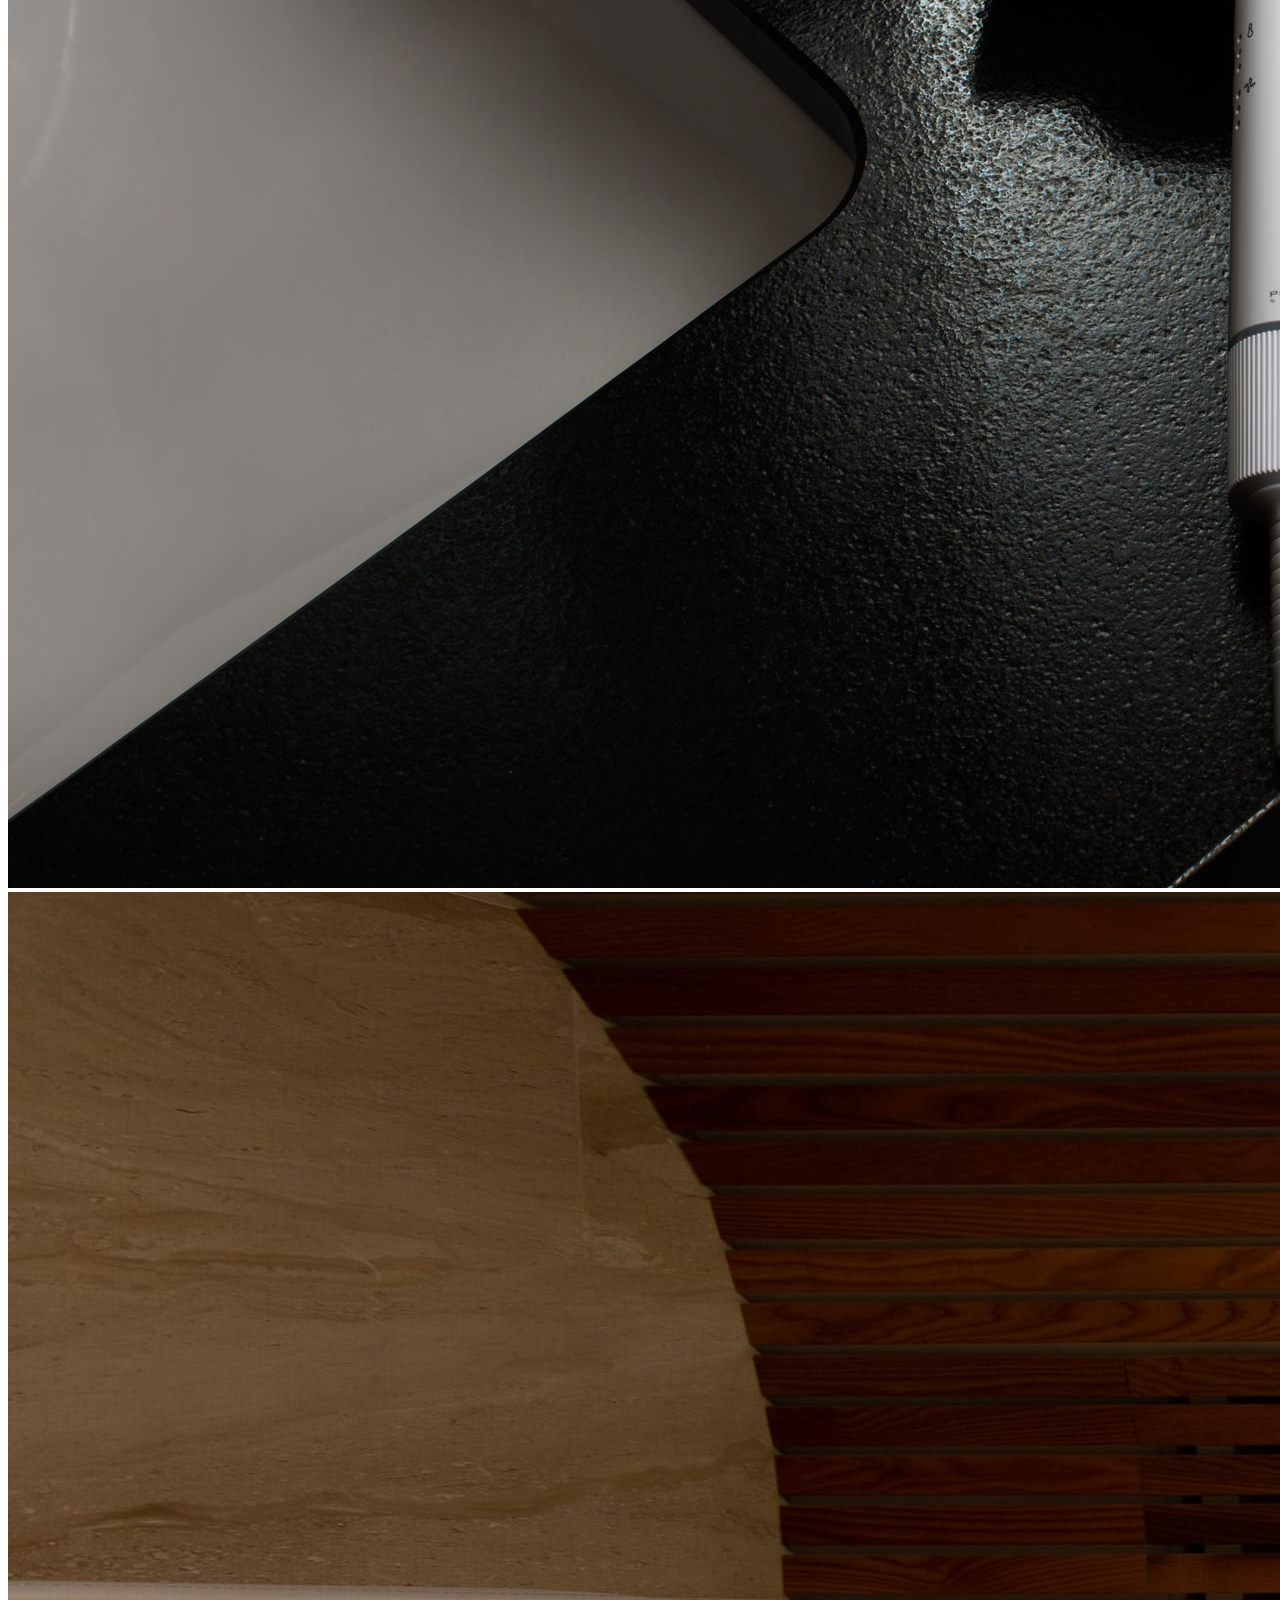
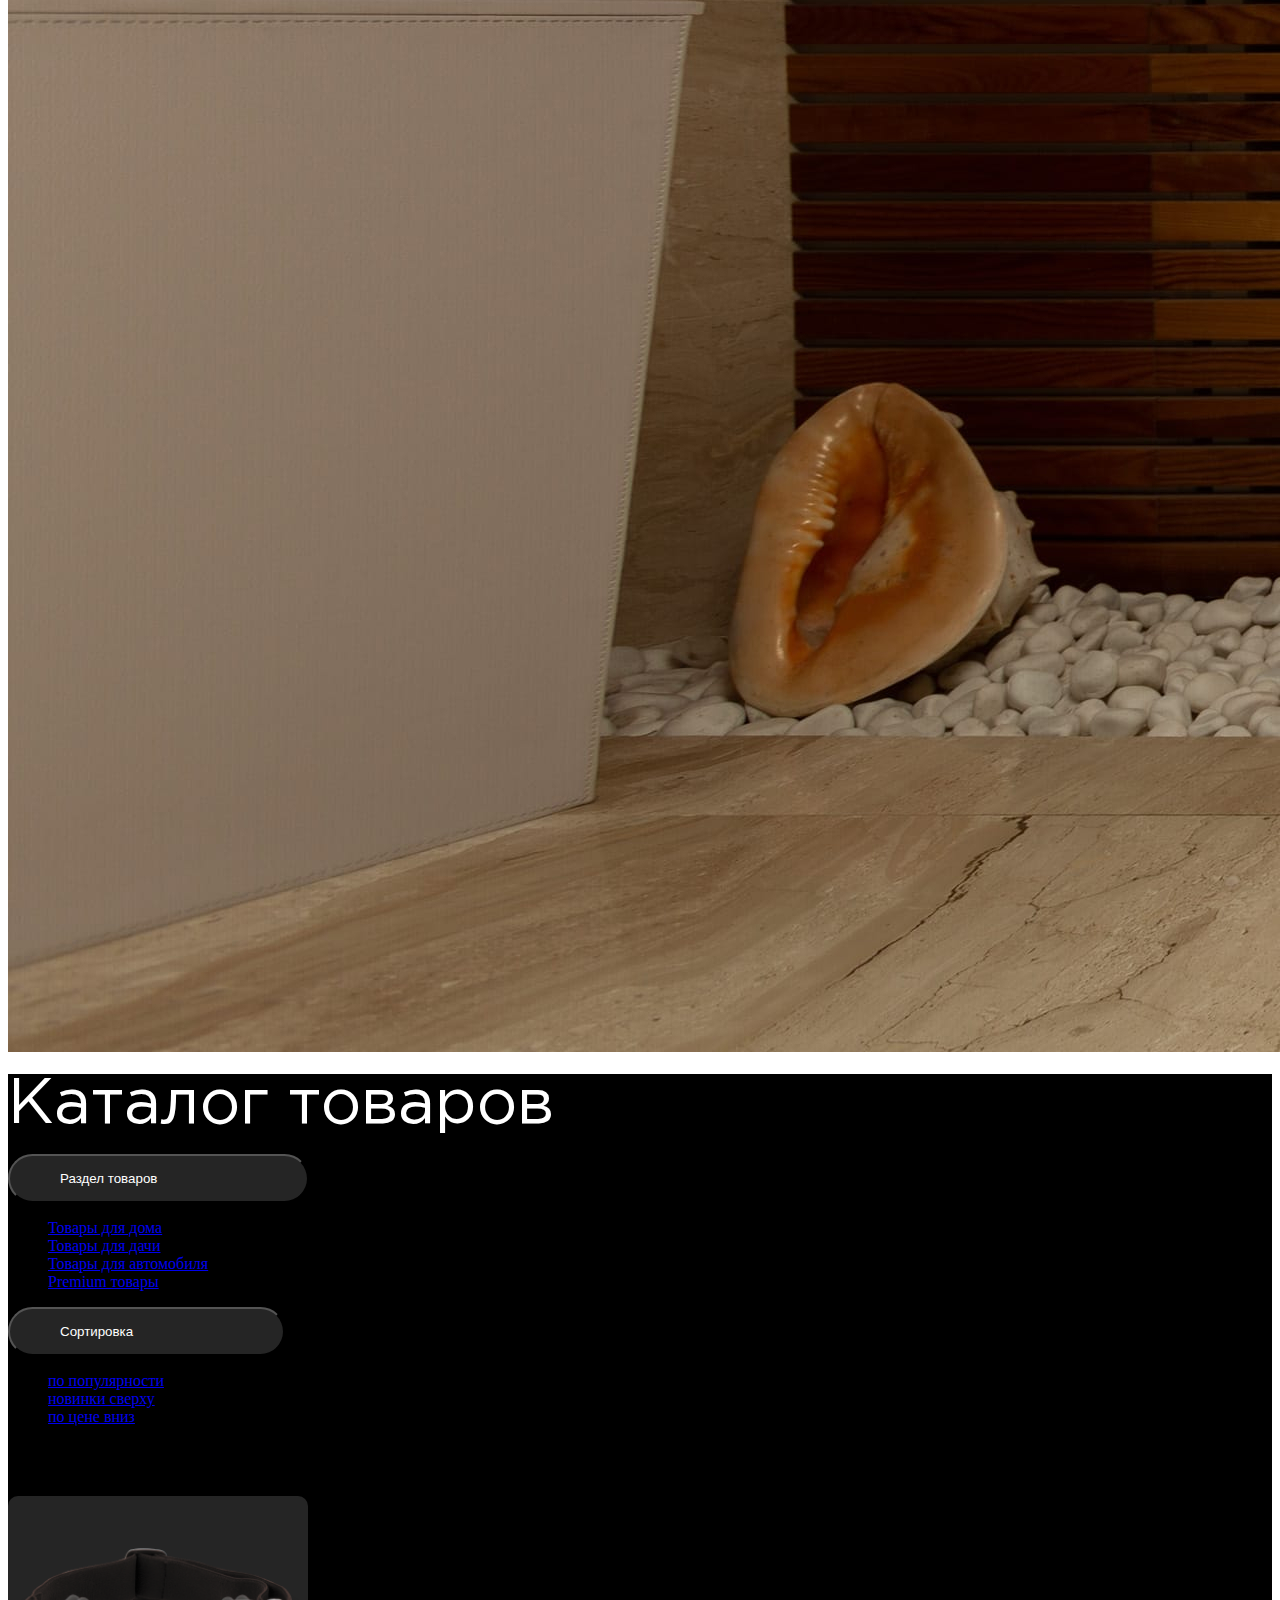
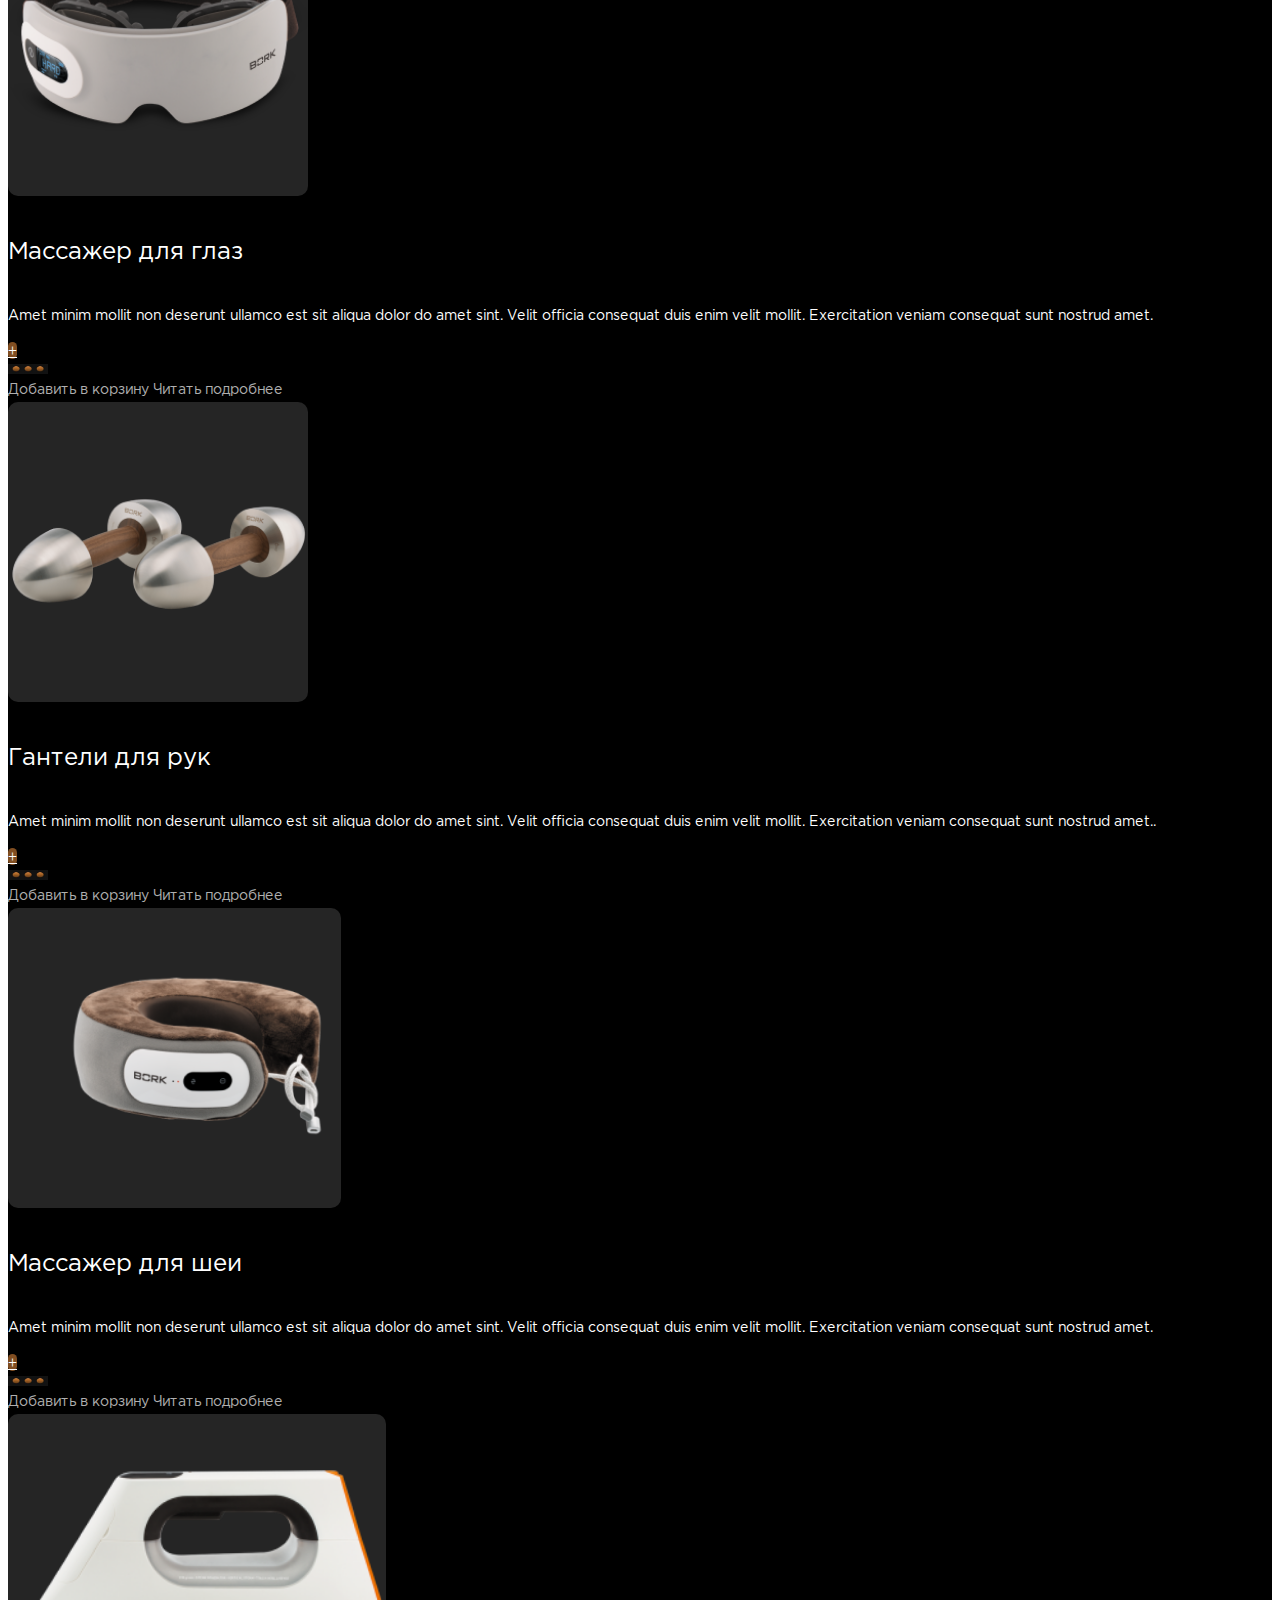
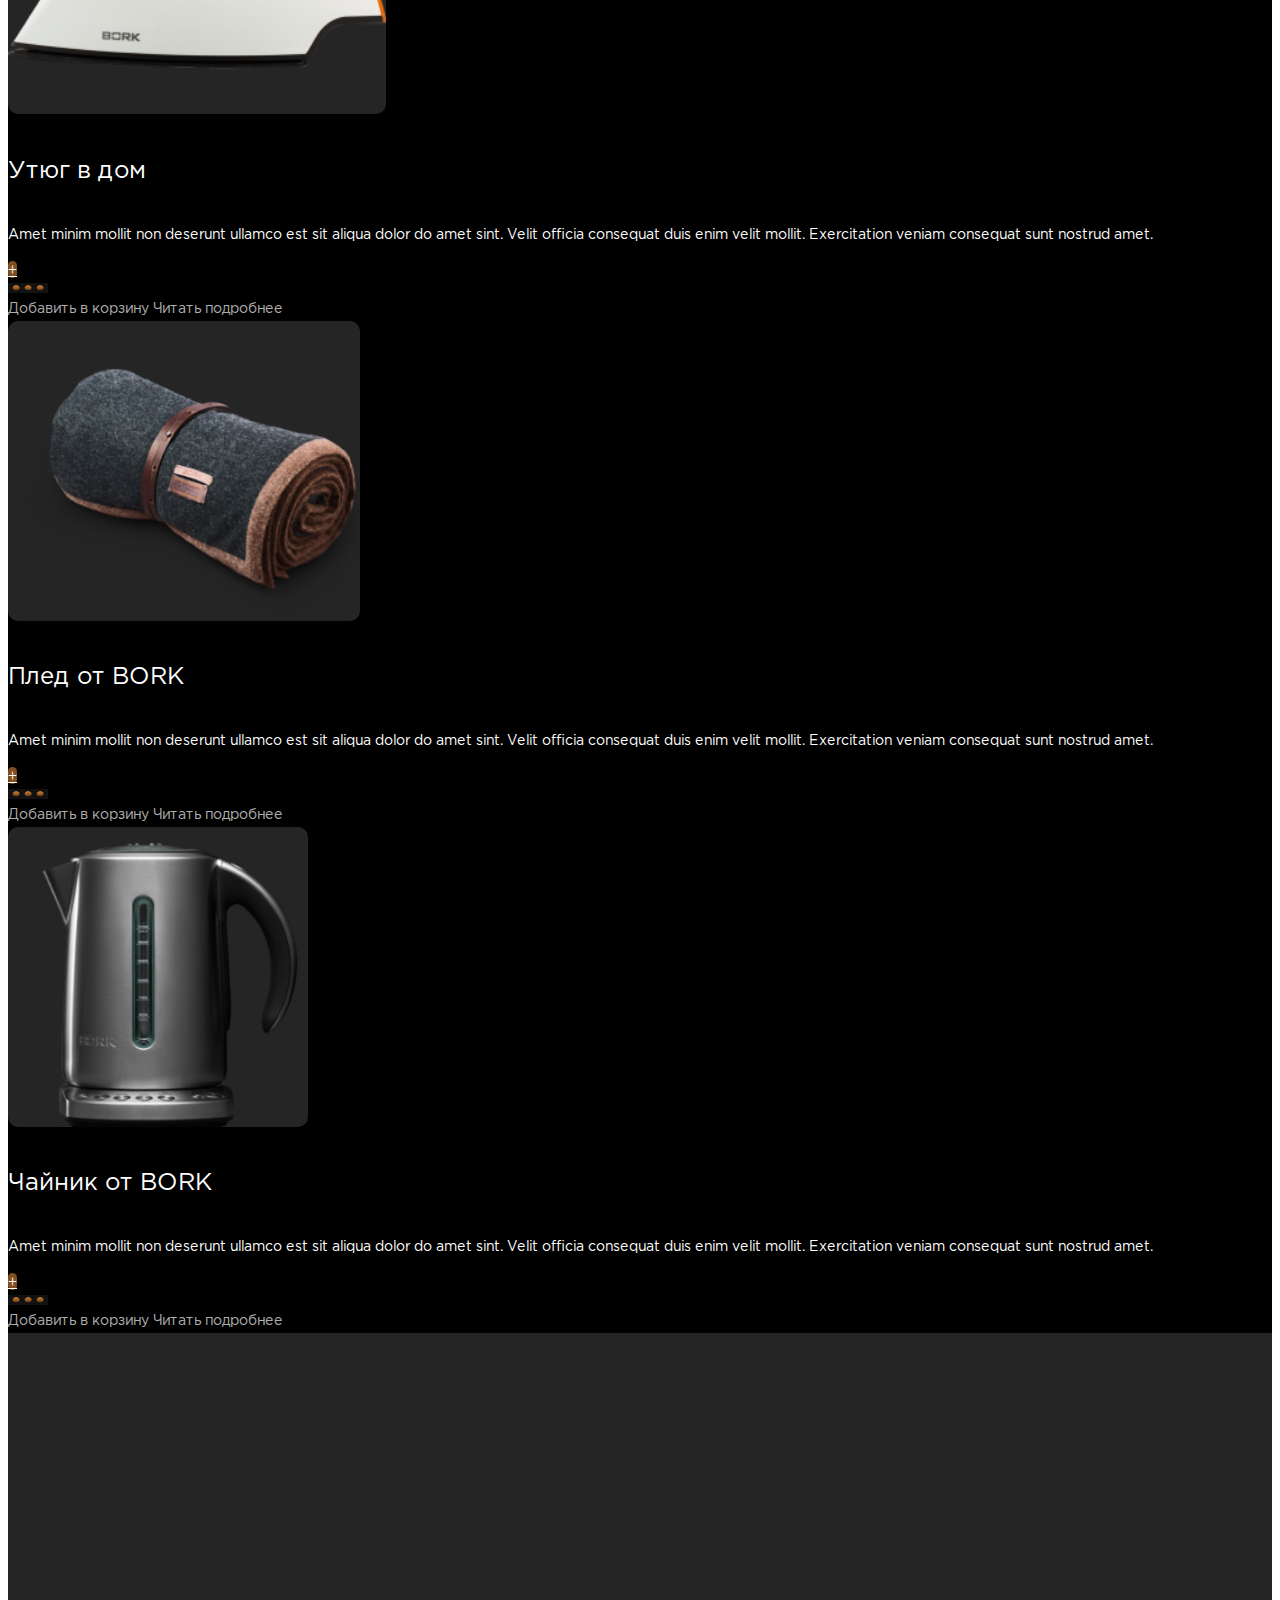
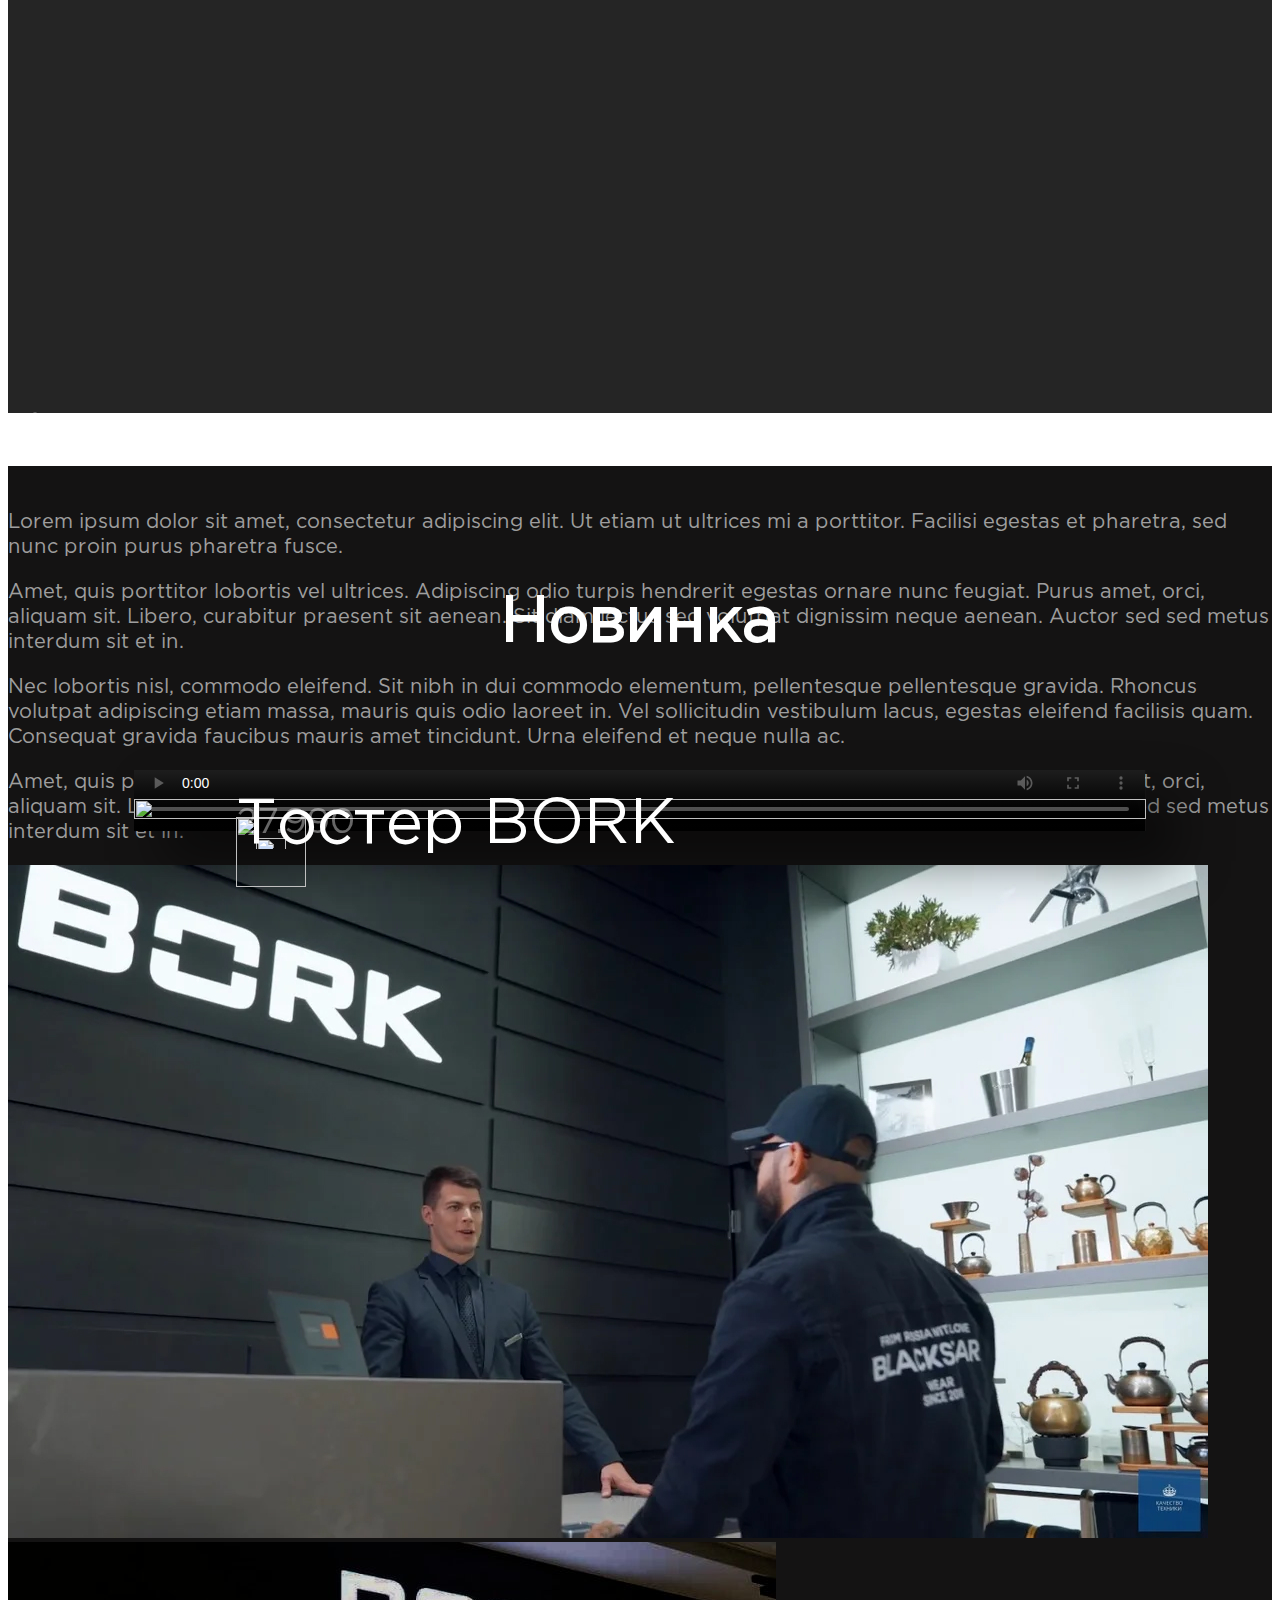
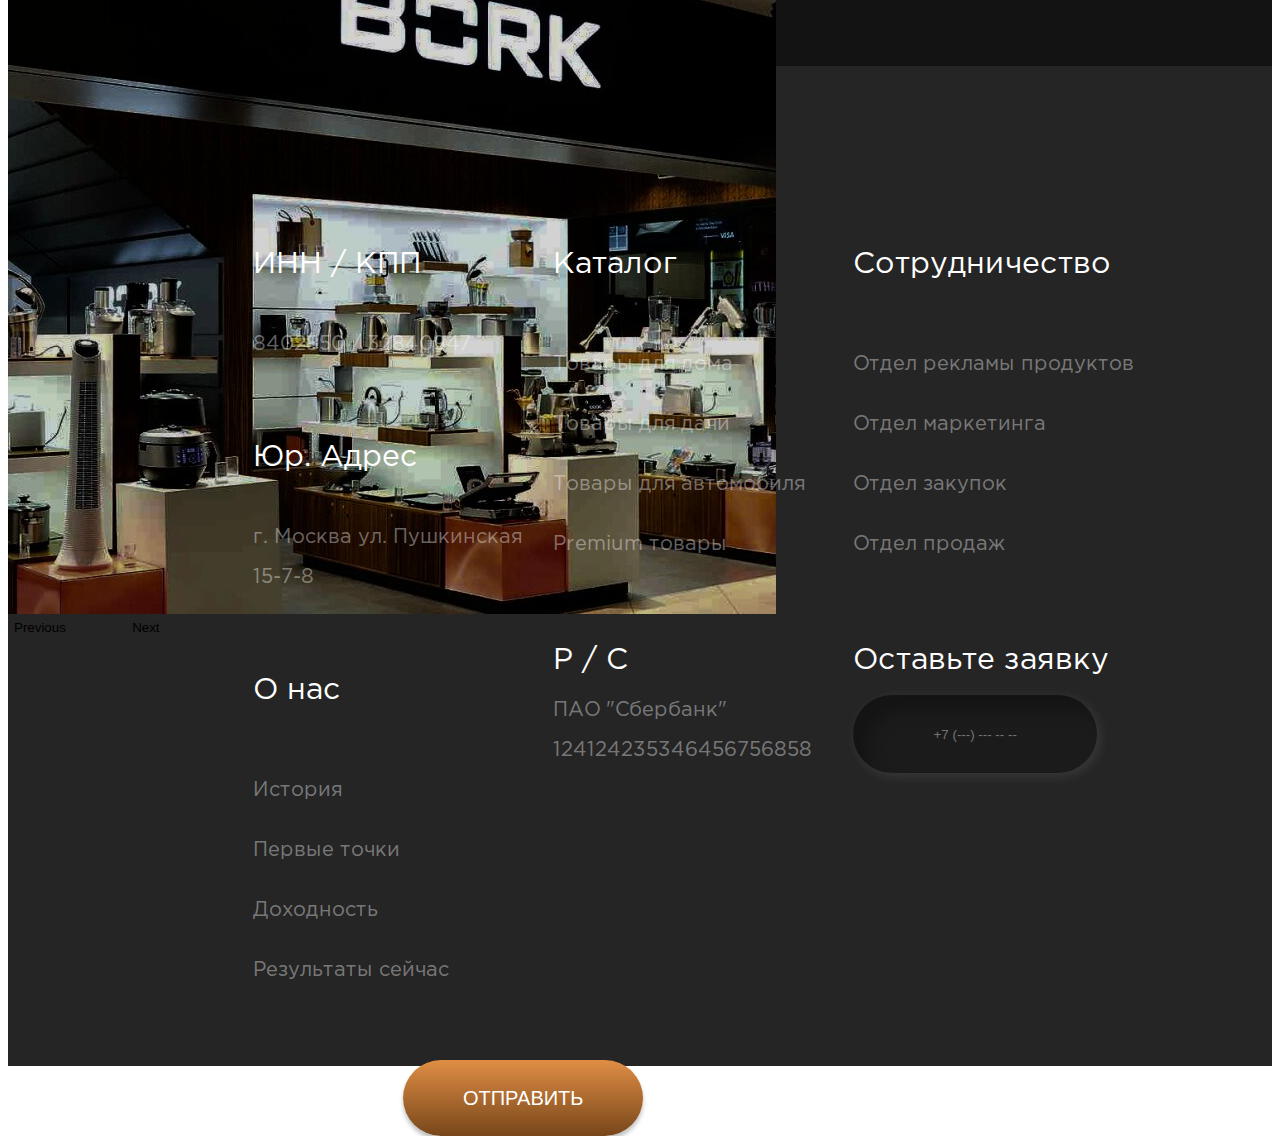
==== commit 561bdc0a: "watch sass beautify" ====
--- a/index.html
+++ b/index.html
@@ -7,7 +7,7 @@
   <meta name="viewport" content="width=device-width, initial-scale=1, shrink-to-fit=no">
   <title>Bork</title>
   <link rel="stylesheet" href="https://necolas.github.io/normalize.css/8.0.1/normalize.css">
-  <link href="//netdna.bootstrapcdn.com/font-awesome/4.7.0/css/font-awesome.css" rel="stylesheet" >
+  <link href="//netdna.bootstrapcdn.com/font-awesome/4.7.0/css/font-awesome.css" rel="stylesheet">
   <link rel="stylesheet" href="https://cdn.jsdelivr.net/npm/bootstrap-icons@1.5.0/font/bootstrap-icons.css">
   <link href="https://cdn.jsdelivr.net/npm/bootstrap@5.0.2/dist/css/bootstrap.min.css" rel="stylesheet"
     integrity="sha384-EVSTQN3/azprG1Anm3QDgpJLIm9Nao0Yz1ztcQTwFspd3yD65VohhpuuCOmLASjC" crossorigin="anonymous">
@@ -35,16 +35,17 @@
           <img src="assets/aircleaner_img/mop.jpg" class="d-block w-100" alt="слайд3">
         </div>
       </div>
-        <h3 class="aircleaner__description">Amet minim mollit non deserunt ullamco est sit aliqua dolor do amet sint. Velit officia consequat duis
-            enim velit mollit. Exercitation veniam consequat sunt nostrud amet.</h3>
-        <div class="aircleaner__buttons">
-          <form action="https://fari2288.github.io/bork/cart">
-            <input class="aircleaner__buttons-button1" type="submit" value="ДОБАВИТЬ В КОРЗИНУ">
-          </form>
-          <form action="https://fari2288.github.io/bork/modal-page">
-            <input class="aircleaner__buttons-button2" type="submit" value="КОНСУЛЬТАЦИЯ">
-          </form>
-        </div>
+      <h3 class="aircleaner__description">Amet minim mollit non deserunt ullamco est sit aliqua dolor do amet sint.
+        Velit officia consequat duis
+        enim velit mollit. Exercitation veniam consequat sunt nostrud amet.</h3>
+      <div class="aircleaner__buttons">
+        <form action="https://fari2288.github.io/bork/cart">
+          <input class="aircleaner__buttons-button1" type="submit" value="ДОБАВИТЬ В КОРЗИНУ">
+        </form>
+        <form action="https://fari2288.github.io/bork/modal-page">
+          <input class="aircleaner__buttons-button2" type="submit" value="КОНСУЛЬТАЦИЯ">
+        </form>
+      </div>
       <button class="carousel-control-prev" type="button" data-bs-target="#carouselExampleControls"
         data-bs-slide="prev">
         <span class="carousel-control-prev-icon" aria-hidden="true"></span>
@@ -134,170 +135,176 @@
       </div>
     </div>
     <br><br><br>
-      <div class="row row-cols-1 row-cols-md-3 tuk">
-       
-        <div class="col">
-          <div class="card h-100 px-5 gx-5   card-bgcolor">
-            <img src="assets/LP/catalog1.png" class="card-img-top card-color" alt="...">
-            <div class="card-body pb-5 pl-0  ">
-              <h5 class="card-title textcard text-star">Массажер для глаз</h5>
-              <p class="card-text  textcard_into text-star">Amet minim mollit non deserunt ullamco est sit aliqua dolor
-                do amet sint. Velit officia consequat duis enim velit mollit. Exercitation veniam consequat sunt nostrud
-                amet.</p>
-
-              <div class="row row-cols-2 ">
-                <div class="col">
-                  <div class="text_align">
-                    <a href="https://fari2288.github.io/bork/cart" class="btn plus_bg ">+</a>
-                  </div>
-                </div>
-                <div class="col ">
-                  <img src="assets/LP/троеточие.JPG" class="point" alt="...">
-                </div>
-              </div>
-
-              <div class="card-body text_align p-0 textcard_into">
-                <a href="https://fari2288.github.io/bork/cart" class="card-link card-link_color ">Добавить в корзину</a>
-                <a href="https://fari2288.github.io/bork/about-the-product" class="card-link card-link_color">Читать подробнее</a>
-              </div>
-            </div>
-          </div>
-        </div>
-        <div class="col">
-          <div class="card h-100 px-5 gx-5  card-bgcolor">
-            <img src="assets/LP/catalog2.png" class="card-img-top card-color" alt="...">
-            <div class="card-body pb-5 pl-0">
-              <h5 class="card-title textcard">Гантели для рук</h5>
-              <p class="card-text text-left textcard_into">Amet minim mollit non deserunt ullamco est sit aliqua dolor
-                do amet sint. Velit officia consequat duis enim velit mollit. Exercitation veniam consequat sunt nostrud
-                amet..</p>
-              <div class="row row-cols-2 ">
-                <div class="col">
-                  <div class="text_align">
-                    <a href="https://fari2288.github.io/bork/cart" class="btn plus_bg ">+</a>
-                  </div>
-                </div>
-                <div class="col p-0">
-                  <img src="assets/LP/троеточие.JPG" class="point" alt="...">
-                </div>
-              </div>
-
-              <div class="card-body text_align p-0 textcard_into">
-                <a href="https://fari2288.github.io/bork/cart" class="card-link card-link_color ">Добавить в корзину</a>
-                <a href="https://fari2288.github.io/bork/about-the-product" class="card-link card-link_color">Читать подробнее</a>
-              </div>
-            </div>
-          </div>
-        </div>
-        <div class="col">
-          <div class="card h-100 px-5 gx-5  card-bgcolor">
-            <img src="assets/LP/catalog3.png" class="card-img-top card-color" alt="...">
-            <div class="card-body pb-5 pl-0">
-              <h5 class="card-title textcard">Массажер для шеи</h5>
-              <p class="card-text text-left textcard_into">Amet minim mollit non deserunt ullamco est sit aliqua dolor
-                do amet sint. Velit officia consequat duis enim velit mollit. Exercitation veniam consequat sunt nostrud
-                amet.</p>
-              <div class="row row-cols-2 ">
-                <div class="col">
-                  <div class="text_align">
-                    <a href="https://fari2288.github.io/bork/cart" class="btn plus_bg ">+</a>
-                  </div>
-                </div>
-                <div class="col p-0">
-                  <img src="assets/LP/троеточие.JPG" class="point" alt="...">
-                </div>
-              </div>
-
-              <div class="card-body text_align p-0 textcard_into">
-                <a href="https://fari2288.github.io/bork/cart" class="card-link card-link_color ">Добавить в корзину</a>
-                <a href="https://fari2288.github.io/bork/about-the-product" class="card-link card-link_color">Читать подробнее</a>
-              </div>
-            </div>
-          </div>
-        </div>
-      </div>
-      
-      <div class="row row-cols-1 row-cols-md-3 tuk text-left g-4 ">
-        <div class="col">
-          <div class="card h-100 px-5 gx-5 card-bgcolor">
-            <img src="assets/LP/catalog4.png" class="card-img-top card-color" alt="...">
-            <div class="card-body pb-5 pl-0">
-              <h5 class="card-title textcard">Утюг в дом</h5>
-              <p class="card-text text-left textcard_into">Amet minim mollit non deserunt ullamco est sit aliqua dolor
-                do amet sint. Velit officia consequat duis enim velit mollit. Exercitation veniam consequat sunt nostrud
-                amet.</p>
-              <div class="row row-cols-2 ">
-                <div class="col">
-                  <div class="text_align">
-                    <a href="https://fari2288.github.io/bork/cart" class="btn plus_bg ">+</a>
-                  </div>
-                </div>
-                <div class="col p-0">
-                  <img src="assets/LP/троеточие.JPG" class="point" alt="...">
-                </div>
-              </div>
-
-              <div class="card-body text_align p-0 textcard_into ">
-                <a href="https://fari2288.github.io/bork/cart" class="card-link card-link_color  ">Добавить в корзину</a>
-                <a href="https://fari2288.github.io/bork/about-the-product" class="card-link card-link_color">Читать подробнее</a>
-              </div>
-            </div>
-          </div>
-        </div>
-        <div class="col">
-          <div class="card h-100 px-5 gx-5  card-bgcolor">
-            <img src="assets/LP/catalog5.png" class="card-img-top card-color" alt="...">
-            <div class="card-body pb-5 pl-0">
-              <h5 class="card-title textcard">Плед от BORK</h5>
-              <p class="card-text text-left textcard_into">Amet minim mollit non deserunt ullamco est sit aliqua dolor
-                do amet sint. Velit officia consequat duis enim velit mollit. Exercitation veniam consequat sunt nostrud
-                amet.</p>
-              <div class="row row-cols-2 ">
-                <div class="col">
-                  <div class="text_align">
-                    <a href="https://fari2288.github.io/bork/cart" class="btn plus_bg ">+</a>
-                  </div>
-                </div>
-                <div class="col p-0">
-                  <img src="assets/LP/троеточие.JPG" class="point" alt="...">
-                </div>
-              </div>
-
-              <div class="card-body text_align p-0 textcard_into">
-                <a href="https://fari2288.github.io/bork/cart" class="card-link card-link_color ">Добавить в корзину</a>
-                <a href="https://fari2288.github.io/bork/about-the-product" class="card-link card-link_color">Читать подробнее</a>
-              </div>
-            </div>
-          </div>
-        </div>
-        <div class="col">
-          <div class="card h-100 px-5 gx-5 card-bgcolor">
-            <img src="assets/LP/catalog6.png" class="card-img-top card-color" alt="...">
-            <div class="card-body pb-5 pl-0">
-              <h5 class="card-title textcard">Чайник от BORK</h5>
-              <p class="card-text text-left textcard_into">Amet minim mollit non deserunt ullamco est sit aliqua dolor
-                do amet sint. Velit officia consequat duis enim velit mollit. Exercitation veniam consequat sunt nostrud
-                amet.</p>
-              <div class="row row-cols-2 ">
-                <div class="col">
-                  <div class="text_align">
-                    <a href="https://fari2288.github.io/bork/cart" class="btn plus_bg ">+</a>
-                  </div>
-                </div>
-                <div class="col p-0">
-                  <img src="assets/LP/троеточие.JPG" class="point" alt="...">
-                </div>
-              </div>
-
-              <div class="card-body text_align p-0 textcard_into">
-                <a href="https://fari2288.github.io/bork/cart" class="card-link card-link_color ">Добавить в корзину</a>
-                <a href="https://fari2288.github.io/bork/about-the-product" class="card-link card-link_color">Читать подробнее</a>
-              </div>
-            </div>
-          </div>
-        </div>
-      </div>
-    </div>
+    <div class="row row-cols-1 row-cols-md-3 tuk">
+
+      <div class="col">
+        <div class="card h-100 px-5 gx-5   card-bgcolor">
+          <img src="assets/LP/catalog1.png" class="card-img-top card-color" alt="...">
+          <div class="card-body pb-5 pl-0  ">
+            <h5 class="card-title textcard text-star">Массажер для глаз</h5>
+            <p class="card-text  textcard_into text-star">Amet minim mollit non deserunt ullamco est sit aliqua dolor
+              do amet sint. Velit officia consequat duis enim velit mollit. Exercitation veniam consequat sunt nostrud
+              amet.</p>
+
+            <div class="row row-cols-2 ">
+              <div class="col">
+                <div class="text_align">
+                  <a href="https://fari2288.github.io/bork/cart" class="btn plus_bg ">+</a>
+                </div>
+              </div>
+              <div class="col ">
+                <img src="assets/LP/троеточие.JPG" class="point" alt="...">
+              </div>
+            </div>
+
+            <div class="card-body text_align p-0 textcard_into">
+              <a href="https://fari2288.github.io/bork/cart" class="card-link card-link_color ">Добавить в корзину</a>
+              <a href="https://fari2288.github.io/bork/about-the-product" class="card-link card-link_color">Читать
+                подробнее</a>
+            </div>
+          </div>
+        </div>
+      </div>
+      <div class="col">
+        <div class="card h-100 px-5 gx-5  card-bgcolor">
+          <img src="assets/LP/catalog2.png" class="card-img-top card-color" alt="...">
+          <div class="card-body pb-5 pl-0">
+            <h5 class="card-title textcard">Гантели для рук</h5>
+            <p class="card-text text-left textcard_into">Amet minim mollit non deserunt ullamco est sit aliqua dolor
+              do amet sint. Velit officia consequat duis enim velit mollit. Exercitation veniam consequat sunt nostrud
+              amet..</p>
+            <div class="row row-cols-2 ">
+              <div class="col">
+                <div class="text_align">
+                  <a href="https://fari2288.github.io/bork/cart" class="btn plus_bg ">+</a>
+                </div>
+              </div>
+              <div class="col p-0">
+                <img src="assets/LP/троеточие.JPG" class="point" alt="...">
+              </div>
+            </div>
+
+            <div class="card-body text_align p-0 textcard_into">
+              <a href="https://fari2288.github.io/bork/cart" class="card-link card-link_color ">Добавить в корзину</a>
+              <a href="https://fari2288.github.io/bork/about-the-product" class="card-link card-link_color">Читать
+                подробнее</a>
+            </div>
+          </div>
+        </div>
+      </div>
+      <div class="col">
+        <div class="card h-100 px-5 gx-5  card-bgcolor">
+          <img src="assets/LP/catalog3.png" class="card-img-top card-color" alt="...">
+          <div class="card-body pb-5 pl-0">
+            <h5 class="card-title textcard">Массажер для шеи</h5>
+            <p class="card-text text-left textcard_into">Amet minim mollit non deserunt ullamco est sit aliqua dolor
+              do amet sint. Velit officia consequat duis enim velit mollit. Exercitation veniam consequat sunt nostrud
+              amet.</p>
+            <div class="row row-cols-2 ">
+              <div class="col">
+                <div class="text_align">
+                  <a href="https://fari2288.github.io/bork/cart" class="btn plus_bg ">+</a>
+                </div>
+              </div>
+              <div class="col p-0">
+                <img src="assets/LP/троеточие.JPG" class="point" alt="...">
+              </div>
+            </div>
+
+            <div class="card-body text_align p-0 textcard_into">
+              <a href="https://fari2288.github.io/bork/cart" class="card-link card-link_color ">Добавить в корзину</a>
+              <a href="https://fari2288.github.io/bork/about-the-product" class="card-link card-link_color">Читать
+                подробнее</a>
+            </div>
+          </div>
+        </div>
+      </div>
+    </div>
+
+    <div class="row row-cols-1 row-cols-md-3 tuk text-left g-4 ">
+      <div class="col">
+        <div class="card h-100 px-5 gx-5 card-bgcolor">
+          <img src="assets/LP/catalog4.png" class="card-img-top card-color" alt="...">
+          <div class="card-body pb-5 pl-0">
+            <h5 class="card-title textcard">Утюг в дом</h5>
+            <p class="card-text text-left textcard_into">Amet minim mollit non deserunt ullamco est sit aliqua dolor
+              do amet sint. Velit officia consequat duis enim velit mollit. Exercitation veniam consequat sunt nostrud
+              amet.</p>
+            <div class="row row-cols-2 ">
+              <div class="col">
+                <div class="text_align">
+                  <a href="https://fari2288.github.io/bork/cart" class="btn plus_bg ">+</a>
+                </div>
+              </div>
+              <div class="col p-0">
+                <img src="assets/LP/троеточие.JPG" class="point" alt="...">
+              </div>
+            </div>
+
+            <div class="card-body text_align p-0 textcard_into ">
+              <a href="https://fari2288.github.io/bork/cart" class="card-link card-link_color  ">Добавить в корзину</a>
+              <a href="https://fari2288.github.io/bork/about-the-product" class="card-link card-link_color">Читать
+                подробнее</a>
+            </div>
+          </div>
+        </div>
+      </div>
+      <div class="col">
+        <div class="card h-100 px-5 gx-5  card-bgcolor">
+          <img src="assets/LP/catalog5.png" class="card-img-top card-color" alt="...">
+          <div class="card-body pb-5 pl-0">
+            <h5 class="card-title textcard">Плед от BORK</h5>
+            <p class="card-text text-left textcard_into">Amet minim mollit non deserunt ullamco est sit aliqua dolor
+              do amet sint. Velit officia consequat duis enim velit mollit. Exercitation veniam consequat sunt nostrud
+              amet.</p>
+            <div class="row row-cols-2 ">
+              <div class="col">
+                <div class="text_align">
+                  <a href="https://fari2288.github.io/bork/cart" class="btn plus_bg ">+</a>
+                </div>
+              </div>
+              <div class="col p-0">
+                <img src="assets/LP/троеточие.JPG" class="point" alt="...">
+              </div>
+            </div>
+
+            <div class="card-body text_align p-0 textcard_into">
+              <a href="https://fari2288.github.io/bork/cart" class="card-link card-link_color ">Добавить в корзину</a>
+              <a href="https://fari2288.github.io/bork/about-the-product" class="card-link card-link_color">Читать
+                подробнее</a>
+            </div>
+          </div>
+        </div>
+      </div>
+      <div class="col">
+        <div class="card h-100 px-5 gx-5 card-bgcolor">
+          <img src="assets/LP/catalog6.png" class="card-img-top card-color" alt="...">
+          <div class="card-body pb-5 pl-0">
+            <h5 class="card-title textcard">Чайник от BORK</h5>
+            <p class="card-text text-left textcard_into">Amet minim mollit non deserunt ullamco est sit aliqua dolor
+              do amet sint. Velit officia consequat duis enim velit mollit. Exercitation veniam consequat sunt nostrud
+              amet.</p>
+            <div class="row row-cols-2 ">
+              <div class="col">
+                <div class="text_align">
+                  <a href="https://fari2288.github.io/bork/cart" class="btn plus_bg ">+</a>
+                </div>
+              </div>
+              <div class="col p-0">
+                <img src="assets/LP/троеточие.JPG" class="point" alt="...">
+              </div>
+            </div>
+
+            <div class="card-body text_align p-0 textcard_into">
+              <a href="https://fari2288.github.io/bork/cart" class="card-link card-link_color ">Добавить в корзину</a>
+              <a href="https://fari2288.github.io/bork/about-the-product" class="card-link card-link_color">Читать
+                подробнее</a>
+            </div>
+          </div>
+        </div>
+      </div>
+    </div>
+  </div>
 
   <section class="LP__about-us" id="LP__about-us">
     <div class="container-fluid col-lg-12 d-flex justify-content-center align-content-center">
@@ -447,10 +454,12 @@
     </div>
   </footer>
 
-<script src="https://cdn.jsdelivr.net/npm/bootstrap@5.0.2/dist/js/bootstrap.bundle.min.js" integrity="sha384-MrcW6ZMFYlzcLA8Nl+NtUVF0sA7MsXsP1UyJoMp4YLEuNSfAP+JcXn/tWtIaxVXM" crossorigin="anonymous"></script>
-<script src="https://cdn.jsdelivr.net/npm/@popperjs/core@2.9.2/dist/umd/popper.min.js"
-  integrity="sha384-IQsoLXl5PILFhosVNubq5LC7Qb9DXgDA9i+tQ8Zj3iwWAwPtgFTxbJ8NT4GN1R8p" crossorigin="anonymous">
-</script>
+  <script src="https://cdn.jsdelivr.net/npm/bootstrap@5.0.2/dist/js/bootstrap.bundle.min.js"
+    integrity="sha384-MrcW6ZMFYlzcLA8Nl+NtUVF0sA7MsXsP1UyJoMp4YLEuNSfAP+JcXn/tWtIaxVXM" crossorigin="anonymous">
+  </script>
+  <script src="https://cdn.jsdelivr.net/npm/@popperjs/core@2.9.2/dist/umd/popper.min.js"
+    integrity="sha384-IQsoLXl5PILFhosVNubq5LC7Qb9DXgDA9i+tQ8Zj3iwWAwPtgFTxbJ8NT4GN1R8p" crossorigin="anonymous">
+  </script>
 
 </body>
 
--- a/style/style.css
+++ b/style/style.css
@@ -1,628 +1,16 @@
-@font-face {
-  font-family: "GothamPro";
-  font-style: normal;
-  font-weight: normal;
-  src: url("../Fonts_Gotham Pro/GothamPro.woff2") format("woff2"), url("../Fonts_Gotham Pro/GothamPro.woff") format("woff"), url("../Fonts_Gotham Pro/GothamPro.ttf") format("ttf");
-}
-@font-face {
-  font-family: "GothamPro", "Montserrat", sans-serif;
-  font-style: normal;
-  font-weight: normal;
-  src: url("../Fonts_Gotham Pro/GothamPro.woff2") format("woff2"), url("../Fonts_Gotham Pro/GothamPro.woff") format("woff"), url("../Fonts_Gotham Pro/GothamPro.ttf") format("ttf");
-}
-.header {
-  display: flex;
-  justify-content: center;
-}
-
-.header__text {
-  font-family: "GothamPro", "Montserrat", sans-serif;
-  font-size: 16px;
-  line-height: 19px;
-  color: #FFFFFF;
-}
-
-.header__text-aboutus:hover,
-.header__text-contacts:hover,
-.header__text-partnership:hover,
-.text:hover,
-.dropdown-item:hover {
-  cursor: pointer;
-  text-shadow: 0 0 5px #FFFFFF;
-}
-
-.header__text-aboutus-link {
-  text-decoration: none;
-  color: #FFFFFF;
-}
-
-.header__text-aboutus-link:hover {
-  color: #FFFFFF;
-  text-shadow: 0 0 5px #FFFFFF;
-}
-
-.catalog {
-  display: flex;
-  padding-top: 3%;
-}
-
-.button {
-  border: none;
-  background-color: transparent;
-}
-
-.carousel-control-next {
-  width: 140px;
-}
-
-@media screen and (min-width: 1024px) {
-  .header__text {
-    position: absolute;
-    display: flex;
-    flex-wrap: wrap;
-    align-items: center;
-    justify-content: center;
-    flex-grow: 1;
-    width: 60%;
-    margin-bottom: 5%;
-    top: 7%;
-    color: #FFFFFF;
-  }
-
-  .text {
-    padding-top: 12px;
-  }
-
-  .dropdown {
-    padding-top: 10px;
-  }
-
-  .header__logo {
-    position: absolute;
-    left: 10%;
-    top: 8%;
-  }
-
-  .header__basket {
-    position: absolute;
-    right: 10%;
-    top: 8%;
-    width: 40px;
-    height: 40px;
-  }
-
-  .basket {
-    position: absolute;
-    right: 0;
-    top: 0;
-  }
-
-  .header__ellipse2 {
-    position: absolute;
-    right: 0;
-    top: 0;
-  }
-
-  .header__four {
-    position: absolute;
-    right: 3px;
-    top: 0;
-    color: #FFFFFF;
-    font-size: 10px;
-  }
-
-  .header__ellipse2 {
-    position: absolute;
-  }
-
-  .header__text-aboutus,
-.header__text-contacts,
-.header__text-catalog,
-.header__text-partnership {
-    padding-inline: 20px;
-  }
-
-  .header__iphone {
-    display: none;
-  }
-}
-@media screen and (min-width: 768px) and (max-width: 1023px) {
-  .header__text {
-    position: absolute;
-    display: flex;
-    flex-wrap: wrap;
-    align-items: center;
-    justify-content: space-evenly;
-    flex-grow: 1;
-    width: 60%;
-    top: 5%;
-    color: #FFFFFF;
-  }
-
-  .text {
-    padding-top: 5px;
-  }
-
-  .dropdown {
-    padding-top: 2px;
-  }
-
-  .header__text-aboutus,
-.header__text-contacts,
-.header__text-catalog,
-.header__text-partnership {
-    min-width: 100%;
-    text-align: center;
-    line-height: 20px;
-  }
-
-  .catalog {
-    justify-content: center;
-    width: 100%;
-  }
-
-  .header__logo {
-    position: absolute;
-    left: 10%;
-    top: 5%;
-  }
-
-  .header__basket {
-    position: absolute;
-    right: 10%;
-    top: 5%;
-    top: 8%;
-    width: 40px;
-    height: 40px;
-  }
-
-  .basket {
-    position: absolute;
-    right: 0;
-    top: 0;
-  }
-
-  .header__ellipse2 {
-    position: absolute;
-    right: 0;
-    top: 0;
-  }
-
-  .header__four {
-    position: absolute;
-    right: 3px;
-    top: 0;
-    color: #FFFFFF;
-    font-size: 10px;
-  }
-
-  .header__ellipse2 {
-    position: absolute;
-  }
-
-  .header__iphone {
-    display: none;
-  }
-}
-@media screen and (max-width: 767px) {
-  .header {
-    display: flex;
-    flex-wrap: wrap;
-    background-color: #000000;
-  }
-
-  .header__logo {
-    display: none;
-  }
-
-  .header__basket,
-.header__ellipse2,
-.header__four {
-    display: none;
-  }
-
-  .header__text {
-    display: flex;
-    flex-wrap: wrap;
-    align-items: center;
-    justify-content: center;
-    width: 100%;
-    color: #FFFFFF;
-  }
-
-  .header__text-catalog {
-    display: flex;
-    width: 100%;
-    justify-content: center;
-  }
-
-  .header__text-aboutus,
-.header__text-catalog,
-.header__text-partnership,
-.header__text-contacts {
-    display: flex;
-    width: 100%;
-    justify-content: center;
-    padding-bottom: 10px;
-  }
-
-  .header__basket,
-.header__ellipse2,
-.header__four {
-    display: none;
-  }
-
-  .header__iphone {
-    display: none;
-  }
-}
-.aircleaner {
-  display: flex;
-  justify-content: center;
-}
-.aircleaner__container {
-  position: absolute;
-  top: 0;
-  left: 0;
-  display: flex;
-  justify-content: center;
-  width: 100%;
-  min-width: 100%;
-}
-.aircleaner__img {
-  width: 100%;
-}
-
-.card-img-top .card-color {
-  height: 500px;
-}
-
-.carousel-control-next,
-.carousel-control-prev {
-  background-color: transparent;
-  border-style: none;
-  height: 100%;
-}
-
-.aircleaner__buttons-button1:hover,
-.aircleaner__buttons-button2:hover {
-  box-shadow: #787878 0 0 0.375rem;
-}
-
-@media screen and (min-width: 1024px) {
-  .aircleaner__title {
-    position: absolute;
-    top: 30%;
-    left: 10%;
-    color: #FFFFFF;
-    z-index: 2;
-    font-family: "GothamPro", "Montserrat", sans-serif;
-    font-style: normal;
-    font-weight: normal;
-    font-size: 30px;
-    line-height: 61px;
-    width: 700px;
-    min-width: 700px;
-  }
-
-  .aircleaner__description {
-    position: absolute;
-    color: #FFFFFF;
-    top: 50%;
-    left: 10%;
-    width: 700px;
-    font-size: 20px;
-    line-height: 30px;
-    color: rgba(255, 255, 255, 0.4);
-  }
-
-  .aircleaner__buttons {
-    position: absolute;
-    display: flex;
-    justify-content: space-between;
-    width: 700px;
-    min-width: 700px;
-    top: 70%;
-    left: 10%;
-    padding-bottom: 30px;
-  }
-
-  .aircleaner__buttons-button1 {
-    background: linear-gradient(180deg, #E39045 0%, #754519 100%);
-    box-shadow: 4px 4px 4px rgba(0, 0, 0, 0.25);
-    border: none;
-    color: white;
-    font-size: 20px;
-    height: 80px;
-    border-radius: 50px;
-    width: 280px;
-  }
-
-  .aircleaner__buttons-button2 {
-    background: transparent;
-    color: #FFFFFF;
-    box-sizing: border-box;
-    height: 80px;
-    font-size: 20px;
-    border-radius: 50px;
-    width: 280px;
-  }
-}
-@media screen and (min-width: 768px) and (max-width: 1023px) {
-  .aircleaner__title {
-    position: absolute;
-    top: 30%;
-    left: 10%;
-    color: #FFFFFF;
-    z-index: 2;
-    font-family: "GothamPro", "Montserrat", sans-serif;
-    font-style: normal;
-    font-weight: normal;
-    font-size: 30px;
-    line-height: 40px;
-    width: 400px;
-  }
-
-  .aircleaner__description {
-    position: absolute;
-    color: #FFFFFF;
-    top: 50%;
-    left: 10%;
-    width: 400px;
-    line-height: 16px;
-    font-size: 16px;
-    color: rgba(255, 255, 255, 0.4);
-  }
-
-  .aircleaner__buttons {
-    position: absolute;
-    display: flex;
-    justify-content: space-between;
-    width: 400px;
-    min-width: 400px;
-    top: 80%;
-    left: 10%;
-  }
-
-  .aircleaner__buttons-button1 {
-    background: linear-gradient(180deg, #E39045 0%, #754519 100%);
-    box-shadow: 4px 4px 4px rgba(0, 0, 0, 0.25);
-    border: none;
-    color: #FFFFFF;
-    font-size: 11px;
-    height: 50px;
-
-    border-radius: 50px;
-    width: 160px;
-    min-width: 160px;
-  }
-
-  .aircleaner__buttons-button2 {
-    background: transparent;
-    color: #FFFFFF;
-    box-sizing: border-box;
-    height: 50px;
-    font-size: 11px;
-    border-radius: 50px;
-    width: 160px;
-    min-width: 160px;
-  }
-}
-@media screen and (max-width: 767px) {
-  .aircleaner,
-.carousel .slide,
-.aircleaner__title {
-    display: none;
-  }
-}
-@media screen and (max-width: 900px) {
-  button.btn-rounded {
-    padding-left: 10px;
-    padding-right: 30px;
-  }
-  .wrapper-header {
-    overflow-x: hidden;
-  }
-}
-@media all and (max-width: 700px) {
-  .tuk {
-    margin-left: -50px;
-    margin-right: -50px;
-  }
-
-  .card-link_color {
-    font-size: 10px;
-    line-height: 14px;
-  }
-}
-.wrapper-header {
-  max-width: 100%;
-  margin: auto;
-  background-color: #000000;
-}
-
-.textpro {
-  font-family: "GothamPro", "Montserrat", sans-serif;
-  font-style: normal;
-  font-weight: 400;
-  font-size: 64px;
-  line-height: 62px;
-  color: #FFFFFF;
-}
-
-.textcard {
-  font-family: "GothamPro", "Montserrat", sans-serif;
-  font-style: normal;
-  font-weight: 400;
-  font-size: 24px;
-  line-height: 24px;
-  color: #FFFFFF;
-}
-
-.textcard_into {
-  font-family: "GothamPro", "Montserrat", sans-serif;
-  font-style: normal;
-  font-weight: 400;
-  font-size: 14px;
-  line-height: 24px;
-  color: #FFFFFF;
-}
-
-.btn-rounded {
-  border-radius: 30px;
-  padding-top: 15px;
-  padding-bottom: 15px;
-  padding-left: 50px;
-  padding-right: 150px;
-  background-color: #252525;
-  color: #FFFFFF;
-}
-
-.plus_bg {
-  background-color: #814e21;
-  border-radius: 20px;
-  color: #FFFFFF;
-}
-
-.card-color {
-  background-color: #252525;
-  border-radius: 10px;
-  height: 300px;
-}
-
-.card-color:hover {
-  background-color: #FFFFFF;
-}
-
-.card-bgcolor {
-  background-color: #000000;
-}
-
-.text_align {
-  text-align: start;
-}
-
-.point {
-  width: 40px;
-  height: 10px;
-}
-
-.card-link_color {
-  color: rgba(255, 255, 255, 0.7);
-  -webkit-text-decoration-line: none;
-  text-decoration-line: none;
-}
-
-.LP__about-us {
-  width: 100%;
-  height: 680px;
-}
-
-.container-fluid {
-  width: 100%;
-  height: 680px;
-  max-width: 100%;
-  background: linear-gradient(270deg, #252525 23.57%, rgba(37, 37, 37, 0) 82.29%);
-  background: linear-gradient(270deg, #252525 23.57%, #252525 82.29%);
-}
-
-.carousel-item {
-  width: 100%;
-}
-
-.LP__about_text-title {
-  font-family: "GothamPro", "Montserrat", sans-serif;
-  font-style: normal;
-  font-weight: normal;
-  font-size: 64px;
-  line-height: 60px;
-  color: #FFFFFF;
-  margin-bottom: 40px;
-}
-
-.LP__about_text-text {
-  font-family: "GothamPro", "Montserrat", sans-serif;
-  font-weight: normal;
-  font-size: 20px;
-  line-height: 25px;
-  color: rgba(255, 255, 255, 0.6);
-}
-
-.LP__about_text-item1 {
-  text-align: left;
-}
-
-.LP__about {
-  display: flex;
-  width: 100%;
-  height: 1029px;
-  background: linear-gradient(270deg, #252525 23.57%, rgba(37, 37, 37, 0) 82.29%);
-  background: linear-gradient(270deg, #252525 23.57%, #252525 82.29%);
-}
-
-.LP__about_text {
-  width: 50%;
-  margin: 100px 0px 0px 0px;
-  display: flex;
-  flex-flow: column;
-  justify-content: flex-start;
-  align-content: center;
-  align-items: flex-start;
-  margin: 160px 150px 0px 100px;
-}
-
-.LP__about_text-title {
-  font-family: "GothamPro", "Montserrat", sans-serif;
-  font-style: normal;
-  font-weight: normal;
-  font-size: 64px;
-  line-height: 60px;
-  color: #FFFFFF;
-  margin-bottom: 40px;
-}
-
-.LP__about_text-text {
-  font-family: "GothamPro", "Montserrat", sans-serif;
-  font-style: normal;
-  font-weight: normal;
-  font-size: 20px;
-  line-height: 25px;
-  color: rgba(255, 255, 255, 0.6);
-}
-
-.LP__about-nav {
-  -ms-grid-row-align: center;
-  align-self: center;
-  margin-right: 40px;
-  margin-left: 40px;
-}
-
-.LP__about-img {
-  height: 1029px;
-  width: 50%;
-  background: url(/bork/assets/LP/about-img.jpg);
-  background-position: center;
-  background-repeat: no-repeat;
-  background-size: cover;
-  display: flex;
-}
-
 .footer {
   font-family: "GothamPro", "Montserrat", sans-serif;
   font-size: 30px;
   line-height: 29px;
 }
 
-.button1:hover {
+.button1:hover,
+.button2:hover {
   box-shadow: #787878 0 0 0.375rem;
 }
 
 .footer__button2 {
   padding-top: 50px;
-}
-
-.button2:hover {
-  box-shadow: #787878 0 0 0.375rem;
 }
 
 .footer__inn .hover:hover,
@@ -701,460 +89,6 @@
     width: 80%;
     color: #FFFFFF;
     font-size: 20px;
-    line-height: 25px;
-  }
-
-  .LP__about_text-item1 {
-    text-align: left;
-  }
-
-  .footer__aboutus-link {
-    text-decoration: none;
-    color: #FFFFFF;
-  }
-
-  .footer__aboutus-link:hover {
-    color: #FFFFFF;
-    text-shadow: 0 0 3px #FFFFFF;
-  }
-}
-@media screen and (min-width: 768px) and (max-width: 1023px) {
-  .footer {
-    display: flex;
-    width: 100%;
-    height: 1029px;
-    background: linear-gradient(270deg, #252525 23.57%, rgba(37, 37, 37, 0) 82.29%);
-    background: linear-gradient(270deg, #252525 23.57%, #252525 82.29%);
-  }
-
-  .LP__about_text {
-    width: 50%;
-    margin: 100px 0px 0px 0px;
-    display: flex;
-    flex-flow: column;
-    justify-content: flex-start;
-    align-content: center;
-    align-items: flex-start;
-    margin: 160px 150px 0px 100px;
-  }
-
-  .LP__about_text-title {
-    font-family: "GothamPro", "Montserrat", sans-serif;
-    font-style: normal;
-    font-weight: normal;
-    font-size: 64px;
-    line-height: 60px;
-    color: #FFFFFF;
-    margin-bottom: 40px;
-  }
-
-  .LP__about_text-text {
-    font-family: "GothamPro", "Montserrat", sans-serif;
-    font-style: normal;
-    font-weight: normal;
-    font-size: 20px;
-    padding-top: 5%;
-  }
-
-  .color:hover {
-    cursor: pointer;
-  }
-
-  .container-fluid,
-.LP__about-us {
-    display: none;
-  }
-
-  .footer__aboutus-link {
-    text-decoration: none;
-    color: #FFFFFF;
-  }
-
-  .footer__aboutus-link:hover {
-    color: #FFFFFF;
-    text-shadow: 0 0 3px #FFFFFF;
-  }
-}
-@media screen and (max-width: 767px) {
-  .footer {
-    display: flex;
-    justify-content: center;
-    align-content: center;
-    flex-direction: column;
-    width: 100%;
-    flex-grow: 1;
-    text-align: center;
-    flex-wrap: wrap;
-    background-color: #252525;
-    color: #FFFFFF;
-    height: 100%;
-    line-height: 50px;
-  }
-
-  .container-fluid,
-.LP__about-us {
-    display: none;
-  }
-
-  .color,
-.footer__logo {
-    display: none;
-  }
-
-  .footer__inn {
-    display: none;
-  }
-
-  .footer__links {
-    display: flex;
-  }
-
-  .button2 {
-    background: linear-gradient(to bottom, #E08E44, #77461A);
-    border-radius: 80px;
-    border-style: none;
-    box-shadow: 0 4px 4px rgba(0, 0, 0, 0.25);
-    height: 76px;
-    width: 60%;
-    color: #FFFFFF;
-    font-size: 20px;
-    cursor: pointer;
-  }
-
-  .footer__phone {
-    font-size: 30px;
-    padding-top: 20px;
-    color: rgba(255, 255, 255, 0.4);
-  }
-
-  .footer__aboutus-link {
-    text-decoration: none;
-    color: #FFFFFF;
-  }
-
-  .footer__aboutus-link:hover {
-    color: #FFFFFF;
-    text-shadow: 0 0 3px #FFFFFF;
-  }
-}
-.price {
-  font-family: "GothamPro", "Montserrat", sans-serif;
-  font-size: 36px;
-  line-height: 34px;
-  color: rgba(255, 255, 255, 0.4);
-  position: absolute;
-  left: 10%;
-  top: 60%;
-}
-
-.latest__video-video {
-  position: absolute;
-  top: 0;
-  left: 0;
-  width: 100%;
-  height: 100%;
-}
-
-.latest__video-overlay {
-  position: relative;
-  top: 0;
-  left: 0;
-  width: 100%;
-  height: 100%;
-  min-width: 100%;
-}
-
-.latest__video-overlay:hover {
-  z-index: -1;
-}
-.latest__video-video:hover {
-  z-index: 1;
-}
-.latest__video {
-  position: relative;
-  left: 10%;
-  width: 80%;
-  min-width: 80%;
-  box-shadow: 30px 30px 50px rgba(0, 0, 0, 0.5);
-}
-
-.toster {
-  width: 100%;
-  height: 100%;
-  min-width: 100%;
-}
-
-.toster:hover {
-  display: none;
-  z-index: -1;
-}
-
-@media screen and (min-width: 1024px) {
-  .latest {
-    background-color: #141313;
-    height: 1200px;
-    color: #FFFFFF;
-    min-width: 100%;
-  }
-
-  .ellipse {
-    position: absolute;
-    left: 10%;
-    top: 77%;
-    width: 70px;
-    height: 70px;
-  }
-
-  .polygon {
-    position: absolute;
-    left: 12%;
-    top: 80%;
-    width: 30px;
-    height: 30px;
-  }
-
-  .latest {
-    font-family: "GothamPro", "Montserrat", sans-serif;
-    font-size: 64px;
-    line-height: 61px;
-  }
-
-  .latest__title {
-    color: #FFFFFF;
-    text-align: center;
-    font-size: 64px;
-    padding-top: 10%;
-    padding-bottom: 5%;
-  }
-
-  .price {
-    font-family: "GothamPro", "Montserrat", sans-serif;
-    font-size: 36px;
-    line-height: 34px;
-    color: rgba(255, 255, 255, 0.4);
-    position: absolute;
-    left: 10%;
-    top: 60%;
-  }
-
-  .logo {
-    position: absolute;
-    left: 10%;
-    top: 10%;
-  }
-
-  .latest__img-title {
-    position: absolute;
-    left: 10%;
-    top: 40%;
-    min-width: 100%;
-  }
-}
-@media screen and (min-width: 768px) and (max-width: 1023px) {
-  .ellipse {
-    position: absolute;
-    left: 10%;
-    top: 77%;
-    width: 50px;
-    height: 50px;
-  }
-
-  .polygon {
-    position: absolute;
-    left: 12%;
-    top: 80%;
-    width: 20px;
-    height: 20px;
-  }
-
-  .latest {
-    font-family: "GothamPro", "Montserrat", sans-serif;
-    font-size: 64px;
-    line-height: 61px;
-  }
-
-  .latest {
-    background-color: #141313;
-    height: 160vh;
-    color: #FFFFFF;
-    min-width: 100%;
-  }
-
-  .latest__img-title {
-    position: absolute;
-    font-size: 30px;
-    left: 10%;
-    top: 40%;
-    min-width: 100%;
-  }
-
-  .latest__title {
-    color: #FFFFFF;
-    text-align: center;
-    font-size: 40px;
-    padding-top: 30%;
-    padding-bottom: 65px;
-  }
-
-  .price {
-    font-family: "GothamPro", "Montserrat", sans-serif;
-    font-size: 20px;
-    line-height: 34px;
-    color: rgba(255, 255, 255, 0.4);
-    position: absolute;
-    left: 10%;
-    top: 60%;
-  }
-
-  .logo {
-    position: absolute;
-    left: 10%;
-    top: 10%;
-  }
-}
-@media screen and (max-width: 767px) {
-  .ellipse {
-    position: absolute;
-    left: 10%;
-    top: 77%;
-    width: 20px;
-    height: 20px;
-  }
-
-  .latest {
-    font-family: "GothamPro", "Montserrat", sans-serif;
-    font-size: 20px;
-    line-height: 10px;
-  }
-
-  .latest {
-    background-color: #141313;
-    height: 70vh;
-    color: #FFFFFF;
-    min-width: 100%;
-  }
-
-  .latest__title {
-    color: #FFFFFF;
-    text-align: center;
-    font-size: 20px;
-    padding-top: 5%;
-    padding-bottom: 5%;
-  }
-
-  .price {
-    font-family: "GothamPro", "Montserrat", sans-serif;
-    font-size: 20px;
-    line-height: 34px;
-    color: rgba(255, 255, 255, 0.4);
-    position: absolute;
-    left: 10%;
-    top: 56%;
-  }
-
-  .logo {
-    position: absolute;
-    left: 10%;
-    top: 10%;
-    width: 5rem;
-  }
-
-  .latest__img-title {
-    position: absolute;
-    left: 10%;
-    top: 40%;
-    min-width: 100%;
-  }
-
-  .polygon {
-    position: absolute;
-    left: 12%;
-    top: 80%;
-    width: 10px;
-    height: 10px;
-  }
-}
-.footer {
-  font-family: "GothamPro", "Montserrat", sans-serif;
-  font-size: 30px;
-  line-height: 29px;
-}
-
-.button1:hover,
-.button2:hover {
-  box-shadow: #787878 0 0 0.375rem;
-}
-
-.footer__button2 {
-  padding-top: 50px;
-}
-
-.footer__inn .hover:hover,
-.footer__catalog .hover:hover,
-.footer__partnership .hover:hover,
-.footer__aboutus .hover:hover {
-  text-shadow: 0 0 3px #FFFFFF;
-}
-
-.color__item:hover {
-  color: #FFFFFF;
-}
-
-.footer__links {
-  padding-top: 5%;
-  min-width: 300px;
-}
-
-@media screen and (min-width: 1024px) {
-  .footer {
-    display: flex;
-    flex-wrap: wrap;
-    justify-content: center;
-    background-color: #252525;
-    color: #FFFFFF;
-    padding-left: 10%;
-    height: 1000px;
-  }
-
-  .footer__logo {
-    padding-top: 6%;
-    padding-bottom: 5%;
-    justify-content: center;
-    min-width: 100%;
-  }
-
-  .footer__catalog,
-.footer__partnership,
-.footer__aboutus,
-.footer__inn,
-.footer__request,
-.footer__button2,
-.footer__links,
-.footer__rs {
-    width: 25%;
-    min-width: 300px;
-  }
-
-  .button1 {
-    background-color: rgba(0, 0, 0, 0.25);
-    border-radius: 80px;
-    border-style: none;
-    box-shadow: inset 15px 15px 15px rgba(0, 0, 0, 0.25), 3px 3px 12px rgba(255, 255, 255, 0.1);
-    width: 80%;
-    height: 76px;
-    cursor: pointer;
-    text-align: center;
-  }
-
-  .button2 {
-    background: linear-gradient(to bottom, #E08E44, #77461A);
-    border-radius: 80px;
-    border-style: none;
-    box-shadow: 0 4px 4px rgba(0, 0, 0, 0.25);
-    height: 76px;
-    width: 80%;
-    color: #FFFFFF;
-    font-size: 20px;
     cursor: pointer;
   }
 
@@ -1174,6 +108,16 @@
     color: rgba(255, 255, 255, 0.4);
     font-size: 20px;
     padding-top: 5%;
+  }
+
+  .footer__aboutus-link {
+    text-decoration: none;
+    color: #FFFFFF;
+  }
+
+  .footer__aboutus-link:hover {
+    color: #FFFFFF;
+    text-shadow: 0 0 3px #FFFFFF;
   }
 }
 @media screen and (min-width: 768px) and (max-width: 1023px) {
@@ -1260,6 +204,16 @@
   .color:hover {
     cursor: pointer;
   }
+
+  .footer__aboutus-link {
+    text-decoration: none;
+    color: #FFFFFF;
+  }
+
+  .footer__aboutus-link:hover {
+    color: #FFFFFF;
+    text-shadow: 0 0 3px #FFFFFF;
+  }
 }
 @media screen and (max-width: 767px) {
   .footer {
@@ -1333,5 +287,898 @@
     padding-top: 20px;
     color: rgba(0, 0, 0, 0.25);
   }
+
+  .footer__aboutus-link {
+    text-decoration: none;
+    color: #FFFFFF;
+  }
+
+  .footer__aboutus-link:hover {
+    color: #FFFFFF;
+    text-shadow: 0 0 3px #FFFFFF;
+  }
+}
+.header {
+  display: flex;
+  justify-content: center;
+}
+
+.header__text {
+  font-family: "GothamPro", "Montserrat", sans-serif;
+  font-size: 16px;
+  line-height: 19px;
+  color: #FFFFFF;
+}
+
+.header__text-aboutus:hover,
+.header__text-contacts:hover,
+.header__text-partnership:hover,
+.text:hover,
+.dropdown-item:hover {
+  cursor: pointer;
+  text-shadow: 0 0 5px #FFFFFF;
+}
+
+.header__text-aboutus-link {
+  text-decoration: none;
+  color: #FFFFFF;
+}
+
+.header__text-aboutus-link:hover {
+  color: #FFFFFF;
+  text-shadow: 0 0 5px #FFFFFF;
+}
+
+.catalog {
+  display: flex;
+  padding-top: 3%;
+}
+
+.button {
+  border: none;
+  background-color: transparent;
+}
+
+.carousel-control-next {
+  width: 140px;
+}
+
+@media screen and (min-width: 1024px) {
+  .header__text {
+    position: absolute;
+    display: flex;
+    flex-wrap: wrap;
+    align-items: center;
+    justify-content: center;
+    flex-grow: 1;
+    width: 60%;
+    margin-bottom: 5%;
+    top: 7%;
+    color: #FFFFFF;
+  }
+
+  .text {
+    padding-top: 12px;
+  }
+
+  .dropdown {
+    padding-top: 10px;
+  }
+
+  .header__logo {
+    position: absolute;
+    left: 10%;
+    top: 8%;
+  }
+
+  .header__basket {
+    position: absolute;
+    right: 10%;
+    top: 8%;
+    width: 40px;
+    height: 40px;
+  }
+
+  .basket {
+    position: absolute;
+    right: 0;
+    top: 0;
+  }
+
+  .header__ellipse2 {
+    position: absolute;
+    right: 0;
+    top: 0;
+  }
+
+  .header__four {
+    position: absolute;
+    right: 3px;
+    top: 0;
+    color: #FFFFFF;
+    font-size: 10px;
+  }
+
+  .header__ellipse2 {
+    position: absolute;
+  }
+
+  .header__text-aboutus,
+.header__text-contacts,
+.header__text-catalog,
+.header__text-partnership {
+    padding-inline: 20px;
+  }
+
+  .header__iphone {
+    display: none;
+  }
+}
+@media screen and (min-width: 768px) and (max-width: 1023px) {
+  .header__text {
+    position: absolute;
+    display: flex;
+    flex-wrap: wrap;
+    align-items: center;
+    justify-content: space-evenly;
+    flex-grow: 1;
+    width: 60%;
+    top: 5%;
+    color: #FFFFFF;
+  }
+
+  .text {
+    padding-top: 5px;
+  }
+
+  .dropdown {
+    padding-top: 2px;
+  }
+
+  .header__text-aboutus,
+.header__text-contacts,
+.header__text-catalog,
+.header__text-partnership {
+    min-width: 100%;
+    text-align: center;
+    line-height: 20px;
+  }
+
+  .catalog {
+    justify-content: center;
+    width: 100%;
+  }
+
+  .header__logo {
+    position: absolute;
+    left: 10%;
+    top: 5%;
+  }
+
+  .header__basket {
+    position: absolute;
+    right: 10%;
+    top: 5%;
+    top: 8%;
+    width: 40px;
+    height: 40px;
+  }
+
+  .basket {
+    position: absolute;
+    right: 0;
+    top: 0;
+  }
+
+  .header__ellipse2 {
+    position: absolute;
+    right: 0;
+    top: 0;
+  }
+
+  .header__four {
+    position: absolute;
+    right: 3px;
+    top: 0;
+    color: #FFFFFF;
+    font-size: 10px;
+  }
+
+  .header__ellipse2 {
+    position: absolute;
+  }
+
+  .header__iphone {
+    display: none;
+  }
+}
+@media screen and (max-width: 767px) {
+  .header {
+    display: flex;
+    flex-wrap: wrap;
+    background-color: #000000;
+  }
+
+  .header__logo {
+    display: none;
+  }
+
+  .header__basket,
+.header__ellipse2,
+.header__four {
+    display: none;
+  }
+
+  .header__text {
+    display: flex;
+    flex-wrap: wrap;
+    align-items: center;
+    justify-content: center;
+    width: 100%;
+    color: #FFFFFF;
+  }
+
+  .header__text-catalog {
+    display: flex;
+    width: 100%;
+    justify-content: center;
+  }
+
+  .header__text-aboutus,
+.header__text-catalog,
+.header__text-partnership,
+.header__text-contacts {
+    display: flex;
+    width: 100%;
+    justify-content: center;
+    padding-bottom: 10px;
+  }
+
+  .header__basket,
+.header__ellipse2,
+.header__four {
+    display: none;
+  }
+
+  .header__iphone {
+    display: none;
+  }
+}
+.aircleaner {
+  display: flex;
+  justify-content: center;
+}
+
+.aircleaner__img {
+  width: 100%;
+}
+
+.card-img-top .card-color {
+  height: 500px;
+}
+
+.carousel-control-next,
+.carousel-control-prev {
+  background-color: transparent;
+  border-style: none;
+  height: 100%;
+}
+
+.aircleaner__buttons-button1:hover,
+.aircleaner__buttons-button2:hover {
+  box-shadow: #787878 0 0 0.375rem;
+}
+
+@media screen and (min-width: 1024px) {
+  .aircleaner__title {
+    position: absolute;
+    top: 30%;
+    left: 10%;
+    color: #FFFFFF;
+    z-index: 2;
+    font-family: "GothamPro", "Montserrat", sans-serif;
+    font-style: normal;
+    font-weight: normal;
+    font-size: 30px;
+    line-height: 61px;
+    width: 700px;
+  }
+
+  .aircleaner__description {
+    position: absolute;
+    color: #FFFFFF;
+    top: 50%;
+    left: 10%;
+    width: 700px;
+    font-size: 20px;
+    line-height: 30px;
+    color: rgba(255, 255, 255, 0.4);
+  }
+
+  .aircleaner__buttons {
+    position: absolute;
+    display: flex;
+    justify-content: space-between;
+    width: 700px;
+    top: 70%;
+    left: 10%;
+    padding-bottom: 30px;
+  }
+
+  .aircleaner__buttons-button1 {
+    background: linear-gradient(180deg, #E39045 0%, #754519 100%);
+    box-shadow: 4px 4px 4px rgba(0, 0, 0, 0.25);
+    border: none;
+    color: white;
+    font-size: 20px;
+    height: 80px;
+    border-radius: 50px;
+    width: 280px;
+  }
+
+  .aircleaner__buttons-button2 {
+    background: transparent;
+    color: #FFFFFF;
+    box-sizing: border-box;
+    height: 80px;
+    font-size: 20px;
+    border-radius: 50px;
+    width: 280px;
+  }
+}
+@media screen and (min-width: 768px) and (max-width: 1023px) {
+  .aircleaner__title {
+    position: absolute;
+    top: 30%;
+    left: 10%;
+    color: #FFFFFF;
+    z-index: 2;
+    font-family: "GothamPro", "Montserrat", sans-serif;
+    font-style: normal;
+    font-weight: normal;
+    font-size: 30px;
+    line-height: 40px;
+    width: 400px;
+  }
+
+  .aircleaner__description {
+    position: absolute;
+    color: #FFFFFF;
+    top: 50%;
+    left: 10%;
+    width: 400px;
+    min-width: 400px;
+    min-width: 400px;
+    line-height: 16px;
+    font-size: 16px;
+    color: rgba(255, 255, 255, 0.4);
+  }
+
+  .aircleaner__buttons {
+    position: absolute;
+    display: flex;
+    justify-content: space-between;
+    width: 400px;
+    min-width: 400px;
+    top: 80%;
+    left: 10%;
+  }
+
+  .aircleaner__buttons-button1 {
+    background: linear-gradient(180deg, #E39045 0%, #754519 100%);
+    box-shadow: 4px 4px 4px rgba(0, 0, 0, 0.25);
+    border: none;
+    font-size: 10px;
+    color: #FFFFFF;
+    height: 50px;
+    border-radius: 50px;
+    width: 160px;
+    min-width: 160px;
+  }
+
+  .aircleaner__buttons-button2 {
+    background: transparent;
+    color: #FFFFFF;
+    box-sizing: border-box;
+    font-size: 10px;
+    height: 50px;
+    border-radius: 50px;
+    width: 160px;
+    min-width: 160px;
+  }
+}
+@media screen and (max-width: 767px) {
+  .aircleaner,
+.carousel .slide,
+.aircleaner__title {
+    display: none;
+  }
+}
+@media screen and (max-width: 900px) {
+  button.btn-rounded {
+    padding-left: 10px;
+    padding-right: 30px;
+  }
+}
+@media all and (max-width: 700px) {
+  .tuk {
+    margin-left: -50px;
+    margin-right: -50px;
+  }
+
+  .card-link_color {
+    font-size: 10px;
+    line-height: 14px;
+  }
+}
+.wrapper-header {
+  max-width: 100%;
+  margin: auto;
+  background-color: #000000;
+  overflow-x: hidden;
+}
+
+.textpro {
+  font-family: "GothamPro", "Montserrat", sans-serif;
+  font-style: normal;
+  font-weight: 400;
+  font-size: 64px;
+  line-height: 62px;
+  color: #FFFFFF;
+}
+
+.textcard {
+  font-family: "GothamPro", "Montserrat", sans-serif;
+  font-style: normal;
+  font-weight: 400;
+  font-size: 24px;
+  line-height: 24px;
+  color: #FFFFFF;
+}
+
+.textcard_into {
+  font-family: "GothamPro", "Montserrat", sans-serif;
+  font-style: normal;
+  font-weight: 400;
+  font-size: 14px;
+  line-height: 24px;
+  color: #FFFFFF;
+}
+
+.btn-rounded {
+  border-radius: 30px;
+  padding-top: 15px;
+  padding-bottom: 15px;
+  padding-left: 50px;
+  padding-right: 150px;
+  background-color: #252525;
+  color: #FFFFFF;
+}
+
+.plus_bg {
+  background-color: #814e21;
+  border-radius: 20px;
+  color: #FFFFFF;
+}
+
+.card-color {
+  background-color: #252525;
+  border-radius: 10px;
+  height: 300px;
+}
+
+.card-color:hover {
+  background-color: #FFFFFF;
+}
+
+.card-bgcolor {
+  background-color: #000000;
+}
+
+.text_align {
+  text-align: start;
+}
+
+.point {
+  width: 40px;
+  height: 10px;
+}
+
+.card-link_color {
+  color: rgba(255, 255, 255, 0.7);
+  -webkit-text-decoration-line: none;
+  text-decoration-line: none;
+}
+
+.LP__about-us {
+  width: 100%;
+  height: 680px;
+}
+
+.container-fluid {
+  width: 100%;
+  height: 680px;
+  max-width: 100%;
+  background: linear-gradient(270deg, #252525 23.57%, rgba(37, 37, 37, 0) 82.29%);
+  background: linear-gradient(270deg, #252525 23.57%, #252525 82.29%);
+}
+
+.carousel-item {
+  width: 100%;
+}
+
+.LP__about_text-title {
+  font-family: "GothamPro", "Montserrat", sans-serif;
+  font-style: normal;
+  font-weight: normal;
+  font-size: 64px;
+  line-height: 60px;
+  color: #FFFFFF;
+  margin-bottom: 40px;
+}
+
+.LP__about_text-text {
+  font-family: "GothamPro", "Montserrat", sans-serif;
+  font-weight: normal;
+  font-size: 20px;
+  line-height: 25px;
+  color: rgba(255, 255, 255, 0.6);
+}
+
+.LP__about_text-item1 {
+  text-align: left;
+}
+
+.LP__about {
+  display: flex;
+  width: 100%;
+  height: 1029px;
+  background: linear-gradient(270deg, #252525 23.57%, rgba(37, 37, 37, 0) 82.29%);
+  background: linear-gradient(270deg, #252525 23.57%, #252525 82.29%);
+}
+
+.LP__about_text {
+  width: 50%;
+  margin: 100px 0px 0px 0px;
+  display: flex;
+  flex-flow: column;
+  justify-content: flex-start;
+  align-content: center;
+  align-items: flex-start;
+  margin: 160px 150px 0px 100px;
+}
+
+.LP__about_text-title {
+  font-family: "GothamPro", "Montserrat", sans-serif;
+  font-style: normal;
+  font-weight: normal;
+  font-size: 64px;
+  line-height: 60px;
+  color: #FFFFFF;
+  margin-bottom: 40px;
+}
+
+.LP__about_text-text {
+  font-family: "GothamPro", "Montserrat", sans-serif;
+  font-style: normal;
+  font-weight: normal;
+  font-size: 20px;
+  line-height: 25px;
+  color: rgba(255, 255, 255, 0.6);
+}
+
+.LP__about-nav {
+  -ms-grid-row-align: center;
+  align-self: center;
+  margin-right: 40px;
+  margin-left: 40px;
+}
+
+.LP__about-img {
+  height: 1029px;
+  width: 50%;
+  background: url(/bork/assets/LP/about-img.jpg);
+  background-position: center;
+  background-repeat: no-repeat;
+  background-size: cover;
+  display: flex;
+}
+
+@media screen and (min-width: 1024px) {
+  .LP__about_text-item1 {
+    text-align: left;
+  }
+}
+@media screen and (min-width: 768px) and (max-width: 1023px) {
+  .LP__about_text {
+    width: 50%;
+    margin: 100px 0px 0px 0px;
+    display: flex;
+    flex-flow: column;
+    justify-content: flex-start;
+    align-content: center;
+    align-items: flex-start;
+    margin: 160px 150px 0px 100px;
+  }
+
+  .LP__about_text-title {
+    font-family: "GothamPro", "Montserrat", sans-serif;
+    font-style: normal;
+    font-weight: normal;
+    font-size: 64px;
+    line-height: 60px;
+    color: #FFFFFF;
+    margin-bottom: 40px;
+  }
+
+  .LP__about_text-text {
+    font-family: "GothamPro", "Montserrat", sans-serif;
+    font-style: normal;
+    font-weight: normal;
+    font-size: 20px;
+    padding-top: 5%;
+  }
+
+  .color:hover {
+    cursor: pointer;
+  }
+
+  .container-fluid,
+.LP__about-us {
+    display: none;
+  }
+}
+@media screen and (max-width: 767px) {
+  .container-fluid,
+.LP__about-us {
+    display: none;
+  }
+}
+.price {
+  font-family: "GothamPro", "Montserrat", sans-serif;
+  font-size: 36px;
+  line-height: 34px;
+  color: rgba(255, 255, 255, 0.4);
+  position: absolute;
+  left: 10%;
+  top: 60%;
+}
+
+.latest__video-video {
+  position: absolute;
+  top: 0;
+  left: 0;
+  width: 100%;
+  height: 100%;
+}
+
+.latest__video-overlay {
+  position: relative;
+  top: 0;
+  left: 0;
+  width: 100%;
+  height: 100%;
+  min-width: 100%;
+}
+
+.latest__video-overlay:hover {
+  z-index: -1;
+}
+
+.latest__video {
+  position: relative;
+  left: 10%;
+  width: 80%;
+  min-width: 80%;
+  box-shadow: 30px 30px 50px rgba(0, 0, 0, 0.5);
+}
+
+.toster {
+  width: 100%;
+  height: 100%;
+  min-width: 100%;
+}
+
+.toster:hover {
+  display: none;
+  z-index: -1;
+}
+
+@media screen and (min-width: 1024px) {
+  .latest {
+    background-color: #141313;
+    height: 1200px;
+    color: #FFFFFF;
+    min-width: 100%;
+  }
+
+  .ellipse {
+    position: absolute;
+    left: 10%;
+    top: 77%;
+    width: 70px;
+    height: 70px;
+  }
+
+  .polygon {
+    position: absolute;
+    left: 12%;
+    top: 80%;
+    width: 30px;
+    height: 30px;
+  }
+
+  .latest {
+    font-family: "GothamPro", "Montserrat", sans-serif;
+    font-size: 64px;
+    line-height: 61px;
+  }
+
+  .latest__title {
+    color: #FFFFFF;
+    text-align: center;
+    font-size: 64px;
+    padding-top: 10%;
+    padding-bottom: 5%;
+  }
+
+  .price {
+    font-family: "GothamPro", "Montserrat", sans-serif;
+    font-size: 36px;
+    line-height: 34px;
+    color: rgba(255, 255, 255, 0.4);
+    position: absolute;
+    left: 10%;
+    top: 60%;
+  }
+
+  .logo {
+    position: absolute;
+    left: 10%;
+    top: 10%;
+  }
+
+  .latest__img-title {
+    position: absolute;
+    left: 10%;
+    top: 40%;
+    min-width: 100%;
+  }
+}
+@media screen and (min-width: 768px) and (max-width: 1023px) {
+  .ellipse {
+    position: absolute;
+    left: 10%;
+    top: 77%;
+    width: 50px;
+    height: 50px;
+  }
+
+  .polygon {
+    position: absolute;
+    left: 12%;
+    top: 80%;
+    width: 20px;
+    height: 20px;
+  }
+
+  .latest {
+    font-family: "GothamPro", "Montserrat", sans-serif;
+    font-size: 64px;
+    line-height: 61px;
+  }
+
+  .latest {
+    background-color: #141313;
+    height: 160vh;
+    color: #FFFFFF;
+    min-width: 100%;
+  }
+
+  .latest__img-title {
+    position: absolute;
+    font-size: 30px;
+    left: 10%;
+    top: 40%;
+    min-width: 100%;
+  }
+
+  .latest__title {
+    color: #FFFFFF;
+    text-align: center;
+    font-size: 40px;
+    padding-top: 30%;
+    padding-bottom: 65px;
+  }
+
+  .price {
+    font-family: "GothamPro", "Montserrat", sans-serif;
+    font-size: 20px;
+    line-height: 34px;
+    color: rgba(255, 255, 255, 0.4);
+    position: absolute;
+    left: 10%;
+    top: 60%;
+  }
+
+  .logo {
+    position: absolute;
+    left: 10%;
+    top: 10%;
+  }
+}
+@media screen and (max-width: 767px) {
+  .ellipse {
+    position: absolute;
+    left: 10%;
+    top: 77%;
+    width: 20px;
+    height: 20px;
+  }
+
+  .latest {
+    font-family: "GothamPro", "Montserrat", sans-serif;
+    font-size: 20px;
+    line-height: 10px;
+  }
+
+  .latest {
+    background-color: #141313;
+    height: 70vh;
+    color: #FFFFFF;
+    min-width: 100%;
+  }
+
+  .latest__title {
+    color: #FFFFFF;
+    text-align: center;
+    font-size: 20px;
+    padding-top: 5%;
+    padding-bottom: 5%;
+  }
+
+  .price {
+    font-family: "GothamPro", "Montserrat", sans-serif;
+    font-size: 20px;
+    line-height: 34px;
+    color: rgba(255, 255, 255, 0.4);
+    position: absolute;
+    left: 10%;
+    top: 56%;
+  }
+
+  .logo {
+    position: absolute;
+    left: 10%;
+    top: 10%;
+    width: 5rem;
+  }
+
+  .latest__img-title {
+    position: absolute;
+    left: 10%;
+    top: 40%;
+    min-width: 100%;
+  }
+
+  .polygon {
+    position: absolute;
+    left: 12%;
+    top: 80%;
+    width: 10px;
+    height: 10px;
+  }
+}
+@font-face {
+  font-family: "GothamPro", "Montserrat", sans-serif;
+  font-style: normal;
+  font-weight: normal;
+  src: url("../Fonts_Gotham Pro/GothamPro.woff2") format("woff2"), url("../Fonts_Gotham Pro/GothamPro.woff") format("woff"), url("../Fonts_Gotham Pro/GothamPro.ttf") format("ttf");
+}
+@font-face {
+  font-family: "GothamPro";
+  font-style: normal;
+  font-weight: normal;
+  src: url("../Fonts_Gotham Pro/GothamPro.woff2") format("woff2"), url("../Fonts_Gotham Pro/GothamPro.woff") format("woff"), url("../Fonts_Gotham Pro/GothamPro.ttf") format("ttf");
 }
 /*# sourceMappingURL=style.css.map *//*# sourceMappingURL=style.css.map */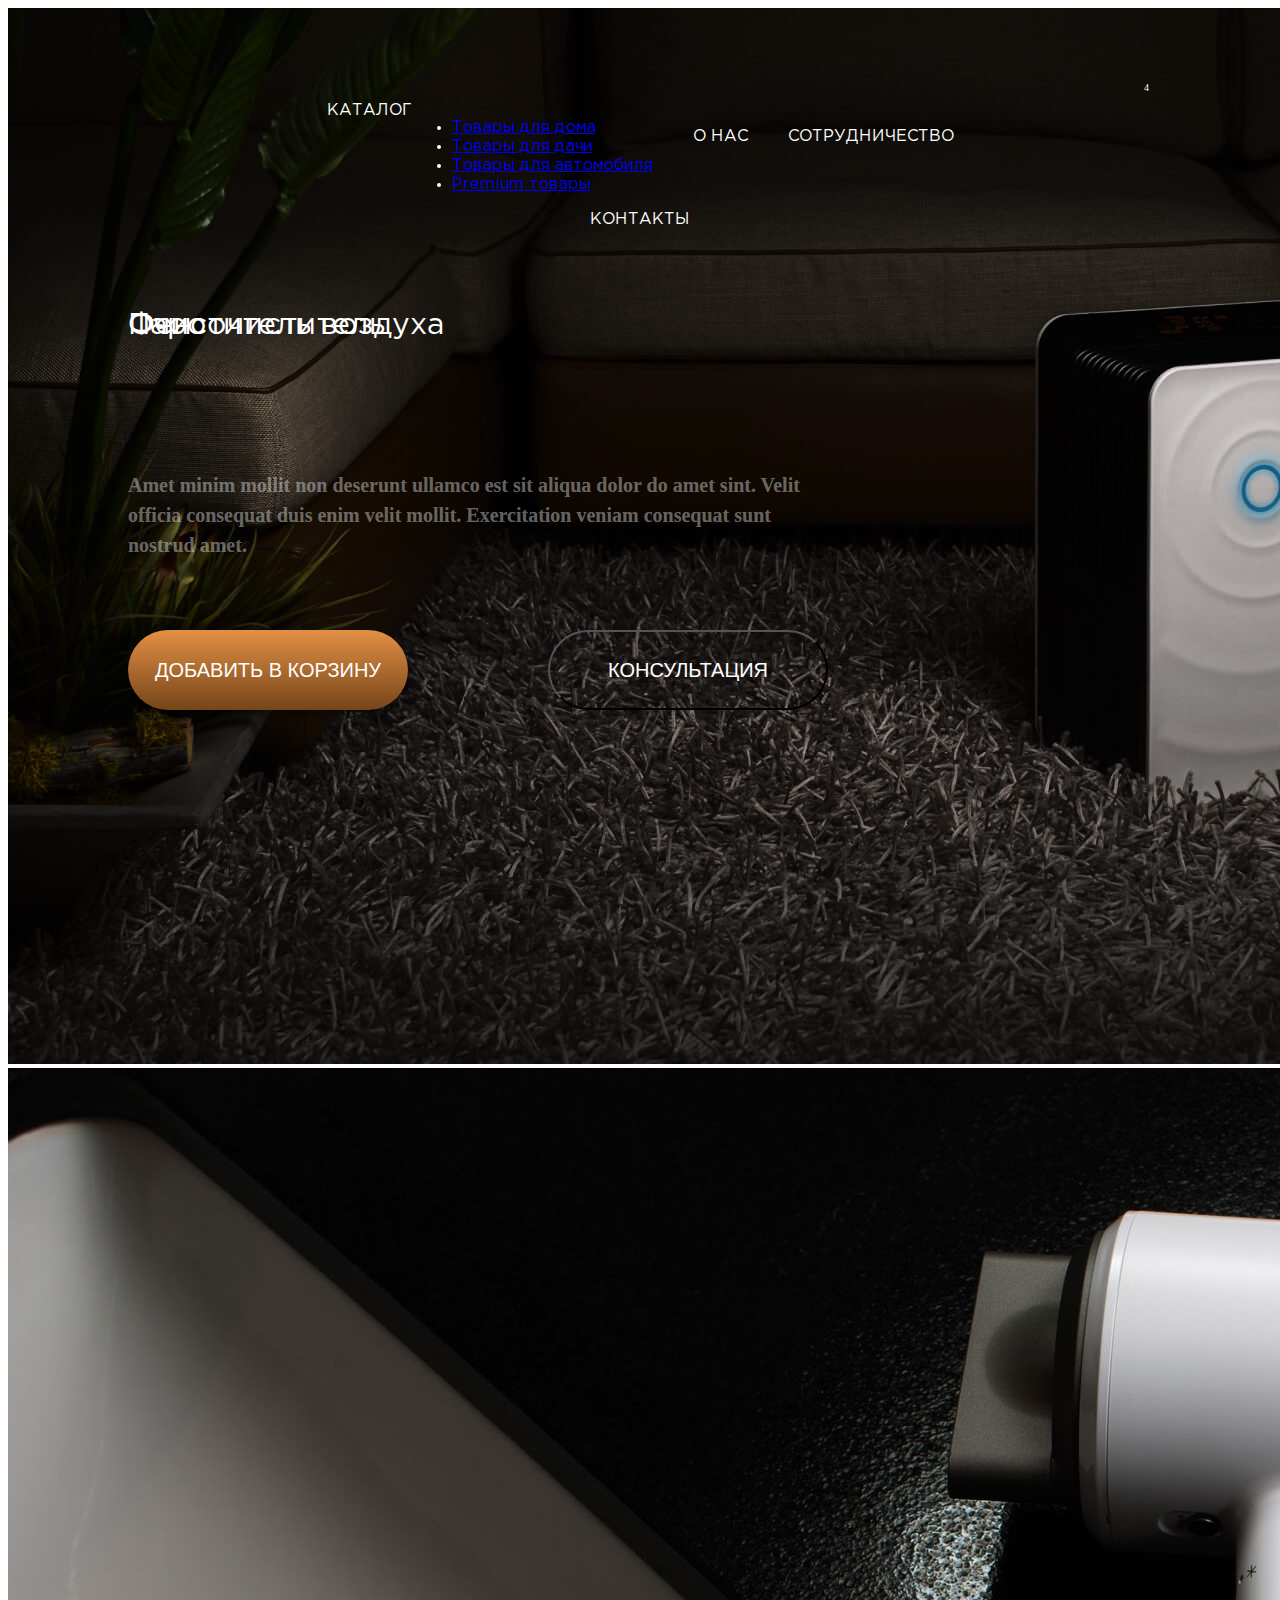
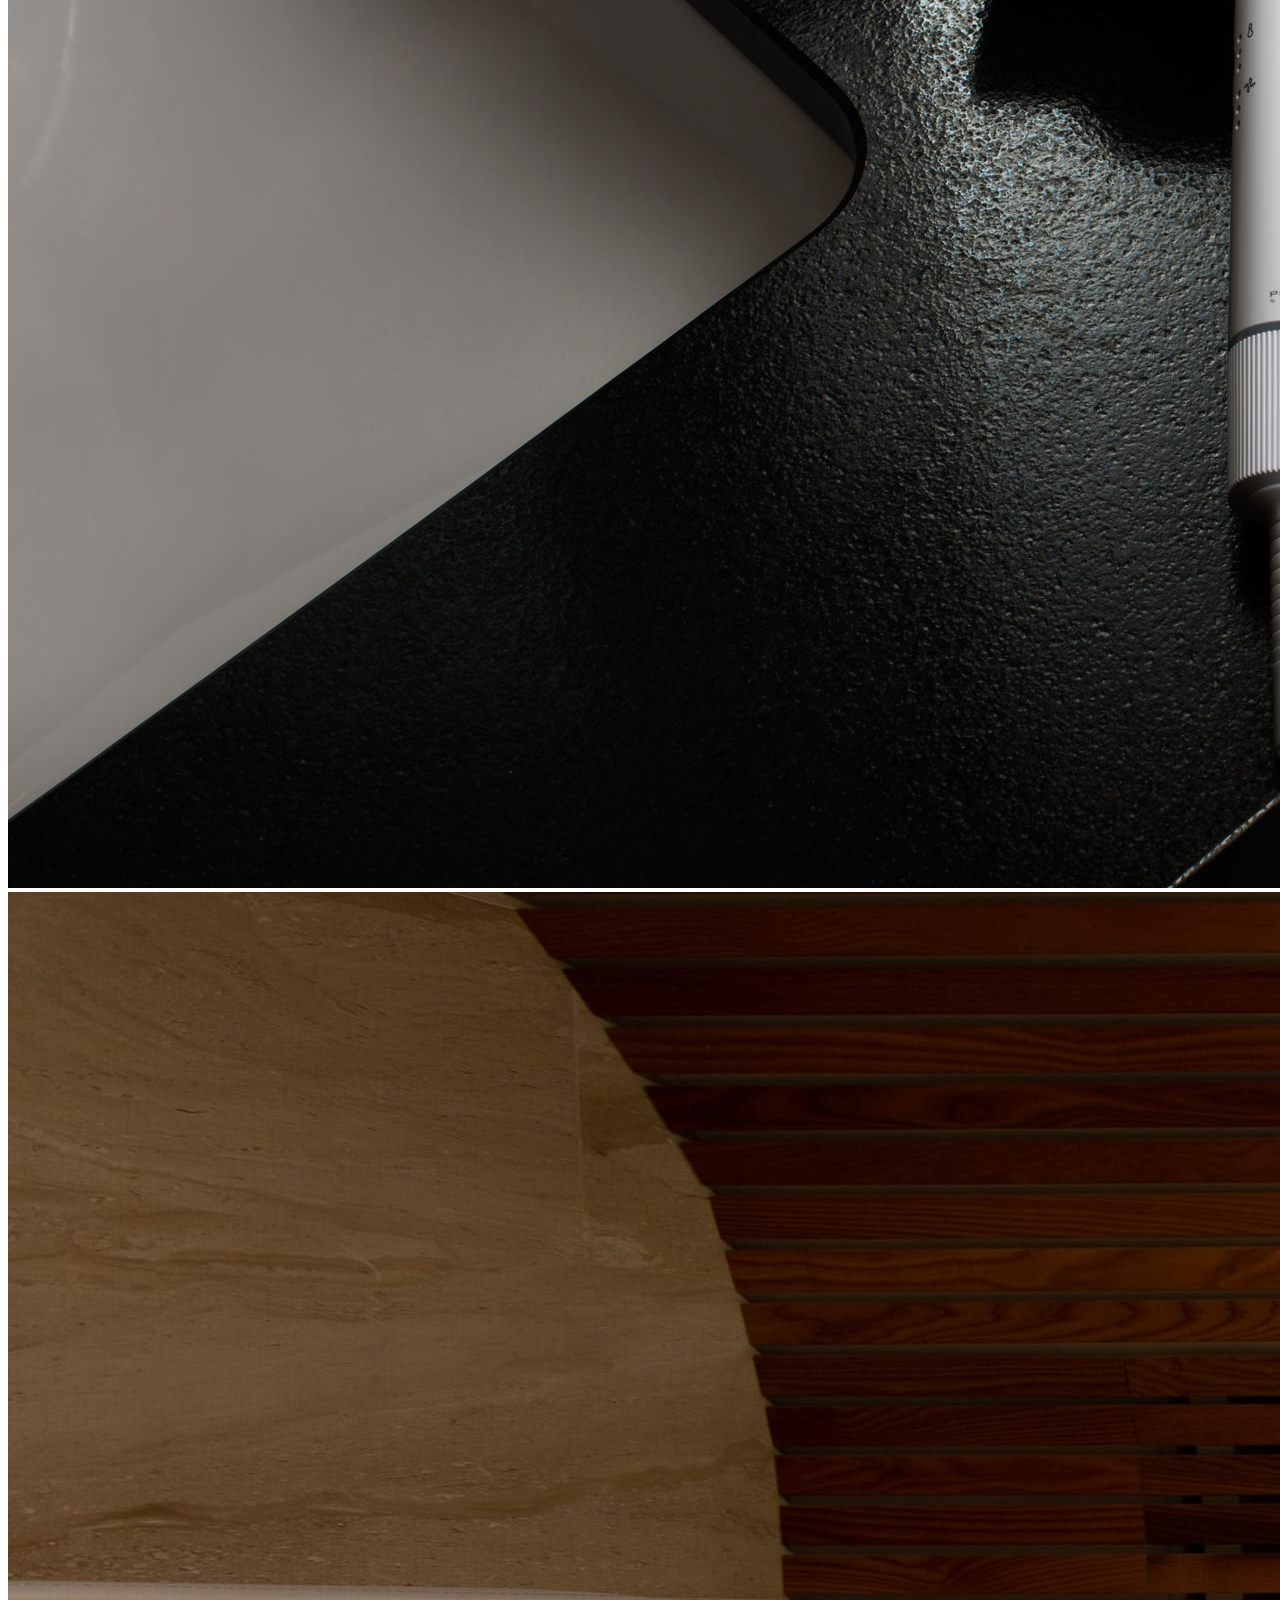
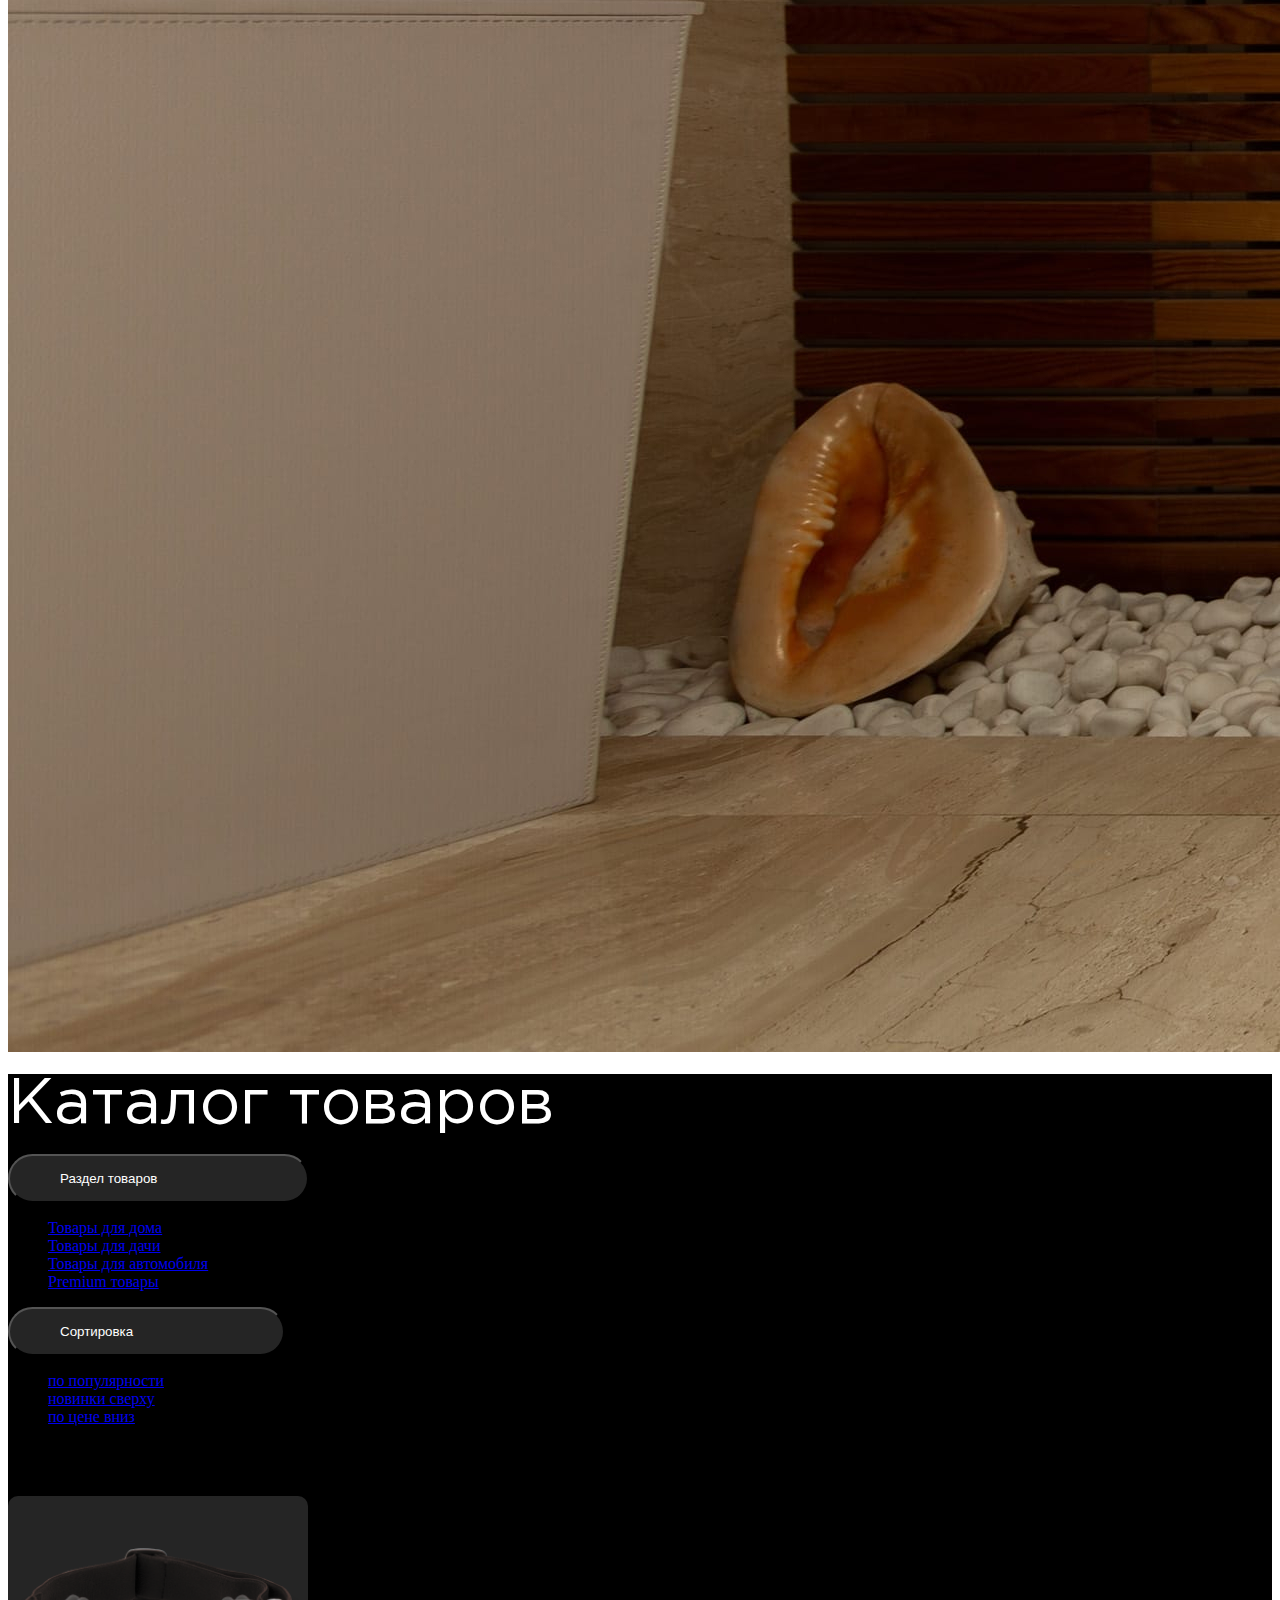
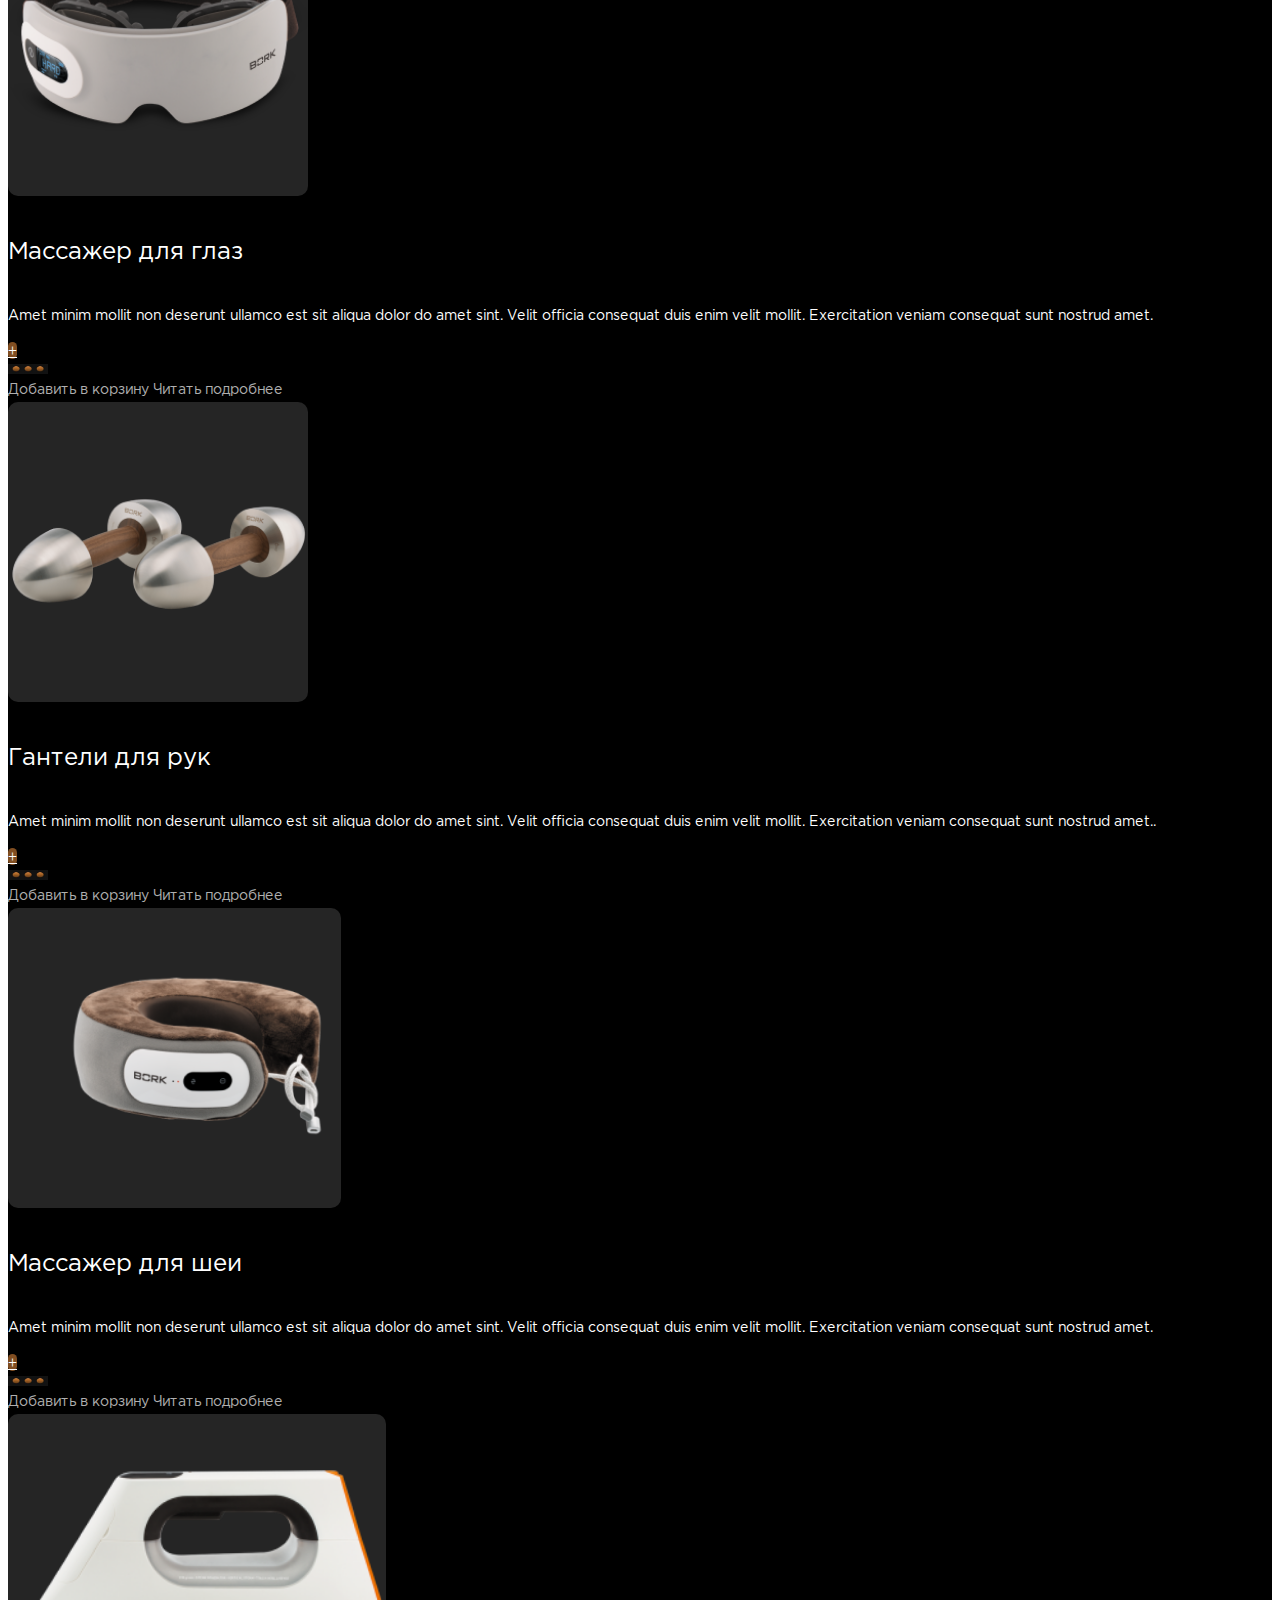
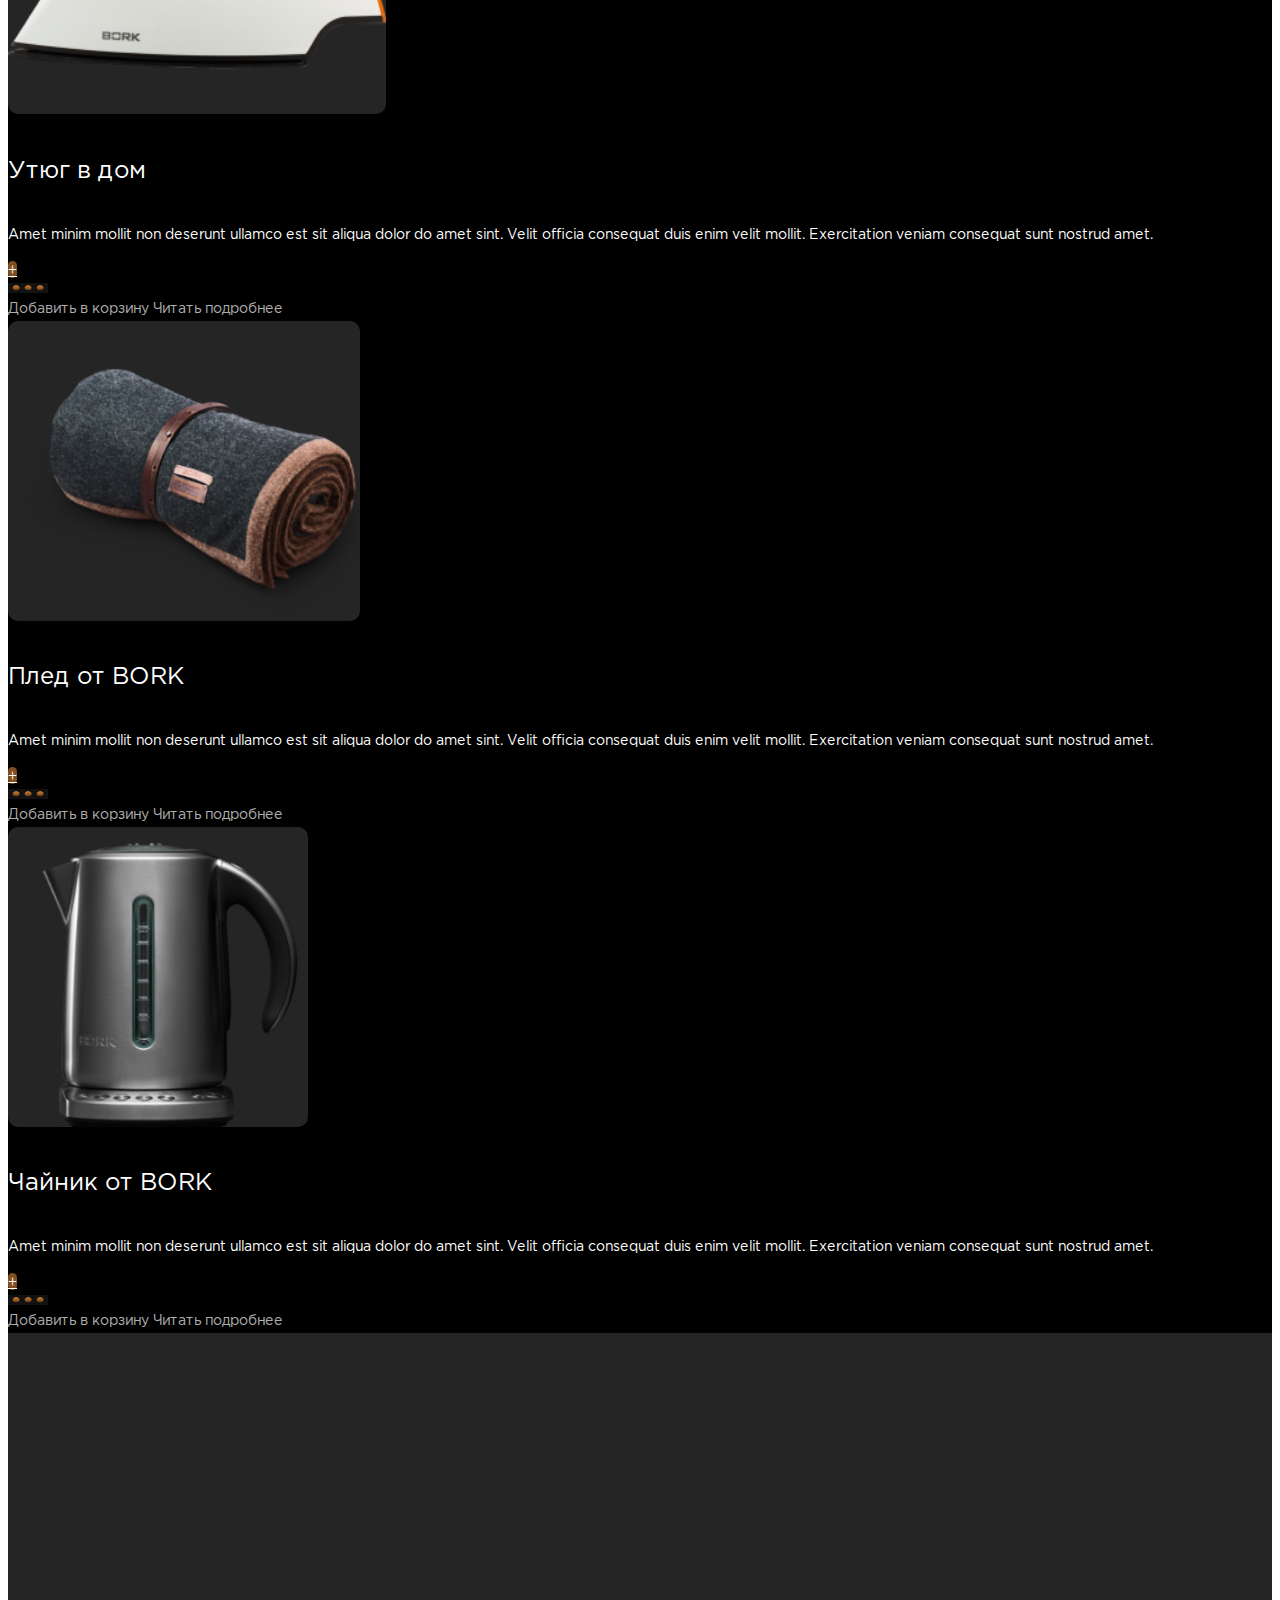
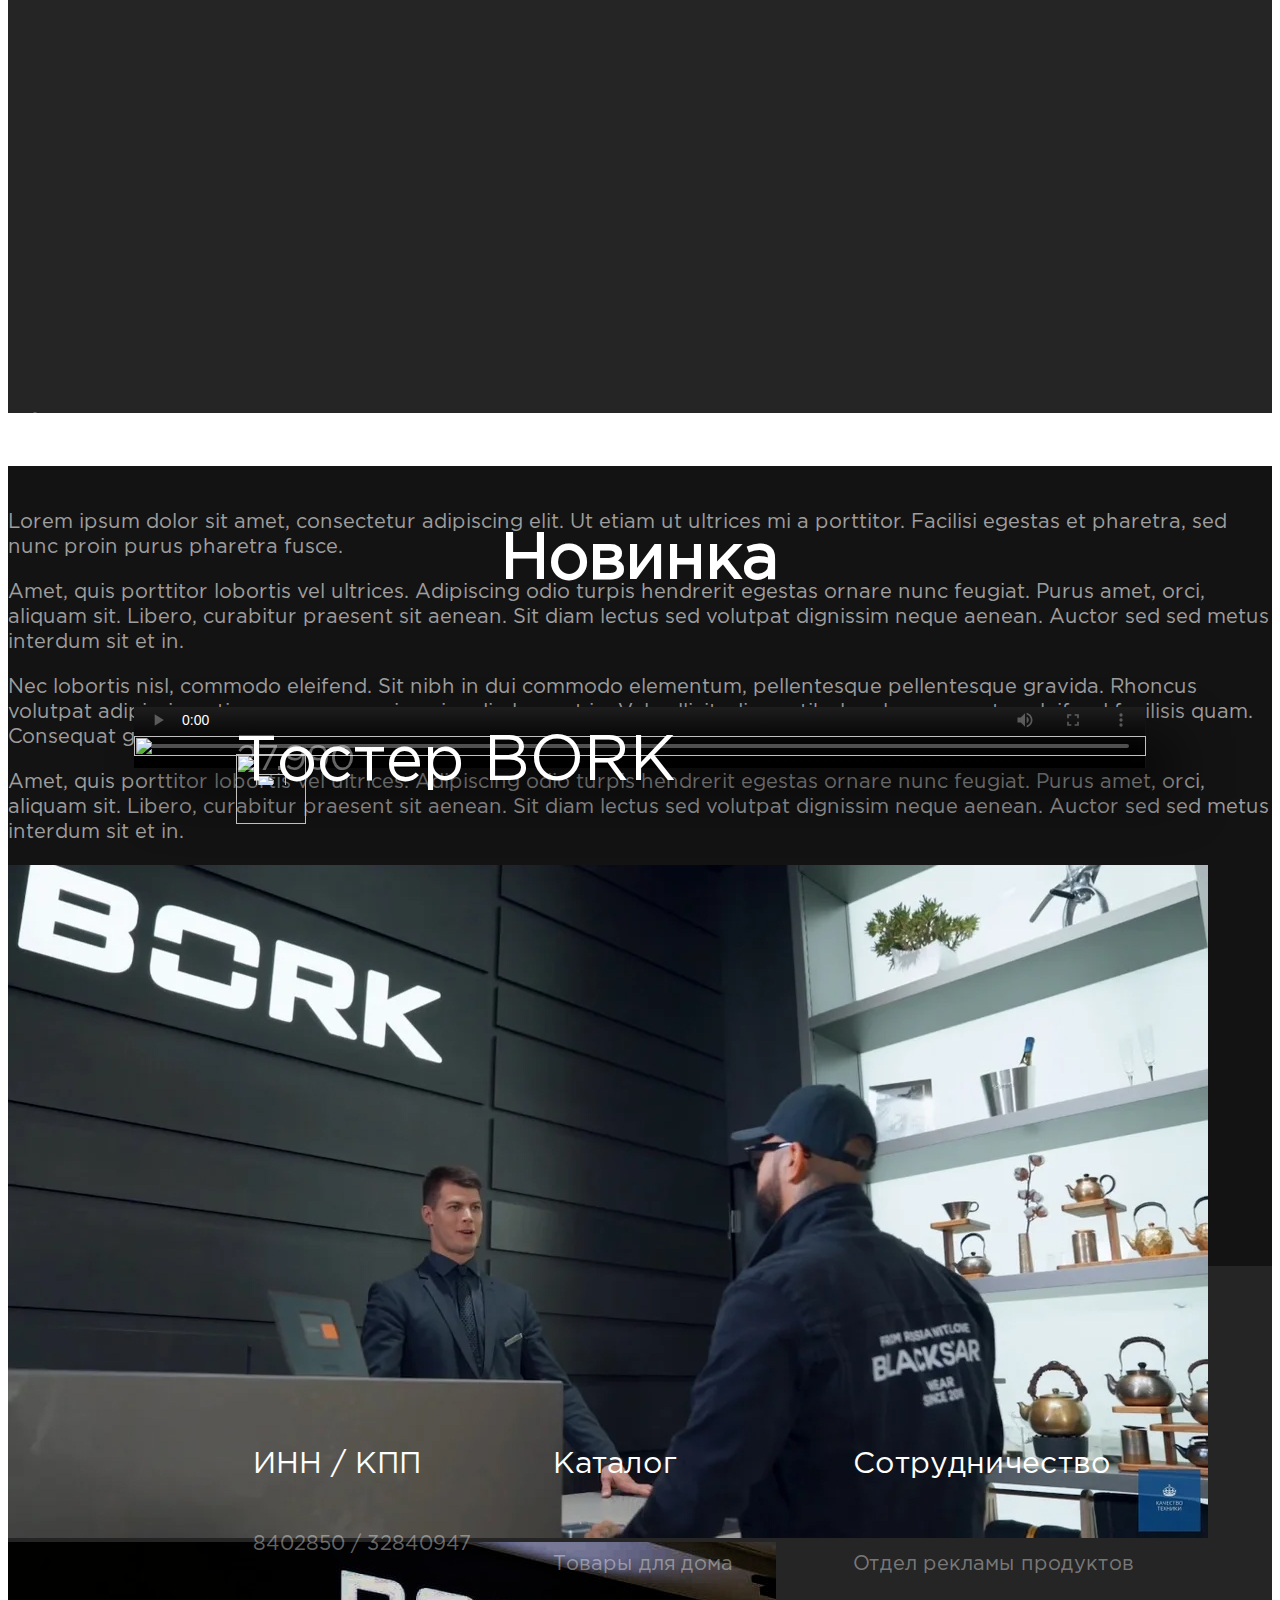
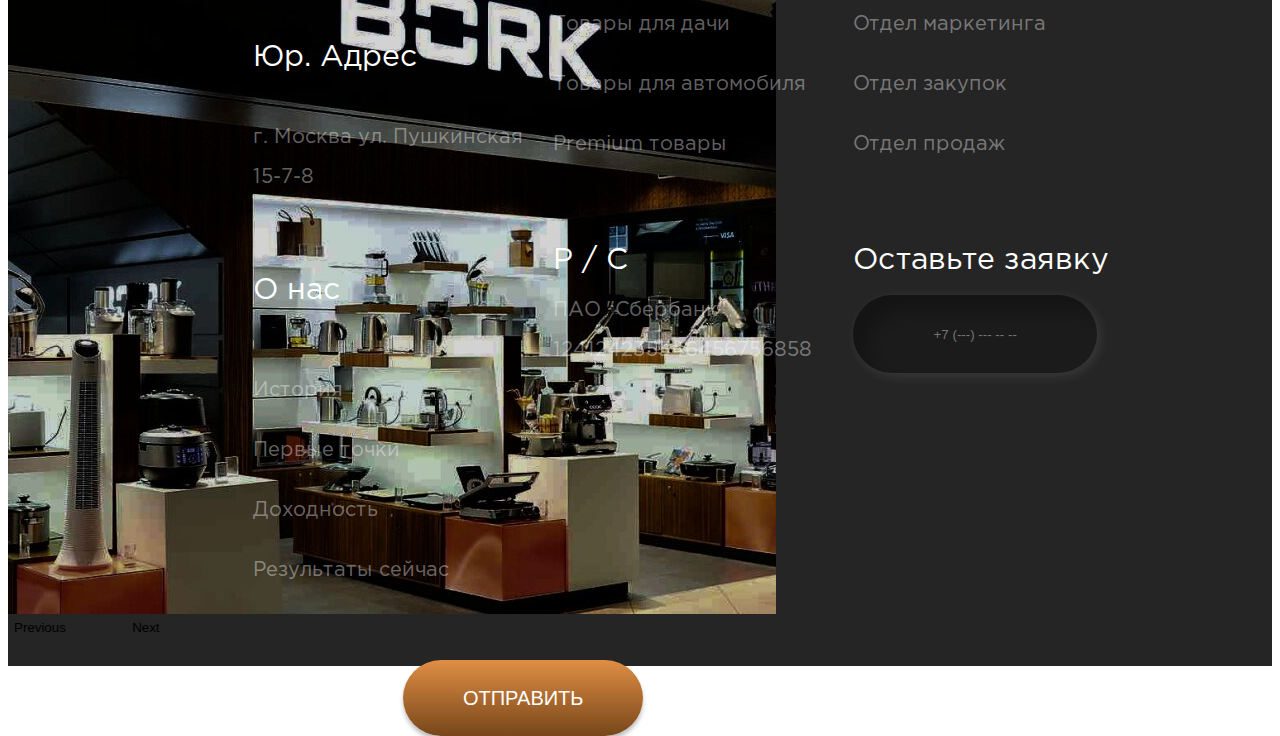
==== commit 64c55f59: "убрала лишний div" ====
--- a/index.html
+++ b/index.html
@@ -100,10 +100,6 @@
     </div>
   </header>
 
-  <section class="aircleaner">
-    </div>
-
-  </section>
 
   <div class="wrapper-header " id="catalog">
     <div class=" p-0 pt-5 text-center  ">
--- a/style/style.css
+++ b/style/style.css
@@ -1,3 +1,15 @@
+@font-face {
+  font-family: "GothamPro", "Montserrat", sans-serif;
+  font-style: normal;
+  font-weight: normal;
+  src: url("../Fonts_Gotham Pro/GothamPro.woff2") format("woff2"), url("../Fonts_Gotham Pro/GothamPro.woff") format("woff"), url("../Fonts_Gotham Pro/GothamPro.ttf") format("ttf");
+}
+@font-face {
+  font-family: "GothamPro";
+  font-style: normal;
+  font-weight: normal;
+  src: url("../Fonts_Gotham Pro/GothamPro.woff2") format("woff2"), url("../Fonts_Gotham Pro/GothamPro.woff") format("woff"), url("../Fonts_Gotham Pro/GothamPro.ttf") format("ttf");
+}
 .footer {
   font-family: "GothamPro", "Montserrat", sans-serif;
   font-size: 30px;
@@ -987,7 +999,7 @@
 @media screen and (min-width: 1024px) {
   .latest {
     background-color: #141313;
-    height: 1200px;
+    height: 800px;
     color: #FFFFFF;
     min-width: 100%;
   }
@@ -1018,7 +1030,7 @@
     color: #FFFFFF;
     text-align: center;
     font-size: 64px;
-    padding-top: 10%;
+    padding-top: 5%;
     padding-bottom: 5%;
   }
 
@@ -1070,7 +1082,7 @@
 
   .latest {
     background-color: #141313;
-    height: 160vh;
+    height: 600px;
     color: #FFFFFF;
     min-width: 100%;
   }
@@ -1087,8 +1099,8 @@
     color: #FFFFFF;
     text-align: center;
     font-size: 40px;
-    padding-top: 30%;
-    padding-bottom: 65px;
+    padding-top: 5%;
+    padding-bottom: 5%;
   }
 
   .price {
@@ -1108,25 +1120,8 @@
   }
 }
 @media screen and (max-width: 767px) {
-  .ellipse {
-    position: absolute;
-    left: 10%;
-    top: 77%;
-    width: 20px;
-    height: 20px;
-  }
-
   .latest {
-    font-family: "GothamPro", "Montserrat", sans-serif;
-    font-size: 20px;
-    line-height: 10px;
-  }
-
-  .latest {
-    background-color: #141313;
-    height: 70vh;
-    color: #FFFFFF;
-    min-width: 100%;
+    display: none;
   }
 
   .latest__title {
@@ -1136,49 +1131,5 @@
     padding-top: 5%;
     padding-bottom: 5%;
   }
-
-  .price {
-    font-family: "GothamPro", "Montserrat", sans-serif;
-    font-size: 20px;
-    line-height: 34px;
-    color: rgba(255, 255, 255, 0.4);
-    position: absolute;
-    left: 10%;
-    top: 56%;
-  }
-
-  .logo {
-    position: absolute;
-    left: 10%;
-    top: 10%;
-    width: 5rem;
-  }
-
-  .latest__img-title {
-    position: absolute;
-    left: 10%;
-    top: 40%;
-    min-width: 100%;
-  }
-
-  .polygon {
-    position: absolute;
-    left: 12%;
-    top: 80%;
-    width: 10px;
-    height: 10px;
-  }
-}
-@font-face {
-  font-family: "GothamPro", "Montserrat", sans-serif;
-  font-style: normal;
-  font-weight: normal;
-  src: url("../Fonts_Gotham Pro/GothamPro.woff2") format("woff2"), url("../Fonts_Gotham Pro/GothamPro.woff") format("woff"), url("../Fonts_Gotham Pro/GothamPro.ttf") format("ttf");
-}
-@font-face {
-  font-family: "GothamPro";
-  font-style: normal;
-  font-weight: normal;
-  src: url("../Fonts_Gotham Pro/GothamPro.woff2") format("woff2"), url("../Fonts_Gotham Pro/GothamPro.woff") format("woff"), url("../Fonts_Gotham Pro/GothamPro.ttf") format("ttf");
 }
 /*# sourceMappingURL=style.css.map *//*# sourceMappingURL=style.css.map */